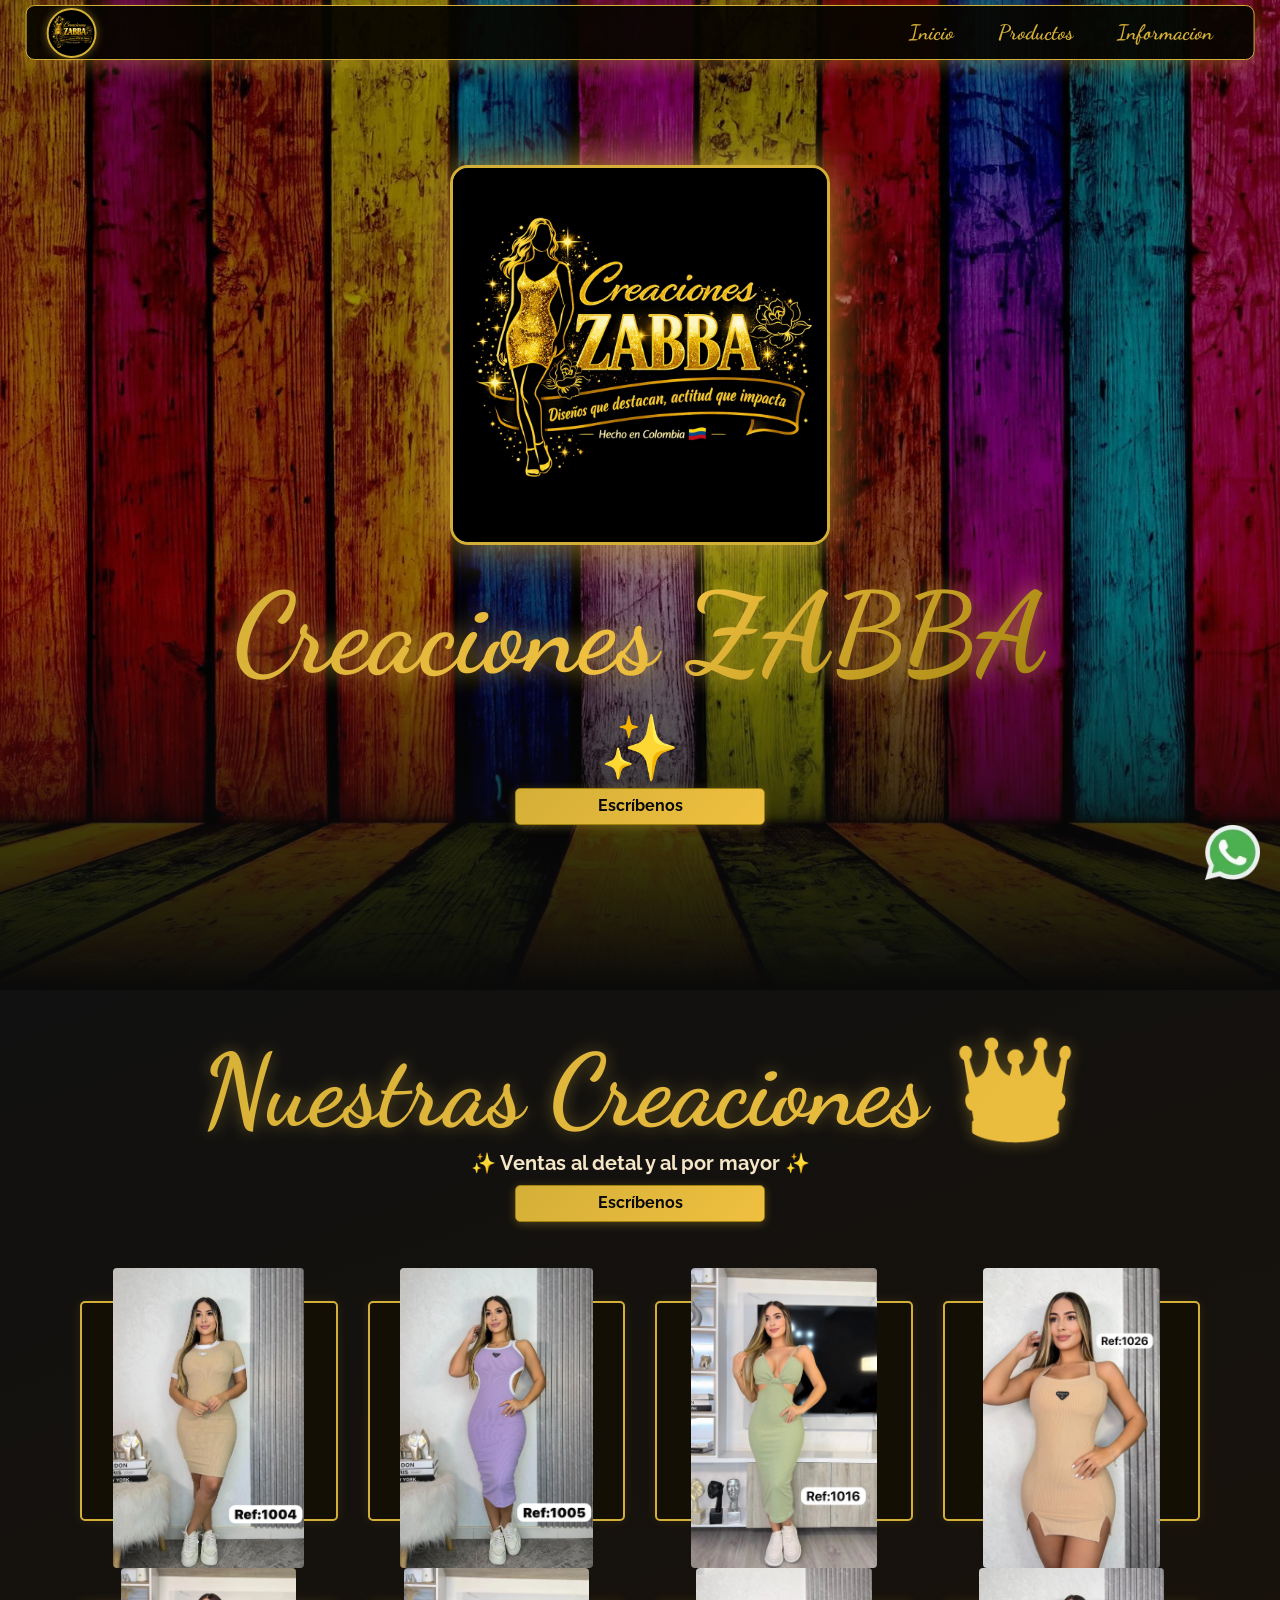
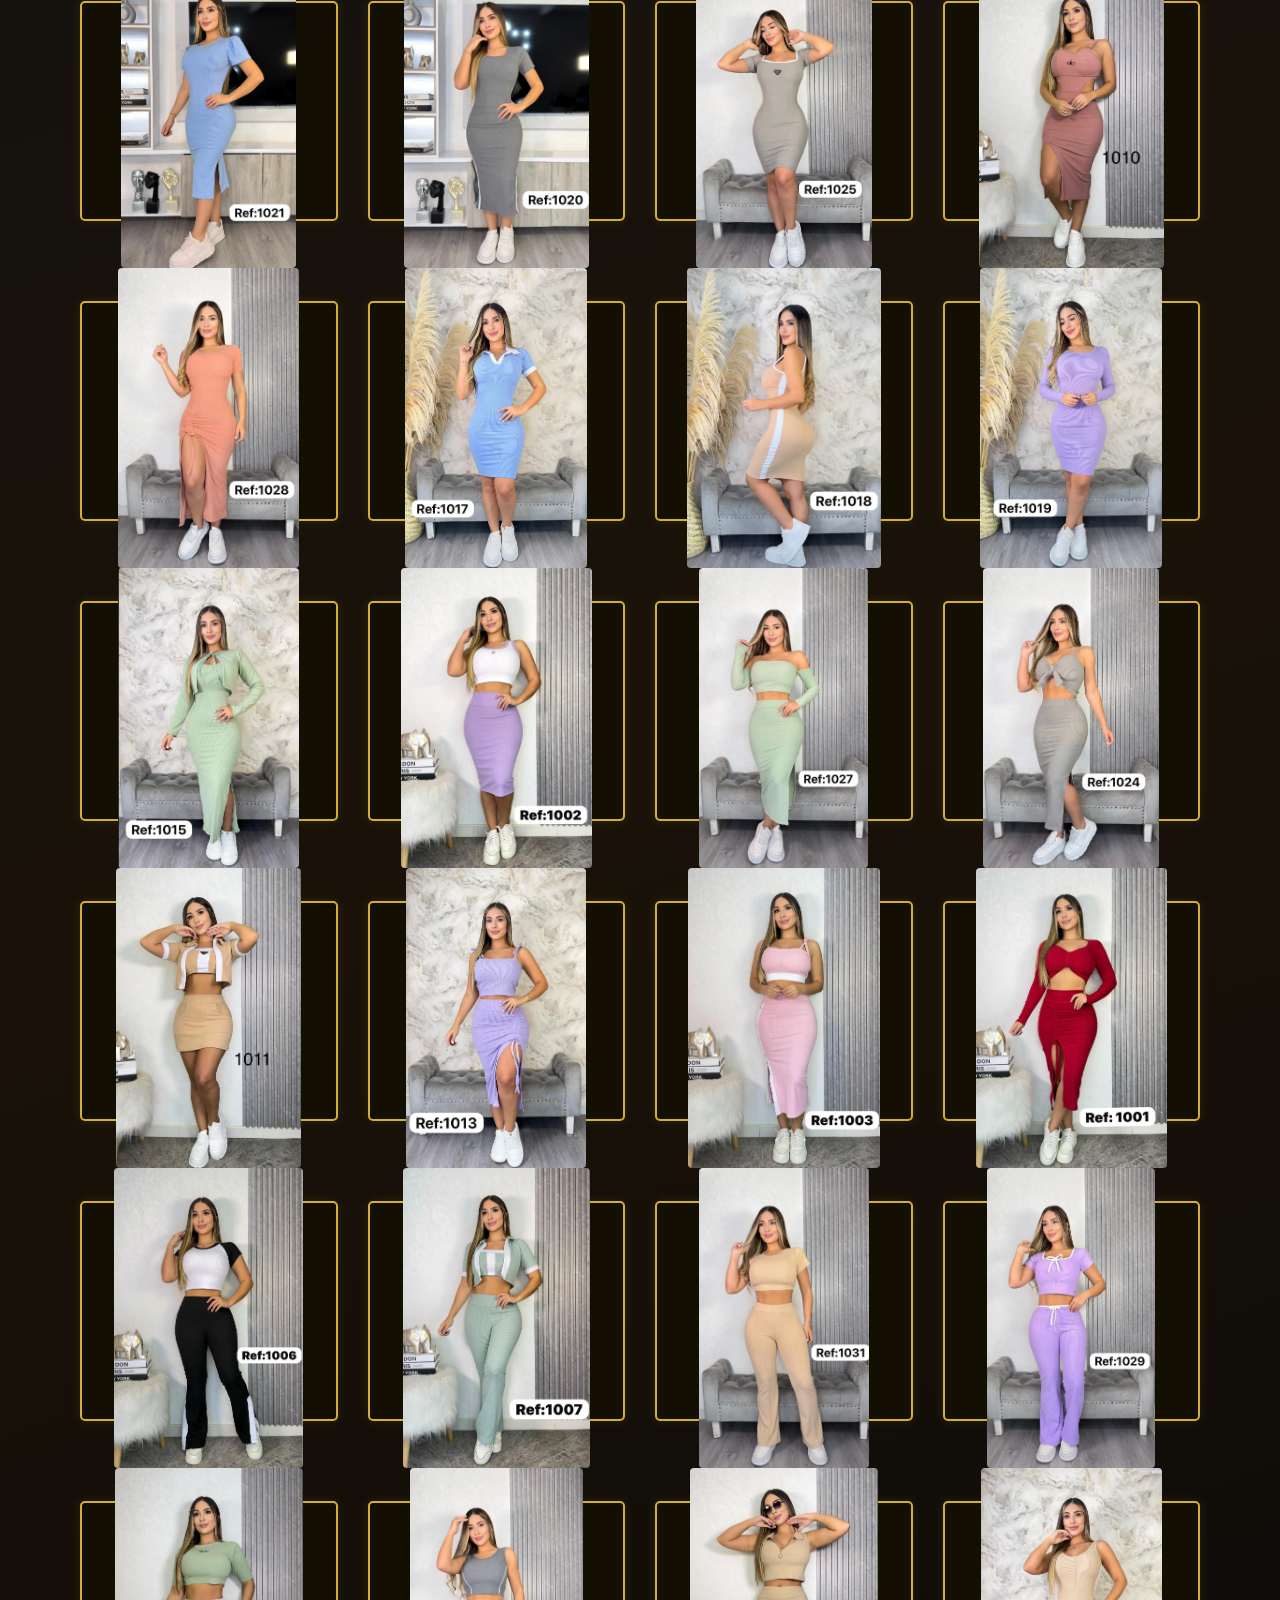
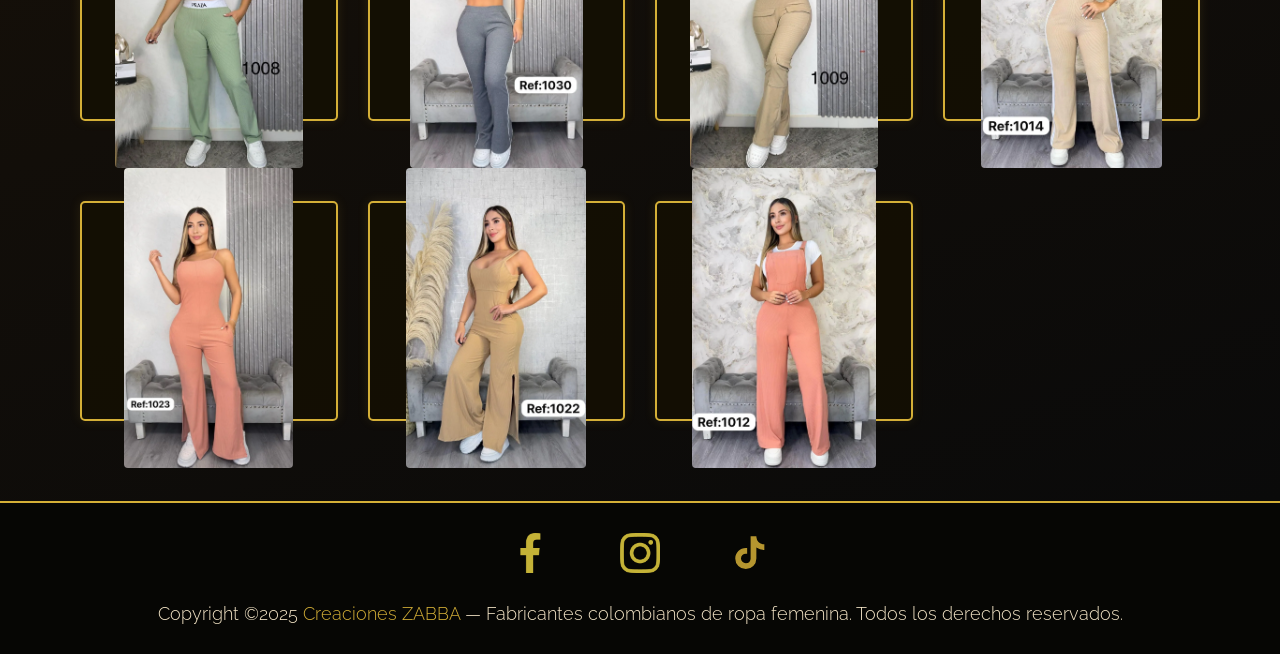
==== index.html @ 0efc77dc "Cambios de orden de tarjetas y color de verde oscuro a negro" ====
<!DOCTYPE html>
<html lang="es">
 <head>
  <meta charset="utf-8"/>
  <meta content="IE=edge" http-equiv="X-UA-Compatible"/>
  <meta content="width=device-width, initial-scale=1.0, user-scalable=no" name="viewport"/>
  <!-- ===== SEO BÁSICO ===== -->
  <title>
   Creaciones ZABBA — Diseños que destacan, actitud que impacta
  </title>
  <meta content="Creaciones ZABBA somos fabricantes de ropa femenina de alta calidad ubicados en Bogotá, Colombia. Diseños exclusivos que destacan tu estilo con actitud. Ventas al detal y al por mayor. ¡Hecho en Colombia con amor!" name="description"/>
  <meta content="ropa femenina bogota, fabricantes ropa colombia, creaciones zabba, moda mujer bogota, ropa al por mayor bogota, ropa al detal bogota, diseños exclusivos colombia, moda colombiana, fabricantes bogota" name="keywords"/>
  <meta content="Creaciones ZABBA" name="author"/>
  <meta content="index, follow" name="robots"/>
  <!-- ===== OPEN GRAPH — Facebook & Instagram ===== -->
  <meta content="website" property="og:type"/>
  <meta content="Creaciones ZABBA" property="og:site_name"/>
  <meta content="Creaciones ZABBA — Diseños que destacan, actitud que impacta" property="og:title"/>
  <meta content="Somos fabricantes colombianos de ropa femenina de alta calidad. Diseños exclusivos al detal y al por mayor. ¡Encuentra tu estilo con Creaciones ZABBA!" property="og:description"/>
  <meta content="./public/logoEmpresa.jpeg" property="og:image"/>
  <meta content="1024" property="og:image:width"/>
  <meta content="1024" property="og:image:height"/>
  <meta content="Logo Creaciones ZABBA — Diseños que destacan" property="og:image:alt"/>
  <meta content="es_CO" property="og:locale"/>
  <!-- ===== TWITTER CARD — también usada por TikTok ===== -->
  <meta content="summary_large_image" name="twitter:card"/>
  <meta content="Creaciones ZABBA — Diseños que destacan, actitud que impacta" name="twitter:title"/>
  <meta content="Fabricantes de ropa femenina en Bogotá, Colombia. Ventas al detal y al por mayor. ¡Diseños exclusivos hechos en Colombia!" name="twitter:description"/>
  <meta content="./public/logoEmpresa.jpeg" name="twitter:image"/>
  <meta content="Logo Creaciones ZABBA" name="twitter:image:alt"/>
  <!-- ===== SCHEMA.ORG — datos estructurados para Google y redes ===== -->
  <script type="application/ld+json">
   {
      "@context": "https://schema.org",
      "@type": "ClothingStore",
      "name": "Creaciones ZABBA",
      "description": "Fabricantes colombianos de ropa femenina de alta calidad. Ventas al detal y al por mayor.",
      "slogan": "Diseños que destacan, actitud que impacta",
      "image": "./public/logoEmpresa.jpeg",
      "address": { "@type": "PostalAddress", "addressCountry": "CO", "addressLocality": "Bogotá", "addressRegion": "Cundinamarca" },
      "contactPoint": {
        "@type": "ContactPoint",
        "telephone": "+57-320-3473120",
        "contactType": "sales",
        "availableLanguage": "Spanish"
      }
    }
  </script>
  <link href="./dev/Css/Style.css" rel="stylesheet"/>
  <link href="./public/logoEmpresa.jpeg" rel="shortcut icon" type="image/jpeg"/>
  <script src="https://code.jquery.com/jquery-3.6.0.min.js">
  </script>
 <base target="_blank">
</head>
 <body>
  <!--Cabezera-->
  <section class="header">
   <nav>
    <a class="logo_principal" href="#banner">
    </a>
    <a class="toggle">
     <img alt="Menu de navegacion." src="./public/assets/img/menu.webp"/>
    </a>
    <ul class="navigation">
     <li>
      <a class="logo" href="#banner">
       Inicio
      </a>
     </li>
     <li>
      <a class="logo" href="#products">
       Productos
      </a>
     </li>
     <li>
      <a class="logo" href="#links">
       Informacion
      </a>
     </li>
    </ul>
   </nav>
  </section>
  <!--Principal Banner sin ropa flotante-->
  <section class="banner" id="banner">
   <img alt="Imagen de fondo" class="fitBg" src="./public/assets/img/fondo.webp"/>
   <div class="content">
    <img alt="Creaciones ZABBA — Logo" class="banner-logo-poster" src="./public/logoEmpresa.jpeg"/>
    <h1>
     Creaciones ZABBA
    </h1>
    <h2>
     ✨
    </h2>
    <a class="button" href="https://api.whatsapp.com/send?phone=573203473120&amp;text=Hola,%20vine%20desde%20la%20p%C3%A1gina%20web%20de%20Creaciones%20ZABBA%20y%20me%20gustar%C3%ADa%20informaci%C3%B3n%20sobre%20sus%20dise%C3%B1os%20%F0%9F%91%97" target="_blank">
     Escríbenos
    </a>
   </div>
  </section>
  <!--Productos-->
  <section class="products" id="products">
   <h2 class="beauty">
    Nuestras Creaciones 👑
   </h2>
   <h4>
    ✨ Ventas al detal y al por mayor ✨
   </h4>
   <a class="button" href="https://api.whatsapp.com/send?phone=573203473120&amp;text=Hola,%20vine%20desde%20la%20p%C3%A1gina%20web%20de%20Creaciones%20ZABBA%20y%20me%20gustar%C3%ADa%20informaci%C3%B3n%20sobre%20sus%20dise%C3%B1os%20%F0%9F%91%97" target="_blank">
    Escríbenos
   </a>
   <br/>
   <div class="content">
    <div class="card card-1">
     <div class="imgBx">
      <img alt="Producto de ropa femenina 4" id="img-product-4" src="./public/producto-4.webp"/>
     </div>
     <div class="contentcard">
      <p>
       Colores disponibles:
      </p>
      <div style="display: flex; gap: 6px; margin-bottom: 10px; justify-content: center; flex-wrap: wrap;">
       <span style="width: 22px; height: 22px; border-radius: 50%; background-color: #a8c8d8; display: inline-block; border: 1px solid rgba(255,255,255,0.3);" title="Celeste">
       </span>
       <span style="width: 22px; height: 22px; border-radius: 50%; background-color: #e8c4a8; display: inline-block; border: 1px solid rgba(255,255,255,0.3);" title="Piel">
       </span>
       <span style="width: 22px; height: 22px; border-radius: 50%; background-color: #9ab88a; display: inline-block; border: 1px solid rgba(255,255,255,0.3);" title="Verde sage">
       </span>
       <span style="width: 22px; height: 22px; border-radius: 50%; background-color: #5a5a5a; display: inline-block; border: 1px solid rgba(255,255,255,0.3);" title="Gris oscuro">
       </span>
       <span style="width: 22px; height: 22px; border-radius: 50%; background-color: #c87860; display: inline-block; border: 1px solid rgba(255,255,255,0.3);" title="Coral">
       </span>
       <span style="width: 22px; height: 22px; border-radius: 50%; background-color: #b89ab8; display: inline-block; border: 1px solid rgba(255,255,255,0.3);" title="Lila">
       </span>
       <span style="width: 22px; height: 22px; border-radius: 50%; background-color: #8b5e3c; display: inline-block; border: 1px solid rgba(255,255,255,0.3);" title="Marrón">
       </span>
       <span style="width: 22px; height: 22px; border-radius: 50%; background-color: #0000; display: inline-block; border: 1px solid rgba(255,255,255,0.3);" title="Negro">
       </span>
      </div>
      <a class="button" href="https://api.whatsapp.com/send?phone=573203473120&amp;text=Hola%2C%20vine%20desde%20la%20p%C3%A1gina%20web%20de%20Creaciones%20ZABBA%20y%20estoy%20interesado%2Fa%20en%20comprar%20uno%20de%20sus%20dise%C3%B1os%20%F0%9F%9B%8D" target="_blank">
       Comprar🤑
      </a>
     </div>
    </div>
    <div class="card card-2">
     <div class="imgBx">
      <img alt="Producto de ropa femenina 5" id="img-product-5" src="./public/producto-5.webp"/>
     </div>
     <div class="contentcard">
      <p>
       Colores disponibles:
      </p>
      <div style="display: flex; gap: 6px; margin-bottom: 10px; justify-content: center; flex-wrap: wrap;">
       <span style="width: 22px; height: 22px; border-radius: 50%; background-color: #a8c8d8; display: inline-block; border: 1px solid rgba(255,255,255,0.3);" title="Celeste">
       </span>
       <span style="width: 22px; height: 22px; border-radius: 50%; background-color: #e8c4a8; display: inline-block; border: 1px solid rgba(255,255,255,0.3);" title="Piel">
       </span>
       <span style="width: 22px; height: 22px; border-radius: 50%; background-color: #9ab88a; display: inline-block; border: 1px solid rgba(255,255,255,0.3);" title="Verde sage">
       </span>
       <span style="width: 22px; height: 22px; border-radius: 50%; background-color: #5a5a5a; display: inline-block; border: 1px solid rgba(255,255,255,0.3);" title="Gris oscuro">
       </span>
       <span style="width: 22px; height: 22px; border-radius: 50%; background-color: #c87860; display: inline-block; border: 1px solid rgba(255,255,255,0.3);" title="Coral">
       </span>
       <span style="width: 22px; height: 22px; border-radius: 50%; background-color: #b89ab8; display: inline-block; border: 1px solid rgba(255,255,255,0.3);" title="Lila">
       </span>
       <span style="width: 22px; height: 22px; border-radius: 50%; background-color: #8b5e3c; display: inline-block; border: 1px solid rgba(255,255,255,0.3);" title="Marrón">
       </span>
       <span style="width: 22px; height: 22px; border-radius: 50%; background-color: #0000; display: inline-block; border: 1px solid rgba(255,255,255,0.3);" title="Negro">
       </span>
      </div>
      <a class="button" href="https://api.whatsapp.com/send?phone=573203473120&amp;text=Hola%2C%20vine%20desde%20la%20p%C3%A1gina%20web%20de%20Creaciones%20ZABBA%20y%20estoy%20interesado%2Fa%20en%20comprar%20uno%20de%20sus%20dise%C3%B1os%20%F0%9F%9B%8D" target="_blank">
       Comprar🤑
      </a>
     </div>
    </div>
    <div class="card card-3">
     <div class="imgBx">
      <img alt="Producto de ropa femenina 31" src="./public/producto-31.webp"/>
     </div>
     <div class="contentcard">
      <p>
       Colores disponibles:
      </p>
      <div style="display: flex; gap: 6px; margin-bottom: 10px; justify-content: center; flex-wrap: wrap;">
       <span style="width: 22px; height: 22px; border-radius: 50%; background-color: #a8c8d8; display: inline-block; border: 1px solid rgba(255,255,255,0.3);" title="Celeste">
       </span>
       <span style="width: 22px; height: 22px; border-radius: 50%; background-color: #e8c4a8; display: inline-block; border: 1px solid rgba(255,255,255,0.3);" title="Piel">
       </span>
       <span style="width: 22px; height: 22px; border-radius: 50%; background-color: #9ab88a; display: inline-block; border: 1px solid rgba(255,255,255,0.3);" title="Verde sage">
       </span>
       <span style="width: 22px; height: 22px; border-radius: 50%; background-color: #5a5a5a; display: inline-block; border: 1px solid rgba(255,255,255,0.3);" title="Gris oscuro">
       </span>
       <span style="width: 22px; height: 22px; border-radius: 50%; background-color: #c87860; display: inline-block; border: 1px solid rgba(255,255,255,0.3);" title="Coral">
       </span>
       <span style="width: 22px; height: 22px; border-radius: 50%; background-color: #b89ab8; display: inline-block; border: 1px solid rgba(255,255,255,0.3);" title="Lila">
       </span>
       <span style="width: 22px; height: 22px; border-radius: 50%; background-color: #8b5e3c; display: inline-block; border: 1px solid rgba(255,255,255,0.3);" title="Marrón">
       </span>
       <span style="width: 22px; height: 22px; border-radius: 50%; background-color: #0000; display: inline-block; border: 1px solid rgba(255,255,255,0.3);" title="Negro">
       </span>
      </div>
      <a class="button" href="https://api.whatsapp.com/send?phone=573203473120&amp;text=Hola%2C%20vine%20desde%20la%20p%C3%A1gina%20web%20de%20Creaciones%20ZABBA%20y%20estoy%20interesado%2Fa%20en%20comprar%20uno%20de%20sus%20dise%C3%B1os%20%F0%9F%9B%8D" target="_blank">
       Comprar🤑
      </a>
     </div>
    </div>
    <div class="card card-4">
     <div class="imgBx">
      <img alt="Producto de ropa femenina 18" src="./public/producto-18.webp"/>
     </div>
     <div class="contentcard">
      <p>
       Colores disponibles:
      </p>
      <div style="display: flex; gap: 6px; margin-bottom: 10px; justify-content: center; flex-wrap: wrap;">
       <span style="width: 22px; height: 22px; border-radius: 50%; background-color: #a8c8d8; display: inline-block; border: 1px solid rgba(255,255,255,0.3);" title="Celeste">
       </span>
       <span style="width: 22px; height: 22px; border-radius: 50%; background-color: #e8c4a8; display: inline-block; border: 1px solid rgba(255,255,255,0.3);" title="Piel">
       </span>
       <span style="width: 22px; height: 22px; border-radius: 50%; background-color: #9ab88a; display: inline-block; border: 1px solid rgba(255,255,255,0.3);" title="Verde sage">
       </span>
       <span style="width: 22px; height: 22px; border-radius: 50%; background-color: #5a5a5a; display: inline-block; border: 1px solid rgba(255,255,255,0.3);" title="Gris oscuro">
       </span>
       <span style="width: 22px; height: 22px; border-radius: 50%; background-color: #c87860; display: inline-block; border: 1px solid rgba(255,255,255,0.3);" title="Coral">
       </span>
       <span style="width: 22px; height: 22px; border-radius: 50%; background-color: #b89ab8; display: inline-block; border: 1px solid rgba(255,255,255,0.3);" title="Lila">
       </span>
       <span style="width: 22px; height: 22px; border-radius: 50%; background-color: #8b5e3c; display: inline-block; border: 1px solid rgba(255,255,255,0.3);" title="Marrón">
       </span>
       <span style="width: 22px; height: 22px; border-radius: 50%; background-color: #0000; display: inline-block; border: 1px solid rgba(255,255,255,0.3);" title="Negro">
       </span>
      </div>
      <a class="button" href="https://api.whatsapp.com/send?phone=573203473120&amp;text=Hola%2C%20vine%20desde%20la%20p%C3%A1gina%20web%20de%20Creaciones%20ZABBA%20y%20estoy%20interesado%2Fa%20en%20comprar%20uno%20de%20sus%20dise%C3%B1os%20%F0%9F%9B%8D" target="_blank">
       Comprar🤑
      </a>
     </div>
    </div>
    <div class="card card-5">
     <div class="imgBx">
      <img alt="Producto de ropa femenina 13" src="./public/producto-13.webp"/>
     </div>
     <div class="contentcard">
      <p>
       Colores disponibles:
      </p>
      <div style="display: flex; gap: 6px; margin-bottom: 10px; justify-content: center; flex-wrap: wrap;">
       <span style="width: 22px; height: 22px; border-radius: 50%; background-color: #a8c8d8; display: inline-block; border: 1px solid rgba(255,255,255,0.3);" title="Celeste">
       </span>
       <span style="width: 22px; height: 22px; border-radius: 50%; background-color: #e8c4a8; display: inline-block; border: 1px solid rgba(255,255,255,0.3);" title="Piel">
       </span>
       <span style="width: 22px; height: 22px; border-radius: 50%; background-color: #9ab88a; display: inline-block; border: 1px solid rgba(255,255,255,0.3);" title="Verde sage">
       </span>
       <span style="width: 22px; height: 22px; border-radius: 50%; background-color: #5a5a5a; display: inline-block; border: 1px solid rgba(255,255,255,0.3);" title="Gris oscuro">
       </span>
       <span style="width: 22px; height: 22px; border-radius: 50%; background-color: #c87860; display: inline-block; border: 1px solid rgba(255,255,255,0.3);" title="Coral">
       </span>
       <span style="width: 22px; height: 22px; border-radius: 50%; background-color: #b89ab8; display: inline-block; border: 1px solid rgba(255,255,255,0.3);" title="Lila">
       </span>
       <span style="width: 22px; height: 22px; border-radius: 50%; background-color: #8b5e3c; display: inline-block; border: 1px solid rgba(255,255,255,0.3);" title="Marrón">
       </span>
       <span style="width: 22px; height: 22px; border-radius: 50%; background-color: #0000; display: inline-block; border: 1px solid rgba(255,255,255,0.3);" title="Negro">
       </span>
      </div>
      <a class="button" href="https://api.whatsapp.com/send?phone=573203473120&amp;text=Hola%2C%20vine%20desde%20la%20p%C3%A1gina%20web%20de%20Creaciones%20ZABBA%20y%20estoy%20interesado%2Fa%20en%20comprar%20uno%20de%20sus%20dise%C3%B1os%20%F0%9F%9B%8D" target="_blank">
       Comprar🤑
      </a>
     </div>
    </div>
    <div class="card card-6">
     <div class="imgBx">
      <img alt="Producto de ropa femenina 12" src="./public/producto-12.webp"/>
     </div>
     <div class="contentcard">
      <p>
       Colores disponibles:
      </p>
      <div style="display: flex; gap: 6px; margin-bottom: 10px; justify-content: center; flex-wrap: wrap;">
       <span style="width: 22px; height: 22px; border-radius: 50%; background-color: #a8c8d8; display: inline-block; border: 1px solid rgba(255,255,255,0.3);" title="Celeste">
       </span>
       <span style="width: 22px; height: 22px; border-radius: 50%; background-color: #e8c4a8; display: inline-block; border: 1px solid rgba(255,255,255,0.3);" title="Piel">
       </span>
       <span style="width: 22px; height: 22px; border-radius: 50%; background-color: #9ab88a; display: inline-block; border: 1px solid rgba(255,255,255,0.3);" title="Verde sage">
       </span>
       <span style="width: 22px; height: 22px; border-radius: 50%; background-color: #5a5a5a; display: inline-block; border: 1px solid rgba(255,255,255,0.3);" title="Gris oscuro">
       </span>
       <span style="width: 22px; height: 22px; border-radius: 50%; background-color: #c87860; display: inline-block; border: 1px solid rgba(255,255,255,0.3);" title="Coral">
       </span>
       <span style="width: 22px; height: 22px; border-radius: 50%; background-color: #b89ab8; display: inline-block; border: 1px solid rgba(255,255,255,0.3);" title="Lila">
       </span>
       <span style="width: 22px; height: 22px; border-radius: 50%; background-color: #8b5e3c; display: inline-block; border: 1px solid rgba(255,255,255,0.3);" title="Marrón">
       </span>
       <span style="width: 22px; height: 22px; border-radius: 50%; background-color: #0000; display: inline-block; border: 1px solid rgba(255,255,255,0.3);" title="Negro">
       </span>
      </div>
      <a class="button" href="https://api.whatsapp.com/send?phone=573203473120&amp;text=Hola%2C%20vine%20desde%20la%20p%C3%A1gina%20web%20de%20Creaciones%20ZABBA%20y%20estoy%20interesado%2Fa%20en%20comprar%20uno%20de%20sus%20dise%C3%B1os%20%F0%9F%9B%8D" target="_blank">
       Comprar🤑
      </a>
     </div>
    </div>
    <div class="card card-7">
     <div class="imgBx">
      <img alt="Producto de ropa femenina 17" src="./public/producto-17.webp"/>
     </div>
     <div class="contentcard">
      <p>
       Colores disponibles:
      </p>
      <div style="display: flex; gap: 6px; margin-bottom: 10px; justify-content: center; flex-wrap: wrap;">
       <span style="width: 22px; height: 22px; border-radius: 50%; background-color: #a8c8d8; display: inline-block; border: 1px solid rgba(255,255,255,0.3);" title="Celeste">
       </span>
       <span style="width: 22px; height: 22px; border-radius: 50%; background-color: #e8c4a8; display: inline-block; border: 1px solid rgba(255,255,255,0.3);" title="Piel">
       </span>
       <span style="width: 22px; height: 22px; border-radius: 50%; background-color: #9ab88a; display: inline-block; border: 1px solid rgba(255,255,255,0.3);" title="Verde sage">
       </span>
       <span style="width: 22px; height: 22px; border-radius: 50%; background-color: #5a5a5a; display: inline-block; border: 1px solid rgba(255,255,255,0.3);" title="Gris oscuro">
       </span>
       <span style="width: 22px; height: 22px; border-radius: 50%; background-color: #c87860; display: inline-block; border: 1px solid rgba(255,255,255,0.3);" title="Coral">
       </span>
       <span style="width: 22px; height: 22px; border-radius: 50%; background-color: #b89ab8; display: inline-block; border: 1px solid rgba(255,255,255,0.3);" title="Lila">
       </span>
       <span style="width: 22px; height: 22px; border-radius: 50%; background-color: #8b5e3c; display: inline-block; border: 1px solid rgba(255,255,255,0.3);" title="Marrón">
       </span>
       <span style="width: 22px; height: 22px; border-radius: 50%; background-color: #0000; display: inline-block; border: 1px solid rgba(255,255,255,0.3);" title="Negro">
       </span>
      </div>
      <a class="button" href="https://api.whatsapp.com/send?phone=573203473120&amp;text=Hola%2C%20vine%20desde%20la%20p%C3%A1gina%20web%20de%20Creaciones%20ZABBA%20y%20estoy%20interesado%2Fa%20en%20comprar%20uno%20de%20sus%20dise%C3%B1os%20%F0%9F%9B%8D" target="_blank">
       Comprar🤑
      </a>
     </div>
    </div>
    <div class="card">
     <div class="imgBx">
      <img alt="Producto de ropa femenina 25" src="./public/producto-25.webp"/>
     </div>
     <div class="contentcard">
      <p>
       Colores disponibles:
      </p>
      <div style="display: flex; gap: 6px; margin-bottom: 10px; justify-content: center; flex-wrap: wrap;">
       <span style="width: 22px; height: 22px; border-radius: 50%; background-color: #a8c8d8; display: inline-block; border: 1px solid rgba(255,255,255,0.3);" title="Celeste">
       </span>
       <span style="width: 22px; height: 22px; border-radius: 50%; background-color: #e8c4a8; display: inline-block; border: 1px solid rgba(255,255,255,0.3);" title="Piel">
       </span>
       <span style="width: 22px; height: 22px; border-radius: 50%; background-color: #9ab88a; display: inline-block; border: 1px solid rgba(255,255,255,0.3);" title="Verde sage">
       </span>
       <span style="width: 22px; height: 22px; border-radius: 50%; background-color: #5a5a5a; display: inline-block; border: 1px solid rgba(255,255,255,0.3);" title="Gris oscuro">
       </span>
       <span style="width: 22px; height: 22px; border-radius: 50%; background-color: #c87860; display: inline-block; border: 1px solid rgba(255,255,255,0.3);" title="Coral">
       </span>
       <span style="width: 22px; height: 22px; border-radius: 50%; background-color: #b89ab8; display: inline-block; border: 1px solid rgba(255,255,255,0.3);" title="Lila">
       </span>
       <span style="width: 22px; height: 22px; border-radius: 50%; background-color: #8b5e3c; display: inline-block; border: 1px solid rgba(255,255,255,0.3);" title="Marrón">
       </span>
       <span style="width: 22px; height: 22px; border-radius: 50%; background-color: #0000; display: inline-block; border: 1px solid rgba(255,255,255,0.3);" title="Negro">
       </span>
      </div>
      <a class="button" href="https://api.whatsapp.com/send?phone=573203473120&amp;text=Hola%2C%20vine%20desde%20la%20p%C3%A1gina%20web%20de%20Creaciones%20ZABBA%20y%20estoy%20interesado%2Fa%20en%20comprar%20uno%20de%20sus%20dise%C3%B1os%20%F0%9F%9B%8D" target="_blank">
       Comprar🤑
      </a>
     </div>
    </div>
    <div class="card">
     <div class="imgBx">
      <img alt="Producto de ropa femenina 21" src="./public/producto-21.webp"/>
     </div>
     <div class="contentcard">
      <p>
       Colores disponibles:
      </p>
      <div style="display: flex; gap: 6px; margin-bottom: 10px; justify-content: center; flex-wrap: wrap;">
       <span style="width: 22px; height: 22px; border-radius: 50%; background-color: #a8c8d8; display: inline-block; border: 1px solid rgba(255,255,255,0.3);" title="Celeste">
       </span>
       <span style="width: 22px; height: 22px; border-radius: 50%; background-color: #e8c4a8; display: inline-block; border: 1px solid rgba(255,255,255,0.3);" title="Piel">
       </span>
       <span style="width: 22px; height: 22px; border-radius: 50%; background-color: #9ab88a; display: inline-block; border: 1px solid rgba(255,255,255,0.3);" title="Verde sage">
       </span>
       <span style="width: 22px; height: 22px; border-radius: 50%; background-color: #5a5a5a; display: inline-block; border: 1px solid rgba(255,255,255,0.3);" title="Gris oscuro">
       </span>
       <span style="width: 22px; height: 22px; border-radius: 50%; background-color: #c87860; display: inline-block; border: 1px solid rgba(255,255,255,0.3);" title="Coral">
       </span>
       <span style="width: 22px; height: 22px; border-radius: 50%; background-color: #b89ab8; display: inline-block; border: 1px solid rgba(255,255,255,0.3);" title="Lila">
       </span>
       <span style="width: 22px; height: 22px; border-radius: 50%; background-color: #8b5e3c; display: inline-block; border: 1px solid rgba(255,255,255,0.3);" title="Marrón">
       </span>
       <span style="width: 22px; height: 22px; border-radius: 50%; background-color: #0000; display: inline-block; border: 1px solid rgba(255,255,255,0.3);" title="Negro">
       </span>
      </div>
      <a class="button" href="https://api.whatsapp.com/send?phone=573203473120&amp;text=Hola%2C%20vine%20desde%20la%20p%C3%A1gina%20web%20de%20Creaciones%20ZABBA%20y%20estoy%20interesado%2Fa%20en%20comprar%20uno%20de%20sus%20dise%C3%B1os%20%F0%9F%9B%8D" target="_blank">
       Comprar🤑
      </a>
     </div>
    </div>
    <div class="card">
     <div class="imgBx">
      <img alt="Producto de ropa femenina 9" src="./public/producto-9.webp"/>
     </div>
     <div class="contentcard">
      <p>
       Colores disponibles:
      </p>
      <div style="display: flex; gap: 6px; margin-bottom: 10px; justify-content: center; flex-wrap: wrap;">
       <span style="width: 22px; height: 22px; border-radius: 50%; background-color: #a8c8d8; display: inline-block; border: 1px solid rgba(255,255,255,0.3);" title="Celeste">
       </span>
       <span style="width: 22px; height: 22px; border-radius: 50%; background-color: #e8c4a8; display: inline-block; border: 1px solid rgba(255,255,255,0.3);" title="Piel">
       </span>
       <span style="width: 22px; height: 22px; border-radius: 50%; background-color: #9ab88a; display: inline-block; border: 1px solid rgba(255,255,255,0.3);" title="Verde sage">
       </span>
       <span style="width: 22px; height: 22px; border-radius: 50%; background-color: #5a5a5a; display: inline-block; border: 1px solid rgba(255,255,255,0.3);" title="Gris oscuro">
       </span>
       <span style="width: 22px; height: 22px; border-radius: 50%; background-color: #c87860; display: inline-block; border: 1px solid rgba(255,255,255,0.3);" title="Coral">
       </span>
       <span style="width: 22px; height: 22px; border-radius: 50%; background-color: #b89ab8; display: inline-block; border: 1px solid rgba(255,255,255,0.3);" title="Lila">
       </span>
       <span style="width: 22px; height: 22px; border-radius: 50%; background-color: #8b5e3c; display: inline-block; border: 1px solid rgba(255,255,255,0.3);" title="Marrón">
       </span>
       <span style="width: 22px; height: 22px; border-radius: 50%; background-color: #0000; display: inline-block; border: 1px solid rgba(255,255,255,0.3);" title="Negro">
       </span>
      </div>
      <a class="button" href="https://api.whatsapp.com/send?phone=573203473120&amp;text=Hola%2C%20vine%20desde%20la%20p%C3%A1gina%20web%20de%20Creaciones%20ZABBA%20y%20estoy%20interesado%2Fa%20en%20comprar%20uno%20de%20sus%20dise%C3%B1os%20%F0%9F%9B%8D" target="_blank">
       Comprar🤑
      </a>
     </div>
    </div>
    <div class="card">
     <div class="imgBx">
      <img alt="Producto de ropa femenina 10" src="./public/producto-10.webp"/>
     </div>
     <div class="contentcard">
      <p>
       Colores disponibles:
      </p>
      <div style="display: flex; gap: 6px; margin-bottom: 10px; justify-content: center; flex-wrap: wrap;">
       <span style="width: 22px; height: 22px; border-radius: 50%; background-color: #a8c8d8; display: inline-block; border: 1px solid rgba(255,255,255,0.3);" title="Celeste">
       </span>
       <span style="width: 22px; height: 22px; border-radius: 50%; background-color: #e8c4a8; display: inline-block; border: 1px solid rgba(255,255,255,0.3);" title="Piel">
       </span>
       <span style="width: 22px; height: 22px; border-radius: 50%; background-color: #9ab88a; display: inline-block; border: 1px solid rgba(255,255,255,0.3);" title="Verde sage">
       </span>
       <span style="width: 22px; height: 22px; border-radius: 50%; background-color: #5a5a5a; display: inline-block; border: 1px solid rgba(255,255,255,0.3);" title="Gris oscuro">
       </span>
       <span style="width: 22px; height: 22px; border-radius: 50%; background-color: #c87860; display: inline-block; border: 1px solid rgba(255,255,255,0.3);" title="Coral">
       </span>
       <span style="width: 22px; height: 22px; border-radius: 50%; background-color: #b89ab8; display: inline-block; border: 1px solid rgba(255,255,255,0.3);" title="Lila">
       </span>
       <span style="width: 22px; height: 22px; border-radius: 50%; background-color: #8b5e3c; display: inline-block; border: 1px solid rgba(255,255,255,0.3);" title="Marrón">
       </span>
       <span style="width: 22px; height: 22px; border-radius: 50%; background-color: #0000; display: inline-block; border: 1px solid rgba(255,255,255,0.3);" title="Negro">
       </span>
      </div>
      <a class="button" href="https://api.whatsapp.com/send?phone=573203473120&amp;text=Hola%2C%20vine%20desde%20la%20p%C3%A1gina%20web%20de%20Creaciones%20ZABBA%20y%20estoy%20interesado%2Fa%20en%20comprar%20uno%20de%20sus%20dise%C3%B1os%20%F0%9F%9B%8D" target="_blank">
       Comprar🤑
      </a>
     </div>
    </div>
    <div class="card">
     <div class="imgBx">
      <img alt="Producto de ropa femenina 11" src="./public/producto-11.webp"/>
     </div>
     <div class="contentcard">
      <p>
       Colores disponibles:
      </p>
      <div style="display: flex; gap: 6px; margin-bottom: 10px; justify-content: center; flex-wrap: wrap;">
       <span style="width: 22px; height: 22px; border-radius: 50%; background-color: #a8c8d8; display: inline-block; border: 1px solid rgba(255,255,255,0.3);" title="Celeste">
       </span>
       <span style="width: 22px; height: 22px; border-radius: 50%; background-color: #e8c4a8; display: inline-block; border: 1px solid rgba(255,255,255,0.3);" title="Piel">
       </span>
       <span style="width: 22px; height: 22px; border-radius: 50%; background-color: #9ab88a; display: inline-block; border: 1px solid rgba(255,255,255,0.3);" title="Verde sage">
       </span>
       <span style="width: 22px; height: 22px; border-radius: 50%; background-color: #5a5a5a; display: inline-block; border: 1px solid rgba(255,255,255,0.3);" title="Gris oscuro">
       </span>
       <span style="width: 22px; height: 22px; border-radius: 50%; background-color: #c87860; display: inline-block; border: 1px solid rgba(255,255,255,0.3);" title="Coral">
       </span>
       <span style="width: 22px; height: 22px; border-radius: 50%; background-color: #b89ab8; display: inline-block; border: 1px solid rgba(255,255,255,0.3);" title="Lila">
       </span>
       <span style="width: 22px; height: 22px; border-radius: 50%; background-color: #8b5e3c; display: inline-block; border: 1px solid rgba(255,255,255,0.3);" title="Marrón">
       </span>
       <span style="width: 22px; height: 22px; border-radius: 50%; background-color: #0000; display: inline-block; border: 1px solid rgba(255,255,255,0.3);" title="Negro">
       </span>
      </div>
      <a class="button" href="https://api.whatsapp.com/send?phone=573203473120&amp;text=Hola%2C%20vine%20desde%20la%20p%C3%A1gina%20web%20de%20Creaciones%20ZABBA%20y%20estoy%20interesado%2Fa%20en%20comprar%20uno%20de%20sus%20dise%C3%B1os%20%F0%9F%9B%8D" target="_blank">
       Comprar🤑
      </a>
     </div>
    </div>
    <div class="card">
     <div class="imgBx">
      <img alt="Producto de ropa femenina 30" src="./public/producto-30.webp"/>
     </div>
     <div class="contentcard">
      <p>
       Colores disponibles:
      </p>
      <div style="display: flex; gap: 6px; margin-bottom: 10px; justify-content: center; flex-wrap: wrap;">
       <span style="width: 22px; height: 22px; border-radius: 50%; background-color: #a8c8d8; display: inline-block; border: 1px solid rgba(255,255,255,0.3);" title="Celeste">
       </span>
       <span style="width: 22px; height: 22px; border-radius: 50%; background-color: #e8c4a8; display: inline-block; border: 1px solid rgba(255,255,255,0.3);" title="Piel">
       </span>
       <span style="width: 22px; height: 22px; border-radius: 50%; background-color: #9ab88a; display: inline-block; border: 1px solid rgba(255,255,255,0.3);" title="Verde sage">
       </span>
       <span style="width: 22px; height: 22px; border-radius: 50%; background-color: #5a5a5a; display: inline-block; border: 1px solid rgba(255,255,255,0.3);" title="Gris oscuro">
       </span>
       <span style="width: 22px; height: 22px; border-radius: 50%; background-color: #c87860; display: inline-block; border: 1px solid rgba(255,255,255,0.3);" title="Coral">
       </span>
       <span style="width: 22px; height: 22px; border-radius: 50%; background-color: #b89ab8; display: inline-block; border: 1px solid rgba(255,255,255,0.3);" title="Lila">
       </span>
       <span style="width: 22px; height: 22px; border-radius: 50%; background-color: #8b5e3c; display: inline-block; border: 1px solid rgba(255,255,255,0.3);" title="Marrón">
       </span>
       <span style="width: 22px; height: 22px; border-radius: 50%; background-color: #0000; display: inline-block; border: 1px solid rgba(255,255,255,0.3);" title="Negro">
       </span>
      </div>
      <a class="button" href="https://api.whatsapp.com/send?phone=573203473120&amp;text=Hola%2C%20vine%20desde%20la%20p%C3%A1gina%20web%20de%20Creaciones%20ZABBA%20y%20estoy%20interesado%2Fa%20en%20comprar%20uno%20de%20sus%20dise%C3%B1os%20%F0%9F%9B%8D" target="_blank">
       Comprar🤑
      </a>
     </div>
    </div>
    <div class="card">
     <div class="imgBx">
      <img alt="Producto de ropa femenina 2" id="img-product-2" src="./public/producto-2.webp"/>
     </div>
     <div class="contentcard">
      <p>
       Colores disponibles:
      </p>
      <div style="display: flex; gap: 6px; margin-bottom: 10px; justify-content: center; flex-wrap: wrap;">
       <span style="width: 22px; height: 22px; border-radius: 50%; background-color: #a8c8d8; display: inline-block; border: 1px solid rgba(255,255,255,0.3);" title="Celeste">
       </span>
       <span style="width: 22px; height: 22px; border-radius: 50%; background-color: #e8c4a8; display: inline-block; border: 1px solid rgba(255,255,255,0.3);" title="Piel">
       </span>
       <span style="width: 22px; height: 22px; border-radius: 50%; background-color: #9ab88a; display: inline-block; border: 1px solid rgba(255,255,255,0.3);" title="Verde sage">
       </span>
       <span style="width: 22px; height: 22px; border-radius: 50%; background-color: #5a5a5a; display: inline-block; border: 1px solid rgba(255,255,255,0.3);" title="Gris oscuro">
       </span>
       <span style="width: 22px; height: 22px; border-radius: 50%; background-color: #c87860; display: inline-block; border: 1px solid rgba(255,255,255,0.3);" title="Coral">
       </span>
       <span style="width: 22px; height: 22px; border-radius: 50%; background-color: #b89ab8; display: inline-block; border: 1px solid rgba(255,255,255,0.3);" title="Lila">
       </span>
       <span style="width: 22px; height: 22px; border-radius: 50%; background-color: #8b5e3c; display: inline-block; border: 1px solid rgba(255,255,255,0.3);" title="Marrón">
       </span>
       <span style="width: 22px; height: 22px; border-radius: 50%; background-color: #0000; display: inline-block; border: 1px solid rgba(255,255,255,0.3);" title="Negro">
       </span>
      </div>
      <a class="button" href="https://api.whatsapp.com/send?phone=573203473120&amp;text=Hola%2C%20vine%20desde%20la%20p%C3%A1gina%20web%20de%20Creaciones%20ZABBA%20y%20estoy%20interesado%2Fa%20en%20comprar%20uno%20de%20sus%20dise%C3%B1os%20%F0%9F%9B%8D" target="_blank">
       Comprar🤑
      </a>
     </div>
    </div>
    <div class="card">
     <div class="imgBx">
      <img alt="Producto de ropa femenina 20" src="./public/producto-20.webp"/>
     </div>
     <div class="contentcard">
      <p>
       Colores disponibles:
      </p>
      <div style="display: flex; gap: 6px; margin-bottom: 10px; justify-content: center; flex-wrap: wrap;">
       <span style="width: 22px; height: 22px; border-radius: 50%; background-color: #a8c8d8; display: inline-block; border: 1px solid rgba(255,255,255,0.3);" title="Celeste">
       </span>
       <span style="width: 22px; height: 22px; border-radius: 50%; background-color: #e8c4a8; display: inline-block; border: 1px solid rgba(255,255,255,0.3);" title="Piel">
       </span>
       <span style="width: 22px; height: 22px; border-radius: 50%; background-color: #9ab88a; display: inline-block; border: 1px solid rgba(255,255,255,0.3);" title="Verde sage">
       </span>
       <span style="width: 22px; height: 22px; border-radius: 50%; background-color: #5a5a5a; display: inline-block; border: 1px solid rgba(255,255,255,0.3);" title="Gris oscuro">
       </span>
       <span style="width: 22px; height: 22px; border-radius: 50%; background-color: #c87860; display: inline-block; border: 1px solid rgba(255,255,255,0.3);" title="Coral">
       </span>
       <span style="width: 22px; height: 22px; border-radius: 50%; background-color: #b89ab8; display: inline-block; border: 1px solid rgba(255,255,255,0.3);" title="Lila">
       </span>
       <span style="width: 22px; height: 22px; border-radius: 50%; background-color: #8b5e3c; display: inline-block; border: 1px solid rgba(255,255,255,0.3);" title="Marrón">
       </span>
       <span style="width: 22px; height: 22px; border-radius: 50%; background-color: #0000; display: inline-block; border: 1px solid rgba(255,255,255,0.3);" title="Negro">
       </span>
      </div>
      <a class="button" href="https://api.whatsapp.com/send?phone=573203473120&amp;text=Hola%2C%20vine%20desde%20la%20p%C3%A1gina%20web%20de%20Creaciones%20ZABBA%20y%20estoy%20interesado%2Fa%20en%20comprar%20uno%20de%20sus%20dise%C3%B1os%20%F0%9F%9B%8D" target="_blank">
       Comprar🤑
      </a>
     </div>
    </div>
    <div class="card">
     <div class="imgBx">
      <img alt="Producto de ropa femenina 16" src="./public/producto-16.webp"/>
     </div>
     <div class="contentcard">
      <p>
       Colores disponibles:
      </p>
      <div style="display: flex; gap: 6px; margin-bottom: 10px; justify-content: center; flex-wrap: wrap;">
       <span style="width: 22px; height: 22px; border-radius: 50%; background-color: #a8c8d8; display: inline-block; border: 1px solid rgba(255,255,255,0.3);" title="Celeste">
       </span>
       <span style="width: 22px; height: 22px; border-radius: 50%; background-color: #e8c4a8; display: inline-block; border: 1px solid rgba(255,255,255,0.3);" title="Piel">
       </span>
       <span style="width: 22px; height: 22px; border-radius: 50%; background-color: #9ab88a; display: inline-block; border: 1px solid rgba(255,255,255,0.3);" title="Verde sage">
       </span>
       <span style="width: 22px; height: 22px; border-radius: 50%; background-color: #5a5a5a; display: inline-block; border: 1px solid rgba(255,255,255,0.3);" title="Gris oscuro">
       </span>
       <span style="width: 22px; height: 22px; border-radius: 50%; background-color: #c87860; display: inline-block; border: 1px solid rgba(255,255,255,0.3);" title="Coral">
       </span>
       <span style="width: 22px; height: 22px; border-radius: 50%; background-color: #b89ab8; display: inline-block; border: 1px solid rgba(255,255,255,0.3);" title="Lila">
       </span>
       <span style="width: 22px; height: 22px; border-radius: 50%; background-color: #8b5e3c; display: inline-block; border: 1px solid rgba(255,255,255,0.3);" title="Marrón">
       </span>
       <span style="width: 22px; height: 22px; border-radius: 50%; background-color: #0000; display: inline-block; border: 1px solid rgba(255,255,255,0.3);" title="Negro">
       </span>
      </div>
      <a class="button" href="https://api.whatsapp.com/send?phone=573203473120&amp;text=Hola%2C%20vine%20desde%20la%20p%C3%A1gina%20web%20de%20Creaciones%20ZABBA%20y%20estoy%20interesado%2Fa%20en%20comprar%20uno%20de%20sus%20dise%C3%B1os%20%F0%9F%9B%8D" target="_blank">
       Comprar🤑
      </a>
     </div>
    </div>
    <div class="card">
     <div class="imgBx">
      <img alt="Producto de ropa femenina 26" src="./public/producto-26.webp"/>
     </div>
     <div class="contentcard">
      <p>
       Colores disponibles:
      </p>
      <div style="display: flex; gap: 6px; margin-bottom: 10px; justify-content: center; flex-wrap: wrap;">
       <span style="width: 22px; height: 22px; border-radius: 50%; background-color: #a8c8d8; display: inline-block; border: 1px solid rgba(255,255,255,0.3);" title="Celeste">
       </span>
       <span style="width: 22px; height: 22px; border-radius: 50%; background-color: #e8c4a8; display: inline-block; border: 1px solid rgba(255,255,255,0.3);" title="Piel">
       </span>
       <span style="width: 22px; height: 22px; border-radius: 50%; background-color: #9ab88a; display: inline-block; border: 1px solid rgba(255,255,255,0.3);" title="Verde sage">
       </span>
       <span style="width: 22px; height: 22px; border-radius: 50%; background-color: #5a5a5a; display: inline-block; border: 1px solid rgba(255,255,255,0.3);" title="Gris oscuro">
       </span>
       <span style="width: 22px; height: 22px; border-radius: 50%; background-color: #c87860; display: inline-block; border: 1px solid rgba(255,255,255,0.3);" title="Coral">
       </span>
       <span style="width: 22px; height: 22px; border-radius: 50%; background-color: #b89ab8; display: inline-block; border: 1px solid rgba(255,255,255,0.3);" title="Lila">
       </span>
       <span style="width: 22px; height: 22px; border-radius: 50%; background-color: #8b5e3c; display: inline-block; border: 1px solid rgba(255,255,255,0.3);" title="Marrón">
       </span>
       <span style="width: 22px; height: 22px; border-radius: 50%; background-color: #0000; display: inline-block; border: 1px solid rgba(255,255,255,0.3);" title="Negro">
       </span>
      </div>
      <a class="button" href="https://api.whatsapp.com/send?phone=573203473120&amp;text=Hola%2C%20vine%20desde%20la%20p%C3%A1gina%20web%20de%20Creaciones%20ZABBA%20y%20estoy%20interesado%2Fa%20en%20comprar%20uno%20de%20sus%20dise%C3%B1os%20%F0%9F%9B%8D" target="_blank">
       Comprar🤑
      </a>
     </div>
    </div>
    <div class="card">
     <div class="imgBx">
      <img alt="Producto de ropa femenina 28" src="./public/producto-28.webp"/>
     </div>
     <div class="contentcard">
      <p>
       Colores disponibles:
      </p>
      <div style="display: flex; gap: 6px; margin-bottom: 10px; justify-content: center; flex-wrap: wrap;">
       <span style="width: 22px; height: 22px; border-radius: 50%; background-color: #a8c8d8; display: inline-block; border: 1px solid rgba(255,255,255,0.3);" title="Celeste">
       </span>
       <span style="width: 22px; height: 22px; border-radius: 50%; background-color: #e8c4a8; display: inline-block; border: 1px solid rgba(255,255,255,0.3);" title="Piel">
       </span>
       <span style="width: 22px; height: 22px; border-radius: 50%; background-color: #9ab88a; display: inline-block; border: 1px solid rgba(255,255,255,0.3);" title="Verde sage">
       </span>
       <span style="width: 22px; height: 22px; border-radius: 50%; background-color: #5a5a5a; display: inline-block; border: 1px solid rgba(255,255,255,0.3);" title="Gris oscuro">
       </span>
       <span style="width: 22px; height: 22px; border-radius: 50%; background-color: #c87860; display: inline-block; border: 1px solid rgba(255,255,255,0.3);" title="Coral">
       </span>
       <span style="width: 22px; height: 22px; border-radius: 50%; background-color: #b89ab8; display: inline-block; border: 1px solid rgba(255,255,255,0.3);" title="Lila">
       </span>
       <span style="width: 22px; height: 22px; border-radius: 50%; background-color: #8b5e3c; display: inline-block; border: 1px solid rgba(255,255,255,0.3);" title="Marrón">
       </span>
       <span style="width: 22px; height: 22px; border-radius: 50%; background-color: #0000; display: inline-block; border: 1px solid rgba(255,255,255,0.3);" title="Negro">
       </span>
      </div>
      <a class="button" href="https://api.whatsapp.com/send?phone=573203473120&amp;text=Hola%2C%20vine%20desde%20la%20p%C3%A1gina%20web%20de%20Creaciones%20ZABBA%20y%20estoy%20interesado%2Fa%20en%20comprar%20uno%20de%20sus%20dise%C3%B1os%20%F0%9F%9B%8D" target="_blank">
       Comprar🤑
      </a>
     </div>
    </div>
    <div class="card">
     <div class="imgBx">
      <img alt="Producto de ropa femenina 7" id="img-product-7" src="./public/producto-7.webp"/>
     </div>
     <div class="contentcard">
      <p>
       Colores disponibles:
      </p>
      <div style="display: flex; gap: 6px; margin-bottom: 10px; justify-content: center; flex-wrap: wrap;">
       <span style="width: 22px; height: 22px; border-radius: 50%; background-color: #a8c8d8; display: inline-block; border: 1px solid rgba(255,255,255,0.3);" title="Celeste">
       </span>
       <span style="width: 22px; height: 22px; border-radius: 50%; background-color: #e8c4a8; display: inline-block; border: 1px solid rgba(255,255,255,0.3);" title="Piel">
       </span>
       <span style="width: 22px; height: 22px; border-radius: 50%; background-color: #9ab88a; display: inline-block; border: 1px solid rgba(255,255,255,0.3);" title="Verde sage">
       </span>
       <span style="width: 22px; height: 22px; border-radius: 50%; background-color: #5a5a5a; display: inline-block; border: 1px solid rgba(255,255,255,0.3);" title="Gris oscuro">
       </span>
       <span style="width: 22px; height: 22px; border-radius: 50%; background-color: #c87860; display: inline-block; border: 1px solid rgba(255,255,255,0.3);" title="Coral">
       </span>
       <span style="width: 22px; height: 22px; border-radius: 50%; background-color: #b89ab8; display: inline-block; border: 1px solid rgba(255,255,255,0.3);" title="Lila">
       </span>
       <span style="width: 22px; height: 22px; border-radius: 50%; background-color: #8b5e3c; display: inline-block; border: 1px solid rgba(255,255,255,0.3);" title="Marrón">
       </span>
       <span style="width: 22px; height: 22px; border-radius: 50%; background-color: #0000; display: inline-block; border: 1px solid rgba(255,255,255,0.3);" title="Negro">
       </span>
      </div>
      <a class="button" href="https://api.whatsapp.com/send?phone=573203473120&amp;text=Hola%2C%20vine%20desde%20la%20p%C3%A1gina%20web%20de%20Creaciones%20ZABBA%20y%20estoy%20interesado%2Fa%20en%20comprar%20uno%20de%20sus%20dise%C3%B1os%20%F0%9F%9B%8D" target="_blank">
       Comprar🤑
      </a>
     </div>
    </div>
    <div class="card">
     <div class="imgBx">
      <img alt="Producto de ropa femenina 1" id="img-product-1" src="./public/producto-1.webp"/>
     </div>
     <div class="contentcard">
      <p>
       Colores disponibles:
      </p>
      <div style="display: flex; gap: 6px; margin-bottom: 10px; justify-content: center; flex-wrap: wrap;">
       <span style="width: 22px; height: 22px; border-radius: 50%; background-color: #a8c8d8; display: inline-block; border: 1px solid rgba(255,255,255,0.3);" title="Celeste">
       </span>
       <span style="width: 22px; height: 22px; border-radius: 50%; background-color: #e8c4a8; display: inline-block; border: 1px solid rgba(255,255,255,0.3);" title="Piel">
       </span>
       <span style="width: 22px; height: 22px; border-radius: 50%; background-color: #9ab88a; display: inline-block; border: 1px solid rgba(255,255,255,0.3);" title="Verde sage">
       </span>
       <span style="width: 22px; height: 22px; border-radius: 50%; background-color: #5a5a5a; display: inline-block; border: 1px solid rgba(255,255,255,0.3);" title="Gris oscuro">
       </span>
       <span style="width: 22px; height: 22px; border-radius: 50%; background-color: #c87860; display: inline-block; border: 1px solid rgba(255,255,255,0.3);" title="Coral">
       </span>
       <span style="width: 22px; height: 22px; border-radius: 50%; background-color: #b89ab8; display: inline-block; border: 1px solid rgba(255,255,255,0.3);" title="Lila">
       </span>
       <span style="width: 22px; height: 22px; border-radius: 50%; background-color: #8b5e3c; display: inline-block; border: 1px solid rgba(255,255,255,0.3);" title="Marrón">
       </span>
       <span style="width: 22px; height: 22px; border-radius: 50%; background-color: #0000; display: inline-block; border: 1px solid rgba(255,255,255,0.3);" title="Negro">
       </span>
      </div>
      <a class="button" href="https://api.whatsapp.com/send?phone=573203473120&amp;text=Hola%2C%20vine%20desde%20la%20p%C3%A1gina%20web%20de%20Creaciones%20ZABBA%20y%20estoy%20interesado%2Fa%20en%20comprar%20uno%20de%20sus%20dise%C3%B1os%20%F0%9F%9B%8D" target="_blank">
       Comprar🤑
      </a>
     </div>
    </div>
    <div class="card">
     <div class="imgBx">
      <img alt="Producto de ropa femenina 6" id="img-product-6" src="./public/producto-6.webp"/>
     </div>
     <div class="contentcard">
      <p>
       Colores disponibles:
      </p>
      <div style="display: flex; gap: 6px; margin-bottom: 10px; justify-content: center; flex-wrap: wrap;">
       <span style="width: 22px; height: 22px; border-radius: 50%; background-color: #a8c8d8; display: inline-block; border: 1px solid rgba(255,255,255,0.3);" title="Celeste">
       </span>
       <span style="width: 22px; height: 22px; border-radius: 50%; background-color: #e8c4a8; display: inline-block; border: 1px solid rgba(255,255,255,0.3);" title="Piel">
       </span>
       <span style="width: 22px; height: 22px; border-radius: 50%; background-color: #9ab88a; display: inline-block; border: 1px solid rgba(255,255,255,0.3);" title="Verde sage">
       </span>
       <span style="width: 22px; height: 22px; border-radius: 50%; background-color: #5a5a5a; display: inline-block; border: 1px solid rgba(255,255,255,0.3);" title="Gris oscuro">
       </span>
       <span style="width: 22px; height: 22px; border-radius: 50%; background-color: #c87860; display: inline-block; border: 1px solid rgba(255,255,255,0.3);" title="Coral">
       </span>
       <span style="width: 22px; height: 22px; border-radius: 50%; background-color: #b89ab8; display: inline-block; border: 1px solid rgba(255,255,255,0.3);" title="Lila">
       </span>
       <span style="width: 22px; height: 22px; border-radius: 50%; background-color: #8b5e3c; display: inline-block; border: 1px solid rgba(255,255,255,0.3);" title="Marrón">
       </span>
       <span style="width: 22px; height: 22px; border-radius: 50%; background-color: #0000; display: inline-block; border: 1px solid rgba(255,255,255,0.3);" title="Negro">
       </span>
      </div>
      <a class="button" href="https://api.whatsapp.com/send?phone=573203473120&amp;text=Hola%2C%20vine%20desde%20la%20p%C3%A1gina%20web%20de%20Creaciones%20ZABBA%20y%20estoy%20interesado%2Fa%20en%20comprar%20uno%20de%20sus%20dise%C3%B1os%20%F0%9F%9B%8D" target="_blank">
       Comprar🤑
      </a>
     </div>
    </div>
    <div class="card">
     <div class="imgBx">
      <img alt="Producto de ropa femenina 32" src="./public/producto-32.webp"/>
     </div>
     <div class="contentcard">
      <p>
       Colores disponibles:
      </p>
      <div style="display: flex; gap: 6px; margin-bottom: 10px; justify-content: center; flex-wrap: wrap;">
       <span style="width: 22px; height: 22px; border-radius: 50%; background-color: #a8c8d8; display: inline-block; border: 1px solid rgba(255,255,255,0.3);" title="Celeste">
       </span>
       <span style="width: 22px; height: 22px; border-radius: 50%; background-color: #e8c4a8; display: inline-block; border: 1px solid rgba(255,255,255,0.3);" title="Piel">
       </span>
       <span style="width: 22px; height: 22px; border-radius: 50%; background-color: #9ab88a; display: inline-block; border: 1px solid rgba(255,255,255,0.3);" title="Verde sage">
       </span>
       <span style="width: 22px; height: 22px; border-radius: 50%; background-color: #5a5a5a; display: inline-block; border: 1px solid rgba(255,255,255,0.3);" title="Gris oscuro">
       </span>
       <span style="width: 22px; height: 22px; border-radius: 50%; background-color: #c87860; display: inline-block; border: 1px solid rgba(255,255,255,0.3);" title="Coral">
       </span>
       <span style="width: 22px; height: 22px; border-radius: 50%; background-color: #b89ab8; display: inline-block; border: 1px solid rgba(255,255,255,0.3);" title="Lila">
       </span>
       <span style="width: 22px; height: 22px; border-radius: 50%; background-color: #8b5e3c; display: inline-block; border: 1px solid rgba(255,255,255,0.3);" title="Marrón">
       </span>
       <span style="width: 22px; height: 22px; border-radius: 50%; background-color: #0000; display: inline-block; border: 1px solid rgba(255,255,255,0.3);" title="Negro">
       </span>
      </div>
      <a class="button" href="https://api.whatsapp.com/send?phone=573203473120&amp;text=Hola%2C%20vine%20desde%20la%20p%C3%A1gina%20web%20de%20Creaciones%20ZABBA%20y%20estoy%20interesado%2Fa%20en%20comprar%20uno%20de%20sus%20dise%C3%B1os%20%F0%9F%9B%8D" target="_blank">
       Comprar🤑
      </a>
     </div>
    </div>
    <div class="card">
     <div class="imgBx">
      <img alt="Producto de ropa femenina 24" src="./public/producto-24.webp"/>
     </div>
     <div class="contentcard">
      <p>
       Colores disponibles:
      </p>
      <div style="display: flex; gap: 6px; margin-bottom: 10px; justify-content: center; flex-wrap: wrap;">
       <span style="width: 22px; height: 22px; border-radius: 50%; background-color: #a8c8d8; display: inline-block; border: 1px solid rgba(255,255,255,0.3);" title="Celeste">
       </span>
       <span style="width: 22px; height: 22px; border-radius: 50%; background-color: #e8c4a8; display: inline-block; border: 1px solid rgba(255,255,255,0.3);" title="Piel">
       </span>
       <span style="width: 22px; height: 22px; border-radius: 50%; background-color: #9ab88a; display: inline-block; border: 1px solid rgba(255,255,255,0.3);" title="Verde sage">
       </span>
       <span style="width: 22px; height: 22px; border-radius: 50%; background-color: #5a5a5a; display: inline-block; border: 1px solid rgba(255,255,255,0.3);" title="Gris oscuro">
       </span>
       <span style="width: 22px; height: 22px; border-radius: 50%; background-color: #c87860; display: inline-block; border: 1px solid rgba(255,255,255,0.3);" title="Coral">
       </span>
       <span style="width: 22px; height: 22px; border-radius: 50%; background-color: #b89ab8; display: inline-block; border: 1px solid rgba(255,255,255,0.3);" title="Lila">
       </span>
       <span style="width: 22px; height: 22px; border-radius: 50%; background-color: #8b5e3c; display: inline-block; border: 1px solid rgba(255,255,255,0.3);" title="Marrón">
       </span>
       <span style="width: 22px; height: 22px; border-radius: 50%; background-color: #0000; display: inline-block; border: 1px solid rgba(255,255,255,0.3);" title="Negro">
       </span>
      </div>
      <a class="button" href="https://api.whatsapp.com/send?phone=573203473120&amp;text=Hola%2C%20vine%20desde%20la%20p%C3%A1gina%20web%20de%20Creaciones%20ZABBA%20y%20estoy%20interesado%2Fa%20en%20comprar%20uno%20de%20sus%20dise%C3%B1os%20%F0%9F%9B%8D" target="_blank">
       Comprar🤑
      </a>
     </div>
    </div>
    <div class="card">
     <div class="imgBx">
      <img alt="Producto de ropa femenina 22" src="./public/producto-22.webp"/>
     </div>
     <div class="contentcard">
      <p>
       Colores disponibles:
      </p>
      <div style="display: flex; gap: 6px; margin-bottom: 10px; justify-content: center; flex-wrap: wrap;">
       <span style="width: 22px; height: 22px; border-radius: 50%; background-color: #a8c8d8; display: inline-block; border: 1px solid rgba(255,255,255,0.3);" title="Celeste">
       </span>
       <span style="width: 22px; height: 22px; border-radius: 50%; background-color: #e8c4a8; display: inline-block; border: 1px solid rgba(255,255,255,0.3);" title="Piel">
       </span>
       <span style="width: 22px; height: 22px; border-radius: 50%; background-color: #9ab88a; display: inline-block; border: 1px solid rgba(255,255,255,0.3);" title="Verde sage">
       </span>
       <span style="width: 22px; height: 22px; border-radius: 50%; background-color: #5a5a5a; display: inline-block; border: 1px solid rgba(255,255,255,0.3);" title="Gris oscuro">
       </span>
       <span style="width: 22px; height: 22px; border-radius: 50%; background-color: #c87860; display: inline-block; border: 1px solid rgba(255,255,255,0.3);" title="Coral">
       </span>
       <span style="width: 22px; height: 22px; border-radius: 50%; background-color: #b89ab8; display: inline-block; border: 1px solid rgba(255,255,255,0.3);" title="Lila">
       </span>
       <span style="width: 22px; height: 22px; border-radius: 50%; background-color: #8b5e3c; display: inline-block; border: 1px solid rgba(255,255,255,0.3);" title="Marrón">
       </span>
       <span style="width: 22px; height: 22px; border-radius: 50%; background-color: #0000; display: inline-block; border: 1px solid rgba(255,255,255,0.3);" title="Negro">
       </span>
      </div>
      <a class="button" href="https://api.whatsapp.com/send?phone=573203473120&amp;text=Hola%2C%20vine%20desde%20la%20p%C3%A1gina%20web%20de%20Creaciones%20ZABBA%20y%20estoy%20interesado%2Fa%20en%20comprar%20uno%20de%20sus%20dise%C3%B1os%20%F0%9F%9B%8D" target="_blank">
       Comprar🤑
      </a>
     </div>
    </div>
    <div class="card">
     <div class="imgBx">
      <img alt="Producto de ropa femenina 8" id="img-product-8" src="./public/producto-8.webp"/>
     </div>
     <div class="contentcard">
      <p>
       Colores disponibles:
      </p>
      <div style="display: flex; gap: 6px; margin-bottom: 10px; justify-content: center; flex-wrap: wrap;">
       <span style="width: 22px; height: 22px; border-radius: 50%; background-color: #a8c8d8; display: inline-block; border: 1px solid rgba(255,255,255,0.3);" title="Celeste">
       </span>
       <span style="width: 22px; height: 22px; border-radius: 50%; background-color: #e8c4a8; display: inline-block; border: 1px solid rgba(255,255,255,0.3);" title="Piel">
       </span>
       <span style="width: 22px; height: 22px; border-radius: 50%; background-color: #9ab88a; display: inline-block; border: 1px solid rgba(255,255,255,0.3);" title="Verde sage">
       </span>
       <span style="width: 22px; height: 22px; border-radius: 50%; background-color: #5a5a5a; display: inline-block; border: 1px solid rgba(255,255,255,0.3);" title="Gris oscuro">
       </span>
       <span style="width: 22px; height: 22px; border-radius: 50%; background-color: #c87860; display: inline-block; border: 1px solid rgba(255,255,255,0.3);" title="Coral">
       </span>
       <span style="width: 22px; height: 22px; border-radius: 50%; background-color: #b89ab8; display: inline-block; border: 1px solid rgba(255,255,255,0.3);" title="Lila">
       </span>
       <span style="width: 22px; height: 22px; border-radius: 50%; background-color: #8b5e3c; display: inline-block; border: 1px solid rgba(255,255,255,0.3);" title="Marrón">
       </span>
       <span style="width: 22px; height: 22px; border-radius: 50%; background-color: #0000; display: inline-block; border: 1px solid rgba(255,255,255,0.3);" title="Negro">
       </span>
      </div>
      <a class="button" href="https://api.whatsapp.com/send?phone=573203473120&amp;text=Hola%2C%20vine%20desde%20la%20p%C3%A1gina%20web%20de%20Creaciones%20ZABBA%20y%20estoy%20interesado%2Fa%20en%20comprar%20uno%20de%20sus%20dise%C3%B1os%20%F0%9F%9B%8D" target="_blank">
       Comprar🤑
      </a>
     </div>
    </div>
    <div class="card">
     <div class="imgBx">
      <img alt="Producto de ropa femenina 23" src="./public/producto-23.webp"/>
     </div>
     <div class="contentcard">
      <p>
       Colores disponibles:
      </p>
      <div style="display: flex; gap: 6px; margin-bottom: 10px; justify-content: center; flex-wrap: wrap;">
       <span style="width: 22px; height: 22px; border-radius: 50%; background-color: #a8c8d8; display: inline-block; border: 1px solid rgba(255,255,255,0.3);" title="Celeste">
       </span>
       <span style="width: 22px; height: 22px; border-radius: 50%; background-color: #e8c4a8; display: inline-block; border: 1px solid rgba(255,255,255,0.3);" title="Piel">
       </span>
       <span style="width: 22px; height: 22px; border-radius: 50%; background-color: #9ab88a; display: inline-block; border: 1px solid rgba(255,255,255,0.3);" title="Verde sage">
       </span>
       <span style="width: 22px; height: 22px; border-radius: 50%; background-color: #5a5a5a; display: inline-block; border: 1px solid rgba(255,255,255,0.3);" title="Gris oscuro">
       </span>
       <span style="width: 22px; height: 22px; border-radius: 50%; background-color: #c87860; display: inline-block; border: 1px solid rgba(255,255,255,0.3);" title="Coral">
       </span>
       <span style="width: 22px; height: 22px; border-radius: 50%; background-color: #b89ab8; display: inline-block; border: 1px solid rgba(255,255,255,0.3);" title="Lila">
       </span>
       <span style="width: 22px; height: 22px; border-radius: 50%; background-color: #8b5e3c; display: inline-block; border: 1px solid rgba(255,255,255,0.3);" title="Marrón">
       </span>
       <span style="width: 22px; height: 22px; border-radius: 50%; background-color: #0000; display: inline-block; border: 1px solid rgba(255,255,255,0.3);" title="Negro">
       </span>
      </div>
      <a class="button" href="https://api.whatsapp.com/send?phone=573203473120&amp;text=Hola%2C%20vine%20desde%20la%20p%C3%A1gina%20web%20de%20Creaciones%20ZABBA%20y%20estoy%20interesado%2Fa%20en%20comprar%20uno%20de%20sus%20dise%C3%B1os%20%F0%9F%9B%8D" target="_blank">
       Comprar🤑
      </a>
     </div>
    </div>
    <div class="card">
     <div class="imgBx">
      <img alt="Producto de ropa femenina 19" src="./public/producto-19.webp"/>
     </div>
     <div class="contentcard">
      <p>
       Colores disponibles:
      </p>
      <div style="display: flex; gap: 6px; margin-bottom: 10px; justify-content: center; flex-wrap: wrap;">
       <span style="width: 22px; height: 22px; border-radius: 50%; background-color: #a8c8d8; display: inline-block; border: 1px solid rgba(255,255,255,0.3);" title="Celeste">
       </span>
       <span style="width: 22px; height: 22px; border-radius: 50%; background-color: #e8c4a8; display: inline-block; border: 1px solid rgba(255,255,255,0.3);" title="Piel">
       </span>
       <span style="width: 22px; height: 22px; border-radius: 50%; background-color: #9ab88a; display: inline-block; border: 1px solid rgba(255,255,255,0.3);" title="Verde sage">
       </span>
       <span style="width: 22px; height: 22px; border-radius: 50%; background-color: #5a5a5a; display: inline-block; border: 1px solid rgba(255,255,255,0.3);" title="Gris oscuro">
       </span>
       <span style="width: 22px; height: 22px; border-radius: 50%; background-color: #c87860; display: inline-block; border: 1px solid rgba(255,255,255,0.3);" title="Coral">
       </span>
       <span style="width: 22px; height: 22px; border-radius: 50%; background-color: #b89ab8; display: inline-block; border: 1px solid rgba(255,255,255,0.3);" title="Lila">
       </span>
       <span style="width: 22px; height: 22px; border-radius: 50%; background-color: #8b5e3c; display: inline-block; border: 1px solid rgba(255,255,255,0.3);" title="Marrón">
       </span>
       <span style="width: 22px; height: 22px; border-radius: 50%; background-color: #0000; display: inline-block; border: 1px solid rgba(255,255,255,0.3);" title="Negro">
       </span>
      </div>
      <a class="button" href="https://api.whatsapp.com/send?phone=573203473120&amp;text=Hola%2C%20vine%20desde%20la%20p%C3%A1gina%20web%20de%20Creaciones%20ZABBA%20y%20estoy%20interesado%2Fa%20en%20comprar%20uno%20de%20sus%20dise%C3%B1os%20%F0%9F%9B%8D" target="_blank">
       Comprar🤑
      </a>
     </div>
    </div>
    <div class="card">
     <div class="imgBx">
      <img alt="Producto de ropa femenina 29" src="./public/producto-29.webp"/>
     </div>
     <div class="contentcard">
      <p>
       Colores disponibles:
      </p>
      <div style="display: flex; gap: 6px; margin-bottom: 10px; justify-content: center; flex-wrap: wrap;">
       <span style="width: 22px; height: 22px; border-radius: 50%; background-color: #a8c8d8; display: inline-block; border: 1px solid rgba(255,255,255,0.3);" title="Celeste">
       </span>
       <span style="width: 22px; height: 22px; border-radius: 50%; background-color: #e8c4a8; display: inline-block; border: 1px solid rgba(255,255,255,0.3);" title="Piel">
       </span>
       <span style="width: 22px; height: 22px; border-radius: 50%; background-color: #9ab88a; display: inline-block; border: 1px solid rgba(255,255,255,0.3);" title="Verde sage">
       </span>
       <span style="width: 22px; height: 22px; border-radius: 50%; background-color: #5a5a5a; display: inline-block; border: 1px solid rgba(255,255,255,0.3);" title="Gris oscuro">
       </span>
       <span style="width: 22px; height: 22px; border-radius: 50%; background-color: #c87860; display: inline-block; border: 1px solid rgba(255,255,255,0.3);" title="Coral">
       </span>
       <span style="width: 22px; height: 22px; border-radius: 50%; background-color: #b89ab8; display: inline-block; border: 1px solid rgba(255,255,255,0.3);" title="Lila">
       </span>
       <span style="width: 22px; height: 22px; border-radius: 50%; background-color: #8b5e3c; display: inline-block; border: 1px solid rgba(255,255,255,0.3);" title="Marrón">
       </span>
       <span style="width: 22px; height: 22px; border-radius: 50%; background-color: #0000; display: inline-block; border: 1px solid rgba(255,255,255,0.3);" title="Negro">
       </span>
      </div>
      <a class="button" href="https://api.whatsapp.com/send?phone=573203473120&amp;text=Hola%2C%20vine%20desde%20la%20p%C3%A1gina%20web%20de%20Creaciones%20ZABBA%20y%20estoy%20interesado%2Fa%20en%20comprar%20uno%20de%20sus%20dise%C3%B1os%20%F0%9F%9B%8D" target="_blank">
       Comprar🤑
      </a>
     </div>
    </div>
    <div class="card">
     <div class="imgBx">
      <img alt="Producto de ropa femenina 15" src="./public/producto-15.webp"/>
     </div>
     <div class="contentcard">
      <p>
       Colores disponibles:
      </p>
      <div style="display: flex; gap: 6px; margin-bottom: 10px; justify-content: center; flex-wrap: wrap;">
       <span style="width: 22px; height: 22px; border-radius: 50%; background-color: #a8c8d8; display: inline-block; border: 1px solid rgba(255,255,255,0.3);" title="Celeste">
       </span>
       <span style="width: 22px; height: 22px; border-radius: 50%; background-color: #e8c4a8; display: inline-block; border: 1px solid rgba(255,255,255,0.3);" title="Piel">
       </span>
       <span style="width: 22px; height: 22px; border-radius: 50%; background-color: #9ab88a; display: inline-block; border: 1px solid rgba(255,255,255,0.3);" title="Verde sage">
       </span>
       <span style="width: 22px; height: 22px; border-radius: 50%; background-color: #5a5a5a; display: inline-block; border: 1px solid rgba(255,255,255,0.3);" title="Gris oscuro">
       </span>
       <span style="width: 22px; height: 22px; border-radius: 50%; background-color: #c87860; display: inline-block; border: 1px solid rgba(255,255,255,0.3);" title="Coral">
       </span>
       <span style="width: 22px; height: 22px; border-radius: 50%; background-color: #b89ab8; display: inline-block; border: 1px solid rgba(255,255,255,0.3);" title="Lila">
       </span>
       <span style="width: 22px; height: 22px; border-radius: 50%; background-color: #8b5e3c; display: inline-block; border: 1px solid rgba(255,255,255,0.3);" title="Marrón">
       </span>
       <span style="width: 22px; height: 22px; border-radius: 50%; background-color: #0000; display: inline-block; border: 1px solid rgba(255,255,255,0.3);" title="Negro">
       </span>
      </div>
      <a class="button" href="https://api.whatsapp.com/send?phone=573203473120&amp;text=Hola%2C%20vine%20desde%20la%20p%C3%A1gina%20web%20de%20Creaciones%20ZABBA%20y%20estoy%20interesado%2Fa%20en%20comprar%20uno%20de%20sus%20dise%C3%B1os%20%F0%9F%9B%8D" target="_blank">
       Comprar🤑
      </a>
     </div>
    </div>
    <div class="card">
     <div class="imgBx">
      <img alt="Producto de ropa femenina 14" src="./public/producto-14.webp"/>
     </div>
     <div class="contentcard">
      <p>
       Colores disponibles:
      </p>
      <div style="display: flex; gap: 6px; margin-bottom: 10px; justify-content: center; flex-wrap: wrap;">
       <span style="width: 22px; height: 22px; border-radius: 50%; background-color: #a8c8d8; display: inline-block; border: 1px solid rgba(255,255,255,0.3);" title="Celeste">
       </span>
       <span style="width: 22px; height: 22px; border-radius: 50%; background-color: #e8c4a8; display: inline-block; border: 1px solid rgba(255,255,255,0.3);" title="Piel">
       </span>
       <span style="width: 22px; height: 22px; border-radius: 50%; background-color: #9ab88a; display: inline-block; border: 1px solid rgba(255,255,255,0.3);" title="Verde sage">
       </span>
       <span style="width: 22px; height: 22px; border-radius: 50%; background-color: #5a5a5a; display: inline-block; border: 1px solid rgba(255,255,255,0.3);" title="Gris oscuro">
       </span>
       <span style="width: 22px; height: 22px; border-radius: 50%; background-color: #c87860; display: inline-block; border: 1px solid rgba(255,255,255,0.3);" title="Coral">
       </span>
       <span style="width: 22px; height: 22px; border-radius: 50%; background-color: #b89ab8; display: inline-block; border: 1px solid rgba(255,255,255,0.3);" title="Lila">
       </span>
       <span style="width: 22px; height: 22px; border-radius: 50%; background-color: #8b5e3c; display: inline-block; border: 1px solid rgba(255,255,255,0.3);" title="Marrón">
       </span>
       <span style="width: 22px; height: 22px; border-radius: 50%; background-color: #0000; display: inline-block; border: 1px solid rgba(255,255,255,0.3);" title="Negro">
       </span>
      </div>
      <a class="button" href="https://api.whatsapp.com/send?phone=573203473120&amp;text=Hola%2C%20vine%20desde%20la%20p%C3%A1gina%20web%20de%20Creaciones%20ZABBA%20y%20estoy%20interesado%2Fa%20en%20comprar%20uno%20de%20sus%20dise%C3%B1os%20%F0%9F%9B%8D" target="_blank">
       Comprar🤑
      </a>
     </div>
    </div>
    <div class="card">
     <div class="imgBx">
      <img alt="Producto de ropa femenina 27" src="./public/producto-27.webp"/>
     </div>
     <div class="contentcard">
      <p>
       Colores disponibles:
      </p>
      <div style="display: flex; gap: 6px; margin-bottom: 10px; justify-content: center; flex-wrap: wrap;">
       <span style="width: 22px; height: 22px; border-radius: 50%; background-color: #a8c8d8; display: inline-block; border: 1px solid rgba(255,255,255,0.3);" title="Celeste">
       </span>
       <span style="width: 22px; height: 22px; border-radius: 50%; background-color: #e8c4a8; display: inline-block; border: 1px solid rgba(255,255,255,0.3);" title="Piel">
       </span>
       <span style="width: 22px; height: 22px; border-radius: 50%; background-color: #9ab88a; display: inline-block; border: 1px solid rgba(255,255,255,0.3);" title="Verde sage">
       </span>
       <span style="width: 22px; height: 22px; border-radius: 50%; background-color: #5a5a5a; display: inline-block; border: 1px solid rgba(255,255,255,0.3);" title="Gris oscuro">
       </span>
       <span style="width: 22px; height: 22px; border-radius: 50%; background-color: #c87860; display: inline-block; border: 1px solid rgba(255,255,255,0.3);" title="Coral">
       </span>
       <span style="width: 22px; height: 22px; border-radius: 50%; background-color: #b89ab8; display: inline-block; border: 1px solid rgba(255,255,255,0.3);" title="Lila">
       </span>
       <span style="width: 22px; height: 22px; border-radius: 50%; background-color: #8b5e3c; display: inline-block; border: 1px solid rgba(255,255,255,0.3);" title="Marrón">
       </span>
       <span style="width: 22px; height: 22px; border-radius: 50%; background-color: #0000; display: inline-block; border: 1px solid rgba(255,255,255,0.3);" title="Negro">
       </span>
      </div>
      <a class="button" href="https://api.whatsapp.com/send?phone=573203473120&amp;text=Hola%2C%20vine%20desde%20la%20p%C3%A1gina%20web%20de%20Creaciones%20ZABBA%20y%20estoy%20interesado%2Fa%20en%20comprar%20uno%20de%20sus%20dise%C3%B1os%20%F0%9F%9B%8D" target="_blank">
       Comprar🤑
      </a>
     </div>
    </div>
   </div>
  </section>
  <!--Footer sin GitHub-->
  <section class="footer" id="links">
   <ul class="sci">
    <li>
     <a aria-label="Facebook Creaciones ZABBA (próximamente)" class="social-disabled">
      <img alt="Facebook" src="./public/assets/img/facebook.webp"/>
     </a>
    </li>
    <li>
     <a aria-label="Instagram Creaciones ZABBA (próximamente)" class="social-disabled">
      <img alt="Instagram" src="./public/assets/img/instagram.webp"/>
     </a>
    </li>
    <li>
     <a aria-label="TikTok Creaciones ZABBA (próximamente)" class="tiktok-link social-disabled">
      <svg class="tiktok-icon" viewbox="0 0 24 24" xmlns="http://www.w3.org/2000/svg">
       <path d="M19.59 6.69a4.83 4.83 0 01-3.77-4.25V2h-3.45v13.67a2.89 2.89 0 01-2.88 2.5 2.89 2.89 0 01-2.89-2.89 2.89 2.89 0 012.89-2.89c.28 0 .54.04.79.1V9.01a6.33 6.33 0 00-.79-.05 6.34 6.34 0 00-6.34 6.34 6.34 6.34 0 006.34 6.34 6.34 6.34 0 006.33-6.34V8.69a8.18 8.18 0 004.78 1.52V6.76a4.85 4.85 0 01-1.01-.07z">
       </path>
      </svg>
     </a>
    </li>
   </ul>
   <a class="appWhatsapp" href="https://api.whatsapp.com/send?phone=573203473120&amp;text=Hola,%20vine%20desde%20la%20p%C3%A1gina%20web%20de%20Creaciones%20ZABBA%20y%20me%20gustar%C3%ADa%20informaci%C3%B3n%20sobre%20sus%20dise%C3%B1os%20%F0%9F%91%97" target="_blank">
    <img alt="icono de whatsapp" src="./public/assets/img/whatsapp.webp"/>
   </a>
   <h4 class="copyrightText">
    Copyright ©2025
    <a href="#banner">
     Creaciones ZABBA
    </a>
    — Fabricantes colombianos de ropa femenina. Todos los derechos reservados.
   </h4>
  </section>
  <script src="./dev/Js/main.js">
  </script>
 </body>
</html>
---- dev/Css/Style.css ----
/* =============================================
   IMPORTACIONES
   ============================================= */
@import url('https://fonts.googleapis.com/css2?family=Raleway:wght@600&display=swap');
@import url('https://fonts.googleapis.com/css2?family=Dancing+Script:wght@600&display=swap');

/* =============================================
   PALETA — CREACIONES ZABBA
   Negro: #0a0a0a  |  Dorado: #D4AF37  |  Crema: #F5E6C8
   ============================================= */

* { margin: 0; padding: 0; box-sizing: border-box; scroll-behavior: smooth; }
section { position: relative; padding: 40px; }
a { text-decoration: none; }

/* =============================================
   NAVEGACION
   ============================================= */
nav {
    padding: 0 20px;
    width: 96%;
    height: 55px;
    box-sizing: border-box;
    background: rgba(8, 6, 0, 0.93);
    border: 1px solid #D4AF37;
    box-shadow: 0 5px 20px rgba(212, 175, 55, 0.35);
    transition: .5s;
    border-radius: 9px;
    z-index: 1000000;
    position: fixed;
    top: 5px;
    left: 50%;
    transform: translateX(-50%);
    display: flex;
    align-items: center;
    justify-content: space-between;
    overflow: visible;
}

.header, .banner { font-family: 'Dancing Script', cursive; width: 100%; }

.header {
    position: absolute; top: 0; left: 0;
    z-index: 1000000; display: flex;
    justify-content: space-between;
    padding-top: 20px; padding-bottom: 20px;
    overflow: visible;
}

/* Logo navbar — solo muestra imagen */
.logo_principal {
    font-size: 0;
    display: flex;
    align-items: center;
}

.logo_principal::before {
    content: '';
    display: block;
    width: 46px; height: 46px;
    background-image: url('../../public/logoEmpresa.jpeg');
    background-size: contain;
    background-repeat: no-repeat;
    background-position: center;
    border-radius: 50%;
    border: 2px solid #D4AF37;
    box-shadow: 0 0 8px rgba(212,175,55,0.5);
}

.header .logo, .logo_principal { color: #D4AF37; }

.navigation {
    display: flex;
    position: relative;
    margin: 0;
    padding: 0;
    transition: .5s;
    align-items: center;
    gap: 4px;
}
.navigation li { list-style: none; }
.navigation li a {
    display: block;
    padding: 6px 20px;
    font-weight: bold;
    font-size: 1.3em;
    font-family: 'Dancing Script', cursive;
    transition: .5s;
    color: #D4AF37;
    white-space: nowrap;
}
.navigation li a:hover {
    background: linear-gradient(135deg, #D4AF37, #F0C040);
    color: #0a0a0a;
    border-radius: 10px;
}

.toggle {
    display: none; position: absolute; right: 40px;
    background: linear-gradient(135deg, #D4AF37, #F0C040);
    border-radius: 5px;
}
.header .toggle img { max-width: 35px; cursor: pointer; }

/* =============================================
   BANNER / HERO
   ============================================= */
.banner {
    position: relative;
    min-height: 110vh;
    display: flex;
    justify-content: center;
    align-items: center;
    background-color: #0a0a0a;
}

.banner::after {
    content: '';
    position: absolute; top: 0; left: 0;
    width: 100%; height: 100%;
    background: rgba(0,0,0,0.42);
    z-index: 0;
}

.banner::before {
    content: '';
    position: absolute; bottom: 0; left: 0;
    width: 100%; height: 400px;
    z-index: 1;
    background: linear-gradient(to top, #0a0a0a, transparent);
}

.banner .content {
    position: relative;
    max-width: 900px;
    text-align: center;
    z-index: 2;
    padding: 0 20px;
}

.banner .content a { font-family: 'Raleway', sans-serif; display: block; }

/* Poster del logo en el banner */
.banner-logo-poster {
    display: block;
    width: 380px;
    max-width: 88vw;
    height: auto;
    margin: 0 auto 22px;
    border-radius: 18px;
    border: 3px solid #D4AF37;
    box-shadow: 0 0 40px rgba(212,175,55,0.65), 0 0 80px rgba(212,175,55,0.25);
    animation: logoGlow 3s ease-in-out infinite alternate;
}

@keyframes logoGlow {
    from { box-shadow: 0 0 30px rgba(212,175,55,0.5), 0 0 60px rgba(212,175,55,0.2); }
    to   { box-shadow: 0 0 65px rgba(212,175,55,0.95), 0 0 130px rgba(212,175,55,0.4); }
}

/* Nombre tienda en el banner */
.banner .content h1 {
    background: linear-gradient(135deg, #D4AF37 0%, #F0C040 50%, #A0820D 100%);
    -webkit-background-clip: text;
    -webkit-text-fill-color: transparent;
    background-clip: text;
    font-size: 7em;
    margin-bottom: 10px;
    border-radius: 10px;
    filter: drop-shadow(0 0 12px rgba(212,175,55,0.7));
}

.banner .content h1:hover {
    filter: drop-shadow(0 0 24px rgba(212,175,55,1));
}

.banner .content h2 { color: #F5E6C8; font-size: 4em; }
.banner .content p  { color: #F5E6C8; font-size: 1.2em; }

.fitBg {
    position: absolute; top: 0; left: 0; right: 0;
    width: 100%; height: 100%; object-fit: cover;
}



/* =============================================
   BOTON GENERAL
   ============================================= */
.button {
    text-decoration: none;
    color: #0a0a0a;
    background: linear-gradient(135deg, #D4AF37, #F0C040);
    padding: 7px 1px 9px;
    border: 1px solid #A0820D;
    border-radius: 5px;
    width: 250px;
    margin: auto;
    font-weight: bold;
    transition: 0.3s;
    box-shadow: 0 2px 10px rgba(212,175,55,0.3);
}

.button:hover {
    background: linear-gradient(135deg, #F0C040, #D4AF37);
    box-shadow: 0 4px 20px rgba(212,175,55,0.65);
    transform: translateY(-2px);
}

/* =============================================
   SECCION PRODUCTOS
   ============================================= */
.beauty { font-family: 'Dancing Script', cursive; }

.products {
    text-align: center; margin: auto;
    font-family: 'Raleway', sans-serif;
    background: linear-gradient(160deg, #111111 0%, #1a1208 50%, #0a0a0a 100%);
}

.products h2 {
    font-size: 100px;
    background: linear-gradient(135deg, #D4AF37, #F0C040);
    -webkit-background-clip: text;
    -webkit-text-fill-color: transparent;
    background-clip: text;
    filter: drop-shadow(0 0 8px rgba(212,175,55,0.4));
}

.products h4 { font-size: 20px; color: #F5E6C8; margin-bottom: 10px; }
.products a  { display: block; margin: auto; width: 250px; }

/* =============================================
   GRID DE CARDS
   ============================================= */
.products .content {
    position: relative; width: 100%;
    display: grid;
    grid-template-columns: repeat(auto-fill, minmax(220px, 1fr));
    gap: 80px 30px; padding: 60px 40px 40px;
    justify-items: center;
}

/* =============================================
   CARD
   ============================================= */
.products .content .card {
    position: relative; width: 100%; max-width: 300px;
    height: 220px; border: 2px solid #D4AF37; border-radius: 5px;
    padding: 25px 7px; display: flex; flex-direction: column;
    transition: 0.2s ease-in-out;
    background: rgba(20, 15, 3, 0.88);
    box-shadow: 0 0 12px rgba(212,175,55,0.12);
}

.products .content .card:hover {
    height: 480px;
    border: 3px solid #F0C040;
    background: linear-gradient(160deg, #1a1208, #0a0a0a);
    border-radius: 5px;
    box-shadow: 0 0 35px rgba(212,175,55,0.45);
}

.products .content .card .imgBx {
    position: relative; width: 100%; max-width: 300px;
    height: 300px; top: -60px; margin: auto; z-index: 1;
    display: flex; align-items: center; justify-content: center;
}

.products .content .card .imgBx img {
    max-width: 100%; max-height: 100%;
    object-fit: contain; border-radius: 4px;
}

.products .content .card .contentcard {
    position: relative; margin-top: -120px;
    padding: 8px 15px; text-align: center;
    color: #F5E6C8; visibility: hidden; opacity: 0;
    transition: 0.2s ease-in-out;
}

.products .content .card:hover .contentcard {
    visibility: visible; opacity: 1; transition-delay: 0.1s;
}

.products .content .card .contentcard h3 {
    font-size: 25px; color: #D4AF37;
    background: rgba(10,10,10,0.7); border-radius: 7px;
    font-family: 'Dancing Script', cursive; margin-bottom: 10px;
}

.products .content .card .contentcard p { margin-bottom: 10px; color: #F5E6C8; }
.products .content .card .contentcard a {
    margin: 0 auto;
    display: flex;
    justify-content: center;
}

.products .content .card .button {
    text-decoration: none; color: #0a0a0a;
    background: linear-gradient(135deg, #D4AF37, #F0C040);
    padding: 7px 20px 9px;
    border: 1px solid #A0820D; border-radius: 5px;
    margin: 0 auto;
    font-weight: bold;
    display: block;
    text-align: center;
    width: fit-content;
}

.products .content .card:hover .imgBx img { max-width: 100%; margin-top: -40px; }
.products .content .card:hover a { margin: auto; }



/* Gradientes por card — tonos cálidos oscuros */
.card-1 { background: linear-gradient(45deg, #1a1000, #2a1f00); }
.card-2 { background: linear-gradient(45deg, #0d0d00, #1f1a00); }
.card-3 { background: linear-gradient(45deg, #1a0f00, #2a1800); }
.card-4 { background: linear-gradient(45deg, #120d00, #201800); }
.card-5 { background: linear-gradient(45deg, #0a0800, #1a1400); }
.card-6 { background: linear-gradient(45deg, #100e00, #201c00); }
.card-7 { background: linear-gradient(45deg, #1a1000, #2e2000); }

/* =============================================
   FOOTER
   ============================================= */
.footer {
    display: flex; justify-content: center; align-items: center;
    flex-direction: column;
    background-color: #060604;
    border-top: 2px solid #D4AF37;
    font-family: 'Raleway', sans-serif;
    padding: 30px 20px;
}

.footer .sci { position: relative; display: flex; }
.footer .sci li { list-style: none; }
.footer .sci li a { text-decoration: none; margin: 0 20px; }
.footer .sci {
    position: relative;
    display: flex;
    align-items: center;
    gap: 30px;
    margin-bottom: 10px;
}
.footer .sci li { list-style: none; }
.footer .sci li a { text-decoration: none; display: flex; align-items: center; justify-content: center; }

/* Íconos Facebook e Instagram — forzar dorado */
.footer .sci li a img {
    width: 40px;
    height: 40px;
    filter: brightness(0) saturate(100%) invert(78%) sepia(55%) saturate(500%) hue-rotate(5deg) brightness(95%);
    transition: 0.3s;
}
.footer .sci li a img:hover {
    filter: brightness(0) saturate(100%) invert(85%) sepia(60%) saturate(600%) hue-rotate(5deg) brightness(110%);
    transform: scale(1.18);
}

/* Redes sociales deshabilitadas — dorado sin enlace */
.social-disabled {
    cursor: default;
    pointer-events: none;
    opacity: 0.85;
}

/* TikTok SVG dorado */
.tiktok-link {
    display: flex;
    align-items: center;
    justify-content: center;
}
.tiktok-icon {
    width: 40px;
    height: 40px;
    fill: #D4AF37;
    transition: 0.3s;
}

/* WhatsApp flotante — visible en todos los dispositivos */
.appWhatsapp {
    position: fixed;
    right: 20px;
    bottom: 20px;
    width: 55px;
    height: 55px;
    z-index: 999999;
    display: flex;
    align-items: center;
    justify-content: center;
}
.appWhatsapp img {
    width: 55px;
    height: 55px;
    object-fit: contain;
}

.copyrightText {
    margin-top: 20px; font-size: 18px; font-weight: 300;
    color: #F5E6C8; text-align: center;
}
.copyrightText a { text-decoration: none; color: #D4AF37; }

/* =============================================
   ============================================= */
@media (max-width: 1200px) {
    .products .content { grid-template-columns: repeat(auto-fill, minmax(200px, 1fr)); gap: 70px 25px; padding: 50px 30px 30px; }
    .banner .content h1 { font-size: 5em; }
    .banner-logo-poster { width: 300px; }
}

/* =============================================
   RESPONSIVE — TABLETS (max 1025px)
   ============================================= */
@media (max-width: 1025px) {
    nav {
        padding: 0 10px;
        width: 92%;
        height: 48px;
        overflow: visible;
    }

    /* Menú oculto por defecto en móvil */
    .navigation {
        display: none;
        position: absolute;
        top: 48px;
        left: 0;
        width: 100%;
        background: rgba(8, 6, 0, 0.98);
        border: 1px solid #D4AF37;
        border-top: none;
        border-radius: 0 0 12px 12px;
        padding: 8px 6px;
        z-index: 9999999;
        box-shadow: 0 10px 25px rgba(0,0,0,0.7);
        flex-direction: column;
        gap: 6px;
    }

    /* Cuando JS agrega .active se muestra */
    .navigation.active {
        display: flex !important;
    }

    .navigation li {
        width: 100%;
        list-style: none;
    }

    .navigation li a {
        display: block;
        width: 100%;
        text-align: center;
        padding: 13px 0;
        color: #D4AF37 !important;
        font-size: 1.5em;
        font-family: 'Dancing Script', cursive;
        font-weight: bold;
        background: rgba(212,175,55,0.12);
        border: 1px solid rgba(212,175,55,0.3);
        border-radius: 8px;
        white-space: nowrap;
    }

    .navigation li a:hover {
        background: linear-gradient(135deg, #D4AF37, #F0C040);
        color: #0a0a0a !important;
    }

    /* Mostrar hamburguesa */
    .toggle {
        display: flex !important;
        align-items: center;
        justify-content: center;
        position: absolute;
        right: 12px;
        top: 0;
        bottom: 0;
        width: 40px;
        height: 40px;
        margin: auto 0;
        cursor: pointer;
        background: linear-gradient(135deg, #D4AF37, #F0C040);
        border-radius: 6px;
    }
    .toggle img { width: 26px; height: 26px; }

    .banner .content h1 { font-size: 4em; }
    .banner-logo-poster { width: 270px; }
    .products h2 { font-size: 3.5em; }
    .products .content { grid-template-columns: repeat(auto-fill, minmax(190px, 1fr)); gap: 70px 20px; padding: 50px 25px 30px; }
}

/* =============================================
   RESPONSIVE — TABLETS PEQUEÑAS (max 769px)
   ============================================= */
@media (max-width: 769px) {
    section { padding: 30px 20px; }
    nav { width: 95%; height: 45px; overflow: visible; }
    .navigation { top: 45px; }
    .banner .content h1 { font-size: 3em; }
    .banner .content h2 { font-size: 2.5em; }
    .banner .content p { font-size: 1em; }
    .banner-logo-poster { width: 230px; }
    .button { display: block; }
    .products h2 { font-size: 2.5em; }
    .products h4 { font-size: 1em; }
    .products a { font-size: 1em; width: 180px; }
    .products .content { grid-template-columns: repeat(auto-fill, minmax(160px, 1fr)); gap: 65px 15px; padding: 40px 15px 20px; }
    .products .content .card { height: 200px; }
    .products .content .card:hover { height: 430px; }
    .products .content .card .imgBx { height: 260px; top: -55px; }
    .footer .sci li a img { max-width: 35px; height: 35px; }
    .footer .sci gap { gap: 20px; }
}

/* =============================================
   RESPONSIVE — MÓVILES (max 480px)
   ============================================= */
@media (max-width: 480px) {
    section { padding: 20px 12px; }
    nav { width: 96%; height: 42px; padding: 0 8px; overflow: visible; }
    .navigation { top: 42px; }
    .logo_principal::before { width: 36px; height: 36px; }
    .banner .content h1 { font-size: 2.5em; }
    .banner .content h2 { font-size: 2em; }
    .banner-logo-poster { width: 200px; }
    .products h2 { font-size: 2em; }
    .products h4 { font-size: 0.95em; padding: 0 10px; }
    .products .content { grid-template-columns: repeat(2, 1fr); gap: 60px 10px; padding: 35px 10px 20px; }
    .products .content .card { max-width: 100%; height: 180px; }
    .products .content .card:hover { height: 400px; }
    .products .content .card .imgBx { height: 220px; top: -50px; }
    .products .content .card .contentcard div span { width: 16px !important; height: 16px !important; }
    .products .content .card .contentcard div { gap: 4px !important; }
    .products .content .card .button { padding: 5px 10px 7px; font-size: 0.85em; }
    .footer .sci li a img { max-width: 30px; height: 30px; }
    .footer .sci li a { margin: 0 8px; }
    .copyrightText { font-size: 13px; }
}

/* =============================================
   RESPONSIVE — MÓVILES MUY PEQUEÑOS (max 360px)
   ============================================= */
@media (max-width: 360px) {
    .banner .content h1 { font-size: 2em; }
    .products h2 { font-size: 1.6em; }
    .products .content { grid-template-columns: repeat(2, 1fr); gap: 55px 8px; padding: 30px 8px 15px; }
    .products .content .card { height: 160px; }
    .products .content .card:hover { height: 380px; }
    .products .content .card .imgBx { height: 190px; top: -45px; }
}
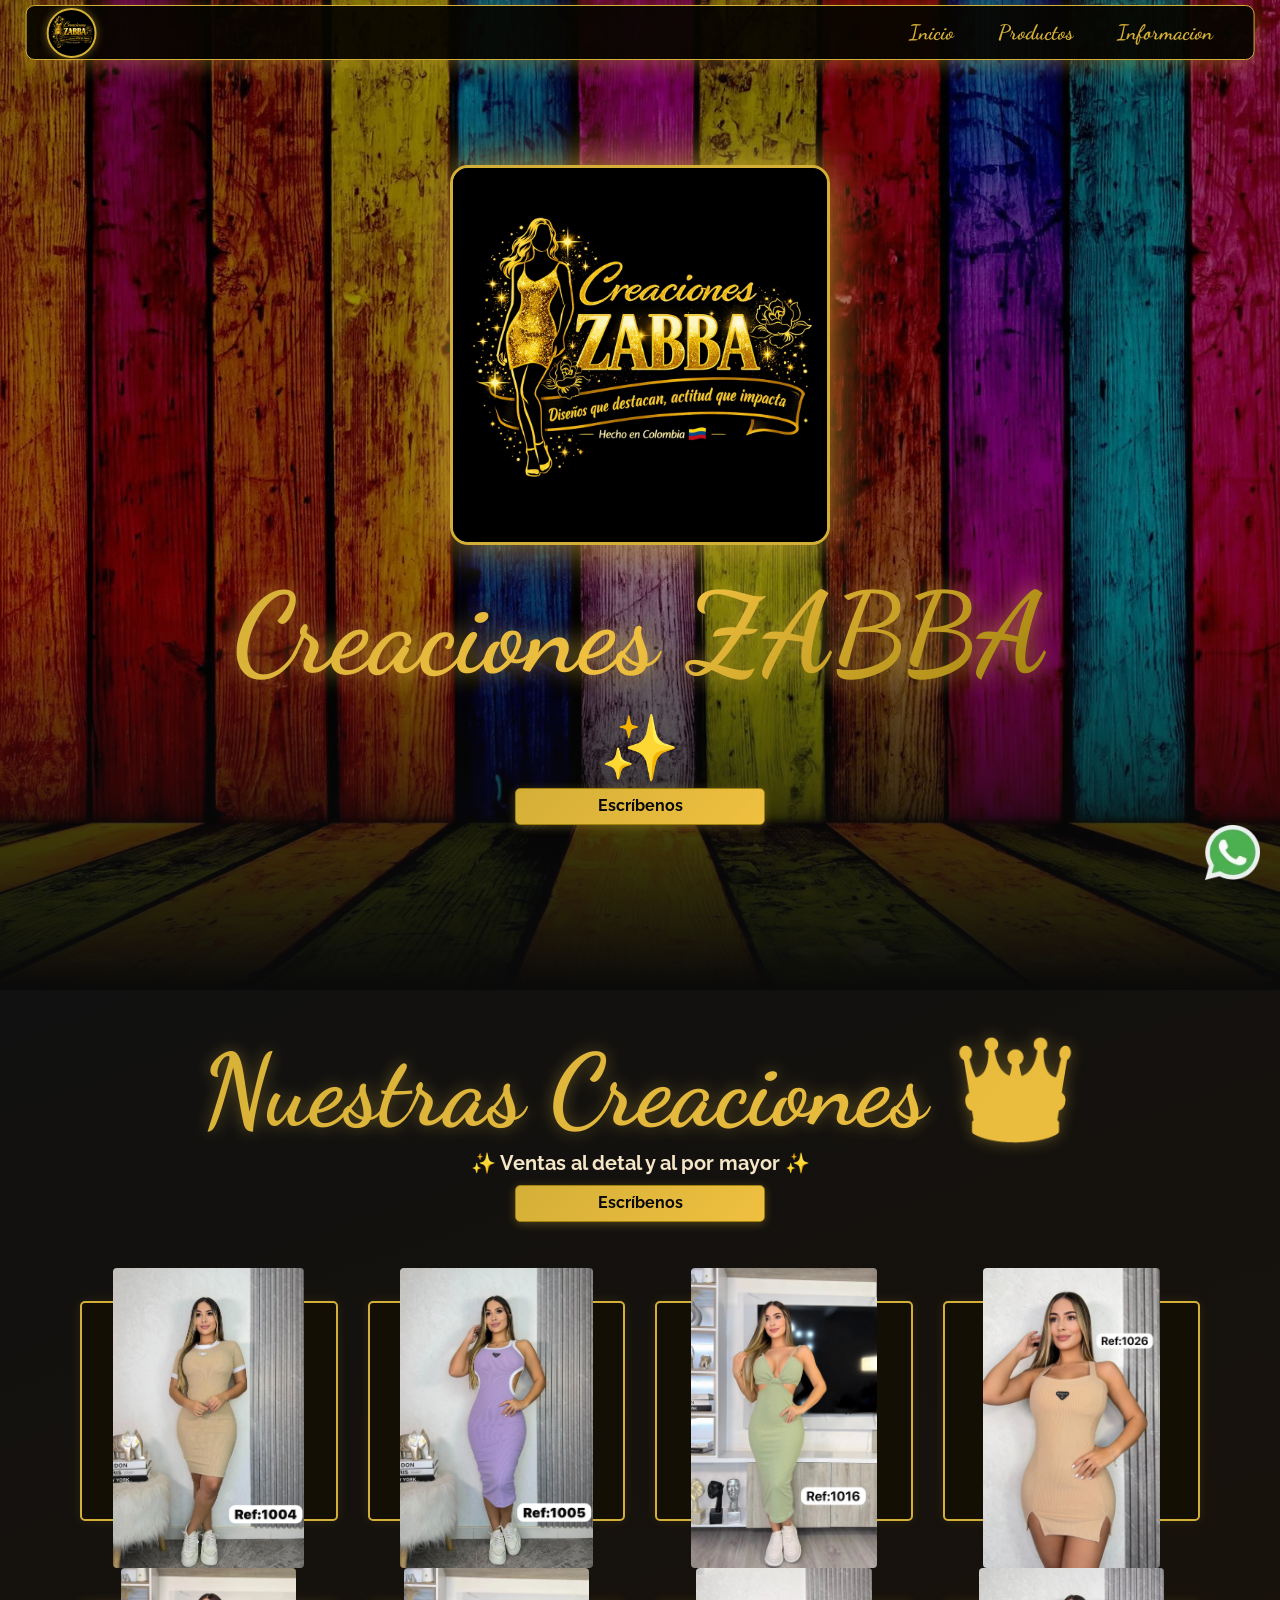
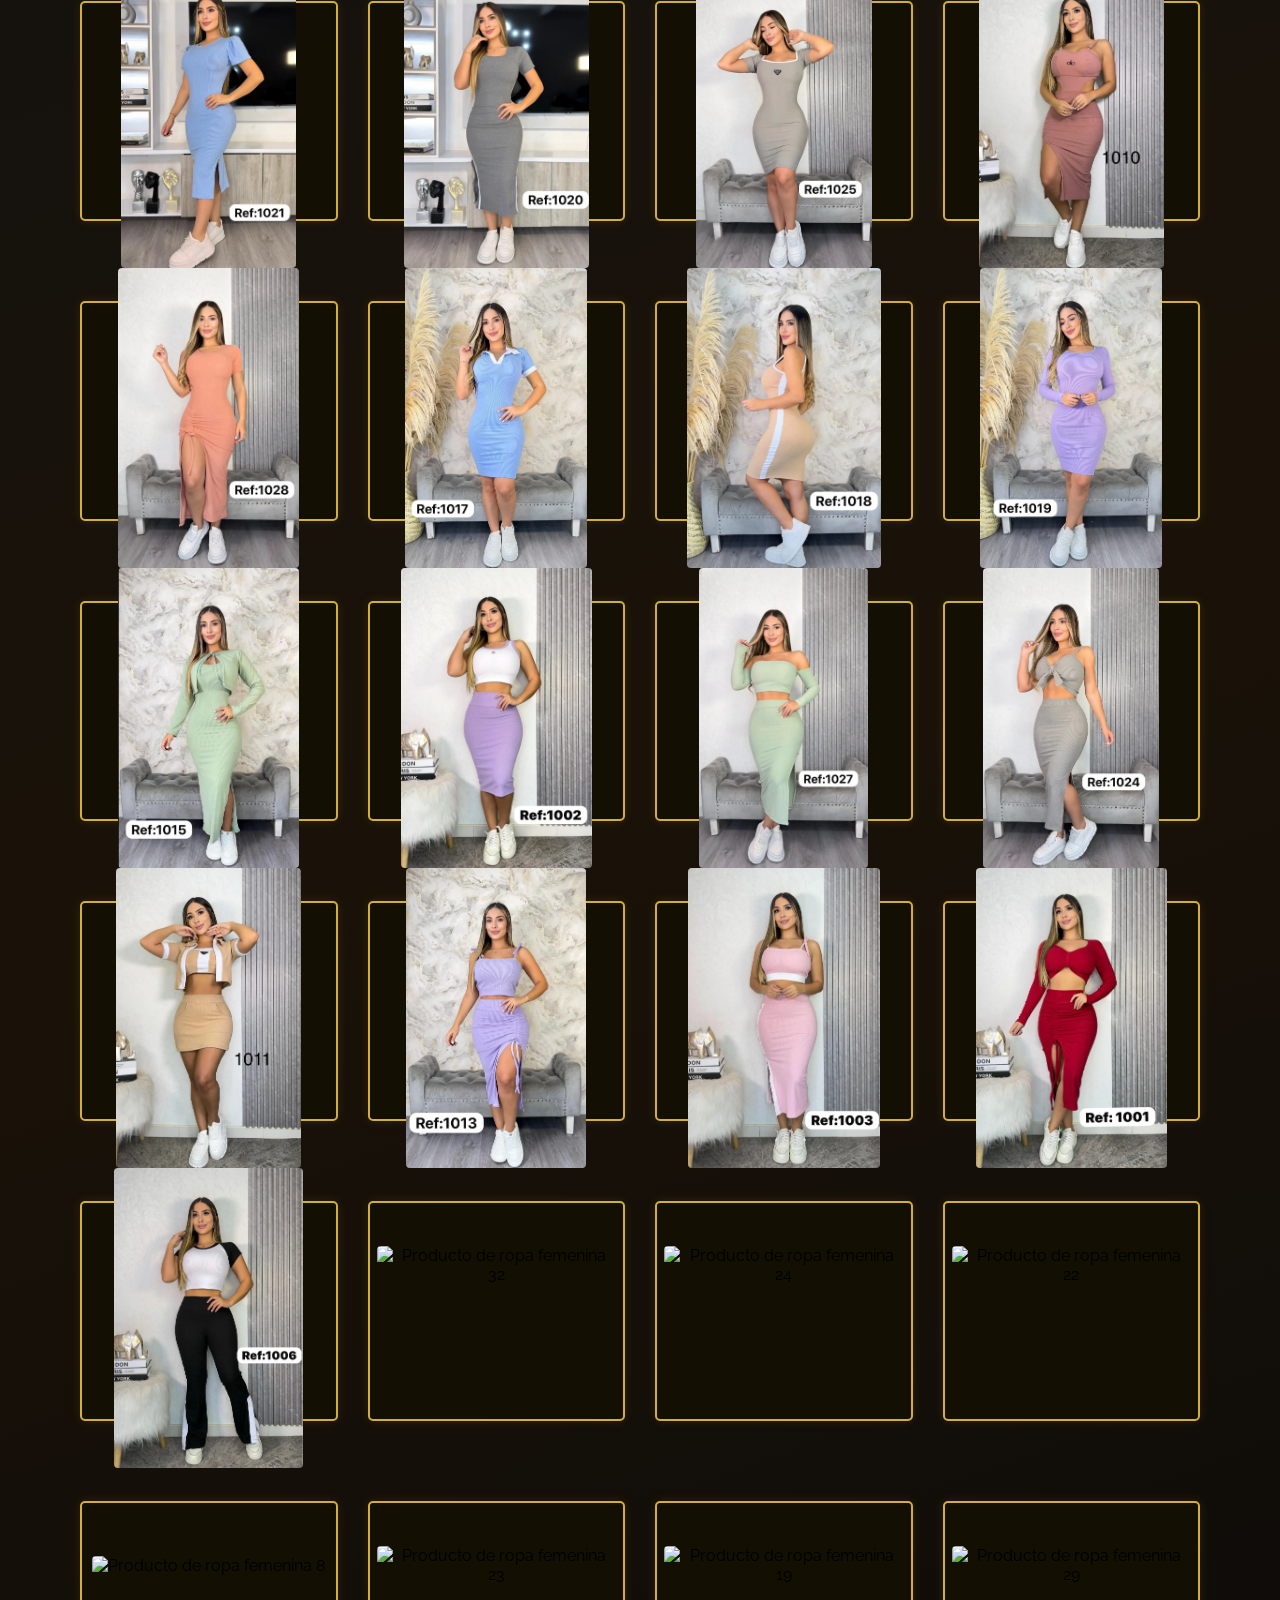
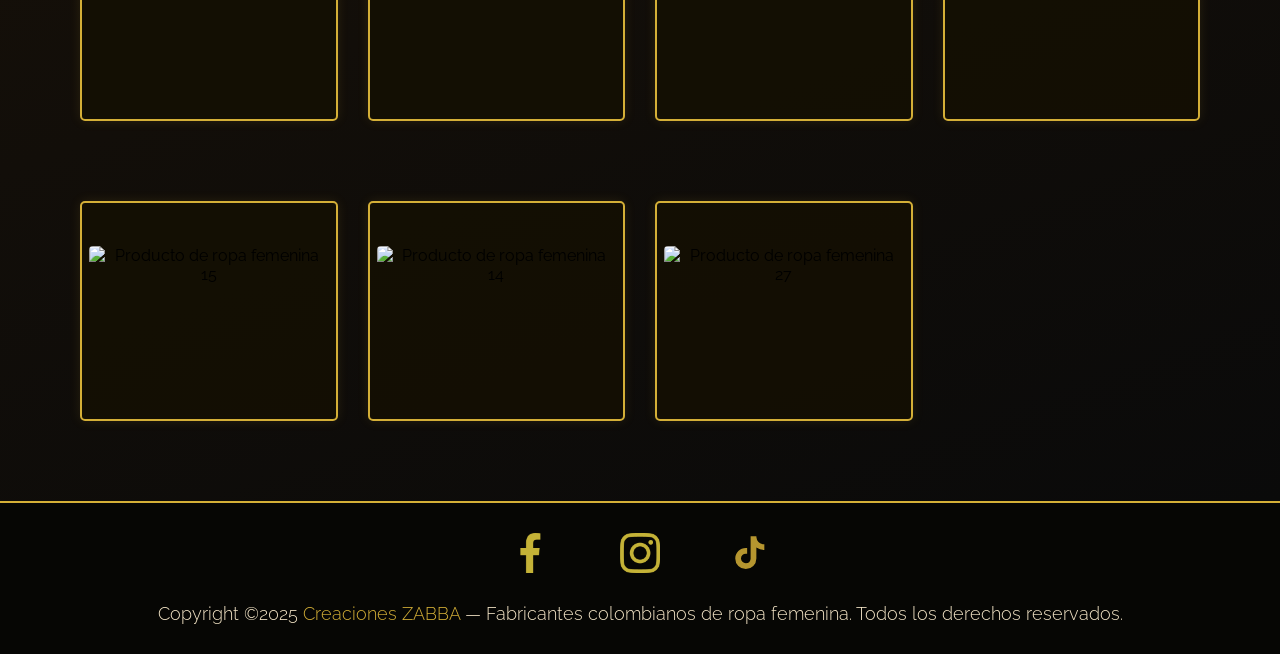
==== commit ccebca30: "feat: optimizaciones de rendimiento y actualización de documentación" ====
--- a/index.html
+++ b/index.html
@@ -46,11 +46,12 @@
       }
     }
   </script>
-  <link href="./dev/Css/Style.css" rel="stylesheet"/>
+  <link href="./dev/Css/Style.min.css" rel="stylesheet"/>
   <link href="./public/logoEmpresa.jpeg" rel="shortcut icon" type="image/jpeg"/>
-  <script src="https://code.jquery.com/jquery-3.6.0.min.js">
-  </script>
- <base target="_blank">
+  <link rel="preconnect" href="https://fonts.googleapis.com"/>
+  <link rel="preconnect" href="https://fonts.gstatic.com" crossorigin/>
+  <link href="https://fonts.googleapis.com/css2?family=Raleway:wght@600&family=Dancing+Script:wght@600&display=swap" rel="preload" as="style" onload="this.onload=null;this.rel='stylesheet'"/>
+  <noscript><link href="https://fonts.googleapis.com/css2?family=Raleway:wght@600&family=Dancing+Script:wght@600&display=swap" rel="stylesheet"/></noscript>
 </head>
  <body>
   <!--Cabezera-->
@@ -59,7 +60,7 @@
     <a class="logo_principal" href="#banner">
     </a>
     <a class="toggle">
-     <img alt="Menu de navegacion." src="./public/assets/img/menu.webp"/>
+     <img alt="Menu de navegacion." src="./public/assets/img/menu.webp" loading="lazy"/>
     </a>
     <ul class="navigation">
      <li>
@@ -111,961 +112,961 @@
    <div class="content">
     <div class="card card-1">
      <div class="imgBx">
-      <img alt="Producto de ropa femenina 4" id="img-product-4" src="./public/producto-4.webp"/>
-     </div>
-     <div class="contentcard">
-      <p>
-       Colores disponibles:
-      </p>
-      <div style="display: flex; gap: 6px; margin-bottom: 10px; justify-content: center; flex-wrap: wrap;">
-       <span style="width: 22px; height: 22px; border-radius: 50%; background-color: #a8c8d8; display: inline-block; border: 1px solid rgba(255,255,255,0.3);" title="Celeste">
-       </span>
-       <span style="width: 22px; height: 22px; border-radius: 50%; background-color: #e8c4a8; display: inline-block; border: 1px solid rgba(255,255,255,0.3);" title="Piel">
-       </span>
-       <span style="width: 22px; height: 22px; border-radius: 50%; background-color: #9ab88a; display: inline-block; border: 1px solid rgba(255,255,255,0.3);" title="Verde sage">
-       </span>
-       <span style="width: 22px; height: 22px; border-radius: 50%; background-color: #5a5a5a; display: inline-block; border: 1px solid rgba(255,255,255,0.3);" title="Gris oscuro">
-       </span>
-       <span style="width: 22px; height: 22px; border-radius: 50%; background-color: #c87860; display: inline-block; border: 1px solid rgba(255,255,255,0.3);" title="Coral">
-       </span>
-       <span style="width: 22px; height: 22px; border-radius: 50%; background-color: #b89ab8; display: inline-block; border: 1px solid rgba(255,255,255,0.3);" title="Lila">
-       </span>
-       <span style="width: 22px; height: 22px; border-radius: 50%; background-color: #8b5e3c; display: inline-block; border: 1px solid rgba(255,255,255,0.3);" title="Marrón">
-       </span>
-       <span style="width: 22px; height: 22px; border-radius: 50%; background-color: #0000; display: inline-block; border: 1px solid rgba(255,255,255,0.3);" title="Negro">
-       </span>
-      </div>
-      <a class="button" href="https://api.whatsapp.com/send?phone=573203473120&amp;text=Hola%2C%20vine%20desde%20la%20p%C3%A1gina%20web%20de%20Creaciones%20ZABBA%20y%20estoy%20interesado%2Fa%20en%20comprar%20uno%20de%20sus%20dise%C3%B1os%20%F0%9F%9B%8D" target="_blank">
+      <img alt="Producto de ropa femenina 4" id="img-product-4" src="./public/producto-4.webp" loading="lazy"/>
+     </div>
+     <div class="contentcard">
+      <p>
+       Colores disponibles:
+      </p>
+      <div style="display: flex; gap: 6px; margin-bottom: 10px; justify-content: center; flex-wrap: wrap;">
+       <span class="color-swatch" style="background-color: #a8c8d8;" title="Celeste">
+       </span>
+       <span class="color-swatch" style="background-color: #e8c4a8;" title="Piel">
+       </span>
+       <span class="color-swatch" style="background-color: #9ab88a;" title="Verde sage">
+       </span>
+       <span class="color-swatch" style="background-color: #5a5a5a;" title="Gris oscuro">
+       </span>
+       <span class="color-swatch" style="background-color: #c87860;" title="Coral">
+       </span>
+       <span class="color-swatch" style="background-color: #b89ab8;" title="Lila">
+       </span>
+       <span class="color-swatch" style="background-color: #8b5e3c;" title="Marrón">
+       </span>
+       <span class="color-swatch" style="background-color: #0000;" title="Negro">
+       </span>
+      </div>
+      <a class="button" href="https://api.whatsapp.com/send?phone=573203473120&amp;text=Hola%20me%20interesa%20este%20producto%20%F0%9F%9B%8D" target="_blank">
        Comprar🤑
       </a>
      </div>
     </div>
     <div class="card card-2">
      <div class="imgBx">
-      <img alt="Producto de ropa femenina 5" id="img-product-5" src="./public/producto-5.webp"/>
-     </div>
-     <div class="contentcard">
-      <p>
-       Colores disponibles:
-      </p>
-      <div style="display: flex; gap: 6px; margin-bottom: 10px; justify-content: center; flex-wrap: wrap;">
-       <span style="width: 22px; height: 22px; border-radius: 50%; background-color: #a8c8d8; display: inline-block; border: 1px solid rgba(255,255,255,0.3);" title="Celeste">
-       </span>
-       <span style="width: 22px; height: 22px; border-radius: 50%; background-color: #e8c4a8; display: inline-block; border: 1px solid rgba(255,255,255,0.3);" title="Piel">
-       </span>
-       <span style="width: 22px; height: 22px; border-radius: 50%; background-color: #9ab88a; display: inline-block; border: 1px solid rgba(255,255,255,0.3);" title="Verde sage">
-       </span>
-       <span style="width: 22px; height: 22px; border-radius: 50%; background-color: #5a5a5a; display: inline-block; border: 1px solid rgba(255,255,255,0.3);" title="Gris oscuro">
-       </span>
-       <span style="width: 22px; height: 22px; border-radius: 50%; background-color: #c87860; display: inline-block; border: 1px solid rgba(255,255,255,0.3);" title="Coral">
-       </span>
-       <span style="width: 22px; height: 22px; border-radius: 50%; background-color: #b89ab8; display: inline-block; border: 1px solid rgba(255,255,255,0.3);" title="Lila">
-       </span>
-       <span style="width: 22px; height: 22px; border-radius: 50%; background-color: #8b5e3c; display: inline-block; border: 1px solid rgba(255,255,255,0.3);" title="Marrón">
-       </span>
-       <span style="width: 22px; height: 22px; border-radius: 50%; background-color: #0000; display: inline-block; border: 1px solid rgba(255,255,255,0.3);" title="Negro">
-       </span>
-      </div>
-      <a class="button" href="https://api.whatsapp.com/send?phone=573203473120&amp;text=Hola%2C%20vine%20desde%20la%20p%C3%A1gina%20web%20de%20Creaciones%20ZABBA%20y%20estoy%20interesado%2Fa%20en%20comprar%20uno%20de%20sus%20dise%C3%B1os%20%F0%9F%9B%8D" target="_blank">
+      <img alt="Producto de ropa femenina 5" id="img-product-5" src="./public/producto-5.webp" loading="lazy"/>
+     </div>
+     <div class="contentcard">
+      <p>
+       Colores disponibles:
+      </p>
+      <div style="display: flex; gap: 6px; margin-bottom: 10px; justify-content: center; flex-wrap: wrap;">
+       <span class="color-swatch" style="background-color: #a8c8d8;" title="Celeste">
+       </span>
+       <span class="color-swatch" style="background-color: #e8c4a8;" title="Piel">
+       </span>
+       <span class="color-swatch" style="background-color: #9ab88a;" title="Verde sage">
+       </span>
+       <span class="color-swatch" style="background-color: #5a5a5a;" title="Gris oscuro">
+       </span>
+       <span class="color-swatch" style="background-color: #c87860;" title="Coral">
+       </span>
+       <span class="color-swatch" style="background-color: #b89ab8;" title="Lila">
+       </span>
+       <span class="color-swatch" style="background-color: #8b5e3c;" title="Marrón">
+       </span>
+       <span class="color-swatch" style="background-color: #0000;" title="Negro">
+       </span>
+      </div>
+      <a class="button" href="https://api.whatsapp.com/send?phone=573203473120&amp;text=Hola%20me%20interesa%20este%20producto%20%F0%9F%9B%8D" target="_blank">
        Comprar🤑
       </a>
      </div>
     </div>
     <div class="card card-3">
      <div class="imgBx">
-      <img alt="Producto de ropa femenina 31" src="./public/producto-31.webp"/>
-     </div>
-     <div class="contentcard">
-      <p>
-       Colores disponibles:
-      </p>
-      <div style="display: flex; gap: 6px; margin-bottom: 10px; justify-content: center; flex-wrap: wrap;">
-       <span style="width: 22px; height: 22px; border-radius: 50%; background-color: #a8c8d8; display: inline-block; border: 1px solid rgba(255,255,255,0.3);" title="Celeste">
-       </span>
-       <span style="width: 22px; height: 22px; border-radius: 50%; background-color: #e8c4a8; display: inline-block; border: 1px solid rgba(255,255,255,0.3);" title="Piel">
-       </span>
-       <span style="width: 22px; height: 22px; border-radius: 50%; background-color: #9ab88a; display: inline-block; border: 1px solid rgba(255,255,255,0.3);" title="Verde sage">
-       </span>
-       <span style="width: 22px; height: 22px; border-radius: 50%; background-color: #5a5a5a; display: inline-block; border: 1px solid rgba(255,255,255,0.3);" title="Gris oscuro">
-       </span>
-       <span style="width: 22px; height: 22px; border-radius: 50%; background-color: #c87860; display: inline-block; border: 1px solid rgba(255,255,255,0.3);" title="Coral">
-       </span>
-       <span style="width: 22px; height: 22px; border-radius: 50%; background-color: #b89ab8; display: inline-block; border: 1px solid rgba(255,255,255,0.3);" title="Lila">
-       </span>
-       <span style="width: 22px; height: 22px; border-radius: 50%; background-color: #8b5e3c; display: inline-block; border: 1px solid rgba(255,255,255,0.3);" title="Marrón">
-       </span>
-       <span style="width: 22px; height: 22px; border-radius: 50%; background-color: #0000; display: inline-block; border: 1px solid rgba(255,255,255,0.3);" title="Negro">
-       </span>
-      </div>
-      <a class="button" href="https://api.whatsapp.com/send?phone=573203473120&amp;text=Hola%2C%20vine%20desde%20la%20p%C3%A1gina%20web%20de%20Creaciones%20ZABBA%20y%20estoy%20interesado%2Fa%20en%20comprar%20uno%20de%20sus%20dise%C3%B1os%20%F0%9F%9B%8D" target="_blank">
+      <img alt="Producto de ropa femenina 31" src="./public/producto-31.webp" loading="lazy"/>
+     </div>
+     <div class="contentcard">
+      <p>
+       Colores disponibles:
+      </p>
+      <div style="display: flex; gap: 6px; margin-bottom: 10px; justify-content: center; flex-wrap: wrap;">
+       <span class="color-swatch" style="background-color: #a8c8d8;" title="Celeste">
+       </span>
+       <span class="color-swatch" style="background-color: #e8c4a8;" title="Piel">
+       </span>
+       <span class="color-swatch" style="background-color: #9ab88a;" title="Verde sage">
+       </span>
+       <span class="color-swatch" style="background-color: #5a5a5a;" title="Gris oscuro">
+       </span>
+       <span class="color-swatch" style="background-color: #c87860;" title="Coral">
+       </span>
+       <span class="color-swatch" style="background-color: #b89ab8;" title="Lila">
+       </span>
+       <span class="color-swatch" style="background-color: #8b5e3c;" title="Marrón">
+       </span>
+       <span class="color-swatch" style="background-color: #0000;" title="Negro">
+       </span>
+      </div>
+      <a class="button" href="https://api.whatsapp.com/send?phone=573203473120&amp;text=Hola%20me%20interesa%20este%20producto%20%F0%9F%9B%8D" target="_blank">
        Comprar🤑
       </a>
      </div>
     </div>
     <div class="card card-4">
      <div class="imgBx">
-      <img alt="Producto de ropa femenina 18" src="./public/producto-18.webp"/>
-     </div>
-     <div class="contentcard">
-      <p>
-       Colores disponibles:
-      </p>
-      <div style="display: flex; gap: 6px; margin-bottom: 10px; justify-content: center; flex-wrap: wrap;">
-       <span style="width: 22px; height: 22px; border-radius: 50%; background-color: #a8c8d8; display: inline-block; border: 1px solid rgba(255,255,255,0.3);" title="Celeste">
-       </span>
-       <span style="width: 22px; height: 22px; border-radius: 50%; background-color: #e8c4a8; display: inline-block; border: 1px solid rgba(255,255,255,0.3);" title="Piel">
-       </span>
-       <span style="width: 22px; height: 22px; border-radius: 50%; background-color: #9ab88a; display: inline-block; border: 1px solid rgba(255,255,255,0.3);" title="Verde sage">
-       </span>
-       <span style="width: 22px; height: 22px; border-radius: 50%; background-color: #5a5a5a; display: inline-block; border: 1px solid rgba(255,255,255,0.3);" title="Gris oscuro">
-       </span>
-       <span style="width: 22px; height: 22px; border-radius: 50%; background-color: #c87860; display: inline-block; border: 1px solid rgba(255,255,255,0.3);" title="Coral">
-       </span>
-       <span style="width: 22px; height: 22px; border-radius: 50%; background-color: #b89ab8; display: inline-block; border: 1px solid rgba(255,255,255,0.3);" title="Lila">
-       </span>
-       <span style="width: 22px; height: 22px; border-radius: 50%; background-color: #8b5e3c; display: inline-block; border: 1px solid rgba(255,255,255,0.3);" title="Marrón">
-       </span>
-       <span style="width: 22px; height: 22px; border-radius: 50%; background-color: #0000; display: inline-block; border: 1px solid rgba(255,255,255,0.3);" title="Negro">
-       </span>
-      </div>
-      <a class="button" href="https://api.whatsapp.com/send?phone=573203473120&amp;text=Hola%2C%20vine%20desde%20la%20p%C3%A1gina%20web%20de%20Creaciones%20ZABBA%20y%20estoy%20interesado%2Fa%20en%20comprar%20uno%20de%20sus%20dise%C3%B1os%20%F0%9F%9B%8D" target="_blank">
+      <img alt="Producto de ropa femenina 18" src="./public/producto-18.webp" loading="lazy"/>
+     </div>
+     <div class="contentcard">
+      <p>
+       Colores disponibles:
+      </p>
+      <div style="display: flex; gap: 6px; margin-bottom: 10px; justify-content: center; flex-wrap: wrap;">
+       <span class="color-swatch" style="background-color: #a8c8d8;" title="Celeste">
+       </span>
+       <span class="color-swatch" style="background-color: #e8c4a8;" title="Piel">
+       </span>
+       <span class="color-swatch" style="background-color: #9ab88a;" title="Verde sage">
+       </span>
+       <span class="color-swatch" style="background-color: #5a5a5a;" title="Gris oscuro">
+       </span>
+       <span class="color-swatch" style="background-color: #c87860;" title="Coral">
+       </span>
+       <span class="color-swatch" style="background-color: #b89ab8;" title="Lila">
+       </span>
+       <span class="color-swatch" style="background-color: #8b5e3c;" title="Marrón">
+       </span>
+       <span class="color-swatch" style="background-color: #0000;" title="Negro">
+       </span>
+      </div>
+      <a class="button" href="https://api.whatsapp.com/send?phone=573203473120&amp;text=Hola%20me%20interesa%20este%20producto%20%F0%9F%9B%8D" target="_blank">
        Comprar🤑
       </a>
      </div>
     </div>
     <div class="card card-5">
      <div class="imgBx">
-      <img alt="Producto de ropa femenina 13" src="./public/producto-13.webp"/>
-     </div>
-     <div class="contentcard">
-      <p>
-       Colores disponibles:
-      </p>
-      <div style="display: flex; gap: 6px; margin-bottom: 10px; justify-content: center; flex-wrap: wrap;">
-       <span style="width: 22px; height: 22px; border-radius: 50%; background-color: #a8c8d8; display: inline-block; border: 1px solid rgba(255,255,255,0.3);" title="Celeste">
-       </span>
-       <span style="width: 22px; height: 22px; border-radius: 50%; background-color: #e8c4a8; display: inline-block; border: 1px solid rgba(255,255,255,0.3);" title="Piel">
-       </span>
-       <span style="width: 22px; height: 22px; border-radius: 50%; background-color: #9ab88a; display: inline-block; border: 1px solid rgba(255,255,255,0.3);" title="Verde sage">
-       </span>
-       <span style="width: 22px; height: 22px; border-radius: 50%; background-color: #5a5a5a; display: inline-block; border: 1px solid rgba(255,255,255,0.3);" title="Gris oscuro">
-       </span>
-       <span style="width: 22px; height: 22px; border-radius: 50%; background-color: #c87860; display: inline-block; border: 1px solid rgba(255,255,255,0.3);" title="Coral">
-       </span>
-       <span style="width: 22px; height: 22px; border-radius: 50%; background-color: #b89ab8; display: inline-block; border: 1px solid rgba(255,255,255,0.3);" title="Lila">
-       </span>
-       <span style="width: 22px; height: 22px; border-radius: 50%; background-color: #8b5e3c; display: inline-block; border: 1px solid rgba(255,255,255,0.3);" title="Marrón">
-       </span>
-       <span style="width: 22px; height: 22px; border-radius: 50%; background-color: #0000; display: inline-block; border: 1px solid rgba(255,255,255,0.3);" title="Negro">
-       </span>
-      </div>
-      <a class="button" href="https://api.whatsapp.com/send?phone=573203473120&amp;text=Hola%2C%20vine%20desde%20la%20p%C3%A1gina%20web%20de%20Creaciones%20ZABBA%20y%20estoy%20interesado%2Fa%20en%20comprar%20uno%20de%20sus%20dise%C3%B1os%20%F0%9F%9B%8D" target="_blank">
+      <img alt="Producto de ropa femenina 13" src="./public/producto-13.webp" loading="lazy"/>
+     </div>
+     <div class="contentcard">
+      <p>
+       Colores disponibles:
+      </p>
+      <div style="display: flex; gap: 6px; margin-bottom: 10px; justify-content: center; flex-wrap: wrap;">
+       <span class="color-swatch" style="background-color: #a8c8d8;" title="Celeste">
+       </span>
+       <span class="color-swatch" style="background-color: #e8c4a8;" title="Piel">
+       </span>
+       <span class="color-swatch" style="background-color: #9ab88a;" title="Verde sage">
+       </span>
+       <span class="color-swatch" style="background-color: #5a5a5a;" title="Gris oscuro">
+       </span>
+       <span class="color-swatch" style="background-color: #c87860;" title="Coral">
+       </span>
+       <span class="color-swatch" style="background-color: #b89ab8;" title="Lila">
+       </span>
+       <span class="color-swatch" style="background-color: #8b5e3c;" title="Marrón">
+       </span>
+       <span class="color-swatch" style="background-color: #0000;" title="Negro">
+       </span>
+      </div>
+      <a class="button" href="https://api.whatsapp.com/send?phone=573203473120&amp;text=Hola%20me%20interesa%20este%20producto%20%F0%9F%9B%8D" target="_blank">
        Comprar🤑
       </a>
      </div>
     </div>
     <div class="card card-6">
      <div class="imgBx">
-      <img alt="Producto de ropa femenina 12" src="./public/producto-12.webp"/>
-     </div>
-     <div class="contentcard">
-      <p>
-       Colores disponibles:
-      </p>
-      <div style="display: flex; gap: 6px; margin-bottom: 10px; justify-content: center; flex-wrap: wrap;">
-       <span style="width: 22px; height: 22px; border-radius: 50%; background-color: #a8c8d8; display: inline-block; border: 1px solid rgba(255,255,255,0.3);" title="Celeste">
-       </span>
-       <span style="width: 22px; height: 22px; border-radius: 50%; background-color: #e8c4a8; display: inline-block; border: 1px solid rgba(255,255,255,0.3);" title="Piel">
-       </span>
-       <span style="width: 22px; height: 22px; border-radius: 50%; background-color: #9ab88a; display: inline-block; border: 1px solid rgba(255,255,255,0.3);" title="Verde sage">
-       </span>
-       <span style="width: 22px; height: 22px; border-radius: 50%; background-color: #5a5a5a; display: inline-block; border: 1px solid rgba(255,255,255,0.3);" title="Gris oscuro">
-       </span>
-       <span style="width: 22px; height: 22px; border-radius: 50%; background-color: #c87860; display: inline-block; border: 1px solid rgba(255,255,255,0.3);" title="Coral">
-       </span>
-       <span style="width: 22px; height: 22px; border-radius: 50%; background-color: #b89ab8; display: inline-block; border: 1px solid rgba(255,255,255,0.3);" title="Lila">
-       </span>
-       <span style="width: 22px; height: 22px; border-radius: 50%; background-color: #8b5e3c; display: inline-block; border: 1px solid rgba(255,255,255,0.3);" title="Marrón">
-       </span>
-       <span style="width: 22px; height: 22px; border-radius: 50%; background-color: #0000; display: inline-block; border: 1px solid rgba(255,255,255,0.3);" title="Negro">
-       </span>
-      </div>
-      <a class="button" href="https://api.whatsapp.com/send?phone=573203473120&amp;text=Hola%2C%20vine%20desde%20la%20p%C3%A1gina%20web%20de%20Creaciones%20ZABBA%20y%20estoy%20interesado%2Fa%20en%20comprar%20uno%20de%20sus%20dise%C3%B1os%20%F0%9F%9B%8D" target="_blank">
+      <img alt="Producto de ropa femenina 12" src="./public/producto-12.webp" loading="lazy"/>
+     </div>
+     <div class="contentcard">
+      <p>
+       Colores disponibles:
+      </p>
+      <div style="display: flex; gap: 6px; margin-bottom: 10px; justify-content: center; flex-wrap: wrap;">
+       <span class="color-swatch" style="background-color: #a8c8d8;" title="Celeste">
+       </span>
+       <span class="color-swatch" style="background-color: #e8c4a8;" title="Piel">
+       </span>
+       <span class="color-swatch" style="background-color: #9ab88a;" title="Verde sage">
+       </span>
+       <span class="color-swatch" style="background-color: #5a5a5a;" title="Gris oscuro">
+       </span>
+       <span class="color-swatch" style="background-color: #c87860;" title="Coral">
+       </span>
+       <span class="color-swatch" style="background-color: #b89ab8;" title="Lila">
+       </span>
+       <span class="color-swatch" style="background-color: #8b5e3c;" title="Marrón">
+       </span>
+       <span class="color-swatch" style="background-color: #0000;" title="Negro">
+       </span>
+      </div>
+      <a class="button" href="https://api.whatsapp.com/send?phone=573203473120&amp;text=Hola%20me%20interesa%20este%20producto%20%F0%9F%9B%8D" target="_blank">
        Comprar🤑
       </a>
      </div>
     </div>
     <div class="card card-7">
      <div class="imgBx">
-      <img alt="Producto de ropa femenina 17" src="./public/producto-17.webp"/>
-     </div>
-     <div class="contentcard">
-      <p>
-       Colores disponibles:
-      </p>
-      <div style="display: flex; gap: 6px; margin-bottom: 10px; justify-content: center; flex-wrap: wrap;">
-       <span style="width: 22px; height: 22px; border-radius: 50%; background-color: #a8c8d8; display: inline-block; border: 1px solid rgba(255,255,255,0.3);" title="Celeste">
-       </span>
-       <span style="width: 22px; height: 22px; border-radius: 50%; background-color: #e8c4a8; display: inline-block; border: 1px solid rgba(255,255,255,0.3);" title="Piel">
-       </span>
-       <span style="width: 22px; height: 22px; border-radius: 50%; background-color: #9ab88a; display: inline-block; border: 1px solid rgba(255,255,255,0.3);" title="Verde sage">
-       </span>
-       <span style="width: 22px; height: 22px; border-radius: 50%; background-color: #5a5a5a; display: inline-block; border: 1px solid rgba(255,255,255,0.3);" title="Gris oscuro">
-       </span>
-       <span style="width: 22px; height: 22px; border-radius: 50%; background-color: #c87860; display: inline-block; border: 1px solid rgba(255,255,255,0.3);" title="Coral">
-       </span>
-       <span style="width: 22px; height: 22px; border-radius: 50%; background-color: #b89ab8; display: inline-block; border: 1px solid rgba(255,255,255,0.3);" title="Lila">
-       </span>
-       <span style="width: 22px; height: 22px; border-radius: 50%; background-color: #8b5e3c; display: inline-block; border: 1px solid rgba(255,255,255,0.3);" title="Marrón">
-       </span>
-       <span style="width: 22px; height: 22px; border-radius: 50%; background-color: #0000; display: inline-block; border: 1px solid rgba(255,255,255,0.3);" title="Negro">
-       </span>
-      </div>
-      <a class="button" href="https://api.whatsapp.com/send?phone=573203473120&amp;text=Hola%2C%20vine%20desde%20la%20p%C3%A1gina%20web%20de%20Creaciones%20ZABBA%20y%20estoy%20interesado%2Fa%20en%20comprar%20uno%20de%20sus%20dise%C3%B1os%20%F0%9F%9B%8D" target="_blank">
-       Comprar🤑
-      </a>
-     </div>
-    </div>
-    <div class="card">
-     <div class="imgBx">
-      <img alt="Producto de ropa femenina 25" src="./public/producto-25.webp"/>
-     </div>
-     <div class="contentcard">
-      <p>
-       Colores disponibles:
-      </p>
-      <div style="display: flex; gap: 6px; margin-bottom: 10px; justify-content: center; flex-wrap: wrap;">
-       <span style="width: 22px; height: 22px; border-radius: 50%; background-color: #a8c8d8; display: inline-block; border: 1px solid rgba(255,255,255,0.3);" title="Celeste">
-       </span>
-       <span style="width: 22px; height: 22px; border-radius: 50%; background-color: #e8c4a8; display: inline-block; border: 1px solid rgba(255,255,255,0.3);" title="Piel">
-       </span>
-       <span style="width: 22px; height: 22px; border-radius: 50%; background-color: #9ab88a; display: inline-block; border: 1px solid rgba(255,255,255,0.3);" title="Verde sage">
-       </span>
-       <span style="width: 22px; height: 22px; border-radius: 50%; background-color: #5a5a5a; display: inline-block; border: 1px solid rgba(255,255,255,0.3);" title="Gris oscuro">
-       </span>
-       <span style="width: 22px; height: 22px; border-radius: 50%; background-color: #c87860; display: inline-block; border: 1px solid rgba(255,255,255,0.3);" title="Coral">
-       </span>
-       <span style="width: 22px; height: 22px; border-radius: 50%; background-color: #b89ab8; display: inline-block; border: 1px solid rgba(255,255,255,0.3);" title="Lila">
-       </span>
-       <span style="width: 22px; height: 22px; border-radius: 50%; background-color: #8b5e3c; display: inline-block; border: 1px solid rgba(255,255,255,0.3);" title="Marrón">
-       </span>
-       <span style="width: 22px; height: 22px; border-radius: 50%; background-color: #0000; display: inline-block; border: 1px solid rgba(255,255,255,0.3);" title="Negro">
-       </span>
-      </div>
-      <a class="button" href="https://api.whatsapp.com/send?phone=573203473120&amp;text=Hola%2C%20vine%20desde%20la%20p%C3%A1gina%20web%20de%20Creaciones%20ZABBA%20y%20estoy%20interesado%2Fa%20en%20comprar%20uno%20de%20sus%20dise%C3%B1os%20%F0%9F%9B%8D" target="_blank">
-       Comprar🤑
-      </a>
-     </div>
-    </div>
-    <div class="card">
-     <div class="imgBx">
-      <img alt="Producto de ropa femenina 21" src="./public/producto-21.webp"/>
-     </div>
-     <div class="contentcard">
-      <p>
-       Colores disponibles:
-      </p>
-      <div style="display: flex; gap: 6px; margin-bottom: 10px; justify-content: center; flex-wrap: wrap;">
-       <span style="width: 22px; height: 22px; border-radius: 50%; background-color: #a8c8d8; display: inline-block; border: 1px solid rgba(255,255,255,0.3);" title="Celeste">
-       </span>
-       <span style="width: 22px; height: 22px; border-radius: 50%; background-color: #e8c4a8; display: inline-block; border: 1px solid rgba(255,255,255,0.3);" title="Piel">
-       </span>
-       <span style="width: 22px; height: 22px; border-radius: 50%; background-color: #9ab88a; display: inline-block; border: 1px solid rgba(255,255,255,0.3);" title="Verde sage">
-       </span>
-       <span style="width: 22px; height: 22px; border-radius: 50%; background-color: #5a5a5a; display: inline-block; border: 1px solid rgba(255,255,255,0.3);" title="Gris oscuro">
-       </span>
-       <span style="width: 22px; height: 22px; border-radius: 50%; background-color: #c87860; display: inline-block; border: 1px solid rgba(255,255,255,0.3);" title="Coral">
-       </span>
-       <span style="width: 22px; height: 22px; border-radius: 50%; background-color: #b89ab8; display: inline-block; border: 1px solid rgba(255,255,255,0.3);" title="Lila">
-       </span>
-       <span style="width: 22px; height: 22px; border-radius: 50%; background-color: #8b5e3c; display: inline-block; border: 1px solid rgba(255,255,255,0.3);" title="Marrón">
-       </span>
-       <span style="width: 22px; height: 22px; border-radius: 50%; background-color: #0000; display: inline-block; border: 1px solid rgba(255,255,255,0.3);" title="Negro">
-       </span>
-      </div>
-      <a class="button" href="https://api.whatsapp.com/send?phone=573203473120&amp;text=Hola%2C%20vine%20desde%20la%20p%C3%A1gina%20web%20de%20Creaciones%20ZABBA%20y%20estoy%20interesado%2Fa%20en%20comprar%20uno%20de%20sus%20dise%C3%B1os%20%F0%9F%9B%8D" target="_blank">
-       Comprar🤑
-      </a>
-     </div>
-    </div>
-    <div class="card">
-     <div class="imgBx">
-      <img alt="Producto de ropa femenina 9" src="./public/producto-9.webp"/>
-     </div>
-     <div class="contentcard">
-      <p>
-       Colores disponibles:
-      </p>
-      <div style="display: flex; gap: 6px; margin-bottom: 10px; justify-content: center; flex-wrap: wrap;">
-       <span style="width: 22px; height: 22px; border-radius: 50%; background-color: #a8c8d8; display: inline-block; border: 1px solid rgba(255,255,255,0.3);" title="Celeste">
-       </span>
-       <span style="width: 22px; height: 22px; border-radius: 50%; background-color: #e8c4a8; display: inline-block; border: 1px solid rgba(255,255,255,0.3);" title="Piel">
-       </span>
-       <span style="width: 22px; height: 22px; border-radius: 50%; background-color: #9ab88a; display: inline-block; border: 1px solid rgba(255,255,255,0.3);" title="Verde sage">
-       </span>
-       <span style="width: 22px; height: 22px; border-radius: 50%; background-color: #5a5a5a; display: inline-block; border: 1px solid rgba(255,255,255,0.3);" title="Gris oscuro">
-       </span>
-       <span style="width: 22px; height: 22px; border-radius: 50%; background-color: #c87860; display: inline-block; border: 1px solid rgba(255,255,255,0.3);" title="Coral">
-       </span>
-       <span style="width: 22px; height: 22px; border-radius: 50%; background-color: #b89ab8; display: inline-block; border: 1px solid rgba(255,255,255,0.3);" title="Lila">
-       </span>
-       <span style="width: 22px; height: 22px; border-radius: 50%; background-color: #8b5e3c; display: inline-block; border: 1px solid rgba(255,255,255,0.3);" title="Marrón">
-       </span>
-       <span style="width: 22px; height: 22px; border-radius: 50%; background-color: #0000; display: inline-block; border: 1px solid rgba(255,255,255,0.3);" title="Negro">
-       </span>
-      </div>
-      <a class="button" href="https://api.whatsapp.com/send?phone=573203473120&amp;text=Hola%2C%20vine%20desde%20la%20p%C3%A1gina%20web%20de%20Creaciones%20ZABBA%20y%20estoy%20interesado%2Fa%20en%20comprar%20uno%20de%20sus%20dise%C3%B1os%20%F0%9F%9B%8D" target="_blank">
-       Comprar🤑
-      </a>
-     </div>
-    </div>
-    <div class="card">
-     <div class="imgBx">
-      <img alt="Producto de ropa femenina 10" src="./public/producto-10.webp"/>
-     </div>
-     <div class="contentcard">
-      <p>
-       Colores disponibles:
-      </p>
-      <div style="display: flex; gap: 6px; margin-bottom: 10px; justify-content: center; flex-wrap: wrap;">
-       <span style="width: 22px; height: 22px; border-radius: 50%; background-color: #a8c8d8; display: inline-block; border: 1px solid rgba(255,255,255,0.3);" title="Celeste">
-       </span>
-       <span style="width: 22px; height: 22px; border-radius: 50%; background-color: #e8c4a8; display: inline-block; border: 1px solid rgba(255,255,255,0.3);" title="Piel">
-       </span>
-       <span style="width: 22px; height: 22px; border-radius: 50%; background-color: #9ab88a; display: inline-block; border: 1px solid rgba(255,255,255,0.3);" title="Verde sage">
-       </span>
-       <span style="width: 22px; height: 22px; border-radius: 50%; background-color: #5a5a5a; display: inline-block; border: 1px solid rgba(255,255,255,0.3);" title="Gris oscuro">
-       </span>
-       <span style="width: 22px; height: 22px; border-radius: 50%; background-color: #c87860; display: inline-block; border: 1px solid rgba(255,255,255,0.3);" title="Coral">
-       </span>
-       <span style="width: 22px; height: 22px; border-radius: 50%; background-color: #b89ab8; display: inline-block; border: 1px solid rgba(255,255,255,0.3);" title="Lila">
-       </span>
-       <span style="width: 22px; height: 22px; border-radius: 50%; background-color: #8b5e3c; display: inline-block; border: 1px solid rgba(255,255,255,0.3);" title="Marrón">
-       </span>
-       <span style="width: 22px; height: 22px; border-radius: 50%; background-color: #0000; display: inline-block; border: 1px solid rgba(255,255,255,0.3);" title="Negro">
-       </span>
-      </div>
-      <a class="button" href="https://api.whatsapp.com/send?phone=573203473120&amp;text=Hola%2C%20vine%20desde%20la%20p%C3%A1gina%20web%20de%20Creaciones%20ZABBA%20y%20estoy%20interesado%2Fa%20en%20comprar%20uno%20de%20sus%20dise%C3%B1os%20%F0%9F%9B%8D" target="_blank">
-       Comprar🤑
-      </a>
-     </div>
-    </div>
-    <div class="card">
-     <div class="imgBx">
-      <img alt="Producto de ropa femenina 11" src="./public/producto-11.webp"/>
-     </div>
-     <div class="contentcard">
-      <p>
-       Colores disponibles:
-      </p>
-      <div style="display: flex; gap: 6px; margin-bottom: 10px; justify-content: center; flex-wrap: wrap;">
-       <span style="width: 22px; height: 22px; border-radius: 50%; background-color: #a8c8d8; display: inline-block; border: 1px solid rgba(255,255,255,0.3);" title="Celeste">
-       </span>
-       <span style="width: 22px; height: 22px; border-radius: 50%; background-color: #e8c4a8; display: inline-block; border: 1px solid rgba(255,255,255,0.3);" title="Piel">
-       </span>
-       <span style="width: 22px; height: 22px; border-radius: 50%; background-color: #9ab88a; display: inline-block; border: 1px solid rgba(255,255,255,0.3);" title="Verde sage">
-       </span>
-       <span style="width: 22px; height: 22px; border-radius: 50%; background-color: #5a5a5a; display: inline-block; border: 1px solid rgba(255,255,255,0.3);" title="Gris oscuro">
-       </span>
-       <span style="width: 22px; height: 22px; border-radius: 50%; background-color: #c87860; display: inline-block; border: 1px solid rgba(255,255,255,0.3);" title="Coral">
-       </span>
-       <span style="width: 22px; height: 22px; border-radius: 50%; background-color: #b89ab8; display: inline-block; border: 1px solid rgba(255,255,255,0.3);" title="Lila">
-       </span>
-       <span style="width: 22px; height: 22px; border-radius: 50%; background-color: #8b5e3c; display: inline-block; border: 1px solid rgba(255,255,255,0.3);" title="Marrón">
-       </span>
-       <span style="width: 22px; height: 22px; border-radius: 50%; background-color: #0000; display: inline-block; border: 1px solid rgba(255,255,255,0.3);" title="Negro">
-       </span>
-      </div>
-      <a class="button" href="https://api.whatsapp.com/send?phone=573203473120&amp;text=Hola%2C%20vine%20desde%20la%20p%C3%A1gina%20web%20de%20Creaciones%20ZABBA%20y%20estoy%20interesado%2Fa%20en%20comprar%20uno%20de%20sus%20dise%C3%B1os%20%F0%9F%9B%8D" target="_blank">
-       Comprar🤑
-      </a>
-     </div>
-    </div>
-    <div class="card">
-     <div class="imgBx">
-      <img alt="Producto de ropa femenina 30" src="./public/producto-30.webp"/>
-     </div>
-     <div class="contentcard">
-      <p>
-       Colores disponibles:
-      </p>
-      <div style="display: flex; gap: 6px; margin-bottom: 10px; justify-content: center; flex-wrap: wrap;">
-       <span style="width: 22px; height: 22px; border-radius: 50%; background-color: #a8c8d8; display: inline-block; border: 1px solid rgba(255,255,255,0.3);" title="Celeste">
-       </span>
-       <span style="width: 22px; height: 22px; border-radius: 50%; background-color: #e8c4a8; display: inline-block; border: 1px solid rgba(255,255,255,0.3);" title="Piel">
-       </span>
-       <span style="width: 22px; height: 22px; border-radius: 50%; background-color: #9ab88a; display: inline-block; border: 1px solid rgba(255,255,255,0.3);" title="Verde sage">
-       </span>
-       <span style="width: 22px; height: 22px; border-radius: 50%; background-color: #5a5a5a; display: inline-block; border: 1px solid rgba(255,255,255,0.3);" title="Gris oscuro">
-       </span>
-       <span style="width: 22px; height: 22px; border-radius: 50%; background-color: #c87860; display: inline-block; border: 1px solid rgba(255,255,255,0.3);" title="Coral">
-       </span>
-       <span style="width: 22px; height: 22px; border-radius: 50%; background-color: #b89ab8; display: inline-block; border: 1px solid rgba(255,255,255,0.3);" title="Lila">
-       </span>
-       <span style="width: 22px; height: 22px; border-radius: 50%; background-color: #8b5e3c; display: inline-block; border: 1px solid rgba(255,255,255,0.3);" title="Marrón">
-       </span>
-       <span style="width: 22px; height: 22px; border-radius: 50%; background-color: #0000; display: inline-block; border: 1px solid rgba(255,255,255,0.3);" title="Negro">
-       </span>
-      </div>
-      <a class="button" href="https://api.whatsapp.com/send?phone=573203473120&amp;text=Hola%2C%20vine%20desde%20la%20p%C3%A1gina%20web%20de%20Creaciones%20ZABBA%20y%20estoy%20interesado%2Fa%20en%20comprar%20uno%20de%20sus%20dise%C3%B1os%20%F0%9F%9B%8D" target="_blank">
-       Comprar🤑
-      </a>
-     </div>
-    </div>
-    <div class="card">
-     <div class="imgBx">
-      <img alt="Producto de ropa femenina 2" id="img-product-2" src="./public/producto-2.webp"/>
-     </div>
-     <div class="contentcard">
-      <p>
-       Colores disponibles:
-      </p>
-      <div style="display: flex; gap: 6px; margin-bottom: 10px; justify-content: center; flex-wrap: wrap;">
-       <span style="width: 22px; height: 22px; border-radius: 50%; background-color: #a8c8d8; display: inline-block; border: 1px solid rgba(255,255,255,0.3);" title="Celeste">
-       </span>
-       <span style="width: 22px; height: 22px; border-radius: 50%; background-color: #e8c4a8; display: inline-block; border: 1px solid rgba(255,255,255,0.3);" title="Piel">
-       </span>
-       <span style="width: 22px; height: 22px; border-radius: 50%; background-color: #9ab88a; display: inline-block; border: 1px solid rgba(255,255,255,0.3);" title="Verde sage">
-       </span>
-       <span style="width: 22px; height: 22px; border-radius: 50%; background-color: #5a5a5a; display: inline-block; border: 1px solid rgba(255,255,255,0.3);" title="Gris oscuro">
-       </span>
-       <span style="width: 22px; height: 22px; border-radius: 50%; background-color: #c87860; display: inline-block; border: 1px solid rgba(255,255,255,0.3);" title="Coral">
-       </span>
-       <span style="width: 22px; height: 22px; border-radius: 50%; background-color: #b89ab8; display: inline-block; border: 1px solid rgba(255,255,255,0.3);" title="Lila">
-       </span>
-       <span style="width: 22px; height: 22px; border-radius: 50%; background-color: #8b5e3c; display: inline-block; border: 1px solid rgba(255,255,255,0.3);" title="Marrón">
-       </span>
-       <span style="width: 22px; height: 22px; border-radius: 50%; background-color: #0000; display: inline-block; border: 1px solid rgba(255,255,255,0.3);" title="Negro">
-       </span>
-      </div>
-      <a class="button" href="https://api.whatsapp.com/send?phone=573203473120&amp;text=Hola%2C%20vine%20desde%20la%20p%C3%A1gina%20web%20de%20Creaciones%20ZABBA%20y%20estoy%20interesado%2Fa%20en%20comprar%20uno%20de%20sus%20dise%C3%B1os%20%F0%9F%9B%8D" target="_blank">
-       Comprar🤑
-      </a>
-     </div>
-    </div>
-    <div class="card">
-     <div class="imgBx">
-      <img alt="Producto de ropa femenina 20" src="./public/producto-20.webp"/>
-     </div>
-     <div class="contentcard">
-      <p>
-       Colores disponibles:
-      </p>
-      <div style="display: flex; gap: 6px; margin-bottom: 10px; justify-content: center; flex-wrap: wrap;">
-       <span style="width: 22px; height: 22px; border-radius: 50%; background-color: #a8c8d8; display: inline-block; border: 1px solid rgba(255,255,255,0.3);" title="Celeste">
-       </span>
-       <span style="width: 22px; height: 22px; border-radius: 50%; background-color: #e8c4a8; display: inline-block; border: 1px solid rgba(255,255,255,0.3);" title="Piel">
-       </span>
-       <span style="width: 22px; height: 22px; border-radius: 50%; background-color: #9ab88a; display: inline-block; border: 1px solid rgba(255,255,255,0.3);" title="Verde sage">
-       </span>
-       <span style="width: 22px; height: 22px; border-radius: 50%; background-color: #5a5a5a; display: inline-block; border: 1px solid rgba(255,255,255,0.3);" title="Gris oscuro">
-       </span>
-       <span style="width: 22px; height: 22px; border-radius: 50%; background-color: #c87860; display: inline-block; border: 1px solid rgba(255,255,255,0.3);" title="Coral">
-       </span>
-       <span style="width: 22px; height: 22px; border-radius: 50%; background-color: #b89ab8; display: inline-block; border: 1px solid rgba(255,255,255,0.3);" title="Lila">
-       </span>
-       <span style="width: 22px; height: 22px; border-radius: 50%; background-color: #8b5e3c; display: inline-block; border: 1px solid rgba(255,255,255,0.3);" title="Marrón">
-       </span>
-       <span style="width: 22px; height: 22px; border-radius: 50%; background-color: #0000; display: inline-block; border: 1px solid rgba(255,255,255,0.3);" title="Negro">
-       </span>
-      </div>
-      <a class="button" href="https://api.whatsapp.com/send?phone=573203473120&amp;text=Hola%2C%20vine%20desde%20la%20p%C3%A1gina%20web%20de%20Creaciones%20ZABBA%20y%20estoy%20interesado%2Fa%20en%20comprar%20uno%20de%20sus%20dise%C3%B1os%20%F0%9F%9B%8D" target="_blank">
-       Comprar🤑
-      </a>
-     </div>
-    </div>
-    <div class="card">
-     <div class="imgBx">
-      <img alt="Producto de ropa femenina 16" src="./public/producto-16.webp"/>
-     </div>
-     <div class="contentcard">
-      <p>
-       Colores disponibles:
-      </p>
-      <div style="display: flex; gap: 6px; margin-bottom: 10px; justify-content: center; flex-wrap: wrap;">
-       <span style="width: 22px; height: 22px; border-radius: 50%; background-color: #a8c8d8; display: inline-block; border: 1px solid rgba(255,255,255,0.3);" title="Celeste">
-       </span>
-       <span style="width: 22px; height: 22px; border-radius: 50%; background-color: #e8c4a8; display: inline-block; border: 1px solid rgba(255,255,255,0.3);" title="Piel">
-       </span>
-       <span style="width: 22px; height: 22px; border-radius: 50%; background-color: #9ab88a; display: inline-block; border: 1px solid rgba(255,255,255,0.3);" title="Verde sage">
-       </span>
-       <span style="width: 22px; height: 22px; border-radius: 50%; background-color: #5a5a5a; display: inline-block; border: 1px solid rgba(255,255,255,0.3);" title="Gris oscuro">
-       </span>
-       <span style="width: 22px; height: 22px; border-radius: 50%; background-color: #c87860; display: inline-block; border: 1px solid rgba(255,255,255,0.3);" title="Coral">
-       </span>
-       <span style="width: 22px; height: 22px; border-radius: 50%; background-color: #b89ab8; display: inline-block; border: 1px solid rgba(255,255,255,0.3);" title="Lila">
-       </span>
-       <span style="width: 22px; height: 22px; border-radius: 50%; background-color: #8b5e3c; display: inline-block; border: 1px solid rgba(255,255,255,0.3);" title="Marrón">
-       </span>
-       <span style="width: 22px; height: 22px; border-radius: 50%; background-color: #0000; display: inline-block; border: 1px solid rgba(255,255,255,0.3);" title="Negro">
-       </span>
-      </div>
-      <a class="button" href="https://api.whatsapp.com/send?phone=573203473120&amp;text=Hola%2C%20vine%20desde%20la%20p%C3%A1gina%20web%20de%20Creaciones%20ZABBA%20y%20estoy%20interesado%2Fa%20en%20comprar%20uno%20de%20sus%20dise%C3%B1os%20%F0%9F%9B%8D" target="_blank">
-       Comprar🤑
-      </a>
-     </div>
-    </div>
-    <div class="card">
-     <div class="imgBx">
-      <img alt="Producto de ropa femenina 26" src="./public/producto-26.webp"/>
-     </div>
-     <div class="contentcard">
-      <p>
-       Colores disponibles:
-      </p>
-      <div style="display: flex; gap: 6px; margin-bottom: 10px; justify-content: center; flex-wrap: wrap;">
-       <span style="width: 22px; height: 22px; border-radius: 50%; background-color: #a8c8d8; display: inline-block; border: 1px solid rgba(255,255,255,0.3);" title="Celeste">
-       </span>
-       <span style="width: 22px; height: 22px; border-radius: 50%; background-color: #e8c4a8; display: inline-block; border: 1px solid rgba(255,255,255,0.3);" title="Piel">
-       </span>
-       <span style="width: 22px; height: 22px; border-radius: 50%; background-color: #9ab88a; display: inline-block; border: 1px solid rgba(255,255,255,0.3);" title="Verde sage">
-       </span>
-       <span style="width: 22px; height: 22px; border-radius: 50%; background-color: #5a5a5a; display: inline-block; border: 1px solid rgba(255,255,255,0.3);" title="Gris oscuro">
-       </span>
-       <span style="width: 22px; height: 22px; border-radius: 50%; background-color: #c87860; display: inline-block; border: 1px solid rgba(255,255,255,0.3);" title="Coral">
-       </span>
-       <span style="width: 22px; height: 22px; border-radius: 50%; background-color: #b89ab8; display: inline-block; border: 1px solid rgba(255,255,255,0.3);" title="Lila">
-       </span>
-       <span style="width: 22px; height: 22px; border-radius: 50%; background-color: #8b5e3c; display: inline-block; border: 1px solid rgba(255,255,255,0.3);" title="Marrón">
-       </span>
-       <span style="width: 22px; height: 22px; border-radius: 50%; background-color: #0000; display: inline-block; border: 1px solid rgba(255,255,255,0.3);" title="Negro">
-       </span>
-      </div>
-      <a class="button" href="https://api.whatsapp.com/send?phone=573203473120&amp;text=Hola%2C%20vine%20desde%20la%20p%C3%A1gina%20web%20de%20Creaciones%20ZABBA%20y%20estoy%20interesado%2Fa%20en%20comprar%20uno%20de%20sus%20dise%C3%B1os%20%F0%9F%9B%8D" target="_blank">
-       Comprar🤑
-      </a>
-     </div>
-    </div>
-    <div class="card">
-     <div class="imgBx">
-      <img alt="Producto de ropa femenina 28" src="./public/producto-28.webp"/>
-     </div>
-     <div class="contentcard">
-      <p>
-       Colores disponibles:
-      </p>
-      <div style="display: flex; gap: 6px; margin-bottom: 10px; justify-content: center; flex-wrap: wrap;">
-       <span style="width: 22px; height: 22px; border-radius: 50%; background-color: #a8c8d8; display: inline-block; border: 1px solid rgba(255,255,255,0.3);" title="Celeste">
-       </span>
-       <span style="width: 22px; height: 22px; border-radius: 50%; background-color: #e8c4a8; display: inline-block; border: 1px solid rgba(255,255,255,0.3);" title="Piel">
-       </span>
-       <span style="width: 22px; height: 22px; border-radius: 50%; background-color: #9ab88a; display: inline-block; border: 1px solid rgba(255,255,255,0.3);" title="Verde sage">
-       </span>
-       <span style="width: 22px; height: 22px; border-radius: 50%; background-color: #5a5a5a; display: inline-block; border: 1px solid rgba(255,255,255,0.3);" title="Gris oscuro">
-       </span>
-       <span style="width: 22px; height: 22px; border-radius: 50%; background-color: #c87860; display: inline-block; border: 1px solid rgba(255,255,255,0.3);" title="Coral">
-       </span>
-       <span style="width: 22px; height: 22px; border-radius: 50%; background-color: #b89ab8; display: inline-block; border: 1px solid rgba(255,255,255,0.3);" title="Lila">
-       </span>
-       <span style="width: 22px; height: 22px; border-radius: 50%; background-color: #8b5e3c; display: inline-block; border: 1px solid rgba(255,255,255,0.3);" title="Marrón">
-       </span>
-       <span style="width: 22px; height: 22px; border-radius: 50%; background-color: #0000; display: inline-block; border: 1px solid rgba(255,255,255,0.3);" title="Negro">
-       </span>
-      </div>
-      <a class="button" href="https://api.whatsapp.com/send?phone=573203473120&amp;text=Hola%2C%20vine%20desde%20la%20p%C3%A1gina%20web%20de%20Creaciones%20ZABBA%20y%20estoy%20interesado%2Fa%20en%20comprar%20uno%20de%20sus%20dise%C3%B1os%20%F0%9F%9B%8D" target="_blank">
-       Comprar🤑
-      </a>
-     </div>
-    </div>
-    <div class="card">
-     <div class="imgBx">
-      <img alt="Producto de ropa femenina 7" id="img-product-7" src="./public/producto-7.webp"/>
-     </div>
-     <div class="contentcard">
-      <p>
-       Colores disponibles:
-      </p>
-      <div style="display: flex; gap: 6px; margin-bottom: 10px; justify-content: center; flex-wrap: wrap;">
-       <span style="width: 22px; height: 22px; border-radius: 50%; background-color: #a8c8d8; display: inline-block; border: 1px solid rgba(255,255,255,0.3);" title="Celeste">
-       </span>
-       <span style="width: 22px; height: 22px; border-radius: 50%; background-color: #e8c4a8; display: inline-block; border: 1px solid rgba(255,255,255,0.3);" title="Piel">
-       </span>
-       <span style="width: 22px; height: 22px; border-radius: 50%; background-color: #9ab88a; display: inline-block; border: 1px solid rgba(255,255,255,0.3);" title="Verde sage">
-       </span>
-       <span style="width: 22px; height: 22px; border-radius: 50%; background-color: #5a5a5a; display: inline-block; border: 1px solid rgba(255,255,255,0.3);" title="Gris oscuro">
-       </span>
-       <span style="width: 22px; height: 22px; border-radius: 50%; background-color: #c87860; display: inline-block; border: 1px solid rgba(255,255,255,0.3);" title="Coral">
-       </span>
-       <span style="width: 22px; height: 22px; border-radius: 50%; background-color: #b89ab8; display: inline-block; border: 1px solid rgba(255,255,255,0.3);" title="Lila">
-       </span>
-       <span style="width: 22px; height: 22px; border-radius: 50%; background-color: #8b5e3c; display: inline-block; border: 1px solid rgba(255,255,255,0.3);" title="Marrón">
-       </span>
-       <span style="width: 22px; height: 22px; border-radius: 50%; background-color: #0000; display: inline-block; border: 1px solid rgba(255,255,255,0.3);" title="Negro">
-       </span>
-      </div>
-      <a class="button" href="https://api.whatsapp.com/send?phone=573203473120&amp;text=Hola%2C%20vine%20desde%20la%20p%C3%A1gina%20web%20de%20Creaciones%20ZABBA%20y%20estoy%20interesado%2Fa%20en%20comprar%20uno%20de%20sus%20dise%C3%B1os%20%F0%9F%9B%8D" target="_blank">
-       Comprar🤑
-      </a>
-     </div>
-    </div>
-    <div class="card">
-     <div class="imgBx">
-      <img alt="Producto de ropa femenina 1" id="img-product-1" src="./public/producto-1.webp"/>
-     </div>
-     <div class="contentcard">
-      <p>
-       Colores disponibles:
-      </p>
-      <div style="display: flex; gap: 6px; margin-bottom: 10px; justify-content: center; flex-wrap: wrap;">
-       <span style="width: 22px; height: 22px; border-radius: 50%; background-color: #a8c8d8; display: inline-block; border: 1px solid rgba(255,255,255,0.3);" title="Celeste">
-       </span>
-       <span style="width: 22px; height: 22px; border-radius: 50%; background-color: #e8c4a8; display: inline-block; border: 1px solid rgba(255,255,255,0.3);" title="Piel">
-       </span>
-       <span style="width: 22px; height: 22px; border-radius: 50%; background-color: #9ab88a; display: inline-block; border: 1px solid rgba(255,255,255,0.3);" title="Verde sage">
-       </span>
-       <span style="width: 22px; height: 22px; border-radius: 50%; background-color: #5a5a5a; display: inline-block; border: 1px solid rgba(255,255,255,0.3);" title="Gris oscuro">
-       </span>
-       <span style="width: 22px; height: 22px; border-radius: 50%; background-color: #c87860; display: inline-block; border: 1px solid rgba(255,255,255,0.3);" title="Coral">
-       </span>
-       <span style="width: 22px; height: 22px; border-radius: 50%; background-color: #b89ab8; display: inline-block; border: 1px solid rgba(255,255,255,0.3);" title="Lila">
-       </span>
-       <span style="width: 22px; height: 22px; border-radius: 50%; background-color: #8b5e3c; display: inline-block; border: 1px solid rgba(255,255,255,0.3);" title="Marrón">
-       </span>
-       <span style="width: 22px; height: 22px; border-radius: 50%; background-color: #0000; display: inline-block; border: 1px solid rgba(255,255,255,0.3);" title="Negro">
-       </span>
-      </div>
-      <a class="button" href="https://api.whatsapp.com/send?phone=573203473120&amp;text=Hola%2C%20vine%20desde%20la%20p%C3%A1gina%20web%20de%20Creaciones%20ZABBA%20y%20estoy%20interesado%2Fa%20en%20comprar%20uno%20de%20sus%20dise%C3%B1os%20%F0%9F%9B%8D" target="_blank">
-       Comprar🤑
-      </a>
-     </div>
-    </div>
-    <div class="card">
-     <div class="imgBx">
-      <img alt="Producto de ropa femenina 6" id="img-product-6" src="./public/producto-6.webp"/>
-     </div>
-     <div class="contentcard">
-      <p>
-       Colores disponibles:
-      </p>
-      <div style="display: flex; gap: 6px; margin-bottom: 10px; justify-content: center; flex-wrap: wrap;">
-       <span style="width: 22px; height: 22px; border-radius: 50%; background-color: #a8c8d8; display: inline-block; border: 1px solid rgba(255,255,255,0.3);" title="Celeste">
-       </span>
-       <span style="width: 22px; height: 22px; border-radius: 50%; background-color: #e8c4a8; display: inline-block; border: 1px solid rgba(255,255,255,0.3);" title="Piel">
-       </span>
-       <span style="width: 22px; height: 22px; border-radius: 50%; background-color: #9ab88a; display: inline-block; border: 1px solid rgba(255,255,255,0.3);" title="Verde sage">
-       </span>
-       <span style="width: 22px; height: 22px; border-radius: 50%; background-color: #5a5a5a; display: inline-block; border: 1px solid rgba(255,255,255,0.3);" title="Gris oscuro">
-       </span>
-       <span style="width: 22px; height: 22px; border-radius: 50%; background-color: #c87860; display: inline-block; border: 1px solid rgba(255,255,255,0.3);" title="Coral">
-       </span>
-       <span style="width: 22px; height: 22px; border-radius: 50%; background-color: #b89ab8; display: inline-block; border: 1px solid rgba(255,255,255,0.3);" title="Lila">
-       </span>
-       <span style="width: 22px; height: 22px; border-radius: 50%; background-color: #8b5e3c; display: inline-block; border: 1px solid rgba(255,255,255,0.3);" title="Marrón">
-       </span>
-       <span style="width: 22px; height: 22px; border-radius: 50%; background-color: #0000; display: inline-block; border: 1px solid rgba(255,255,255,0.3);" title="Negro">
-       </span>
-      </div>
-      <a class="button" href="https://api.whatsapp.com/send?phone=573203473120&amp;text=Hola%2C%20vine%20desde%20la%20p%C3%A1gina%20web%20de%20Creaciones%20ZABBA%20y%20estoy%20interesado%2Fa%20en%20comprar%20uno%20de%20sus%20dise%C3%B1os%20%F0%9F%9B%8D" target="_blank">
-       Comprar🤑
-      </a>
-     </div>
-    </div>
-    <div class="card">
-     <div class="imgBx">
-      <img alt="Producto de ropa femenina 32" src="./public/producto-32.webp"/>
-     </div>
-     <div class="contentcard">
-      <p>
-       Colores disponibles:
-      </p>
-      <div style="display: flex; gap: 6px; margin-bottom: 10px; justify-content: center; flex-wrap: wrap;">
-       <span style="width: 22px; height: 22px; border-radius: 50%; background-color: #a8c8d8; display: inline-block; border: 1px solid rgba(255,255,255,0.3);" title="Celeste">
-       </span>
-       <span style="width: 22px; height: 22px; border-radius: 50%; background-color: #e8c4a8; display: inline-block; border: 1px solid rgba(255,255,255,0.3);" title="Piel">
-       </span>
-       <span style="width: 22px; height: 22px; border-radius: 50%; background-color: #9ab88a; display: inline-block; border: 1px solid rgba(255,255,255,0.3);" title="Verde sage">
-       </span>
-       <span style="width: 22px; height: 22px; border-radius: 50%; background-color: #5a5a5a; display: inline-block; border: 1px solid rgba(255,255,255,0.3);" title="Gris oscuro">
-       </span>
-       <span style="width: 22px; height: 22px; border-radius: 50%; background-color: #c87860; display: inline-block; border: 1px solid rgba(255,255,255,0.3);" title="Coral">
-       </span>
-       <span style="width: 22px; height: 22px; border-radius: 50%; background-color: #b89ab8; display: inline-block; border: 1px solid rgba(255,255,255,0.3);" title="Lila">
-       </span>
-       <span style="width: 22px; height: 22px; border-radius: 50%; background-color: #8b5e3c; display: inline-block; border: 1px solid rgba(255,255,255,0.3);" title="Marrón">
-       </span>
-       <span style="width: 22px; height: 22px; border-radius: 50%; background-color: #0000; display: inline-block; border: 1px solid rgba(255,255,255,0.3);" title="Negro">
-       </span>
-      </div>
-      <a class="button" href="https://api.whatsapp.com/send?phone=573203473120&amp;text=Hola%2C%20vine%20desde%20la%20p%C3%A1gina%20web%20de%20Creaciones%20ZABBA%20y%20estoy%20interesado%2Fa%20en%20comprar%20uno%20de%20sus%20dise%C3%B1os%20%F0%9F%9B%8D" target="_blank">
-       Comprar🤑
-      </a>
-     </div>
-    </div>
-    <div class="card">
-     <div class="imgBx">
-      <img alt="Producto de ropa femenina 24" src="./public/producto-24.webp"/>
-     </div>
-     <div class="contentcard">
-      <p>
-       Colores disponibles:
-      </p>
-      <div style="display: flex; gap: 6px; margin-bottom: 10px; justify-content: center; flex-wrap: wrap;">
-       <span style="width: 22px; height: 22px; border-radius: 50%; background-color: #a8c8d8; display: inline-block; border: 1px solid rgba(255,255,255,0.3);" title="Celeste">
-       </span>
-       <span style="width: 22px; height: 22px; border-radius: 50%; background-color: #e8c4a8; display: inline-block; border: 1px solid rgba(255,255,255,0.3);" title="Piel">
-       </span>
-       <span style="width: 22px; height: 22px; border-radius: 50%; background-color: #9ab88a; display: inline-block; border: 1px solid rgba(255,255,255,0.3);" title="Verde sage">
-       </span>
-       <span style="width: 22px; height: 22px; border-radius: 50%; background-color: #5a5a5a; display: inline-block; border: 1px solid rgba(255,255,255,0.3);" title="Gris oscuro">
-       </span>
-       <span style="width: 22px; height: 22px; border-radius: 50%; background-color: #c87860; display: inline-block; border: 1px solid rgba(255,255,255,0.3);" title="Coral">
-       </span>
-       <span style="width: 22px; height: 22px; border-radius: 50%; background-color: #b89ab8; display: inline-block; border: 1px solid rgba(255,255,255,0.3);" title="Lila">
-       </span>
-       <span style="width: 22px; height: 22px; border-radius: 50%; background-color: #8b5e3c; display: inline-block; border: 1px solid rgba(255,255,255,0.3);" title="Marrón">
-       </span>
-       <span style="width: 22px; height: 22px; border-radius: 50%; background-color: #0000; display: inline-block; border: 1px solid rgba(255,255,255,0.3);" title="Negro">
-       </span>
-      </div>
-      <a class="button" href="https://api.whatsapp.com/send?phone=573203473120&amp;text=Hola%2C%20vine%20desde%20la%20p%C3%A1gina%20web%20de%20Creaciones%20ZABBA%20y%20estoy%20interesado%2Fa%20en%20comprar%20uno%20de%20sus%20dise%C3%B1os%20%F0%9F%9B%8D" target="_blank">
-       Comprar🤑
-      </a>
-     </div>
-    </div>
-    <div class="card">
-     <div class="imgBx">
-      <img alt="Producto de ropa femenina 22" src="./public/producto-22.webp"/>
-     </div>
-     <div class="contentcard">
-      <p>
-       Colores disponibles:
-      </p>
-      <div style="display: flex; gap: 6px; margin-bottom: 10px; justify-content: center; flex-wrap: wrap;">
-       <span style="width: 22px; height: 22px; border-radius: 50%; background-color: #a8c8d8; display: inline-block; border: 1px solid rgba(255,255,255,0.3);" title="Celeste">
-       </span>
-       <span style="width: 22px; height: 22px; border-radius: 50%; background-color: #e8c4a8; display: inline-block; border: 1px solid rgba(255,255,255,0.3);" title="Piel">
-       </span>
-       <span style="width: 22px; height: 22px; border-radius: 50%; background-color: #9ab88a; display: inline-block; border: 1px solid rgba(255,255,255,0.3);" title="Verde sage">
-       </span>
-       <span style="width: 22px; height: 22px; border-radius: 50%; background-color: #5a5a5a; display: inline-block; border: 1px solid rgba(255,255,255,0.3);" title="Gris oscuro">
-       </span>
-       <span style="width: 22px; height: 22px; border-radius: 50%; background-color: #c87860; display: inline-block; border: 1px solid rgba(255,255,255,0.3);" title="Coral">
-       </span>
-       <span style="width: 22px; height: 22px; border-radius: 50%; background-color: #b89ab8; display: inline-block; border: 1px solid rgba(255,255,255,0.3);" title="Lila">
-       </span>
-       <span style="width: 22px; height: 22px; border-radius: 50%; background-color: #8b5e3c; display: inline-block; border: 1px solid rgba(255,255,255,0.3);" title="Marrón">
-       </span>
-       <span style="width: 22px; height: 22px; border-radius: 50%; background-color: #0000; display: inline-block; border: 1px solid rgba(255,255,255,0.3);" title="Negro">
-       </span>
-      </div>
-      <a class="button" href="https://api.whatsapp.com/send?phone=573203473120&amp;text=Hola%2C%20vine%20desde%20la%20p%C3%A1gina%20web%20de%20Creaciones%20ZABBA%20y%20estoy%20interesado%2Fa%20en%20comprar%20uno%20de%20sus%20dise%C3%B1os%20%F0%9F%9B%8D" target="_blank">
-       Comprar🤑
-      </a>
-     </div>
-    </div>
-    <div class="card">
-     <div class="imgBx">
-      <img alt="Producto de ropa femenina 8" id="img-product-8" src="./public/producto-8.webp"/>
-     </div>
-     <div class="contentcard">
-      <p>
-       Colores disponibles:
-      </p>
-      <div style="display: flex; gap: 6px; margin-bottom: 10px; justify-content: center; flex-wrap: wrap;">
-       <span style="width: 22px; height: 22px; border-radius: 50%; background-color: #a8c8d8; display: inline-block; border: 1px solid rgba(255,255,255,0.3);" title="Celeste">
-       </span>
-       <span style="width: 22px; height: 22px; border-radius: 50%; background-color: #e8c4a8; display: inline-block; border: 1px solid rgba(255,255,255,0.3);" title="Piel">
-       </span>
-       <span style="width: 22px; height: 22px; border-radius: 50%; background-color: #9ab88a; display: inline-block; border: 1px solid rgba(255,255,255,0.3);" title="Verde sage">
-       </span>
-       <span style="width: 22px; height: 22px; border-radius: 50%; background-color: #5a5a5a; display: inline-block; border: 1px solid rgba(255,255,255,0.3);" title="Gris oscuro">
-       </span>
-       <span style="width: 22px; height: 22px; border-radius: 50%; background-color: #c87860; display: inline-block; border: 1px solid rgba(255,255,255,0.3);" title="Coral">
-       </span>
-       <span style="width: 22px; height: 22px; border-radius: 50%; background-color: #b89ab8; display: inline-block; border: 1px solid rgba(255,255,255,0.3);" title="Lila">
-       </span>
-       <span style="width: 22px; height: 22px; border-radius: 50%; background-color: #8b5e3c; display: inline-block; border: 1px solid rgba(255,255,255,0.3);" title="Marrón">
-       </span>
-       <span style="width: 22px; height: 22px; border-radius: 50%; background-color: #0000; display: inline-block; border: 1px solid rgba(255,255,255,0.3);" title="Negro">
-       </span>
-      </div>
-      <a class="button" href="https://api.whatsapp.com/send?phone=573203473120&amp;text=Hola%2C%20vine%20desde%20la%20p%C3%A1gina%20web%20de%20Creaciones%20ZABBA%20y%20estoy%20interesado%2Fa%20en%20comprar%20uno%20de%20sus%20dise%C3%B1os%20%F0%9F%9B%8D" target="_blank">
-       Comprar🤑
-      </a>
-     </div>
-    </div>
-    <div class="card">
-     <div class="imgBx">
-      <img alt="Producto de ropa femenina 23" src="./public/producto-23.webp"/>
-     </div>
-     <div class="contentcard">
-      <p>
-       Colores disponibles:
-      </p>
-      <div style="display: flex; gap: 6px; margin-bottom: 10px; justify-content: center; flex-wrap: wrap;">
-       <span style="width: 22px; height: 22px; border-radius: 50%; background-color: #a8c8d8; display: inline-block; border: 1px solid rgba(255,255,255,0.3);" title="Celeste">
-       </span>
-       <span style="width: 22px; height: 22px; border-radius: 50%; background-color: #e8c4a8; display: inline-block; border: 1px solid rgba(255,255,255,0.3);" title="Piel">
-       </span>
-       <span style="width: 22px; height: 22px; border-radius: 50%; background-color: #9ab88a; display: inline-block; border: 1px solid rgba(255,255,255,0.3);" title="Verde sage">
-       </span>
-       <span style="width: 22px; height: 22px; border-radius: 50%; background-color: #5a5a5a; display: inline-block; border: 1px solid rgba(255,255,255,0.3);" title="Gris oscuro">
-       </span>
-       <span style="width: 22px; height: 22px; border-radius: 50%; background-color: #c87860; display: inline-block; border: 1px solid rgba(255,255,255,0.3);" title="Coral">
-       </span>
-       <span style="width: 22px; height: 22px; border-radius: 50%; background-color: #b89ab8; display: inline-block; border: 1px solid rgba(255,255,255,0.3);" title="Lila">
-       </span>
-       <span style="width: 22px; height: 22px; border-radius: 50%; background-color: #8b5e3c; display: inline-block; border: 1px solid rgba(255,255,255,0.3);" title="Marrón">
-       </span>
-       <span style="width: 22px; height: 22px; border-radius: 50%; background-color: #0000; display: inline-block; border: 1px solid rgba(255,255,255,0.3);" title="Negro">
-       </span>
-      </div>
-      <a class="button" href="https://api.whatsapp.com/send?phone=573203473120&amp;text=Hola%2C%20vine%20desde%20la%20p%C3%A1gina%20web%20de%20Creaciones%20ZABBA%20y%20estoy%20interesado%2Fa%20en%20comprar%20uno%20de%20sus%20dise%C3%B1os%20%F0%9F%9B%8D" target="_blank">
-       Comprar🤑
-      </a>
-     </div>
-    </div>
-    <div class="card">
-     <div class="imgBx">
-      <img alt="Producto de ropa femenina 19" src="./public/producto-19.webp"/>
-     </div>
-     <div class="contentcard">
-      <p>
-       Colores disponibles:
-      </p>
-      <div style="display: flex; gap: 6px; margin-bottom: 10px; justify-content: center; flex-wrap: wrap;">
-       <span style="width: 22px; height: 22px; border-radius: 50%; background-color: #a8c8d8; display: inline-block; border: 1px solid rgba(255,255,255,0.3);" title="Celeste">
-       </span>
-       <span style="width: 22px; height: 22px; border-radius: 50%; background-color: #e8c4a8; display: inline-block; border: 1px solid rgba(255,255,255,0.3);" title="Piel">
-       </span>
-       <span style="width: 22px; height: 22px; border-radius: 50%; background-color: #9ab88a; display: inline-block; border: 1px solid rgba(255,255,255,0.3);" title="Verde sage">
-       </span>
-       <span style="width: 22px; height: 22px; border-radius: 50%; background-color: #5a5a5a; display: inline-block; border: 1px solid rgba(255,255,255,0.3);" title="Gris oscuro">
-       </span>
-       <span style="width: 22px; height: 22px; border-radius: 50%; background-color: #c87860; display: inline-block; border: 1px solid rgba(255,255,255,0.3);" title="Coral">
-       </span>
-       <span style="width: 22px; height: 22px; border-radius: 50%; background-color: #b89ab8; display: inline-block; border: 1px solid rgba(255,255,255,0.3);" title="Lila">
-       </span>
-       <span style="width: 22px; height: 22px; border-radius: 50%; background-color: #8b5e3c; display: inline-block; border: 1px solid rgba(255,255,255,0.3);" title="Marrón">
-       </span>
-       <span style="width: 22px; height: 22px; border-radius: 50%; background-color: #0000; display: inline-block; border: 1px solid rgba(255,255,255,0.3);" title="Negro">
-       </span>
-      </div>
-      <a class="button" href="https://api.whatsapp.com/send?phone=573203473120&amp;text=Hola%2C%20vine%20desde%20la%20p%C3%A1gina%20web%20de%20Creaciones%20ZABBA%20y%20estoy%20interesado%2Fa%20en%20comprar%20uno%20de%20sus%20dise%C3%B1os%20%F0%9F%9B%8D" target="_blank">
-       Comprar🤑
-      </a>
-     </div>
-    </div>
-    <div class="card">
-     <div class="imgBx">
-      <img alt="Producto de ropa femenina 29" src="./public/producto-29.webp"/>
-     </div>
-     <div class="contentcard">
-      <p>
-       Colores disponibles:
-      </p>
-      <div style="display: flex; gap: 6px; margin-bottom: 10px; justify-content: center; flex-wrap: wrap;">
-       <span style="width: 22px; height: 22px; border-radius: 50%; background-color: #a8c8d8; display: inline-block; border: 1px solid rgba(255,255,255,0.3);" title="Celeste">
-       </span>
-       <span style="width: 22px; height: 22px; border-radius: 50%; background-color: #e8c4a8; display: inline-block; border: 1px solid rgba(255,255,255,0.3);" title="Piel">
-       </span>
-       <span style="width: 22px; height: 22px; border-radius: 50%; background-color: #9ab88a; display: inline-block; border: 1px solid rgba(255,255,255,0.3);" title="Verde sage">
-       </span>
-       <span style="width: 22px; height: 22px; border-radius: 50%; background-color: #5a5a5a; display: inline-block; border: 1px solid rgba(255,255,255,0.3);" title="Gris oscuro">
-       </span>
-       <span style="width: 22px; height: 22px; border-radius: 50%; background-color: #c87860; display: inline-block; border: 1px solid rgba(255,255,255,0.3);" title="Coral">
-       </span>
-       <span style="width: 22px; height: 22px; border-radius: 50%; background-color: #b89ab8; display: inline-block; border: 1px solid rgba(255,255,255,0.3);" title="Lila">
-       </span>
-       <span style="width: 22px; height: 22px; border-radius: 50%; background-color: #8b5e3c; display: inline-block; border: 1px solid rgba(255,255,255,0.3);" title="Marrón">
-       </span>
-       <span style="width: 22px; height: 22px; border-radius: 50%; background-color: #0000; display: inline-block; border: 1px solid rgba(255,255,255,0.3);" title="Negro">
-       </span>
-      </div>
-      <a class="button" href="https://api.whatsapp.com/send?phone=573203473120&amp;text=Hola%2C%20vine%20desde%20la%20p%C3%A1gina%20web%20de%20Creaciones%20ZABBA%20y%20estoy%20interesado%2Fa%20en%20comprar%20uno%20de%20sus%20dise%C3%B1os%20%F0%9F%9B%8D" target="_blank">
-       Comprar🤑
-      </a>
-     </div>
-    </div>
-    <div class="card">
-     <div class="imgBx">
-      <img alt="Producto de ropa femenina 15" src="./public/producto-15.webp"/>
-     </div>
-     <div class="contentcard">
-      <p>
-       Colores disponibles:
-      </p>
-      <div style="display: flex; gap: 6px; margin-bottom: 10px; justify-content: center; flex-wrap: wrap;">
-       <span style="width: 22px; height: 22px; border-radius: 50%; background-color: #a8c8d8; display: inline-block; border: 1px solid rgba(255,255,255,0.3);" title="Celeste">
-       </span>
-       <span style="width: 22px; height: 22px; border-radius: 50%; background-color: #e8c4a8; display: inline-block; border: 1px solid rgba(255,255,255,0.3);" title="Piel">
-       </span>
-       <span style="width: 22px; height: 22px; border-radius: 50%; background-color: #9ab88a; display: inline-block; border: 1px solid rgba(255,255,255,0.3);" title="Verde sage">
-       </span>
-       <span style="width: 22px; height: 22px; border-radius: 50%; background-color: #5a5a5a; display: inline-block; border: 1px solid rgba(255,255,255,0.3);" title="Gris oscuro">
-       </span>
-       <span style="width: 22px; height: 22px; border-radius: 50%; background-color: #c87860; display: inline-block; border: 1px solid rgba(255,255,255,0.3);" title="Coral">
-       </span>
-       <span style="width: 22px; height: 22px; border-radius: 50%; background-color: #b89ab8; display: inline-block; border: 1px solid rgba(255,255,255,0.3);" title="Lila">
-       </span>
-       <span style="width: 22px; height: 22px; border-radius: 50%; background-color: #8b5e3c; display: inline-block; border: 1px solid rgba(255,255,255,0.3);" title="Marrón">
-       </span>
-       <span style="width: 22px; height: 22px; border-radius: 50%; background-color: #0000; display: inline-block; border: 1px solid rgba(255,255,255,0.3);" title="Negro">
-       </span>
-      </div>
-      <a class="button" href="https://api.whatsapp.com/send?phone=573203473120&amp;text=Hola%2C%20vine%20desde%20la%20p%C3%A1gina%20web%20de%20Creaciones%20ZABBA%20y%20estoy%20interesado%2Fa%20en%20comprar%20uno%20de%20sus%20dise%C3%B1os%20%F0%9F%9B%8D" target="_blank">
-       Comprar🤑
-      </a>
-     </div>
-    </div>
-    <div class="card">
-     <div class="imgBx">
-      <img alt="Producto de ropa femenina 14" src="./public/producto-14.webp"/>
-     </div>
-     <div class="contentcard">
-      <p>
-       Colores disponibles:
-      </p>
-      <div style="display: flex; gap: 6px; margin-bottom: 10px; justify-content: center; flex-wrap: wrap;">
-       <span style="width: 22px; height: 22px; border-radius: 50%; background-color: #a8c8d8; display: inline-block; border: 1px solid rgba(255,255,255,0.3);" title="Celeste">
-       </span>
-       <span style="width: 22px; height: 22px; border-radius: 50%; background-color: #e8c4a8; display: inline-block; border: 1px solid rgba(255,255,255,0.3);" title="Piel">
-       </span>
-       <span style="width: 22px; height: 22px; border-radius: 50%; background-color: #9ab88a; display: inline-block; border: 1px solid rgba(255,255,255,0.3);" title="Verde sage">
-       </span>
-       <span style="width: 22px; height: 22px; border-radius: 50%; background-color: #5a5a5a; display: inline-block; border: 1px solid rgba(255,255,255,0.3);" title="Gris oscuro">
-       </span>
-       <span style="width: 22px; height: 22px; border-radius: 50%; background-color: #c87860; display: inline-block; border: 1px solid rgba(255,255,255,0.3);" title="Coral">
-       </span>
-       <span style="width: 22px; height: 22px; border-radius: 50%; background-color: #b89ab8; display: inline-block; border: 1px solid rgba(255,255,255,0.3);" title="Lila">
-       </span>
-       <span style="width: 22px; height: 22px; border-radius: 50%; background-color: #8b5e3c; display: inline-block; border: 1px solid rgba(255,255,255,0.3);" title="Marrón">
-       </span>
-       <span style="width: 22px; height: 22px; border-radius: 50%; background-color: #0000; display: inline-block; border: 1px solid rgba(255,255,255,0.3);" title="Negro">
-       </span>
-      </div>
-      <a class="button" href="https://api.whatsapp.com/send?phone=573203473120&amp;text=Hola%2C%20vine%20desde%20la%20p%C3%A1gina%20web%20de%20Creaciones%20ZABBA%20y%20estoy%20interesado%2Fa%20en%20comprar%20uno%20de%20sus%20dise%C3%B1os%20%F0%9F%9B%8D" target="_blank">
-       Comprar🤑
-      </a>
-     </div>
-    </div>
-    <div class="card">
-     <div class="imgBx">
-      <img alt="Producto de ropa femenina 27" src="./public/producto-27.webp"/>
-     </div>
-     <div class="contentcard">
-      <p>
-       Colores disponibles:
-      </p>
-      <div style="display: flex; gap: 6px; margin-bottom: 10px; justify-content: center; flex-wrap: wrap;">
-       <span style="width: 22px; height: 22px; border-radius: 50%; background-color: #a8c8d8; display: inline-block; border: 1px solid rgba(255,255,255,0.3);" title="Celeste">
-       </span>
-       <span style="width: 22px; height: 22px; border-radius: 50%; background-color: #e8c4a8; display: inline-block; border: 1px solid rgba(255,255,255,0.3);" title="Piel">
-       </span>
-       <span style="width: 22px; height: 22px; border-radius: 50%; background-color: #9ab88a; display: inline-block; border: 1px solid rgba(255,255,255,0.3);" title="Verde sage">
-       </span>
-       <span style="width: 22px; height: 22px; border-radius: 50%; background-color: #5a5a5a; display: inline-block; border: 1px solid rgba(255,255,255,0.3);" title="Gris oscuro">
-       </span>
-       <span style="width: 22px; height: 22px; border-radius: 50%; background-color: #c87860; display: inline-block; border: 1px solid rgba(255,255,255,0.3);" title="Coral">
-       </span>
-       <span style="width: 22px; height: 22px; border-radius: 50%; background-color: #b89ab8; display: inline-block; border: 1px solid rgba(255,255,255,0.3);" title="Lila">
-       </span>
-       <span style="width: 22px; height: 22px; border-radius: 50%; background-color: #8b5e3c; display: inline-block; border: 1px solid rgba(255,255,255,0.3);" title="Marrón">
-       </span>
-       <span style="width: 22px; height: 22px; border-radius: 50%; background-color: #0000; display: inline-block; border: 1px solid rgba(255,255,255,0.3);" title="Negro">
-       </span>
-      </div>
-      <a class="button" href="https://api.whatsapp.com/send?phone=573203473120&amp;text=Hola%2C%20vine%20desde%20la%20p%C3%A1gina%20web%20de%20Creaciones%20ZABBA%20y%20estoy%20interesado%2Fa%20en%20comprar%20uno%20de%20sus%20dise%C3%B1os%20%F0%9F%9B%8D" target="_blank">
+      <img alt="Producto de ropa femenina 17" src="./public/producto-17.webp" loading="lazy"/>
+     </div>
+     <div class="contentcard">
+      <p>
+       Colores disponibles:
+      </p>
+      <div style="display: flex; gap: 6px; margin-bottom: 10px; justify-content: center; flex-wrap: wrap;">
+       <span class="color-swatch" style="background-color: #a8c8d8;" title="Celeste">
+       </span>
+       <span class="color-swatch" style="background-color: #e8c4a8;" title="Piel">
+       </span>
+       <span class="color-swatch" style="background-color: #9ab88a;" title="Verde sage">
+       </span>
+       <span class="color-swatch" style="background-color: #5a5a5a;" title="Gris oscuro">
+       </span>
+       <span class="color-swatch" style="background-color: #c87860;" title="Coral">
+       </span>
+       <span class="color-swatch" style="background-color: #b89ab8;" title="Lila">
+       </span>
+       <span class="color-swatch" style="background-color: #8b5e3c;" title="Marrón">
+       </span>
+       <span class="color-swatch" style="background-color: #0000;" title="Negro">
+       </span>
+      </div>
+      <a class="button" href="https://api.whatsapp.com/send?phone=573203473120&amp;text=Hola%20me%20interesa%20este%20producto%20%F0%9F%9B%8D" target="_blank">
+       Comprar🤑
+      </a>
+     </div>
+    </div>
+    <div class="card">
+     <div class="imgBx">
+      <img alt="Producto de ropa femenina 25" src="./public/producto-25.webp" loading="lazy"/>
+     </div>
+     <div class="contentcard">
+      <p>
+       Colores disponibles:
+      </p>
+      <div style="display: flex; gap: 6px; margin-bottom: 10px; justify-content: center; flex-wrap: wrap;">
+       <span class="color-swatch" style="background-color: #a8c8d8;" title="Celeste">
+       </span>
+       <span class="color-swatch" style="background-color: #e8c4a8;" title="Piel">
+       </span>
+       <span class="color-swatch" style="background-color: #9ab88a;" title="Verde sage">
+       </span>
+       <span class="color-swatch" style="background-color: #5a5a5a;" title="Gris oscuro">
+       </span>
+       <span class="color-swatch" style="background-color: #c87860;" title="Coral">
+       </span>
+       <span class="color-swatch" style="background-color: #b89ab8;" title="Lila">
+       </span>
+       <span class="color-swatch" style="background-color: #8b5e3c;" title="Marrón">
+       </span>
+       <span class="color-swatch" style="background-color: #0000;" title="Negro">
+       </span>
+      </div>
+      <a class="button" href="https://api.whatsapp.com/send?phone=573203473120&amp;text=Hola%20me%20interesa%20este%20producto%20%F0%9F%9B%8D" target="_blank">
+       Comprar🤑
+      </a>
+     </div>
+    </div>
+    <div class="card">
+     <div class="imgBx">
+      <img alt="Producto de ropa femenina 21" src="./public/producto-21.webp" loading="lazy"/>
+     </div>
+     <div class="contentcard">
+      <p>
+       Colores disponibles:
+      </p>
+      <div style="display: flex; gap: 6px; margin-bottom: 10px; justify-content: center; flex-wrap: wrap;">
+       <span class="color-swatch" style="background-color: #a8c8d8;" title="Celeste">
+       </span>
+       <span class="color-swatch" style="background-color: #e8c4a8;" title="Piel">
+       </span>
+       <span class="color-swatch" style="background-color: #9ab88a;" title="Verde sage">
+       </span>
+       <span class="color-swatch" style="background-color: #5a5a5a;" title="Gris oscuro">
+       </span>
+       <span class="color-swatch" style="background-color: #c87860;" title="Coral">
+       </span>
+       <span class="color-swatch" style="background-color: #b89ab8;" title="Lila">
+       </span>
+       <span class="color-swatch" style="background-color: #8b5e3c;" title="Marrón">
+       </span>
+       <span class="color-swatch" style="background-color: #0000;" title="Negro">
+       </span>
+      </div>
+      <a class="button" href="https://api.whatsapp.com/send?phone=573203473120&amp;text=Hola%20me%20interesa%20este%20producto%20%F0%9F%9B%8D" target="_blank">
+       Comprar🤑
+      </a>
+     </div>
+    </div>
+    <div class="card">
+     <div class="imgBx">
+      <img alt="Producto de ropa femenina 9" src="./public/producto-9.webp" loading="lazy"/>
+     </div>
+     <div class="contentcard">
+      <p>
+       Colores disponibles:
+      </p>
+      <div style="display: flex; gap: 6px; margin-bottom: 10px; justify-content: center; flex-wrap: wrap;">
+       <span class="color-swatch" style="background-color: #a8c8d8;" title="Celeste">
+       </span>
+       <span class="color-swatch" style="background-color: #e8c4a8;" title="Piel">
+       </span>
+       <span class="color-swatch" style="background-color: #9ab88a;" title="Verde sage">
+       </span>
+       <span class="color-swatch" style="background-color: #5a5a5a;" title="Gris oscuro">
+       </span>
+       <span class="color-swatch" style="background-color: #c87860;" title="Coral">
+       </span>
+       <span class="color-swatch" style="background-color: #b89ab8;" title="Lila">
+       </span>
+       <span class="color-swatch" style="background-color: #8b5e3c;" title="Marrón">
+       </span>
+       <span class="color-swatch" style="background-color: #0000;" title="Negro">
+       </span>
+      </div>
+      <a class="button" href="https://api.whatsapp.com/send?phone=573203473120&amp;text=Hola%20me%20interesa%20este%20producto%20%F0%9F%9B%8D" target="_blank">
+       Comprar🤑
+      </a>
+     </div>
+    </div>
+    <div class="card">
+     <div class="imgBx">
+      <img alt="Producto de ropa femenina 10" src="./public/producto-10.webp" loading="lazy"/>
+     </div>
+     <div class="contentcard">
+      <p>
+       Colores disponibles:
+      </p>
+      <div style="display: flex; gap: 6px; margin-bottom: 10px; justify-content: center; flex-wrap: wrap;">
+       <span class="color-swatch" style="background-color: #a8c8d8;" title="Celeste">
+       </span>
+       <span class="color-swatch" style="background-color: #e8c4a8;" title="Piel">
+       </span>
+       <span class="color-swatch" style="background-color: #9ab88a;" title="Verde sage">
+       </span>
+       <span class="color-swatch" style="background-color: #5a5a5a;" title="Gris oscuro">
+       </span>
+       <span class="color-swatch" style="background-color: #c87860;" title="Coral">
+       </span>
+       <span class="color-swatch" style="background-color: #b89ab8;" title="Lila">
+       </span>
+       <span class="color-swatch" style="background-color: #8b5e3c;" title="Marrón">
+       </span>
+       <span class="color-swatch" style="background-color: #0000;" title="Negro">
+       </span>
+      </div>
+      <a class="button" href="https://api.whatsapp.com/send?phone=573203473120&amp;text=Hola%20me%20interesa%20este%20producto%20%F0%9F%9B%8D" target="_blank">
+       Comprar🤑
+      </a>
+     </div>
+    </div>
+    <div class="card">
+     <div class="imgBx">
+      <img alt="Producto de ropa femenina 11" src="./public/producto-11.webp" loading="lazy"/>
+     </div>
+     <div class="contentcard">
+      <p>
+       Colores disponibles:
+      </p>
+      <div style="display: flex; gap: 6px; margin-bottom: 10px; justify-content: center; flex-wrap: wrap;">
+       <span class="color-swatch" style="background-color: #a8c8d8;" title="Celeste">
+       </span>
+       <span class="color-swatch" style="background-color: #e8c4a8;" title="Piel">
+       </span>
+       <span class="color-swatch" style="background-color: #9ab88a;" title="Verde sage">
+       </span>
+       <span class="color-swatch" style="background-color: #5a5a5a;" title="Gris oscuro">
+       </span>
+       <span class="color-swatch" style="background-color: #c87860;" title="Coral">
+       </span>
+       <span class="color-swatch" style="background-color: #b89ab8;" title="Lila">
+       </span>
+       <span class="color-swatch" style="background-color: #8b5e3c;" title="Marrón">
+       </span>
+       <span class="color-swatch" style="background-color: #0000;" title="Negro">
+       </span>
+      </div>
+      <a class="button" href="https://api.whatsapp.com/send?phone=573203473120&amp;text=Hola%20me%20interesa%20este%20producto%20%F0%9F%9B%8D" target="_blank">
+       Comprar🤑
+      </a>
+     </div>
+    </div>
+    <div class="card">
+     <div class="imgBx">
+      <img alt="Producto de ropa femenina 30" src="./public/producto-30.webp" loading="lazy"/>
+     </div>
+     <div class="contentcard">
+      <p>
+       Colores disponibles:
+      </p>
+      <div style="display: flex; gap: 6px; margin-bottom: 10px; justify-content: center; flex-wrap: wrap;">
+       <span class="color-swatch" style="background-color: #a8c8d8;" title="Celeste">
+       </span>
+       <span class="color-swatch" style="background-color: #e8c4a8;" title="Piel">
+       </span>
+       <span class="color-swatch" style="background-color: #9ab88a;" title="Verde sage">
+       </span>
+       <span class="color-swatch" style="background-color: #5a5a5a;" title="Gris oscuro">
+       </span>
+       <span class="color-swatch" style="background-color: #c87860;" title="Coral">
+       </span>
+       <span class="color-swatch" style="background-color: #b89ab8;" title="Lila">
+       </span>
+       <span class="color-swatch" style="background-color: #8b5e3c;" title="Marrón">
+       </span>
+       <span class="color-swatch" style="background-color: #0000;" title="Negro">
+       </span>
+      </div>
+      <a class="button" href="https://api.whatsapp.com/send?phone=573203473120&amp;text=Hola%20me%20interesa%20este%20producto%20%F0%9F%9B%8D" target="_blank">
+       Comprar🤑
+      </a>
+     </div>
+    </div>
+    <div class="card">
+     <div class="imgBx">
+      <img alt="Producto de ropa femenina 2" id="img-product-2" src="./public/producto-2.webp" loading="lazy"/>
+     </div>
+     <div class="contentcard">
+      <p>
+       Colores disponibles:
+      </p>
+      <div style="display: flex; gap: 6px; margin-bottom: 10px; justify-content: center; flex-wrap: wrap;">
+       <span class="color-swatch" style="background-color: #a8c8d8;" title="Celeste">
+       </span>
+       <span class="color-swatch" style="background-color: #e8c4a8;" title="Piel">
+       </span>
+       <span class="color-swatch" style="background-color: #9ab88a;" title="Verde sage">
+       </span>
+       <span class="color-swatch" style="background-color: #5a5a5a;" title="Gris oscuro">
+       </span>
+       <span class="color-swatch" style="background-color: #c87860;" title="Coral">
+       </span>
+       <span class="color-swatch" style="background-color: #b89ab8;" title="Lila">
+       </span>
+       <span class="color-swatch" style="background-color: #8b5e3c;" title="Marrón">
+       </span>
+       <span class="color-swatch" style="background-color: #0000;" title="Negro">
+       </span>
+      </div>
+      <a class="button" href="https://api.whatsapp.com/send?phone=573203473120&amp;text=Hola%20me%20interesa%20este%20producto%20%F0%9F%9B%8D" target="_blank">
+       Comprar🤑
+      </a>
+     </div>
+    </div>
+    <div class="card">
+     <div class="imgBx">
+      <img alt="Producto de ropa femenina 20" src="./public/producto-20.webp" loading="lazy"/>
+     </div>
+     <div class="contentcard">
+      <p>
+       Colores disponibles:
+      </p>
+      <div style="display: flex; gap: 6px; margin-bottom: 10px; justify-content: center; flex-wrap: wrap;">
+       <span class="color-swatch" style="background-color: #a8c8d8;" title="Celeste">
+       </span>
+       <span class="color-swatch" style="background-color: #e8c4a8;" title="Piel">
+       </span>
+       <span class="color-swatch" style="background-color: #9ab88a;" title="Verde sage">
+       </span>
+       <span class="color-swatch" style="background-color: #5a5a5a;" title="Gris oscuro">
+       </span>
+       <span class="color-swatch" style="background-color: #c87860;" title="Coral">
+       </span>
+       <span class="color-swatch" style="background-color: #b89ab8;" title="Lila">
+       </span>
+       <span class="color-swatch" style="background-color: #8b5e3c;" title="Marrón">
+       </span>
+       <span class="color-swatch" style="background-color: #0000;" title="Negro">
+       </span>
+      </div>
+      <a class="button" href="https://api.whatsapp.com/send?phone=573203473120&amp;text=Hola%20me%20interesa%20este%20producto%20%F0%9F%9B%8D" target="_blank">
+       Comprar🤑
+      </a>
+     </div>
+    </div>
+    <div class="card">
+     <div class="imgBx">
+      <img alt="Producto de ropa femenina 16" src="./public/producto-16.webp" loading="lazy"/>
+     </div>
+     <div class="contentcard">
+      <p>
+       Colores disponibles:
+      </p>
+      <div style="display: flex; gap: 6px; margin-bottom: 10px; justify-content: center; flex-wrap: wrap;">
+       <span class="color-swatch" style="background-color: #a8c8d8;" title="Celeste">
+       </span>
+       <span class="color-swatch" style="background-color: #e8c4a8;" title="Piel">
+       </span>
+       <span class="color-swatch" style="background-color: #9ab88a;" title="Verde sage">
+       </span>
+       <span class="color-swatch" style="background-color: #5a5a5a;" title="Gris oscuro">
+       </span>
+       <span class="color-swatch" style="background-color: #c87860;" title="Coral">
+       </span>
+       <span class="color-swatch" style="background-color: #b89ab8;" title="Lila">
+       </span>
+       <span class="color-swatch" style="background-color: #8b5e3c;" title="Marrón">
+       </span>
+       <span class="color-swatch" style="background-color: #0000;" title="Negro">
+       </span>
+      </div>
+      <a class="button" href="https://api.whatsapp.com/send?phone=573203473120&amp;text=Hola%20me%20interesa%20este%20producto%20%F0%9F%9B%8D" target="_blank">
+       Comprar🤑
+      </a>
+     </div>
+    </div>
+    <div class="card">
+     <div class="imgBx">
+      <img alt="Producto de ropa femenina 26" src="./public/producto-26.webp" loading="lazy"/>
+     </div>
+     <div class="contentcard">
+      <p>
+       Colores disponibles:
+      </p>
+      <div style="display: flex; gap: 6px; margin-bottom: 10px; justify-content: center; flex-wrap: wrap;">
+       <span class="color-swatch" style="background-color: #a8c8d8;" title="Celeste">
+       </span>
+       <span class="color-swatch" style="background-color: #e8c4a8;" title="Piel">
+       </span>
+       <span class="color-swatch" style="background-color: #9ab88a;" title="Verde sage">
+       </span>
+       <span class="color-swatch" style="background-color: #5a5a5a;" title="Gris oscuro">
+       </span>
+       <span class="color-swatch" style="background-color: #c87860;" title="Coral">
+       </span>
+       <span class="color-swatch" style="background-color: #b89ab8;" title="Lila">
+       </span>
+       <span class="color-swatch" style="background-color: #8b5e3c;" title="Marrón">
+       </span>
+       <span class="color-swatch" style="background-color: #0000;" title="Negro">
+       </span>
+      </div>
+      <a class="button" href="https://api.whatsapp.com/send?phone=573203473120&amp;text=Hola%20me%20interesa%20este%20producto%20%F0%9F%9B%8D" target="_blank">
+       Comprar🤑
+      </a>
+     </div>
+    </div>
+    <div class="card">
+     <div class="imgBx">
+      <img alt="Producto de ropa femenina 28" src="./public/producto-28.webp" loading="lazy"/>
+     </div>
+     <div class="contentcard">
+      <p>
+       Colores disponibles:
+      </p>
+      <div style="display: flex; gap: 6px; margin-bottom: 10px; justify-content: center; flex-wrap: wrap;">
+       <span class="color-swatch" style="background-color: #a8c8d8;" title="Celeste">
+       </span>
+       <span class="color-swatch" style="background-color: #e8c4a8;" title="Piel">
+       </span>
+       <span class="color-swatch" style="background-color: #9ab88a;" title="Verde sage">
+       </span>
+       <span class="color-swatch" style="background-color: #5a5a5a;" title="Gris oscuro">
+       </span>
+       <span class="color-swatch" style="background-color: #c87860;" title="Coral">
+       </span>
+       <span class="color-swatch" style="background-color: #b89ab8;" title="Lila">
+       </span>
+       <span class="color-swatch" style="background-color: #8b5e3c;" title="Marrón">
+       </span>
+       <span class="color-swatch" style="background-color: #0000;" title="Negro">
+       </span>
+      </div>
+      <a class="button" href="https://api.whatsapp.com/send?phone=573203473120&amp;text=Hola%20me%20interesa%20este%20producto%20%F0%9F%9B%8D" target="_blank">
+       Comprar🤑
+      </a>
+     </div>
+    </div>
+    <div class="card">
+     <div class="imgBx">
+      <img alt="Producto de ropa femenina 7" id="img-product-7" src="./public/producto-7.webp" loading="lazy"/>
+     </div>
+     <div class="contentcard">
+      <p>
+       Colores disponibles:
+      </p>
+      <div style="display: flex; gap: 6px; margin-bottom: 10px; justify-content: center; flex-wrap: wrap;">
+       <span class="color-swatch" style="background-color: #a8c8d8;" title="Celeste">
+       </span>
+       <span class="color-swatch" style="background-color: #e8c4a8;" title="Piel">
+       </span>
+       <span class="color-swatch" style="background-color: #9ab88a;" title="Verde sage">
+       </span>
+       <span class="color-swatch" style="background-color: #5a5a5a;" title="Gris oscuro">
+       </span>
+       <span class="color-swatch" style="background-color: #c87860;" title="Coral">
+       </span>
+       <span class="color-swatch" style="background-color: #b89ab8;" title="Lila">
+       </span>
+       <span class="color-swatch" style="background-color: #8b5e3c;" title="Marrón">
+       </span>
+       <span class="color-swatch" style="background-color: #0000;" title="Negro">
+       </span>
+      </div>
+      <a class="button" href="https://api.whatsapp.com/send?phone=573203473120&amp;text=Hola%20me%20interesa%20este%20producto%20%F0%9F%9B%8D" target="_blank">
+       Comprar🤑
+      </a>
+     </div>
+    </div>
+    <div class="card">
+     <div class="imgBx">
+      <img alt="Producto de ropa femenina 1" id="img-product-1" src="./public/producto-1.webp" loading="lazy"/>
+     </div>
+     <div class="contentcard">
+      <p>
+       Colores disponibles:
+      </p>
+      <div style="display: flex; gap: 6px; margin-bottom: 10px; justify-content: center; flex-wrap: wrap;">
+       <span class="color-swatch" style="background-color: #a8c8d8;" title="Celeste">
+       </span>
+       <span class="color-swatch" style="background-color: #e8c4a8;" title="Piel">
+       </span>
+       <span class="color-swatch" style="background-color: #9ab88a;" title="Verde sage">
+       </span>
+       <span class="color-swatch" style="background-color: #5a5a5a;" title="Gris oscuro">
+       </span>
+       <span class="color-swatch" style="background-color: #c87860;" title="Coral">
+       </span>
+       <span class="color-swatch" style="background-color: #b89ab8;" title="Lila">
+       </span>
+       <span class="color-swatch" style="background-color: #8b5e3c;" title="Marrón">
+       </span>
+       <span class="color-swatch" style="background-color: #0000;" title="Negro">
+       </span>
+      </div>
+      <a class="button" href="https://api.whatsapp.com/send?phone=573203473120&amp;text=Hola%20me%20interesa%20este%20producto%20%F0%9F%9B%8D" target="_blank">
+       Comprar🤑
+      </a>
+     </div>
+    </div>
+    <div class="card">
+     <div class="imgBx">
+      <img alt="Producto de ropa femenina 6" id="img-product-6" src="./public/producto-6.webp" loading="lazy"/>
+     </div>
+     <div class="contentcard">
+      <p>
+       Colores disponibles:
+      </p>
+      <div style="display: flex; gap: 6px; margin-bottom: 10px; justify-content: center; flex-wrap: wrap;">
+       <span class="color-swatch" style="background-color: #a8c8d8;" title="Celeste">
+       </span>
+       <span class="color-swatch" style="background-color: #e8c4a8;" title="Piel">
+       </span>
+       <span class="color-swatch" style="background-color: #9ab88a;" title="Verde sage">
+       </span>
+       <span class="color-swatch" style="background-color: #5a5a5a;" title="Gris oscuro">
+       </span>
+       <span class="color-swatch" style="background-color: #c87860;" title="Coral">
+       </span>
+       <span class="color-swatch" style="background-color: #b89ab8;" title="Lila">
+       </span>
+       <span class="color-swatch" style="background-color: #8b5e3c;" title="Marrón">
+       </span>
+       <span class="color-swatch" style="background-color: #0000;" title="Negro">
+       </span>
+      </div>
+      <a class="button" href="https://api.whatsapp.com/send?phone=573203473120&amp;text=Hola%20me%20interesa%20este%20producto%20%F0%9F%9B%8D" target="_blank">
+       Comprar🤑
+      </a>
+     </div>
+    </div>
+    <div class="card">
+     <div class="imgBx">
+      <img alt="Producto de ropa femenina 32" src="./public/produto-32.webp" loading="lazy"/>
+     </div>
+     <div class="contentcard">
+      <p>
+       Colores disponibles:
+      </p>
+      <div style="display: flex; gap: 6px; margin-bottom: 10px; justify-content: center; flex-wrap: wrap;">
+       <span class="color-swatch" style="background-color: #a8c8d8;" title="Celeste">
+       </span>
+       <span class="color-swatch" style="background-color: #e8c4a8;" title="Piel">
+       </span>
+       <span class="color-swatch" style="background-color: #9ab88a;" title="Verde sage">
+       </span>
+       <span class="color-swatch" style="background-color: #5a5a5a;" title="Gris oscuro">
+       </span>
+       <span class="color-swatch" style="background-color: #c87860;" title="Coral">
+       </span>
+       <span class="color-swatch" style="background-color: #b89ab8;" title="Lila">
+       </span>
+       <span class="color-swatch" style="background-color: #8b5e3c;" title="Marrón">
+       </span>
+       <span class="color-swatch" style="background-color: #0000;" title="Negro">
+       </span>
+      </div>
+      <a class="button" href="https://api.whatsapp.com/send?phone=573203473120&amp;text=Hola%20me%20interesa%20este%20producto%20%F0%9F%9B%8D" target="_blank">
+       Comprar🤑
+      </a>
+     </div>
+    </div>
+    <div class="card">
+     <div class="imgBx">
+      <img alt="Producto de ropa femenina 24" src="./public/produto-24.webp" loading="lazy"/>
+     </div>
+     <div class="contentcard">
+      <p>
+       Colores disponibles:
+      </p>
+      <div style="display: flex; gap: 6px; margin-bottom: 10px; justify-content: center; flex-wrap: wrap;">
+       <span class="color-swatch" style="background-color: #a8c8d8;" title="Celeste">
+       </span>
+       <span class="color-swatch" style="background-color: #e8c4a8;" title="Piel">
+       </span>
+       <span class="color-swatch" style="background-color: #9ab88a;" title="Verde sage">
+       </span>
+       <span class="color-swatch" style="background-color: #5a5a5a;" title="Gris oscuro">
+       </span>
+       <span class="color-swatch" style="background-color: #c87860;" title="Coral">
+       </span>
+       <span class="color-swatch" style="background-color: #b89ab8;" title="Lila">
+       </span>
+       <span class="color-swatch" style="background-color: #8b5e3c;" title="Marrón">
+       </span>
+       <span class="color-swatch" style="background-color: #0000;" title="Negro">
+       </span>
+      </div>
+      <a class="button" href="https://api.whatsapp.com/send?phone=573203473120&amp;text=Hola%20me%20interesa%20este%20producto%20%F0%9F%9B%8D" target="_blank">
+       Comprar🤑
+      </a>
+     </div>
+    </div>
+    <div class="card">
+     <div class="imgBx">
+      <img alt="Producto de ropa femenina 22" src="./public/produto-22.webp" loading="lazy"/>
+     </div>
+     <div class="contentcard">
+      <p>
+       Colores disponibles:
+      </p>
+      <div style="display: flex; gap: 6px; margin-bottom: 10px; justify-content: center; flex-wrap: wrap;">
+       <span class="color-swatch" style="background-color: #a8c8d8;" title="Celeste">
+       </span>
+       <span class="color-swatch" style="background-color: #e8c4a8;" title="Piel">
+       </span>
+       <span class="color-swatch" style="background-color: #9ab88a;" title="Verde sage">
+       </span>
+       <span class="color-swatch" style="background-color: #5a5a5a;" title="Gris oscuro">
+       </span>
+       <span class="color-swatch" style="background-color: #c87860;" title="Coral">
+       </span>
+       <span class="color-swatch" style="background-color: #b89ab8;" title="Lila">
+       </span>
+       <span class="color-swatch" style="background-color: #8b5e3c;" title="Marrón">
+       </span>
+       <span class="color-swatch" style="background-color: #0000;" title="Negro">
+       </span>
+      </div>
+      <a class="button" href="https://api.whatsapp.com/send?phone=573203473120&amp;text=Hola%20me%20interesa%20este%20producto%20%F0%9F%9B%8D" target="_blank">
+       Comprar🤑
+      </a>
+     </div>
+    </div>
+    <div class="card">
+     <div class="imgBx">
+      <img alt="Producto de ropa femenina 8" id="img-product-8" src="./public/produto-8.webp" loading="lazy"/>
+     </div>
+     <div class="contentcard">
+      <p>
+       Colores disponibles:
+      </p>
+      <div style="display: flex; gap: 6px; margin-bottom: 10px; justify-content: center; flex-wrap: wrap;">
+       <span class="color-swatch" style="background-color: #a8c8d8;" title="Celeste">
+       </span>
+       <span class="color-swatch" style="background-color: #e8c4a8;" title="Piel">
+       </span>
+       <span class="color-swatch" style="background-color: #9ab88a;" title="Verde sage">
+       </span>
+       <span class="color-swatch" style="background-color: #5a5a5a;" title="Gris oscuro">
+       </span>
+       <span class="color-swatch" style="background-color: #c87860;" title="Coral">
+       </span>
+       <span class="color-swatch" style="background-color: #b89ab8;" title="Lila">
+       </span>
+       <span class="color-swatch" style="background-color: #8b5e3c;" title="Marrón">
+       </span>
+       <span class="color-swatch" style="background-color: #0000;" title="Negro">
+       </span>
+      </div>
+      <a class="button" href="https://api.whatsapp.com/send?phone=573203473120&amp;text=Hola%20me%20interesa%20este%20producto%20%F0%9F%9B%8D" target="_blank">
+       Comprar🤑
+      </a>
+     </div>
+    </div>
+    <div class="card">
+     <div class="imgBx">
+      <img alt="Producto de ropa femenina 23" src="./public/produto-23.webp" loading="lazy"/>
+     </div>
+     <div class="contentcard">
+      <p>
+       Colores disponibles:
+      </p>
+      <div style="display: flex; gap: 6px; margin-bottom: 10px; justify-content: center; flex-wrap: wrap;">
+       <span class="color-swatch" style="background-color: #a8c8d8;" title="Celeste">
+       </span>
+       <span class="color-swatch" style="background-color: #e8c4a8;" title="Piel">
+       </span>
+       <span class="color-swatch" style="background-color: #9ab88a;" title="Verde sage">
+       </span>
+       <span class="color-swatch" style="background-color: #5a5a5a;" title="Gris oscuro">
+       </span>
+       <span class="color-swatch" style="background-color: #c87860;" title="Coral">
+       </span>
+       <span class="color-swatch" style="background-color: #b89ab8;" title="Lila">
+       </span>
+       <span class="color-swatch" style="background-color: #8b5e3c;" title="Marrón">
+       </span>
+       <span class="color-swatch" style="background-color: #0000;" title="Negro">
+       </span>
+      </div>
+      <a class="button" href="https://api.whatsapp.com/send?phone=573203473120&amp;text=Hola%20me%20interesa%20este%20producto%20%F0%9F%9B%8D" target="_blank">
+       Comprar🤑
+      </a>
+     </div>
+    </div>
+    <div class="card">
+     <div class="imgBx">
+      <img alt="Producto de ropa femenina 19" src="./public/produto-19.webp" loading="lazy"/>
+     </div>
+     <div class="contentcard">
+      <p>
+       Colores disponibles:
+      </p>
+      <div style="display: flex; gap: 6px; margin-bottom: 10px; justify-content: center; flex-wrap: wrap;">
+       <span class="color-swatch" style="background-color: #a8c8d8;" title="Celeste">
+       </span>
+       <span class="color-swatch" style="background-color: #e8c4a8;" title="Piel">
+       </span>
+       <span class="color-swatch" style="background-color: #9ab88a;" title="Verde sage">
+       </span>
+       <span class="color-swatch" style="background-color: #5a5a5a;" title="Gris oscuro">
+       </span>
+       <span class="color-swatch" style="background-color: #c87860;" title="Coral">
+       </span>
+       <span class="color-swatch" style="background-color: #b89ab8;" title="Lila">
+       </span>
+       <span class="color-swatch" style="background-color: #8b5e3c;" title="Marrón">
+       </span>
+       <span class="color-swatch" style="background-color: #0000;" title="Negro">
+       </span>
+      </div>
+      <a class="button" href="https://api.whatsapp.com/send?phone=573203473120&amp;text=Hola%20me%20interesa%20este%20producto%20%F0%9F%9B%8D" target="_blank">
+       Comprar🤑
+      </a>
+     </div>
+    </div>
+    <div class="card">
+     <div class="imgBx">
+      <img alt="Producto de ropa femenina 29" src="./public/produto-29.webp" loading="lazy"/>
+     </div>
+     <div class="contentcard">
+      <p>
+       Colores disponibles:
+      </p>
+      <div style="display: flex; gap: 6px; margin-bottom: 10px; justify-content: center; flex-wrap: wrap;">
+       <span class="color-swatch" style="background-color: #a8c8d8;" title="Celeste">
+       </span>
+       <span class="color-swatch" style="background-color: #e8c4a8;" title="Piel">
+       </span>
+       <span class="color-swatch" style="background-color: #9ab88a;" title="Verde sage">
+       </span>
+       <span class="color-swatch" style="background-color: #5a5a5a;" title="Gris oscuro">
+       </span>
+       <span class="color-swatch" style="background-color: #c87860;" title="Coral">
+       </span>
+       <span class="color-swatch" style="background-color: #b89ab8;" title="Lila">
+       </span>
+       <span class="color-swatch" style="background-color: #8b5e3c;" title="Marrón">
+       </span>
+       <span class="color-swatch" style="background-color: #0000;" title="Negro">
+       </span>
+      </div>
+      <a class="button" href="https://api.whatsapp.com/send?phone=573203473120&amp;text=Hola%20me%20interesa%20este%20producto%20%F0%9F%9B%8D" target="_blank">
+       Comprar🤑
+      </a>
+     </div>
+    </div>
+    <div class="card">
+     <div class="imgBx">
+      <img alt="Producto de ropa femenina 15" src="./public/produto-15.webp" loading="lazy"/>
+     </div>
+     <div class="contentcard">
+      <p>
+       Colores disponibles:
+      </p>
+      <div style="display: flex; gap: 6px; margin-bottom: 10px; justify-content: center; flex-wrap: wrap;">
+       <span class="color-swatch" style="background-color: #a8c8d8;" title="Celeste">
+       </span>
+       <span class="color-swatch" style="background-color: #e8c4a8;" title="Piel">
+       </span>
+       <span class="color-swatch" style="background-color: #9ab88a;" title="Verde sage">
+       </span>
+       <span class="color-swatch" style="background-color: #5a5a5a;" title="Gris oscuro">
+       </span>
+       <span class="color-swatch" style="background-color: #c87860;" title="Coral">
+       </span>
+       <span class="color-swatch" style="background-color: #b89ab8;" title="Lila">
+       </span>
+       <span class="color-swatch" style="background-color: #8b5e3c;" title="Marrón">
+       </span>
+       <span class="color-swatch" style="background-color: #0000;" title="Negro">
+       </span>
+      </div>
+      <a class="button" href="https://api.whatsapp.com/send?phone=573203473120&amp;text=Hola%20me%20interesa%20este%20producto%20%F0%9F%9B%8D" target="_blank">
+       Comprar🤑
+      </a>
+     </div>
+    </div>
+    <div class="card">
+     <div class="imgBx">
+      <img alt="Producto de ropa femenina 14" src="./public/produto-14.webp" loading="lazy"/>
+     </div>
+     <div class="contentcard">
+      <p>
+       Colores disponibles:
+      </p>
+      <div style="display: flex; gap: 6px; margin-bottom: 10px; justify-content: center; flex-wrap: wrap;">
+       <span class="color-swatch" style="background-color: #a8c8d8;" title="Celeste">
+       </span>
+       <span class="color-swatch" style="background-color: #e8c4a8;" title="Piel">
+       </span>
+       <span class="color-swatch" style="background-color: #9ab88a;" title="Verde sage">
+       </span>
+       <span class="color-swatch" style="background-color: #5a5a5a;" title="Gris oscuro">
+       </span>
+       <span class="color-swatch" style="background-color: #c87860;" title="Coral">
+       </span>
+       <span class="color-swatch" style="background-color: #b89ab8;" title="Lila">
+       </span>
+       <span class="color-swatch" style="background-color: #8b5e3c;" title="Marrón">
+       </span>
+       <span class="color-swatch" style="background-color: #0000;" title="Negro">
+       </span>
+      </div>
+      <a class="button" href="https://api.whatsapp.com/send?phone=573203473120&amp;text=Hola%20me%20interesa%20este%20producto%20%F0%9F%9B%8D" target="_blank">
+       Comprar🤑
+      </a>
+     </div>
+    </div>
+    <div class="card">
+     <div class="imgBx">
+      <img alt="Producto de ropa femenina 27" src="./public/produto-27.webp" loading="lazy"/>
+     </div>
+     <div class="contentcard">
+      <p>
+       Colores disponibles:
+      </p>
+      <div style="display: flex; gap: 6px; margin-bottom: 10px; justify-content: center; flex-wrap: wrap;">
+       <span class="color-swatch" style="background-color: #a8c8d8;" title="Celeste">
+       </span>
+       <span class="color-swatch" style="background-color: #e8c4a8;" title="Piel">
+       </span>
+       <span class="color-swatch" style="background-color: #9ab88a;" title="Verde sage">
+       </span>
+       <span class="color-swatch" style="background-color: #5a5a5a;" title="Gris oscuro">
+       </span>
+       <span class="color-swatch" style="background-color: #c87860;" title="Coral">
+       </span>
+       <span class="color-swatch" style="background-color: #b89ab8;" title="Lila">
+       </span>
+       <span class="color-swatch" style="background-color: #8b5e3c;" title="Marrón">
+       </span>
+       <span class="color-swatch" style="background-color: #0000;" title="Negro">
+       </span>
+      </div>
+      <a class="button" href="https://api.whatsapp.com/send?phone=573203473120&amp;text=Hola%20me%20interesa%20este%20producto%20%F0%9F%9B%8D" target="_blank">
        Comprar🤑
       </a>
      </div>
@@ -1077,12 +1078,12 @@
    <ul class="sci">
     <li>
      <a aria-label="Facebook Creaciones ZABBA (próximamente)" class="social-disabled">
-      <img alt="Facebook" src="./public/assets/img/facebook.webp"/>
+      <img alt="Facebook" src="./public/assets/img/facebook.webp" loading="lazy"/>
      </a>
     </li>
     <li>
      <a aria-label="Instagram Creaciones ZABBA (próximamente)" class="social-disabled">
-      <img alt="Instagram" src="./public/assets/img/instagram.webp"/>
+      <img alt="Instagram" src="./public/assets/img/instagram.webp" loading="lazy"/>
      </a>
     </li>
     <li>
@@ -1095,7 +1096,7 @@
     </li>
    </ul>
    <a class="appWhatsapp" href="https://api.whatsapp.com/send?phone=573203473120&amp;text=Hola,%20vine%20desde%20la%20p%C3%A1gina%20web%20de%20Creaciones%20ZABBA%20y%20me%20gustar%C3%ADa%20informaci%C3%B3n%20sobre%20sus%20dise%C3%B1os%20%F0%9F%91%97" target="_blank">
-    <img alt="icono de whatsapp" src="./public/assets/img/whatsapp.webp"/>
+    <img alt="icono de whatsapp" src="./public/assets/img/whatsapp.webp" loading="lazy"/>
    </a>
    <h4 class="copyrightText">
     Copyright ©2025
@@ -1105,7 +1106,12 @@
     — Fabricantes colombianos de ropa femenina. Todos los derechos reservados.
    </h4>
   </section>
-  <script src="./dev/Js/main.js">
-  </script>
+  <script src="./dev/Js/main.js" defer>
  </body>
-</html>+</html>
+
+
+
+
+
+
--- a/dev/Css/Style.min.css
+++ b/dev/Css/Style.min.css
@@ -0,0 +1 @@
+@import url('https://fonts.googleapis.com/css2?family=Raleway:wght@600&display=swap');@import url('https://fonts.googleapis.com/css2?family=Dancing+Script:wght@600&display=swap');*{margin:0;padding:0;box-sizing:border-box;scroll-behavior:smooth}section{position:relative;padding:40px}a{text-decoration:none}nav{padding:0 20px;width:96%;height:55px;box-sizing:border-box;background:rgba(8,6,0,.93);border:1px solid #D4AF37;box-shadow:0 5px 20px rgba(212,175,55,.35);transition:.5s;border-radius:9px;z-index:1000000;position:fixed;top:5px;left:50%;transform:translateX(-50%);display:flex;align-items:center;justify-content:space-between;overflow:visible}.header,.banner{font-family:'Dancing Script',cursive;width:100%}.header{position:absolute;top:0;left:0;z-index:1000000;display:flex;justify-content:space-between;padding-top:20px;padding-bottom:20px;overflow:visible}.logo_principal{font-size:0;display:flex;align-items:center}.logo_principal::before{content:'';display:block;width:46px;height:46px;background-image:url('../../public/logoEmpresa.jpeg');background-size:contain;background-repeat:no-repeat;background-position:center;border-radius:50%;border:2px solid #D4AF37;box-shadow:0 0 8px rgba(212,175,55,.5)}.header .logo,.logo_principal{color:#D4AF37}.navigation{display:flex;position:relative;margin:0;padding:0;transition:.5s;align-items:center;gap:4px}.navigation li{list-style:none}.navigation li a{display:block;padding:6px 20px;font-weight:bold;font-size:1.3em;font-family:'Dancing Script',cursive;transition:.5s;color:#D4AF37;white-space:nowrap}.navigation li a:hover{background:linear-gradient(135deg,#D4AF37,#F0C040);color:#0a0a0a;border-radius:10px}.toggle{display:none;position:absolute;right:40px;background:linear-gradient(135deg,#D4AF37,#F0C040);border-radius:5px}.header .toggle img{max-width:35px;cursor:pointer}.banner{position:relative;min-height:110vh;display:flex;justify-content:center;align-items:center;background-color:#0a0a0a}.banner::after{content:'';position:absolute;top:0;left:0;width:100%;height:100%;background:rgba(0,0,0,.42);z-index:0}.banner::before{content:'';position:absolute;bottom:0;left:0;width:100%;height:400px;z-index:1;background:linear-gradient(to top,#0a0a0a,transparent)}.banner .content{position:relative;max-width:900px;text-align:center;z-index:2;padding:0 20px}.banner .content a{font-family:'Raleway',sans-serif;display:block}.banner-logo-poster{display:block;width:380px;max-width:88vw;height:auto;margin:0 auto 22px;border-radius:18px;border:3px solid #D4AF37;box-shadow:0 0 40px rgba(212,175,55,.65),0 0 80px rgba(212,175,55,.25);animation:logoGlow 3s ease-in-out infinite alternate}@keyframes logoGlow{from{box-shadow:0 0 30px rgba(212,175,55,.5),0 0 60px rgba(212,175,55,.2)}to{box-shadow:0 0 65px rgba(212,175,55,.95),0 0 130px rgba(212,175,55,.4)}}.banner .content h1{background:linear-gradient(135deg,#D4AF37 0%,#F0C040 50%,#A0820D 100%);-webkit-background-clip:text;-webkit-text-fill-color:transparent;background-clip:text;font-size:7em;margin-bottom:10px;border-radius:10px;filter:drop-shadow(0 0 12px rgba(212,175,55,.7))}.banner .content h1:hover{filter:drop-shadow(0 0 24px rgba(212,175,55,1))}.banner .content h2{color:#F5E6C8;font-size:4em}.banner .content p{color:#F5E6C8;font-size:1.2em}.fitBg{position:absolute;top:0;left:0;right:0;width:100%;height:100%;object-fit:cover}.button{text-decoration:none;color:#0a0a0a;background:linear-gradient(135deg,#D4AF37,#F0C040);padding:7px 1px 9px;border:1px solid #A0820D;border-radius:5px;width:250px;margin:auto;font-weight:bold;transition:0.3s;box-shadow:0 2px 10px rgba(212,175,55,.3)}.button:hover{background:linear-gradient(135deg,#F0C040,#D4AF37);box-shadow:0 4px 20px rgba(212,175,55,.65);transform:translateY(-2px)}.beauty{font-family:'Dancing Script',cursive}.products{text-align:center;margin:auto;font-family:'Raleway',sans-serif;background:linear-gradient(160deg,#111111 0%,#1a1208 50%,#0a0a0a 100%)}.products h2{font-size:100px;background:linear-gradient(135deg,#D4AF37,#F0C040);-webkit-background-clip:text;-webkit-text-fill-color:transparent;background-clip:text;filter:drop-shadow(0 0 8px rgba(212,175,55,.4))}.products h4{font-size:20px;color:#F5E6C8;margin-bottom:10px}.products a{display:block;margin:auto;width:250px}.products .content{position:relative;width:100%;display:grid;grid-template-columns:repeat(auto-fill,minmax(220px,1fr));gap:80px 30px;padding:60px 40px 40px;justify-items:center}.products .content .card{position:relative;width:100%;max-width:300px;height:220px;border:2px solid #D4AF37;border-radius:5px;padding:25px 7px;display:flex;flex-direction:column;transition:0.2s ease-in-out;background:rgba(20,15,3,.88);box-shadow:0 0 12px rgba(212,175,55,.12)}.products .content .card:hover{height:480px;border:3px solid #F0C040;background:linear-gradient(160deg,#1a1208,#0a0a0a);border-radius:5px;box-shadow:0 0 35px rgba(212,175,55,.45)}.products .content .card .imgBx{position:relative;width:100%;max-width:300px;height:300px;top:-60px;margin:auto;z-index:1;display:flex;align-items:center;justify-content:center}.products .content .card .imgBx img{max-width:100%;max-height:100%;object-fit:contain;border-radius:4px}.products .content .card .contentcard{position:relative;margin-top:-120px;padding:8px 15px;text-align:center;color:#F5E6C8;visibility:hidden;opacity:0;transition:0.2s ease-in-out}.products .content .card:hover .contentcard{visibility:visible;opacity:1;transition-delay:0.1s}.products .content .card .contentcard h3{font-size:25px;color:#D4AF37;background:rgba(10,10,10,.7);border-radius:7px;font-family:'Dancing Script',cursive;margin-bottom:10px}.products .content .card .contentcard p{margin-bottom:10px;color:#F5E6C8}.products .content .card .contentcard a{margin:0 auto;display:flex;justify-content:center}.products .content .card .button{text-decoration:none;color:#0a0a0a;background:linear-gradient(135deg,#D4AF37,#F0C040);padding:7px 20px 9px;border:1px solid #A0820D;border-radius:5px;margin:0 auto;font-weight:bold;display:block;text-align:center;width:fit-content}.products .content .card:hover .imgBx img{max-width:100%;margin-top:-40px}.products .content .card:hover a{margin:auto}.card-1{background:linear-gradient(45deg,#1a1000,#2a1f00)}.card-2{background:linear-gradient(45deg,#0d0d00,#1f1a00)}.card-3{background:linear-gradient(45deg,#1a0f00,#2a1800)}.card-4{background:linear-gradient(45deg,#120d00,#201800)}.card-5{background:linear-gradient(45deg,#0a0800,#1a1400)}.card-6{background:linear-gradient(45deg,#100e00,#201c00)}.card-7{background:linear-gradient(45deg,#1a1000,#2e2000)}.footer{display:flex;justify-content:center;align-items:center;flex-direction:column;background-color:#060604;border-top:2px solid #D4AF37;font-family:'Raleway',sans-serif;padding:30px 20px}.footer .sci{position:relative;display:flex}.footer .sci li{list-style:none}.footer .sci li a{text-decoration:none;margin:0 20px}.footer .sci{position:relative;display:flex;align-items:center;gap:30px;margin-bottom:10px}.footer .sci li{list-style:none}.footer .sci li a{text-decoration:none;display:flex;align-items:center;justify-content:center}.footer .sci li a img{width:40px;height:40px;filter:brightness(0) saturate(100%) invert(78%) sepia(55%) saturate(500%) hue-rotate(5deg) brightness(95%);transition:0.3s}.footer .sci li a img:hover{filter:brightness(0) saturate(100%) invert(85%) sepia(60%) saturate(600%) hue-rotate(5deg) brightness(110%);transform:scale(1.18)}.social-disabled{cursor:default;pointer-events:none;opacity:.85}.tiktok-link{display:flex;align-items:center;justify-content:center}.tiktok-icon{width:40px;height:40px;fill:#D4AF37;transition:0.3s}.appWhatsapp{position:fixed;right:20px;bottom:20px;width:55px;height:55px;z-index:999999;display:flex;align-items:center;justify-content:center}.appWhatsapp img{width:55px;height:55px;object-fit:contain}.copyrightText{margin-top:20px;font-size:18px;font-weight:300;color:#F5E6C8;text-align:center}.copyrightText a{text-decoration:none;color:#D4AF37}@media (max-width:1200px){.products .content{grid-template-columns:repeat(auto-fill,minmax(200px,1fr));gap:70px 25px;padding:50px 30px 30px}.banner .content h1{font-size:5em}.banner-logo-poster{width:300px}}@media (max-width:1025px){nav{padding:0 10px;width:92%;height:48px;overflow:visible}.navigation{display:none;position:absolute;top:48px;left:0;width:100%;background:rgba(8,6,0,.98);border:1px solid #D4AF37;border-top:none;border-radius:0 0 12px 12px;padding:8px 6px;z-index:9999999;box-shadow:0 10px 25px rgba(0,0,0,.7);flex-direction:column;gap:6px}.navigation.active{display:flex !important}.navigation li{width:100%;list-style:none}.navigation li a{display:block;width:100%;text-align:center;padding:13px 0;color:#D4AF37 !important;font-size:1.5em;font-family:'Dancing Script',cursive;font-weight:bold;background:rgba(212,175,55,.12);border:1px solid rgba(212,175,55,.3);border-radius:8px;white-space:nowrap}.navigation li a:hover{background:linear-gradient(135deg,#D4AF37,#F0C040);color:#0a0a0a !important}.toggle{display:flex !important;align-items:center;justify-content:center;position:absolute;right:12px;top:0;bottom:0;width:40px;height:40px;margin:0 auto;cursor:pointer;background:linear-gradient(135deg,#D4AF37,#F0C040);border-radius:6px}.toggle img{width:26px;height:26px}.banner .content h1{font-size:4em}.banner-logo-poster{width:270px}.products h2{font-size:3.5em}.products .content{grid-template-columns:repeat(auto-fill,minmax(190px,1fr));gap:70px 20px;padding:50px 25px 30px}}@media (max-width:769px){section{padding:30px 20px}nav{width:95%;height:45px;overflow:visible}.navigation{top:45px}.banner .content h1{font-size:3em}.banner .content h2{font-size:2.5em}.banner .content p{font-size:1em}.banner-logo-poster{width:230px}.button{display:block}.products h2{font-size:2.5em}.products h4{font-size:1em}.products a{font-size:1em;width:180px}.products .content{grid-template-columns:repeat(auto-fill,minmax(160px,1fr));gap:65px 15px;padding:40px 15px 20px}.products .content .card{height:200px}.products .content .card:hover{height:430px}.products .content .card .imgBx{height:260px;top:-55px}.footer .sci li a img{max-width:35px;height:35px}.footer .sci gap{gap:20px}}@media (max-width:480px){section{padding:20px 12px}nav{width:96%;height:42px;padding:0 8px;overflow:visible}.navigation{top:42px}.logo_principal::before{width:36px;height:36px}.banner .content h1{font-size:2.5em}.banner .content h2{font-size:2em}.banner-logo-poster{width:200px}.products h2{font-size:2em}.products h4{font-size:.95em;padding:0 10px}.products .content{grid-template-columns:repeat(2,1fr);gap:60px 10px;padding:35px 10px 20px}.products .content .card{max-width:100%;height:180px}.products .content .card:hover{height:400px}.products .content .card .imgBx{height:220px;top:-50px}.products .content .card .contentcard div span{width:16px !important;height:16px !important}.products .content .card .contentcard div{gap:4px !important}.products .content .card .button{padding:5px 10px 7px;font-size:.85em}.footer .sci li a img{max-width:30px;height:30px}.footer .sci li a{margin:0 8px}.copyrightText{font-size:13px}}@media (max-width:360px){.banner .content h1{font-size:2em}.products h2{font-size:1.6em}.products .content{grid-template-columns:repeat(2,1fr);gap:55px 8px;padding:30px 8px 15px}.products .content .card{height:160px}.products .content .card:hover{height:380px}.products .content .card .imgBx{height:190px;top:-45px}}
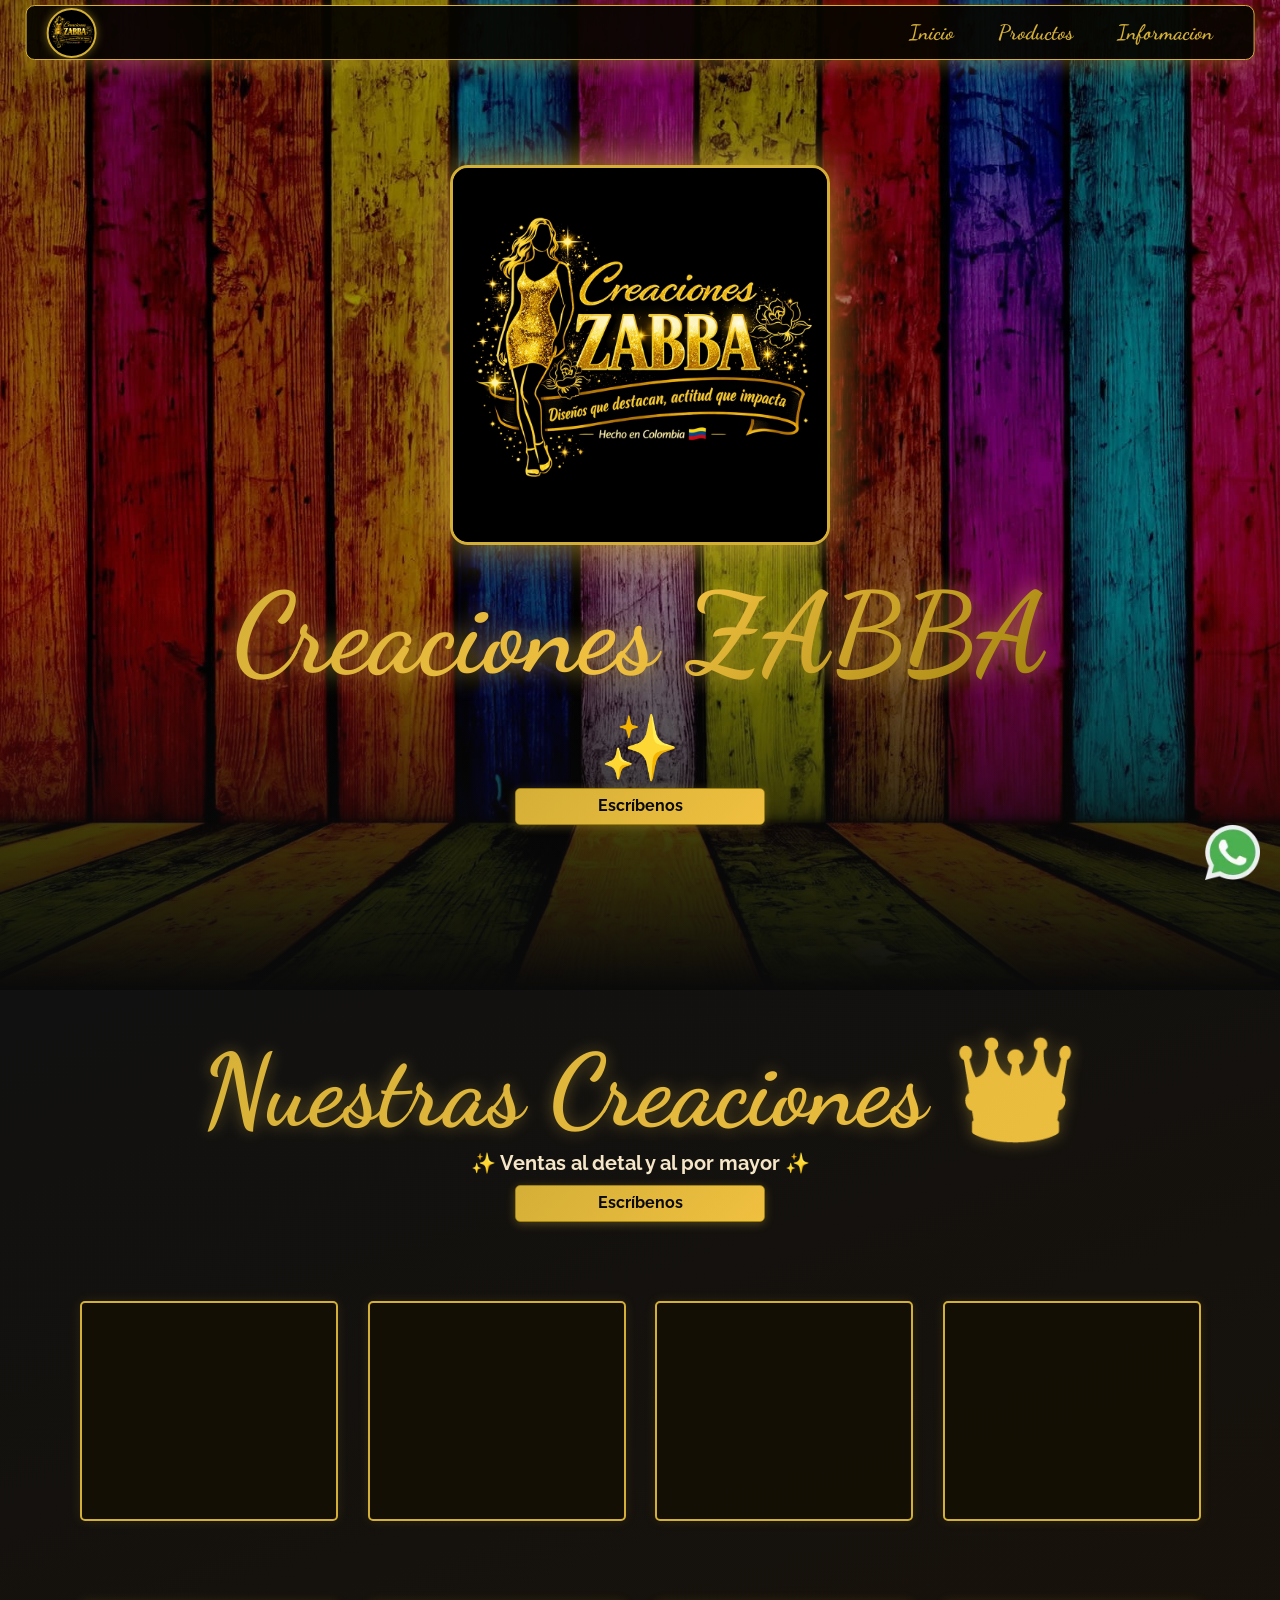
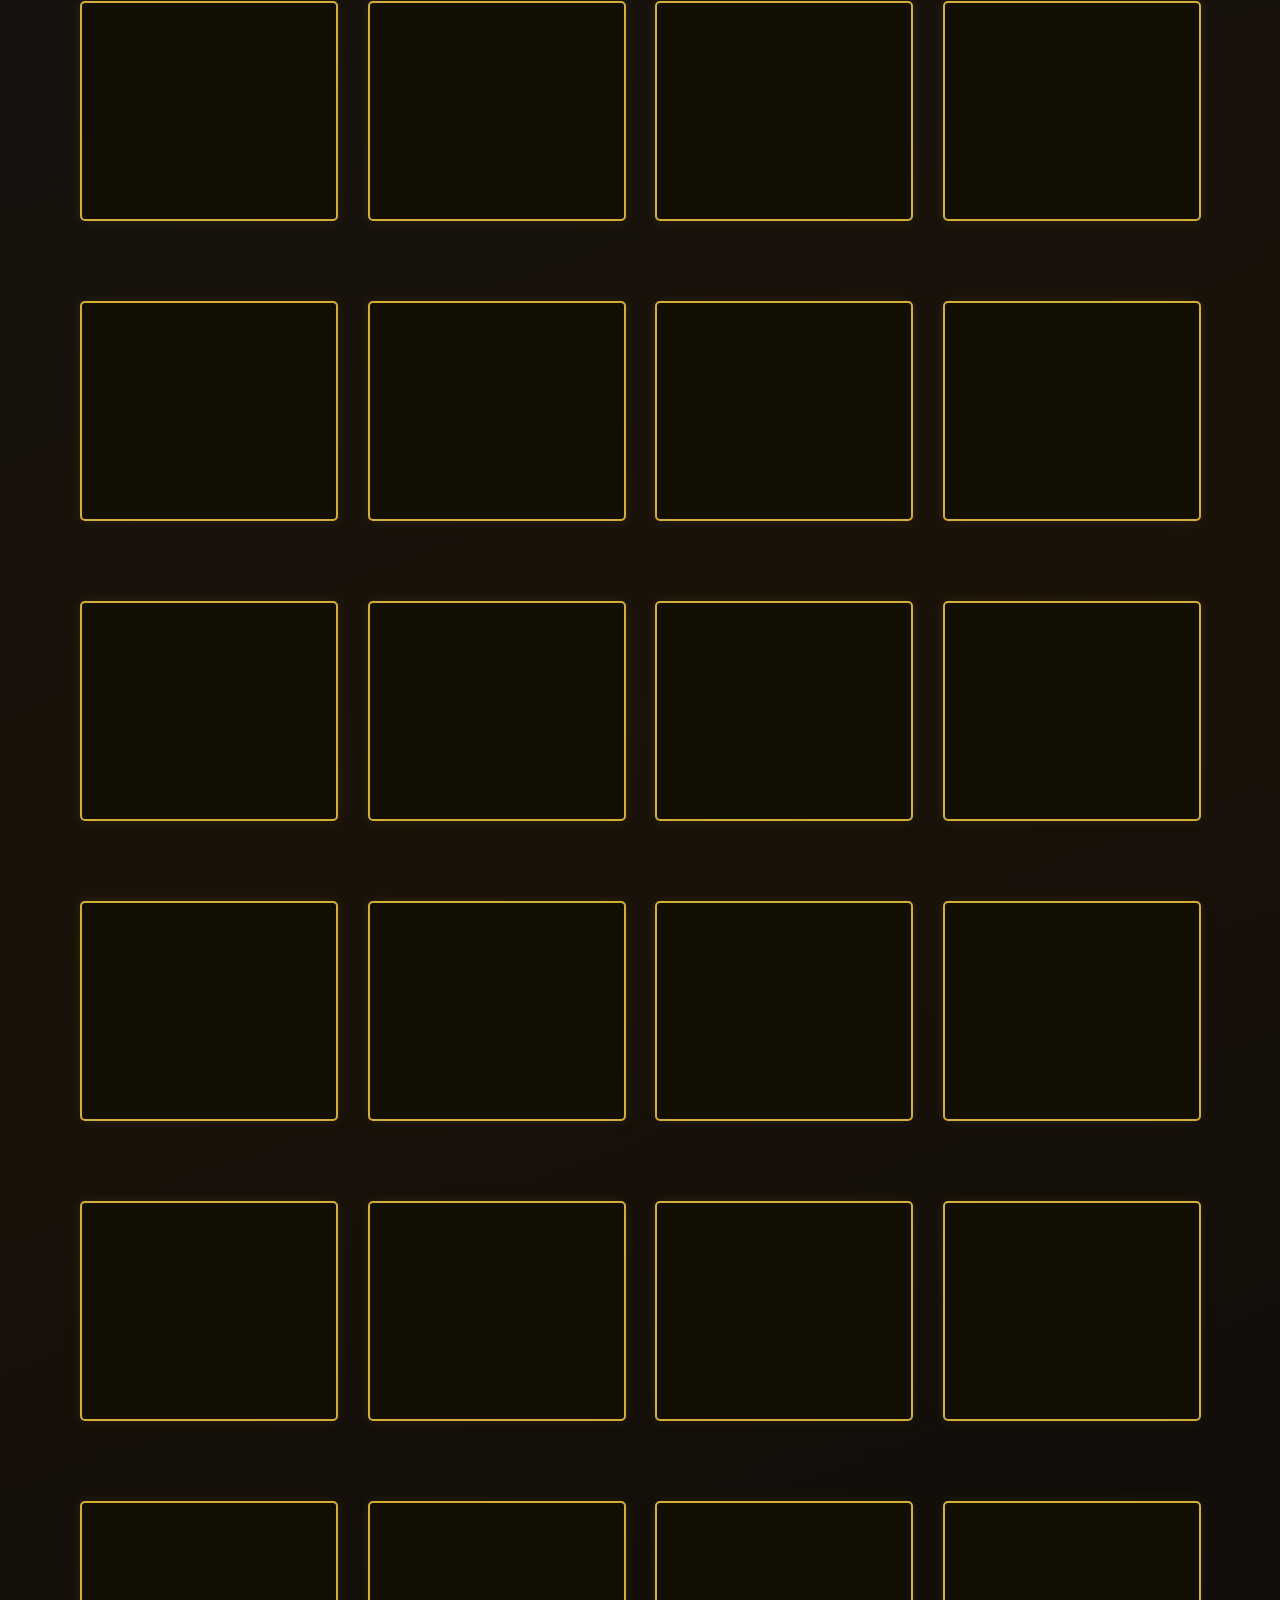
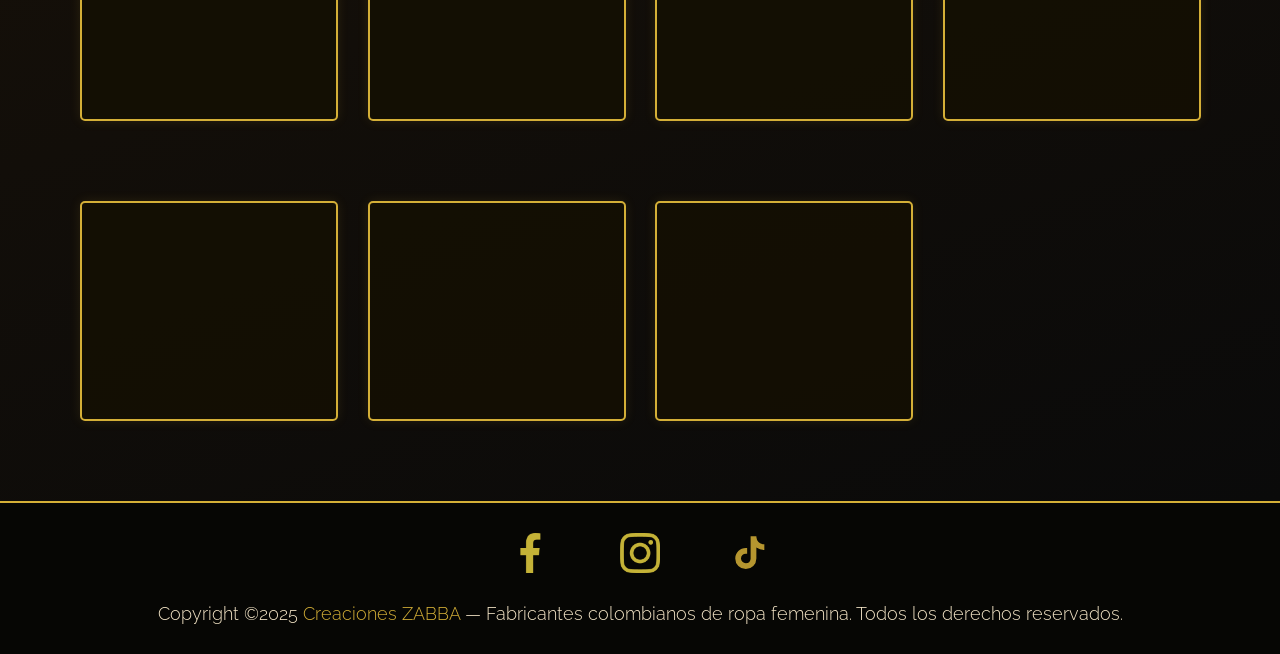
==== commit e789672a: "Feat: Mensajes dinámicos WhatsApp con saludos por hora y referencias de producto - Agregar función g" ====
--- a/index.html
+++ b/index.html
@@ -92,7 +92,7 @@
     <h2>
      ✨
     </h2>
-    <a class="button" href="https://api.whatsapp.com/send?phone=573203473120&amp;text=Hola,%20vine%20desde%20la%20p%C3%A1gina%20web%20de%20Creaciones%20ZABBA%20y%20me%20gustar%C3%ADa%20informaci%C3%B3n%20sobre%20sus%20dise%C3%B1os%20%F0%9F%91%97" target="_blank">
+    <a class="button" href="javascript:void(0);" onclick="sendWhatsAppGeneral();">
      Escríbenos
     </a>
    </div>
@@ -105,7 +105,7 @@
    <h4>
     ✨ Ventas al detal y al por mayor ✨
    </h4>
-   <a class="button" href="https://api.whatsapp.com/send?phone=573203473120&amp;text=Hola,%20vine%20desde%20la%20p%C3%A1gina%20web%20de%20Creaciones%20ZABBA%20y%20me%20gustar%C3%ADa%20informaci%C3%B3n%20sobre%20sus%20dise%C3%B1os%20%F0%9F%91%97" target="_blank">
+   <a class="button" href="javascript:void(0);" onclick="sendWhatsAppGeneral();">
     Escríbenos
    </a>
    <br/>
@@ -133,10 +133,10 @@
        </span>
        <span class="color-swatch" style="background-color: #8b5e3c;" title="Marrón">
        </span>
-       <span class="color-swatch" style="background-color: #0000;" title="Negro">
-       </span>
-      </div>
-      <a class="button" href="https://api.whatsapp.com/send?phone=573203473120&amp;text=Hola%20me%20interesa%20este%20producto%20%F0%9F%9B%8D" target="_blank">
+       <span class="color-swatch" style="background-color: #000;" title="Negro">
+       </span>
+      </div>
+      <a class="button" href="javascript:void(0);" onclick="sendWhatsAppMessage(this);">
        Comprar🤑
       </a>
      </div>
@@ -164,10 +164,10 @@
        </span>
        <span class="color-swatch" style="background-color: #8b5e3c;" title="Marrón">
        </span>
-       <span class="color-swatch" style="background-color: #0000;" title="Negro">
-       </span>
-      </div>
-      <a class="button" href="https://api.whatsapp.com/send?phone=573203473120&amp;text=Hola%20me%20interesa%20este%20producto%20%F0%9F%9B%8D" target="_blank">
+       <span class="color-swatch" style="background-color: #000;" title="Negro">
+       </span>
+      </div>
+      <a class="button" href="javascript:void(0);" onclick="sendWhatsAppMessage(this);">
        Comprar🤑
       </a>
      </div>
@@ -195,10 +195,10 @@
        </span>
        <span class="color-swatch" style="background-color: #8b5e3c;" title="Marrón">
        </span>
-       <span class="color-swatch" style="background-color: #0000;" title="Negro">
-       </span>
-      </div>
-      <a class="button" href="https://api.whatsapp.com/send?phone=573203473120&amp;text=Hola%20me%20interesa%20este%20producto%20%F0%9F%9B%8D" target="_blank">
+       <span class="color-swatch" style="background-color: #000;" title="Negro">
+       </span>
+      </div>
+      <a class="button" href="javascript:void(0);" onclick="sendWhatsAppMessage(this);">
        Comprar🤑
       </a>
      </div>
@@ -226,10 +226,10 @@
        </span>
        <span class="color-swatch" style="background-color: #8b5e3c;" title="Marrón">
        </span>
-       <span class="color-swatch" style="background-color: #0000;" title="Negro">
-       </span>
-      </div>
-      <a class="button" href="https://api.whatsapp.com/send?phone=573203473120&amp;text=Hola%20me%20interesa%20este%20producto%20%F0%9F%9B%8D" target="_blank">
+       <span class="color-swatch" style="background-color: #000;" title="Negro">
+       </span>
+      </div>
+      <a class="button" href="javascript:void(0);" onclick="sendWhatsAppMessage(this);">
        Comprar🤑
       </a>
      </div>
@@ -257,10 +257,10 @@
        </span>
        <span class="color-swatch" style="background-color: #8b5e3c;" title="Marrón">
        </span>
-       <span class="color-swatch" style="background-color: #0000;" title="Negro">
-       </span>
-      </div>
-      <a class="button" href="https://api.whatsapp.com/send?phone=573203473120&amp;text=Hola%20me%20interesa%20este%20producto%20%F0%9F%9B%8D" target="_blank">
+       <span class="color-swatch" style="background-color: #000;" title="Negro">
+       </span>
+      </div>
+      <a class="button" href="javascript:void(0);" onclick="sendWhatsAppMessage(this);">
        Comprar🤑
       </a>
      </div>
@@ -288,10 +288,10 @@
        </span>
        <span class="color-swatch" style="background-color: #8b5e3c;" title="Marrón">
        </span>
-       <span class="color-swatch" style="background-color: #0000;" title="Negro">
-       </span>
-      </div>
-      <a class="button" href="https://api.whatsapp.com/send?phone=573203473120&amp;text=Hola%20me%20interesa%20este%20producto%20%F0%9F%9B%8D" target="_blank">
+       <span class="color-swatch" style="background-color: #000;" title="Negro">
+       </span>
+      </div>
+      <a class="button" href="javascript:void(0);" onclick="sendWhatsAppMessage(this);">
        Comprar🤑
       </a>
      </div>
@@ -319,10 +319,10 @@
        </span>
        <span class="color-swatch" style="background-color: #8b5e3c;" title="Marrón">
        </span>
-       <span class="color-swatch" style="background-color: #0000;" title="Negro">
-       </span>
-      </div>
-      <a class="button" href="https://api.whatsapp.com/send?phone=573203473120&amp;text=Hola%20me%20interesa%20este%20producto%20%F0%9F%9B%8D" target="_blank">
+       <span class="color-swatch" style="background-color: #000;" title="Negro">
+       </span>
+      </div>
+      <a class="button" href="javascript:void(0);" onclick="sendWhatsAppMessage(this);">
        Comprar🤑
       </a>
      </div>
@@ -350,10 +350,10 @@
        </span>
        <span class="color-swatch" style="background-color: #8b5e3c;" title="Marrón">
        </span>
-       <span class="color-swatch" style="background-color: #0000;" title="Negro">
-       </span>
-      </div>
-      <a class="button" href="https://api.whatsapp.com/send?phone=573203473120&amp;text=Hola%20me%20interesa%20este%20producto%20%F0%9F%9B%8D" target="_blank">
+       <span class="color-swatch" style="background-color: #000;" title="Negro">
+       </span>
+      </div>
+      <a class="button" href="javascript:void(0);" onclick="sendWhatsAppMessage(this);">
        Comprar🤑
       </a>
      </div>
@@ -381,10 +381,10 @@
        </span>
        <span class="color-swatch" style="background-color: #8b5e3c;" title="Marrón">
        </span>
-       <span class="color-swatch" style="background-color: #0000;" title="Negro">
-       </span>
-      </div>
-      <a class="button" href="https://api.whatsapp.com/send?phone=573203473120&amp;text=Hola%20me%20interesa%20este%20producto%20%F0%9F%9B%8D" target="_blank">
+       <span class="color-swatch" style="background-color: #000;" title="Negro">
+       </span>
+      </div>
+      <a class="button" href="javascript:void(0);" onclick="sendWhatsAppMessage(this);">
        Comprar🤑
       </a>
      </div>
@@ -412,10 +412,10 @@
        </span>
        <span class="color-swatch" style="background-color: #8b5e3c;" title="Marrón">
        </span>
-       <span class="color-swatch" style="background-color: #0000;" title="Negro">
-       </span>
-      </div>
-      <a class="button" href="https://api.whatsapp.com/send?phone=573203473120&amp;text=Hola%20me%20interesa%20este%20producto%20%F0%9F%9B%8D" target="_blank">
+       <span class="color-swatch" style="background-color: #000;" title="Negro">
+       </span>
+      </div>
+      <a class="button" href="javascript:void(0);" onclick="sendWhatsAppMessage(this);">
        Comprar🤑
       </a>
      </div>
@@ -443,10 +443,10 @@
        </span>
        <span class="color-swatch" style="background-color: #8b5e3c;" title="Marrón">
        </span>
-       <span class="color-swatch" style="background-color: #0000;" title="Negro">
-       </span>
-      </div>
-      <a class="button" href="https://api.whatsapp.com/send?phone=573203473120&amp;text=Hola%20me%20interesa%20este%20producto%20%F0%9F%9B%8D" target="_blank">
+       <span class="color-swatch" style="background-color: #000;" title="Negro">
+       </span>
+      </div>
+      <a class="button" href="javascript:void(0);" onclick="sendWhatsAppMessage(this);">
        Comprar🤑
       </a>
      </div>
@@ -474,10 +474,10 @@
        </span>
        <span class="color-swatch" style="background-color: #8b5e3c;" title="Marrón">
        </span>
-       <span class="color-swatch" style="background-color: #0000;" title="Negro">
-       </span>
-      </div>
-      <a class="button" href="https://api.whatsapp.com/send?phone=573203473120&amp;text=Hola%20me%20interesa%20este%20producto%20%F0%9F%9B%8D" target="_blank">
+       <span class="color-swatch" style="background-color: #000;" title="Negro">
+       </span>
+      </div>
+      <a class="button" href="javascript:void(0);" onclick="sendWhatsAppMessage(this);">
        Comprar🤑
       </a>
      </div>
@@ -505,10 +505,10 @@
        </span>
        <span class="color-swatch" style="background-color: #8b5e3c;" title="Marrón">
        </span>
-       <span class="color-swatch" style="background-color: #0000;" title="Negro">
-       </span>
-      </div>
-      <a class="button" href="https://api.whatsapp.com/send?phone=573203473120&amp;text=Hola%20me%20interesa%20este%20producto%20%F0%9F%9B%8D" target="_blank">
+       <span class="color-swatch" style="background-color: #000;" title="Negro">
+       </span>
+      </div>
+      <a class="button" href="javascript:void(0);" onclick="sendWhatsAppMessage(this);">
        Comprar🤑
       </a>
      </div>
@@ -536,10 +536,10 @@
        </span>
        <span class="color-swatch" style="background-color: #8b5e3c;" title="Marrón">
        </span>
-       <span class="color-swatch" style="background-color: #0000;" title="Negro">
-       </span>
-      </div>
-      <a class="button" href="https://api.whatsapp.com/send?phone=573203473120&amp;text=Hola%20me%20interesa%20este%20producto%20%F0%9F%9B%8D" target="_blank">
+       <span class="color-swatch" style="background-color: #000;" title="Negro">
+       </span>
+      </div>
+      <a class="button" href="javascript:void(0);" onclick="sendWhatsAppMessage(this);">
        Comprar🤑
       </a>
      </div>
@@ -567,10 +567,10 @@
        </span>
        <span class="color-swatch" style="background-color: #8b5e3c;" title="Marrón">
        </span>
-       <span class="color-swatch" style="background-color: #0000;" title="Negro">
-       </span>
-      </div>
-      <a class="button" href="https://api.whatsapp.com/send?phone=573203473120&amp;text=Hola%20me%20interesa%20este%20producto%20%F0%9F%9B%8D" target="_blank">
+       <span class="color-swatch" style="background-color: #000;" title="Negro">
+       </span>
+      </div>
+      <a class="button" href="javascript:void(0);" onclick="sendWhatsAppMessage(this);">
        Comprar🤑
       </a>
      </div>
@@ -598,10 +598,10 @@
        </span>
        <span class="color-swatch" style="background-color: #8b5e3c;" title="Marrón">
        </span>
-       <span class="color-swatch" style="background-color: #0000;" title="Negro">
-       </span>
-      </div>
-      <a class="button" href="https://api.whatsapp.com/send?phone=573203473120&amp;text=Hola%20me%20interesa%20este%20producto%20%F0%9F%9B%8D" target="_blank">
+       <span class="color-swatch" style="background-color: #000;" title="Negro">
+       </span>
+      </div>
+      <a class="button" href="javascript:void(0);" onclick="sendWhatsAppMessage(this);">
        Comprar🤑
       </a>
      </div>
@@ -629,10 +629,10 @@
        </span>
        <span class="color-swatch" style="background-color: #8b5e3c;" title="Marrón">
        </span>
-       <span class="color-swatch" style="background-color: #0000;" title="Negro">
-       </span>
-      </div>
-      <a class="button" href="https://api.whatsapp.com/send?phone=573203473120&amp;text=Hola%20me%20interesa%20este%20producto%20%F0%9F%9B%8D" target="_blank">
+       <span class="color-swatch" style="background-color: #000;" title="Negro">
+       </span>
+      </div>
+      <a class="button" href="javascript:void(0);" onclick="sendWhatsAppMessage(this);">
        Comprar🤑
       </a>
      </div>
@@ -660,10 +660,10 @@
        </span>
        <span class="color-swatch" style="background-color: #8b5e3c;" title="Marrón">
        </span>
-       <span class="color-swatch" style="background-color: #0000;" title="Negro">
-       </span>
-      </div>
-      <a class="button" href="https://api.whatsapp.com/send?phone=573203473120&amp;text=Hola%20me%20interesa%20este%20producto%20%F0%9F%9B%8D" target="_blank">
+       <span class="color-swatch" style="background-color: #000;" title="Negro">
+       </span>
+      </div>
+      <a class="button" href="javascript:void(0);" onclick="sendWhatsAppMessage(this);">
        Comprar🤑
       </a>
      </div>
@@ -691,10 +691,10 @@
        </span>
        <span class="color-swatch" style="background-color: #8b5e3c;" title="Marrón">
        </span>
-       <span class="color-swatch" style="background-color: #0000;" title="Negro">
-       </span>
-      </div>
-      <a class="button" href="https://api.whatsapp.com/send?phone=573203473120&amp;text=Hola%20me%20interesa%20este%20producto%20%F0%9F%9B%8D" target="_blank">
+       <span class="color-swatch" style="background-color: #000;" title="Negro">
+       </span>
+      </div>
+      <a class="button" href="javascript:void(0);" onclick="sendWhatsAppMessage(this);">
        Comprar🤑
       </a>
      </div>
@@ -722,10 +722,10 @@
        </span>
        <span class="color-swatch" style="background-color: #8b5e3c;" title="Marrón">
        </span>
-       <span class="color-swatch" style="background-color: #0000;" title="Negro">
-       </span>
-      </div>
-      <a class="button" href="https://api.whatsapp.com/send?phone=573203473120&amp;text=Hola%20me%20interesa%20este%20producto%20%F0%9F%9B%8D" target="_blank">
+       <span class="color-swatch" style="background-color: #000;" title="Negro">
+       </span>
+      </div>
+      <a class="button" href="javascript:void(0);" onclick="sendWhatsAppMessage(this);">
        Comprar🤑
       </a>
      </div>
@@ -753,320 +753,320 @@
        </span>
        <span class="color-swatch" style="background-color: #8b5e3c;" title="Marrón">
        </span>
-       <span class="color-swatch" style="background-color: #0000;" title="Negro">
-       </span>
-      </div>
-      <a class="button" href="https://api.whatsapp.com/send?phone=573203473120&amp;text=Hola%20me%20interesa%20este%20producto%20%F0%9F%9B%8D" target="_blank">
-       Comprar🤑
-      </a>
-     </div>
-    </div>
-    <div class="card">
-     <div class="imgBx">
-      <img alt="Producto de ropa femenina 32" src="./public/produto-32.webp" loading="lazy"/>
-     </div>
-     <div class="contentcard">
-      <p>
-       Colores disponibles:
-      </p>
-      <div style="display: flex; gap: 6px; margin-bottom: 10px; justify-content: center; flex-wrap: wrap;">
-       <span class="color-swatch" style="background-color: #a8c8d8;" title="Celeste">
-       </span>
-       <span class="color-swatch" style="background-color: #e8c4a8;" title="Piel">
-       </span>
-       <span class="color-swatch" style="background-color: #9ab88a;" title="Verde sage">
-       </span>
-       <span class="color-swatch" style="background-color: #5a5a5a;" title="Gris oscuro">
-       </span>
-       <span class="color-swatch" style="background-color: #c87860;" title="Coral">
-       </span>
-       <span class="color-swatch" style="background-color: #b89ab8;" title="Lila">
-       </span>
-       <span class="color-swatch" style="background-color: #8b5e3c;" title="Marrón">
-       </span>
-       <span class="color-swatch" style="background-color: #0000;" title="Negro">
-       </span>
-      </div>
-      <a class="button" href="https://api.whatsapp.com/send?phone=573203473120&amp;text=Hola%20me%20interesa%20este%20producto%20%F0%9F%9B%8D" target="_blank">
-       Comprar🤑
-      </a>
-     </div>
-    </div>
-    <div class="card">
-     <div class="imgBx">
-      <img alt="Producto de ropa femenina 24" src="./public/produto-24.webp" loading="lazy"/>
-     </div>
-     <div class="contentcard">
-      <p>
-       Colores disponibles:
-      </p>
-      <div style="display: flex; gap: 6px; margin-bottom: 10px; justify-content: center; flex-wrap: wrap;">
-       <span class="color-swatch" style="background-color: #a8c8d8;" title="Celeste">
-       </span>
-       <span class="color-swatch" style="background-color: #e8c4a8;" title="Piel">
-       </span>
-       <span class="color-swatch" style="background-color: #9ab88a;" title="Verde sage">
-       </span>
-       <span class="color-swatch" style="background-color: #5a5a5a;" title="Gris oscuro">
-       </span>
-       <span class="color-swatch" style="background-color: #c87860;" title="Coral">
-       </span>
-       <span class="color-swatch" style="background-color: #b89ab8;" title="Lila">
-       </span>
-       <span class="color-swatch" style="background-color: #8b5e3c;" title="Marrón">
-       </span>
-       <span class="color-swatch" style="background-color: #0000;" title="Negro">
-       </span>
-      </div>
-      <a class="button" href="https://api.whatsapp.com/send?phone=573203473120&amp;text=Hola%20me%20interesa%20este%20producto%20%F0%9F%9B%8D" target="_blank">
-       Comprar🤑
-      </a>
-     </div>
-    </div>
-    <div class="card">
-     <div class="imgBx">
-      <img alt="Producto de ropa femenina 22" src="./public/produto-22.webp" loading="lazy"/>
-     </div>
-     <div class="contentcard">
-      <p>
-       Colores disponibles:
-      </p>
-      <div style="display: flex; gap: 6px; margin-bottom: 10px; justify-content: center; flex-wrap: wrap;">
-       <span class="color-swatch" style="background-color: #a8c8d8;" title="Celeste">
-       </span>
-       <span class="color-swatch" style="background-color: #e8c4a8;" title="Piel">
-       </span>
-       <span class="color-swatch" style="background-color: #9ab88a;" title="Verde sage">
-       </span>
-       <span class="color-swatch" style="background-color: #5a5a5a;" title="Gris oscuro">
-       </span>
-       <span class="color-swatch" style="background-color: #c87860;" title="Coral">
-       </span>
-       <span class="color-swatch" style="background-color: #b89ab8;" title="Lila">
-       </span>
-       <span class="color-swatch" style="background-color: #8b5e3c;" title="Marrón">
-       </span>
-       <span class="color-swatch" style="background-color: #0000;" title="Negro">
-       </span>
-      </div>
-      <a class="button" href="https://api.whatsapp.com/send?phone=573203473120&amp;text=Hola%20me%20interesa%20este%20producto%20%F0%9F%9B%8D" target="_blank">
-       Comprar🤑
-      </a>
-     </div>
-    </div>
-    <div class="card">
-     <div class="imgBx">
-      <img alt="Producto de ropa femenina 8" id="img-product-8" src="./public/produto-8.webp" loading="lazy"/>
-     </div>
-     <div class="contentcard">
-      <p>
-       Colores disponibles:
-      </p>
-      <div style="display: flex; gap: 6px; margin-bottom: 10px; justify-content: center; flex-wrap: wrap;">
-       <span class="color-swatch" style="background-color: #a8c8d8;" title="Celeste">
-       </span>
-       <span class="color-swatch" style="background-color: #e8c4a8;" title="Piel">
-       </span>
-       <span class="color-swatch" style="background-color: #9ab88a;" title="Verde sage">
-       </span>
-       <span class="color-swatch" style="background-color: #5a5a5a;" title="Gris oscuro">
-       </span>
-       <span class="color-swatch" style="background-color: #c87860;" title="Coral">
-       </span>
-       <span class="color-swatch" style="background-color: #b89ab8;" title="Lila">
-       </span>
-       <span class="color-swatch" style="background-color: #8b5e3c;" title="Marrón">
-       </span>
-       <span class="color-swatch" style="background-color: #0000;" title="Negro">
-       </span>
-      </div>
-      <a class="button" href="https://api.whatsapp.com/send?phone=573203473120&amp;text=Hola%20me%20interesa%20este%20producto%20%F0%9F%9B%8D" target="_blank">
-       Comprar🤑
-      </a>
-     </div>
-    </div>
-    <div class="card">
-     <div class="imgBx">
-      <img alt="Producto de ropa femenina 23" src="./public/produto-23.webp" loading="lazy"/>
-     </div>
-     <div class="contentcard">
-      <p>
-       Colores disponibles:
-      </p>
-      <div style="display: flex; gap: 6px; margin-bottom: 10px; justify-content: center; flex-wrap: wrap;">
-       <span class="color-swatch" style="background-color: #a8c8d8;" title="Celeste">
-       </span>
-       <span class="color-swatch" style="background-color: #e8c4a8;" title="Piel">
-       </span>
-       <span class="color-swatch" style="background-color: #9ab88a;" title="Verde sage">
-       </span>
-       <span class="color-swatch" style="background-color: #5a5a5a;" title="Gris oscuro">
-       </span>
-       <span class="color-swatch" style="background-color: #c87860;" title="Coral">
-       </span>
-       <span class="color-swatch" style="background-color: #b89ab8;" title="Lila">
-       </span>
-       <span class="color-swatch" style="background-color: #8b5e3c;" title="Marrón">
-       </span>
-       <span class="color-swatch" style="background-color: #0000;" title="Negro">
-       </span>
-      </div>
-      <a class="button" href="https://api.whatsapp.com/send?phone=573203473120&amp;text=Hola%20me%20interesa%20este%20producto%20%F0%9F%9B%8D" target="_blank">
-       Comprar🤑
-      </a>
-     </div>
-    </div>
-    <div class="card">
-     <div class="imgBx">
-      <img alt="Producto de ropa femenina 19" src="./public/produto-19.webp" loading="lazy"/>
-     </div>
-     <div class="contentcard">
-      <p>
-       Colores disponibles:
-      </p>
-      <div style="display: flex; gap: 6px; margin-bottom: 10px; justify-content: center; flex-wrap: wrap;">
-       <span class="color-swatch" style="background-color: #a8c8d8;" title="Celeste">
-       </span>
-       <span class="color-swatch" style="background-color: #e8c4a8;" title="Piel">
-       </span>
-       <span class="color-swatch" style="background-color: #9ab88a;" title="Verde sage">
-       </span>
-       <span class="color-swatch" style="background-color: #5a5a5a;" title="Gris oscuro">
-       </span>
-       <span class="color-swatch" style="background-color: #c87860;" title="Coral">
-       </span>
-       <span class="color-swatch" style="background-color: #b89ab8;" title="Lila">
-       </span>
-       <span class="color-swatch" style="background-color: #8b5e3c;" title="Marrón">
-       </span>
-       <span class="color-swatch" style="background-color: #0000;" title="Negro">
-       </span>
-      </div>
-      <a class="button" href="https://api.whatsapp.com/send?phone=573203473120&amp;text=Hola%20me%20interesa%20este%20producto%20%F0%9F%9B%8D" target="_blank">
-       Comprar🤑
-      </a>
-     </div>
-    </div>
-    <div class="card">
-     <div class="imgBx">
-      <img alt="Producto de ropa femenina 29" src="./public/produto-29.webp" loading="lazy"/>
-     </div>
-     <div class="contentcard">
-      <p>
-       Colores disponibles:
-      </p>
-      <div style="display: flex; gap: 6px; margin-bottom: 10px; justify-content: center; flex-wrap: wrap;">
-       <span class="color-swatch" style="background-color: #a8c8d8;" title="Celeste">
-       </span>
-       <span class="color-swatch" style="background-color: #e8c4a8;" title="Piel">
-       </span>
-       <span class="color-swatch" style="background-color: #9ab88a;" title="Verde sage">
-       </span>
-       <span class="color-swatch" style="background-color: #5a5a5a;" title="Gris oscuro">
-       </span>
-       <span class="color-swatch" style="background-color: #c87860;" title="Coral">
-       </span>
-       <span class="color-swatch" style="background-color: #b89ab8;" title="Lila">
-       </span>
-       <span class="color-swatch" style="background-color: #8b5e3c;" title="Marrón">
-       </span>
-       <span class="color-swatch" style="background-color: #0000;" title="Negro">
-       </span>
-      </div>
-      <a class="button" href="https://api.whatsapp.com/send?phone=573203473120&amp;text=Hola%20me%20interesa%20este%20producto%20%F0%9F%9B%8D" target="_blank">
-       Comprar🤑
-      </a>
-     </div>
-    </div>
-    <div class="card">
-     <div class="imgBx">
-      <img alt="Producto de ropa femenina 15" src="./public/produto-15.webp" loading="lazy"/>
-     </div>
-     <div class="contentcard">
-      <p>
-       Colores disponibles:
-      </p>
-      <div style="display: flex; gap: 6px; margin-bottom: 10px; justify-content: center; flex-wrap: wrap;">
-       <span class="color-swatch" style="background-color: #a8c8d8;" title="Celeste">
-       </span>
-       <span class="color-swatch" style="background-color: #e8c4a8;" title="Piel">
-       </span>
-       <span class="color-swatch" style="background-color: #9ab88a;" title="Verde sage">
-       </span>
-       <span class="color-swatch" style="background-color: #5a5a5a;" title="Gris oscuro">
-       </span>
-       <span class="color-swatch" style="background-color: #c87860;" title="Coral">
-       </span>
-       <span class="color-swatch" style="background-color: #b89ab8;" title="Lila">
-       </span>
-       <span class="color-swatch" style="background-color: #8b5e3c;" title="Marrón">
-       </span>
-       <span class="color-swatch" style="background-color: #0000;" title="Negro">
-       </span>
-      </div>
-      <a class="button" href="https://api.whatsapp.com/send?phone=573203473120&amp;text=Hola%20me%20interesa%20este%20producto%20%F0%9F%9B%8D" target="_blank">
-       Comprar🤑
-      </a>
-     </div>
-    </div>
-    <div class="card">
-     <div class="imgBx">
-      <img alt="Producto de ropa femenina 14" src="./public/produto-14.webp" loading="lazy"/>
-     </div>
-     <div class="contentcard">
-      <p>
-       Colores disponibles:
-      </p>
-      <div style="display: flex; gap: 6px; margin-bottom: 10px; justify-content: center; flex-wrap: wrap;">
-       <span class="color-swatch" style="background-color: #a8c8d8;" title="Celeste">
-       </span>
-       <span class="color-swatch" style="background-color: #e8c4a8;" title="Piel">
-       </span>
-       <span class="color-swatch" style="background-color: #9ab88a;" title="Verde sage">
-       </span>
-       <span class="color-swatch" style="background-color: #5a5a5a;" title="Gris oscuro">
-       </span>
-       <span class="color-swatch" style="background-color: #c87860;" title="Coral">
-       </span>
-       <span class="color-swatch" style="background-color: #b89ab8;" title="Lila">
-       </span>
-       <span class="color-swatch" style="background-color: #8b5e3c;" title="Marrón">
-       </span>
-       <span class="color-swatch" style="background-color: #0000;" title="Negro">
-       </span>
-      </div>
-      <a class="button" href="https://api.whatsapp.com/send?phone=573203473120&amp;text=Hola%20me%20interesa%20este%20producto%20%F0%9F%9B%8D" target="_blank">
-       Comprar🤑
-      </a>
-     </div>
-    </div>
-    <div class="card">
-     <div class="imgBx">
-      <img alt="Producto de ropa femenina 27" src="./public/produto-27.webp" loading="lazy"/>
-     </div>
-     <div class="contentcard">
-      <p>
-       Colores disponibles:
-      </p>
-      <div style="display: flex; gap: 6px; margin-bottom: 10px; justify-content: center; flex-wrap: wrap;">
-       <span class="color-swatch" style="background-color: #a8c8d8;" title="Celeste">
-       </span>
-       <span class="color-swatch" style="background-color: #e8c4a8;" title="Piel">
-       </span>
-       <span class="color-swatch" style="background-color: #9ab88a;" title="Verde sage">
-       </span>
-       <span class="color-swatch" style="background-color: #5a5a5a;" title="Gris oscuro">
-       </span>
-       <span class="color-swatch" style="background-color: #c87860;" title="Coral">
-       </span>
-       <span class="color-swatch" style="background-color: #b89ab8;" title="Lila">
-       </span>
-       <span class="color-swatch" style="background-color: #8b5e3c;" title="Marrón">
-       </span>
-       <span class="color-swatch" style="background-color: #0000;" title="Negro">
-       </span>
-      </div>
-      <a class="button" href="https://api.whatsapp.com/send?phone=573203473120&amp;text=Hola%20me%20interesa%20este%20producto%20%F0%9F%9B%8D" target="_blank">
+       <span class="color-swatch" style="background-color: #000;" title="Negro">
+       </span>
+      </div>
+      <a class="button" href="javascript:void(0);" onclick="sendWhatsAppMessage(this);">
+       Comprar🤑
+      </a>
+     </div>
+    </div>
+    <div class="card">
+     <div class="imgBx">
+      <img alt="Producto de ropa femenina 32" src="./public/producto-32.webp" loading="lazy"/>
+     </div>
+     <div class="contentcard">
+      <p>
+       Colores disponibles:
+      </p>
+      <div style="display: flex; gap: 6px; margin-bottom: 10px; justify-content: center; flex-wrap: wrap;">
+       <span class="color-swatch" style="background-color: #a8c8d8;" title="Celeste">
+       </span>
+       <span class="color-swatch" style="background-color: #e8c4a8;" title="Piel">
+       </span>
+       <span class="color-swatch" style="background-color: #9ab88a;" title="Verde sage">
+       </span>
+       <span class="color-swatch" style="background-color: #5a5a5a;" title="Gris oscuro">
+       </span>
+       <span class="color-swatch" style="background-color: #c87860;" title="Coral">
+       </span>
+       <span class="color-swatch" style="background-color: #b89ab8;" title="Lila">
+       </span>
+       <span class="color-swatch" style="background-color: #8b5e3c;" title="Marrón">
+       </span>
+       <span class="color-swatch" style="background-color: #000;" title="Negro">
+       </span>
+      </div>
+      <a class="button" href="javascript:void(0);" onclick="sendWhatsAppMessage(this);">
+       Comprar🤑
+      </a>
+     </div>
+    </div>
+    <div class="card">
+     <div class="imgBx">
+      <img alt="Producto de ropa femenina 24" src="./public/producto-24.webp" loading="lazy"/>
+     </div>
+     <div class="contentcard">
+      <p>
+       Colores disponibles:
+      </p>
+      <div style="display: flex; gap: 6px; margin-bottom: 10px; justify-content: center; flex-wrap: wrap;">
+       <span class="color-swatch" style="background-color: #a8c8d8;" title="Celeste">
+       </span>
+       <span class="color-swatch" style="background-color: #e8c4a8;" title="Piel">
+       </span>
+       <span class="color-swatch" style="background-color: #9ab88a;" title="Verde sage">
+       </span>
+       <span class="color-swatch" style="background-color: #5a5a5a;" title="Gris oscuro">
+       </span>
+       <span class="color-swatch" style="background-color: #c87860;" title="Coral">
+       </span>
+       <span class="color-swatch" style="background-color: #b89ab8;" title="Lila">
+       </span>
+       <span class="color-swatch" style="background-color: #8b5e3c;" title="Marrón">
+       </span>
+       <span class="color-swatch" style="background-color: #000;" title="Negro">
+       </span>
+      </div>
+      <a class="button" href="javascript:void(0);" onclick="sendWhatsAppMessage(this);">
+       Comprar🤑
+      </a>
+     </div>
+    </div>
+    <div class="card">
+     <div class="imgBx">
+      <img alt="Producto de ropa femenina 22" src="./public/producto-22.webp" loading="lazy"/>
+     </div>
+     <div class="contentcard">
+      <p>
+       Colores disponibles:
+      </p>
+      <div style="display: flex; gap: 6px; margin-bottom: 10px; justify-content: center; flex-wrap: wrap;">
+       <span class="color-swatch" style="background-color: #a8c8d8;" title="Celeste">
+       </span>
+       <span class="color-swatch" style="background-color: #e8c4a8;" title="Piel">
+       </span>
+       <span class="color-swatch" style="background-color: #9ab88a;" title="Verde sage">
+       </span>
+       <span class="color-swatch" style="background-color: #5a5a5a;" title="Gris oscuro">
+       </span>
+       <span class="color-swatch" style="background-color: #c87860;" title="Coral">
+       </span>
+       <span class="color-swatch" style="background-color: #b89ab8;" title="Lila">
+       </span>
+       <span class="color-swatch" style="background-color: #8b5e3c;" title="Marrón">
+       </span>
+       <span class="color-swatch" style="background-color: #000;" title="Negro">
+       </span>
+      </div>
+      <a class="button" href="javascript:void(0);" onclick="sendWhatsAppMessage(this);">
+       Comprar🤑
+      </a>
+     </div>
+    </div>
+    <div class="card">
+     <div class="imgBx">
+      <img alt="Producto de ropa femenina 8" id="img-product-8" src="./public/producto-8.webp" loading="lazy"/>
+     </div>
+     <div class="contentcard">
+      <p>
+       Colores disponibles:
+      </p>
+      <div style="display: flex; gap: 6px; margin-bottom: 10px; justify-content: center; flex-wrap: wrap;">
+       <span class="color-swatch" style="background-color: #a8c8d8;" title="Celeste">
+       </span>
+       <span class="color-swatch" style="background-color: #e8c4a8;" title="Piel">
+       </span>
+       <span class="color-swatch" style="background-color: #9ab88a;" title="Verde sage">
+       </span>
+       <span class="color-swatch" style="background-color: #5a5a5a;" title="Gris oscuro">
+       </span>
+       <span class="color-swatch" style="background-color: #c87860;" title="Coral">
+       </span>
+       <span class="color-swatch" style="background-color: #b89ab8;" title="Lila">
+       </span>
+       <span class="color-swatch" style="background-color: #8b5e3c;" title="Marrón">
+       </span>
+       <span class="color-swatch" style="background-color: #000;" title="Negro">
+       </span>
+      </div>
+      <a class="button" href="javascript:void(0);" onclick="sendWhatsAppMessage(this);">
+       Comprar🤑
+      </a>
+     </div>
+    </div>
+    <div class="card">
+     <div class="imgBx">
+      <img alt="Producto de ropa femenina 23" src="./public/producto-23.webp" loading="lazy"/>
+     </div>
+     <div class="contentcard">
+      <p>
+       Colores disponibles:
+      </p>
+      <div style="display: flex; gap: 6px; margin-bottom: 10px; justify-content: center; flex-wrap: wrap;">
+       <span class="color-swatch" style="background-color: #a8c8d8;" title="Celeste">
+       </span>
+       <span class="color-swatch" style="background-color: #e8c4a8;" title="Piel">
+       </span>
+       <span class="color-swatch" style="background-color: #9ab88a;" title="Verde sage">
+       </span>
+       <span class="color-swatch" style="background-color: #5a5a5a;" title="Gris oscuro">
+       </span>
+       <span class="color-swatch" style="background-color: #c87860;" title="Coral">
+       </span>
+       <span class="color-swatch" style="background-color: #b89ab8;" title="Lila">
+       </span>
+       <span class="color-swatch" style="background-color: #8b5e3c;" title="Marrón">
+       </span>
+       <span class="color-swatch" style="background-color: #000;" title="Negro">
+       </span>
+      </div>
+      <a class="button" href="javascript:void(0);" onclick="sendWhatsAppMessage(this);">
+       Comprar🤑
+      </a>
+     </div>
+    </div>
+    <div class="card">
+     <div class="imgBx">
+      <img alt="Producto de ropa femenina 19" src="./public/producto-19.webp" loading="lazy"/>
+     </div>
+     <div class="contentcard">
+      <p>
+       Colores disponibles:
+      </p>
+      <div style="display: flex; gap: 6px; margin-bottom: 10px; justify-content: center; flex-wrap: wrap;">
+       <span class="color-swatch" style="background-color: #a8c8d8;" title="Celeste">
+       </span>
+       <span class="color-swatch" style="background-color: #e8c4a8;" title="Piel">
+       </span>
+       <span class="color-swatch" style="background-color: #9ab88a;" title="Verde sage">
+       </span>
+       <span class="color-swatch" style="background-color: #5a5a5a;" title="Gris oscuro">
+       </span>
+       <span class="color-swatch" style="background-color: #c87860;" title="Coral">
+       </span>
+       <span class="color-swatch" style="background-color: #b89ab8;" title="Lila">
+       </span>
+       <span class="color-swatch" style="background-color: #8b5e3c;" title="Marrón">
+       </span>
+       <span class="color-swatch" style="background-color: #000;" title="Negro">
+       </span>
+      </div>
+      <a class="button" href="javascript:void(0);" onclick="sendWhatsAppMessage(this);">
+       Comprar🤑
+      </a>
+     </div>
+    </div>
+    <div class="card">
+     <div class="imgBx">
+      <img alt="Producto de ropa femenina 29" src="./public/producto-29.webp" loading="lazy"/>
+     </div>
+     <div class="contentcard">
+      <p>
+       Colores disponibles:
+      </p>
+      <div style="display: flex; gap: 6px; margin-bottom: 10px; justify-content: center; flex-wrap: wrap;">
+       <span class="color-swatch" style="background-color: #a8c8d8;" title="Celeste">
+       </span>
+       <span class="color-swatch" style="background-color: #e8c4a8;" title="Piel">
+       </span>
+       <span class="color-swatch" style="background-color: #9ab88a;" title="Verde sage">
+       </span>
+       <span class="color-swatch" style="background-color: #5a5a5a;" title="Gris oscuro">
+       </span>
+       <span class="color-swatch" style="background-color: #c87860;" title="Coral">
+       </span>
+       <span class="color-swatch" style="background-color: #b89ab8;" title="Lila">
+       </span>
+       <span class="color-swatch" style="background-color: #8b5e3c;" title="Marrón">
+       </span>
+       <span class="color-swatch" style="background-color: #000;" title="Negro">
+       </span>
+      </div>
+      <a class="button" href="javascript:void(0);" onclick="sendWhatsAppMessage(this);">
+       Comprar🤑
+      </a>
+     </div>
+    </div>
+    <div class="card">
+     <div class="imgBx">
+      <img alt="Producto de ropa femenina 15" src="./public/producto-15.webp" loading="lazy"/>
+     </div>
+     <div class="contentcard">
+      <p>
+       Colores disponibles:
+      </p>
+      <div style="display: flex; gap: 6px; margin-bottom: 10px; justify-content: center; flex-wrap: wrap;">
+       <span class="color-swatch" style="background-color: #a8c8d8;" title="Celeste">
+       </span>
+       <span class="color-swatch" style="background-color: #e8c4a8;" title="Piel">
+       </span>
+       <span class="color-swatch" style="background-color: #9ab88a;" title="Verde sage">
+       </span>
+       <span class="color-swatch" style="background-color: #5a5a5a;" title="Gris oscuro">
+       </span>
+       <span class="color-swatch" style="background-color: #c87860;" title="Coral">
+       </span>
+       <span class="color-swatch" style="background-color: #b89ab8;" title="Lila">
+       </span>
+       <span class="color-swatch" style="background-color: #8b5e3c;" title="Marrón">
+       </span>
+       <span class="color-swatch" style="background-color: #000;" title="Negro">
+       </span>
+      </div>
+      <a class="button" href="javascript:void(0);" onclick="sendWhatsAppMessage(this);">
+       Comprar🤑
+      </a>
+     </div>
+    </div>
+    <div class="card">
+     <div class="imgBx">
+      <img alt="Producto de ropa femenina 14" src="./public/producto-14.webp" loading="lazy"/>
+     </div>
+     <div class="contentcard">
+      <p>
+       Colores disponibles:
+      </p>
+      <div style="display: flex; gap: 6px; margin-bottom: 10px; justify-content: center; flex-wrap: wrap;">
+       <span class="color-swatch" style="background-color: #a8c8d8;" title="Celeste">
+       </span>
+       <span class="color-swatch" style="background-color: #e8c4a8;" title="Piel">
+       </span>
+       <span class="color-swatch" style="background-color: #9ab88a;" title="Verde sage">
+       </span>
+       <span class="color-swatch" style="background-color: #5a5a5a;" title="Gris oscuro">
+       </span>
+       <span class="color-swatch" style="background-color: #c87860;" title="Coral">
+       </span>
+       <span class="color-swatch" style="background-color: #b89ab8;" title="Lila">
+       </span>
+       <span class="color-swatch" style="background-color: #8b5e3c;" title="Marrón">
+       </span>
+       <span class="color-swatch" style="background-color: #000;" title="Negro">
+       </span>
+      </div>
+      <a class="button" href="javascript:void(0);" onclick="sendWhatsAppMessage(this);">
+       Comprar🤑
+      </a>
+     </div>
+    </div>
+    <div class="card">
+     <div class="imgBx">
+      <img alt="Producto de ropa femenina 27" src="./public/producto-27.webp" loading="lazy"/>
+     </div>
+     <div class="contentcard">
+      <p>
+       Colores disponibles:
+      </p>
+      <div style="display: flex; gap: 6px; margin-bottom: 10px; justify-content: center; flex-wrap: wrap;">
+       <span class="color-swatch" style="background-color: #a8c8d8;" title="Celeste">
+       </span>
+       <span class="color-swatch" style="background-color: #e8c4a8;" title="Piel">
+       </span>
+       <span class="color-swatch" style="background-color: #9ab88a;" title="Verde sage">
+       </span>
+       <span class="color-swatch" style="background-color: #5a5a5a;" title="Gris oscuro">
+       </span>
+       <span class="color-swatch" style="background-color: #c87860;" title="Coral">
+       </span>
+       <span class="color-swatch" style="background-color: #b89ab8;" title="Lila">
+       </span>
+       <span class="color-swatch" style="background-color: #8b5e3c;" title="Marrón">
+       </span>
+       <span class="color-swatch" style="background-color: #000;" title="Negro">
+       </span>
+      </div>
+      <a class="button" href="javascript:void(0);" onclick="sendWhatsAppMessage(this);">
        Comprar🤑
       </a>
      </div>
@@ -1115,3 +1115,6 @@
 
 
 
+
+
+
--- a/dev/Css/Style.min.css
+++ b/dev/Css/Style.min.css
@@ -1 +1 @@
-@import url('https://fonts.googleapis.com/css2?family=Raleway:wght@600&display=swap');@import url('https://fonts.googleapis.com/css2?family=Dancing+Script:wght@600&display=swap');*{margin:0;padding:0;box-sizing:border-box;scroll-behavior:smooth}section{position:relative;padding:40px}a{text-decoration:none}nav{padding:0 20px;width:96%;height:55px;box-sizing:border-box;background:rgba(8,6,0,.93);border:1px solid #D4AF37;box-shadow:0 5px 20px rgba(212,175,55,.35);transition:.5s;border-radius:9px;z-index:1000000;position:fixed;top:5px;left:50%;transform:translateX(-50%);display:flex;align-items:center;justify-content:space-between;overflow:visible}.header,.banner{font-family:'Dancing Script',cursive;width:100%}.header{position:absolute;top:0;left:0;z-index:1000000;display:flex;justify-content:space-between;padding-top:20px;padding-bottom:20px;overflow:visible}.logo_principal{font-size:0;display:flex;align-items:center}.logo_principal::before{content:'';display:block;width:46px;height:46px;background-image:url('../../public/logoEmpresa.jpeg');background-size:contain;background-repeat:no-repeat;background-position:center;border-radius:50%;border:2px solid #D4AF37;box-shadow:0 0 8px rgba(212,175,55,.5)}.header .logo,.logo_principal{color:#D4AF37}.navigation{display:flex;position:relative;margin:0;padding:0;transition:.5s;align-items:center;gap:4px}.navigation li{list-style:none}.navigation li a{display:block;padding:6px 20px;font-weight:bold;font-size:1.3em;font-family:'Dancing Script',cursive;transition:.5s;color:#D4AF37;white-space:nowrap}.navigation li a:hover{background:linear-gradient(135deg,#D4AF37,#F0C040);color:#0a0a0a;border-radius:10px}.toggle{display:none;position:absolute;right:40px;background:linear-gradient(135deg,#D4AF37,#F0C040);border-radius:5px}.header .toggle img{max-width:35px;cursor:pointer}.banner{position:relative;min-height:110vh;display:flex;justify-content:center;align-items:center;background-color:#0a0a0a}.banner::after{content:'';position:absolute;top:0;left:0;width:100%;height:100%;background:rgba(0,0,0,.42);z-index:0}.banner::before{content:'';position:absolute;bottom:0;left:0;width:100%;height:400px;z-index:1;background:linear-gradient(to top,#0a0a0a,transparent)}.banner .content{position:relative;max-width:900px;text-align:center;z-index:2;padding:0 20px}.banner .content a{font-family:'Raleway',sans-serif;display:block}.banner-logo-poster{display:block;width:380px;max-width:88vw;height:auto;margin:0 auto 22px;border-radius:18px;border:3px solid #D4AF37;box-shadow:0 0 40px rgba(212,175,55,.65),0 0 80px rgba(212,175,55,.25);animation:logoGlow 3s ease-in-out infinite alternate}@keyframes logoGlow{from{box-shadow:0 0 30px rgba(212,175,55,.5),0 0 60px rgba(212,175,55,.2)}to{box-shadow:0 0 65px rgba(212,175,55,.95),0 0 130px rgba(212,175,55,.4)}}.banner .content h1{background:linear-gradient(135deg,#D4AF37 0%,#F0C040 50%,#A0820D 100%);-webkit-background-clip:text;-webkit-text-fill-color:transparent;background-clip:text;font-size:7em;margin-bottom:10px;border-radius:10px;filter:drop-shadow(0 0 12px rgba(212,175,55,.7))}.banner .content h1:hover{filter:drop-shadow(0 0 24px rgba(212,175,55,1))}.banner .content h2{color:#F5E6C8;font-size:4em}.banner .content p{color:#F5E6C8;font-size:1.2em}.fitBg{position:absolute;top:0;left:0;right:0;width:100%;height:100%;object-fit:cover}.button{text-decoration:none;color:#0a0a0a;background:linear-gradient(135deg,#D4AF37,#F0C040);padding:7px 1px 9px;border:1px solid #A0820D;border-radius:5px;width:250px;margin:auto;font-weight:bold;transition:0.3s;box-shadow:0 2px 10px rgba(212,175,55,.3)}.button:hover{background:linear-gradient(135deg,#F0C040,#D4AF37);box-shadow:0 4px 20px rgba(212,175,55,.65);transform:translateY(-2px)}.beauty{font-family:'Dancing Script',cursive}.products{text-align:center;margin:auto;font-family:'Raleway',sans-serif;background:linear-gradient(160deg,#111111 0%,#1a1208 50%,#0a0a0a 100%)}.products h2{font-size:100px;background:linear-gradient(135deg,#D4AF37,#F0C040);-webkit-background-clip:text;-webkit-text-fill-color:transparent;background-clip:text;filter:drop-shadow(0 0 8px rgba(212,175,55,.4))}.products h4{font-size:20px;color:#F5E6C8;margin-bottom:10px}.products a{display:block;margin:auto;width:250px}.products .content{position:relative;width:100%;display:grid;grid-template-columns:repeat(auto-fill,minmax(220px,1fr));gap:80px 30px;padding:60px 40px 40px;justify-items:center}.products .content .card{position:relative;width:100%;max-width:300px;height:220px;border:2px solid #D4AF37;border-radius:5px;padding:25px 7px;display:flex;flex-direction:column;transition:0.2s ease-in-out;background:rgba(20,15,3,.88);box-shadow:0 0 12px rgba(212,175,55,.12)}.products .content .card:hover{height:480px;border:3px solid #F0C040;background:linear-gradient(160deg,#1a1208,#0a0a0a);border-radius:5px;box-shadow:0 0 35px rgba(212,175,55,.45)}.products .content .card .imgBx{position:relative;width:100%;max-width:300px;height:300px;top:-60px;margin:auto;z-index:1;display:flex;align-items:center;justify-content:center}.products .content .card .imgBx img{max-width:100%;max-height:100%;object-fit:contain;border-radius:4px}.products .content .card .contentcard{position:relative;margin-top:-120px;padding:8px 15px;text-align:center;color:#F5E6C8;visibility:hidden;opacity:0;transition:0.2s ease-in-out}.products .content .card:hover .contentcard{visibility:visible;opacity:1;transition-delay:0.1s}.products .content .card .contentcard h3{font-size:25px;color:#D4AF37;background:rgba(10,10,10,.7);border-radius:7px;font-family:'Dancing Script',cursive;margin-bottom:10px}.products .content .card .contentcard p{margin-bottom:10px;color:#F5E6C8}.products .content .card .contentcard a{margin:0 auto;display:flex;justify-content:center}.products .content .card .button{text-decoration:none;color:#0a0a0a;background:linear-gradient(135deg,#D4AF37,#F0C040);padding:7px 20px 9px;border:1px solid #A0820D;border-radius:5px;margin:0 auto;font-weight:bold;display:block;text-align:center;width:fit-content}.products .content .card:hover .imgBx img{max-width:100%;margin-top:-40px}.products .content .card:hover a{margin:auto}.card-1{background:linear-gradient(45deg,#1a1000,#2a1f00)}.card-2{background:linear-gradient(45deg,#0d0d00,#1f1a00)}.card-3{background:linear-gradient(45deg,#1a0f00,#2a1800)}.card-4{background:linear-gradient(45deg,#120d00,#201800)}.card-5{background:linear-gradient(45deg,#0a0800,#1a1400)}.card-6{background:linear-gradient(45deg,#100e00,#201c00)}.card-7{background:linear-gradient(45deg,#1a1000,#2e2000)}.footer{display:flex;justify-content:center;align-items:center;flex-direction:column;background-color:#060604;border-top:2px solid #D4AF37;font-family:'Raleway',sans-serif;padding:30px 20px}.footer .sci{position:relative;display:flex}.footer .sci li{list-style:none}.footer .sci li a{text-decoration:none;margin:0 20px}.footer .sci{position:relative;display:flex;align-items:center;gap:30px;margin-bottom:10px}.footer .sci li{list-style:none}.footer .sci li a{text-decoration:none;display:flex;align-items:center;justify-content:center}.footer .sci li a img{width:40px;height:40px;filter:brightness(0) saturate(100%) invert(78%) sepia(55%) saturate(500%) hue-rotate(5deg) brightness(95%);transition:0.3s}.footer .sci li a img:hover{filter:brightness(0) saturate(100%) invert(85%) sepia(60%) saturate(600%) hue-rotate(5deg) brightness(110%);transform:scale(1.18)}.social-disabled{cursor:default;pointer-events:none;opacity:.85}.tiktok-link{display:flex;align-items:center;justify-content:center}.tiktok-icon{width:40px;height:40px;fill:#D4AF37;transition:0.3s}.appWhatsapp{position:fixed;right:20px;bottom:20px;width:55px;height:55px;z-index:999999;display:flex;align-items:center;justify-content:center}.appWhatsapp img{width:55px;height:55px;object-fit:contain}.copyrightText{margin-top:20px;font-size:18px;font-weight:300;color:#F5E6C8;text-align:center}.copyrightText a{text-decoration:none;color:#D4AF37}@media (max-width:1200px){.products .content{grid-template-columns:repeat(auto-fill,minmax(200px,1fr));gap:70px 25px;padding:50px 30px 30px}.banner .content h1{font-size:5em}.banner-logo-poster{width:300px}}@media (max-width:1025px){nav{padding:0 10px;width:92%;height:48px;overflow:visible}.navigation{display:none;position:absolute;top:48px;left:0;width:100%;background:rgba(8,6,0,.98);border:1px solid #D4AF37;border-top:none;border-radius:0 0 12px 12px;padding:8px 6px;z-index:9999999;box-shadow:0 10px 25px rgba(0,0,0,.7);flex-direction:column;gap:6px}.navigation.active{display:flex !important}.navigation li{width:100%;list-style:none}.navigation li a{display:block;width:100%;text-align:center;padding:13px 0;color:#D4AF37 !important;font-size:1.5em;font-family:'Dancing Script',cursive;font-weight:bold;background:rgba(212,175,55,.12);border:1px solid rgba(212,175,55,.3);border-radius:8px;white-space:nowrap}.navigation li a:hover{background:linear-gradient(135deg,#D4AF37,#F0C040);color:#0a0a0a !important}.toggle{display:flex !important;align-items:center;justify-content:center;position:absolute;right:12px;top:0;bottom:0;width:40px;height:40px;margin:0 auto;cursor:pointer;background:linear-gradient(135deg,#D4AF37,#F0C040);border-radius:6px}.toggle img{width:26px;height:26px}.banner .content h1{font-size:4em}.banner-logo-poster{width:270px}.products h2{font-size:3.5em}.products .content{grid-template-columns:repeat(auto-fill,minmax(190px,1fr));gap:70px 20px;padding:50px 25px 30px}}@media (max-width:769px){section{padding:30px 20px}nav{width:95%;height:45px;overflow:visible}.navigation{top:45px}.banner .content h1{font-size:3em}.banner .content h2{font-size:2.5em}.banner .content p{font-size:1em}.banner-logo-poster{width:230px}.button{display:block}.products h2{font-size:2.5em}.products h4{font-size:1em}.products a{font-size:1em;width:180px}.products .content{grid-template-columns:repeat(auto-fill,minmax(160px,1fr));gap:65px 15px;padding:40px 15px 20px}.products .content .card{height:200px}.products .content .card:hover{height:430px}.products .content .card .imgBx{height:260px;top:-55px}.footer .sci li a img{max-width:35px;height:35px}.footer .sci gap{gap:20px}}@media (max-width:480px){section{padding:20px 12px}nav{width:96%;height:42px;padding:0 8px;overflow:visible}.navigation{top:42px}.logo_principal::before{width:36px;height:36px}.banner .content h1{font-size:2.5em}.banner .content h2{font-size:2em}.banner-logo-poster{width:200px}.products h2{font-size:2em}.products h4{font-size:.95em;padding:0 10px}.products .content{grid-template-columns:repeat(2,1fr);gap:60px 10px;padding:35px 10px 20px}.products .content .card{max-width:100%;height:180px}.products .content .card:hover{height:400px}.products .content .card .imgBx{height:220px;top:-50px}.products .content .card .contentcard div span{width:16px !important;height:16px !important}.products .content .card .contentcard div{gap:4px !important}.products .content .card .button{padding:5px 10px 7px;font-size:.85em}.footer .sci li a img{max-width:30px;height:30px}.footer .sci li a{margin:0 8px}.copyrightText{font-size:13px}}@media (max-width:360px){.banner .content h1{font-size:2em}.products h2{font-size:1.6em}.products .content{grid-template-columns:repeat(2,1fr);gap:55px 8px;padding:30px 8px 15px}.products .content .card{height:160px}.products .content .card:hover{height:380px}.products .content .card .imgBx{height:190px;top:-45px}}+/* ============================================= IMPORTACIONES ============================================= */ /* Fonts are preloaded in HTML - avoid duplicate imports */ /* ============================================= PALETA — CREACIONES ZABBA Negro:#0a0a0a | Dorado:#D4AF37 | Crema:#F5E6C8 ============================================= */ *{margin:0;padding:0;box-sizing:border-box;scroll-behavior:smooth;}section{position:relative;padding:40px;}a{text-decoration:none;}/* ============================================= NAVEGACION ============================================= */ nav{padding:0 20px;width:96%;height:55px;box-sizing:border-box;background:rgba(8,6,0,0.93);border:1px solid #D4AF37;box-shadow:0 5px 20px rgba(212,175,55,0.35);transition:.5s;border-radius:9px;z-index:1000000;position:fixed;top:5px;left:50%;transform:translateX(-50%);display:flex;align-items:center;justify-content:space-between;overflow:visible;}.header,.banner{font-family:'Dancing Script',cursive;width:100%;}.header{position:absolute;top:0;left:0;z-index:1000000;display:flex;justify-content:space-between;padding-top:20px;padding-bottom:20px;overflow:visible;}/* Logo navbar — solo muestra imagen */ .logo_principal{font-size:0;display:flex;align-items:center;}.logo_principal::before{content:'';display:block;width:46px;height:46px;background-image:url('../../public/logoEmpresa.jpeg');background-size:contain;background-repeat:no-repeat;background-position:center;border-radius:50%;border:2px solid #D4AF37;box-shadow:0 0 8px rgba(212,175,55,0.5);}.header .logo,.logo_principal{color:#D4AF37;}.navigation{display:flex;position:relative;margin:0;padding:0;transition:.5s;align-items:center;gap:4px;}.navigation li{list-style:none;}.navigation li a{display:block;padding:6px 20px;font-weight:bold;font-size:1.3em;font-family:'Dancing Script',cursive;transition:.5s;color:#D4AF37;white-space:nowrap;}.navigation li a:hover{background:linear-gradient(135deg,#D4AF37,#F0C040);color:#0a0a0a;border-radius:10px;}.toggle{display:none;position:absolute;right:40px;background:linear-gradient(135deg,#D4AF37,#F0C040);border-radius:5px;}.header .toggle img{max-width:35px;cursor:pointer;}/* ============================================= BANNER / HERO ============================================= */ .banner{position:relative;min-height:110vh;display:flex;justify-content:center;align-items:center;background-color:#0a0a0a;}.banner::after{content:'';position:absolute;top:0;left:0;width:100%;height:100%;background:rgba(0,0,0,0.42);z-index:0;}.banner::before{content:'';position:absolute;bottom:0;left:0;width:100%;height:400px;z-index:1;background:linear-gradient(to top,#0a0a0a,transparent);}.banner .content{position:relative;max-width:900px;text-align:center;z-index:2;padding:0 20px;}.banner .content a{font-family:'Raleway',sans-serif;display:block;}/* Poster del logo en el banner */ .banner-logo-poster{display:block;width:380px;max-width:88vw;height:auto;margin:0 auto 22px;border-radius:18px;border:3px solid #D4AF37;box-shadow:0 0 40px rgba(212,175,55,0.65),0 0 80px rgba(212,175,55,0.25);animation:logoGlow 3s ease-in-out infinite alternate;}@keyframes logoGlow{from{box-shadow:0 0 30px rgba(212,175,55,0.5),0 0 60px rgba(212,175,55,0.2);}to{box-shadow:0 0 65px rgba(212,175,55,0.95),0 0 130px rgba(212,175,55,0.4);}}/* ============================================= COLOR SWATCHES — Reusable class for product colors ============================================= */ .color-swatch{width:22px;height:22px;border-radius:50%;display:inline-block;border:1px solid rgba(255,255,255,0.3);box-shadow:inset 0 0 0 1px rgba(255,255,255,0.12);}/* Nombre tienda en el banner */ .banner .content h1{background:linear-gradient(135deg,#D4AF37 0%,#F0C040 50%,#A0820D 100%);-webkit-background-clip:text;-webkit-text-fill-color:transparent;background-clip:text;font-size:7em;margin-bottom:10px;border-radius:10px;filter:drop-shadow(0 0 12px rgba(212,175,55,0.7));will-change:filter;transition:filter 0.3s ease-out;}.banner .content h2{color:#F5E6C8;font-size:4em;}.banner .content p{color:#F5E6C8;font-size:1.2em;}.fitBg{position:absolute;top:0;left:0;right:0;width:100%;height:100%;object-fit:cover;}/* ============================================= BOTON GENERAL ============================================= */ .button{text-decoration:none;color:#0a0a0a;background:linear-gradient(135deg,#D4AF37,#F0C040);padding:7px 1px 9px;border:1px solid #A0820D;border-radius:5px;width:250px;margin:auto;font-weight:bold;transition:transform 0.3s ease-out,box-shadow 0.3s ease-out;box-shadow:0 2px 10px rgba(212,175,55,0.3);will-change:transform,box-shadow;}.button:hover{background:linear-gradient(135deg,#F0C040,#D4AF37);box-shadow:0 4px 20px rgba(212,175,55,0.65);transform:translateY(-2px);}/* ============================================= SECCION PRODUCTOS ============================================= */ .beauty{font-family:'Dancing Script',cursive;}.products{text-align:center;margin:auto;font-family:'Raleway',sans-serif;background:linear-gradient(160deg,#111111 0%,#1a1208 50%,#0a0a0a 100%);}.products h2{font-size:100px;background:linear-gradient(135deg,#D4AF37,#F0C040);-webkit-background-clip:text;-webkit-text-fill-color:transparent;background-clip:text;filter:drop-shadow(0 0 8px rgba(212,175,55,0.4));}.products h4{font-size:20px;color:#F5E6C8;margin-bottom:10px;}.products a{display:block;margin:auto;width:250px;}/* ============================================= GRID DE CARDS ============================================= */ .products .content{position:relative;width:100%;display:grid;grid-template-columns:repeat(auto-fill,minmax(220px,1fr));gap:80px 30px;padding:60px 40px 40px;justify-items:center;}/* ============================================= CARD ============================================= */ .products .content .card{position:relative;width:100%;max-width:300px;height:220px;border:2px solid #D4AF37;border-radius:5px;padding:25px 7px;display:flex;flex-direction:column;transition:0.2s ease-in-out;background:rgba(20,15,3,0.88);box-shadow:0 0 12px rgba(212,175,55,0.12);}.products .content .card:hover{height:480px;border:3px solid #F0C040;background:linear-gradient(160deg,#1a1208,#0a0a0a);border-radius:5px;box-shadow:0 0 35px rgba(212,175,55,0.45);}.products .content .card .imgBx{position:relative;width:100%;max-width:300px;height:300px;top:-60px;margin:auto;z-index:1;display:flex;align-items:center;justify-content:center;}.products .content .card .imgBx img{max-width:100%;max-height:100%;object-fit:contain;border-radius:4px;}.products .content .card .contentcard{position:relative;margin-top:-120px;padding:8px 15px;text-align:center;color:#F5E6C8;visibility:hidden;opacity:0;transition:0.2s ease-in-out;}.products .content .card:hover .contentcard{visibility:visible;opacity:1;transition-delay:0.1s;}.products .content .card .contentcard h3{font-size:25px;color:#D4AF37;background:rgba(10,10,10,0.7);border-radius:7px;font-family:'Dancing Script',cursive;margin-bottom:10px;}.products .content .card .contentcard p{margin-bottom:10px;color:#F5E6C8;}.products .content .card .contentcard a{margin:0 auto;display:flex;justify-content:center;}/* Performance optimization:reduce reflow/repaint */ .products .content .card{content-visibility:auto;}.products .content .card .button{text-decoration:none;color:#0a0a0a;background:linear-gradient(135deg,#D4AF37,#F0C040);padding:7px 20px 9px;border:1px solid #A0820D;border-radius:5px;margin:0 auto;font-weight:bold;display:block;text-align:center;width:fit-content;}.products .content .card:hover .imgBx img{max-width:100%;margin-top:-40px;}.products .content .card:hover a{margin:auto;}/* Gradientes por card — tonos cálidos oscuros */ .card-1{background:linear-gradient(45deg,#1a1000,#2a1f00);}.card-2{background:linear-gradient(45deg,#0d0d00,#1f1a00);}.card-3{background:linear-gradient(45deg,#1a0f00,#2a1800);}.card-4{background:linear-gradient(45deg,#120d00,#201800);}.card-5{background:linear-gradient(45deg,#0a0800,#1a1400);}.card-6{background:linear-gradient(45deg,#100e00,#201c00);}.card-7{background:linear-gradient(45deg,#1a1000,#2e2000);}/* ============================================= FOOTER ============================================= */ .footer{display:flex;justify-content:center;align-items:center;flex-direction:column;background-color:#060604;border-top:2px solid #D4AF37;font-family:'Raleway',sans-serif;padding:30px 20px;}.footer .sci{position:relative;display:flex;}.footer .sci li{list-style:none;}.footer .sci li a{text-decoration:none;margin:0 20px;}.footer .sci{position:relative;display:flex;align-items:center;gap:30px;margin-bottom:10px;}.footer .sci li{list-style:none;}.footer .sci li a{text-decoration:none;display:flex;align-items:center;justify-content:center;}/* Íconos Facebook e Instagram — forzar dorado */ .footer .sci li a img{width:40px;height:40px;filter:brightness(0) saturate(100%) invert(78%) sepia(55%) saturate(500%) hue-rotate(5deg) brightness(95%);transition:0.3s;}.footer .sci li a img:hover{filter:brightness(0) saturate(100%) invert(85%) sepia(60%) saturate(600%) hue-rotate(5deg) brightness(110%);transform:scale(1.18);}/* Redes sociales deshabilitadas — dorado sin enlace */ .social-disabled{cursor:default;pointer-events:none;opacity:0.85;}/* TikTok SVG dorado */ .tiktok-link{display:flex;align-items:center;justify-content:center;}.tiktok-icon{width:40px;height:40px;fill:#D4AF37;transition:0.3s;}/* WhatsApp flotante — visible en todos los dispositivos */ .appWhatsapp{position:fixed;right:20px;bottom:20px;width:55px;height:55px;z-index:999999;display:flex;align-items:center;justify-content:center;}.appWhatsapp img{width:55px;height:55px;object-fit:contain;}.copyrightText{margin-top:20px;font-size:18px;font-weight:300;color:#F5E6C8;text-align:center;}.copyrightText a{text-decoration:none;color:#D4AF37;}/* ============================================= ============================================= */ @media (max-width:1200px){.products .content{grid-template-columns:repeat(auto-fill,minmax(200px,1fr));gap:70px 25px;padding:50px 30px 30px;}.banner .content h1{font-size:5em;}.banner-logo-poster{width:300px;}}/* ============================================= RESPONSIVE — TABLETS (max 1025px) ============================================= */ @media (max-width:1025px){nav{padding:0 10px;width:92%;height:48px;overflow:visible;}/* Menú oculto por defecto en móvil */ .navigation{display:none;position:absolute;top:48px;left:0;width:100%;background:rgba(8,6,0,0.98);border:1px solid #D4AF37;border-top:none;border-radius:0 0 12px 12px;padding:8px 6px;z-index:9999999;box-shadow:0 10px 25px rgba(0,0,0,0.7);flex-direction:column;gap:6px;}/* Cuando JS agrega .active se muestra */ .navigation.active{display:flex !important;}.navigation li{width:100%;list-style:none;}.navigation li a{display:block;width:100%;text-align:center;padding:13px 0;color:#D4AF37 !important;font-size:1.5em;font-family:'Dancing Script',cursive;font-weight:bold;background:rgba(212,175,55,0.12);border:1px solid rgba(212,175,55,0.3);border-radius:8px;white-space:nowrap;}.navigation li a:hover{background:linear-gradient(135deg,#D4AF37,#F0C040);color:#0a0a0a !important;}/* Mostrar hamburguesa */ .toggle{display:flex !important;align-items:center;justify-content:center;position:absolute;right:12px;top:0;bottom:0;width:40px;height:40px;margin:auto 0;cursor:pointer;background:linear-gradient(135deg,#D4AF37,#F0C040);border-radius:6px;}.toggle img{width:26px;height:26px;}.banner .content h1{font-size:4em;}.banner-logo-poster{width:270px;}.products h2{font-size:3.5em;}.products .content{grid-template-columns:repeat(auto-fill,minmax(190px,1fr));gap:70px 20px;padding:50px 25px 30px;}}/* ============================================= RESPONSIVE — TABLETS PEQUEÑAS (max 769px) ============================================= */ @media (max-width:769px){section{padding:30px 20px;}nav{width:95%;height:45px;overflow:visible;}.navigation{top:45px;}.banner .content h1{font-size:3em;}.banner .content h2{font-size:2.5em;}.banner .content p{font-size:1em;}.banner-logo-poster{width:230px;}.button{display:block;}.products h2{font-size:2.5em;}.products h4{font-size:1em;}.products a{font-size:1em;width:180px;}.products .content{grid-template-columns:repeat(auto-fill,minmax(160px,1fr));gap:65px 15px;padding:40px 15px 20px;}.products .content .card{height:200px;}.products .content .card:hover{height:430px;}.products .content .card .imgBx{height:260px;top:-55px;}.footer .sci li a img{max-width:35px;height:35px;}.footer .sci gap{gap:20px;}}/* ============================================= RESPONSIVE — MÓVILES (max 480px) ============================================= */ @media (max-width:480px){section{padding:20px 12px;}nav{width:96%;height:42px;padding:0 8px;overflow:visible;}.navigation{top:42px;}.logo_principal::before{width:36px;height:36px;}.banner .content h1{font-size:2.5em;}.banner .content h2{font-size:2em;}.banner-logo-poster{width:200px;}.products h2{font-size:2em;}.products h4{font-size:0.95em;padding:0 10px;}.products .content{grid-template-columns:repeat(2,1fr);gap:60px 10px;padding:35px 10px 20px;}.products .content .card{max-width:100%;height:180px;}.products .content .card:hover{height:400px;}.products .content .card .imgBx{height:220px;top:-50px;}.products .content .card .contentcard div span{width:16px !important;height:16px !important;}.products .content .card .contentcard div{gap:4px !important;}.products .content .card .button{padding:5px 10px 7px;font-size:0.85em;}.footer .sci li a img{max-width:30px;height:30px;}.footer .sci li a{margin:0 8px;}.copyrightText{font-size:13px;}}/* ============================================= RESPONSIVE — MÓVILES MUY PEQUEÑOS (max 360px) ============================================= */ @media (max-width:360px){.banner .content h1{font-size:2em;}.products h2{font-size:1.6em;}.products .content{grid-template-columns:repeat(2,1fr);gap:55px 8px;padding:30px 8px 15px;}.products .content .card{height:160px;}.products .content .card:hover{height:380px;}.products .content .card .imgBx{height:190px;top:-45px;}}
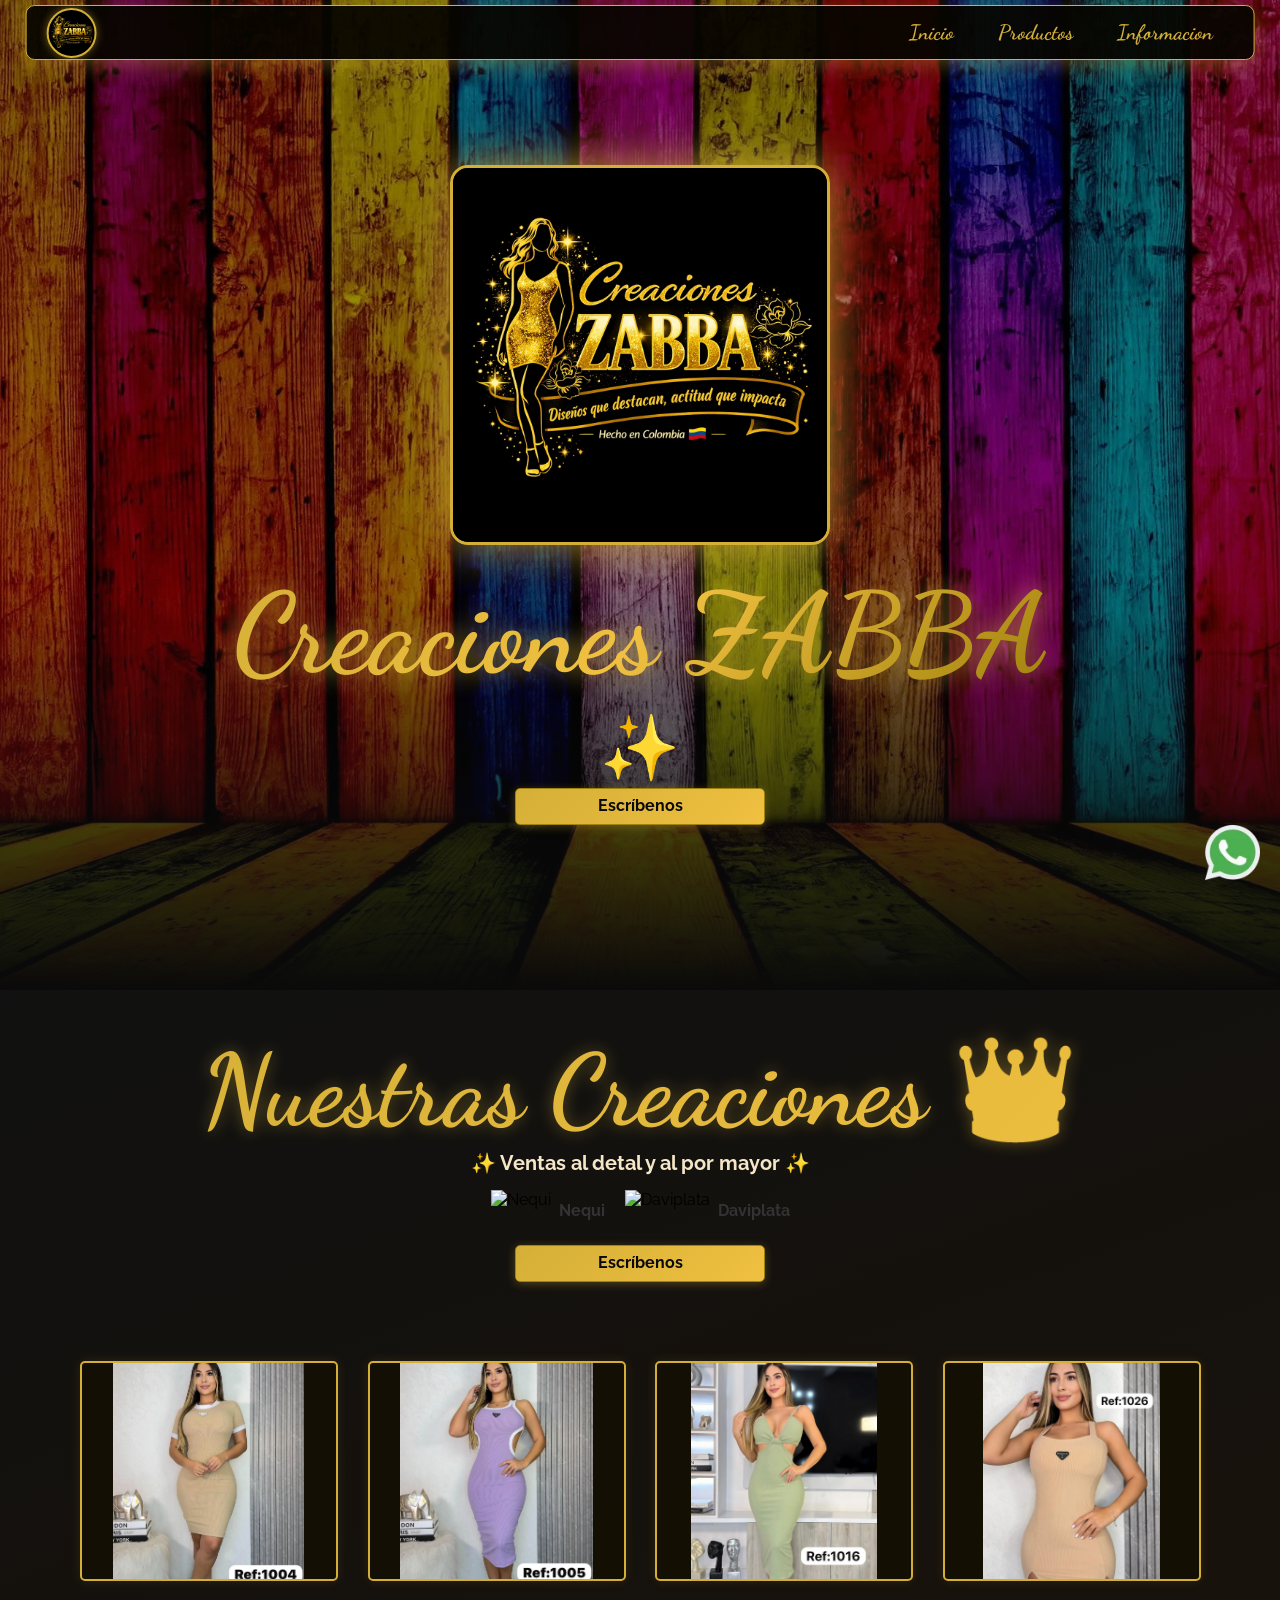
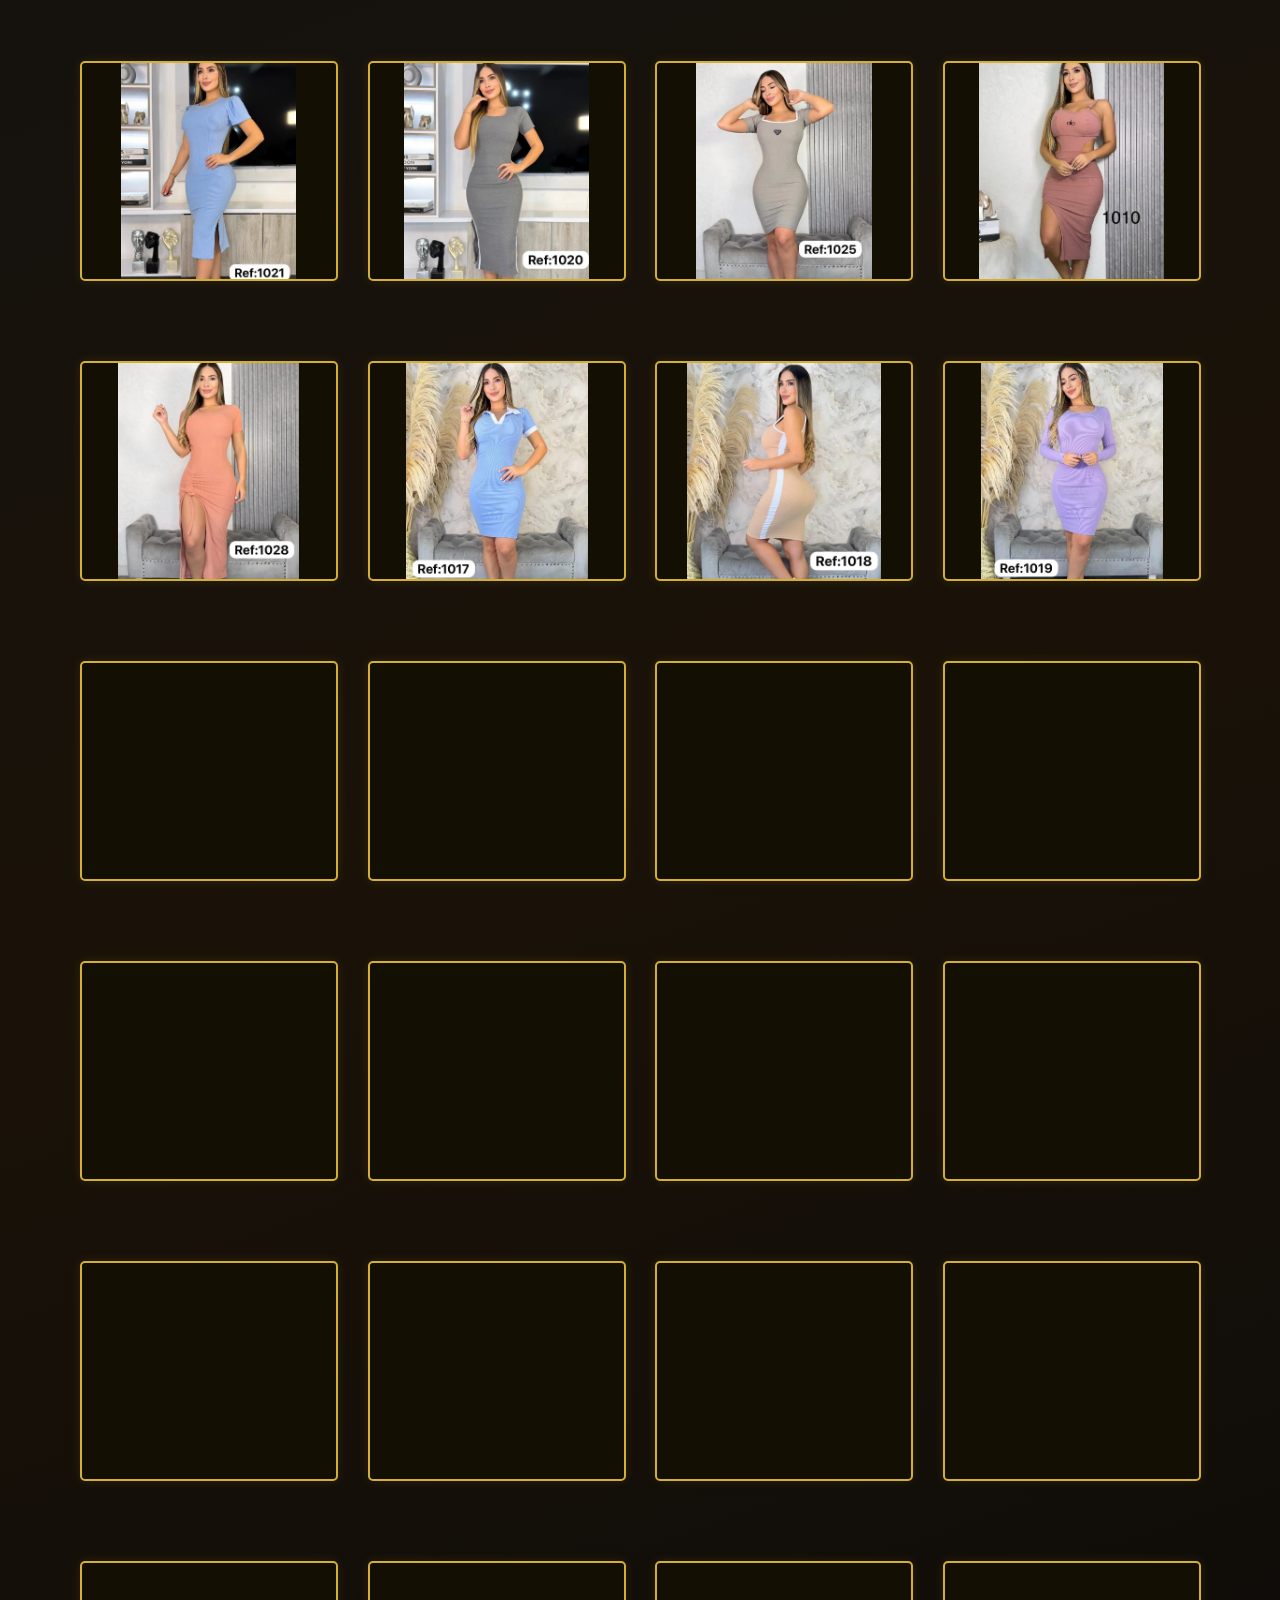
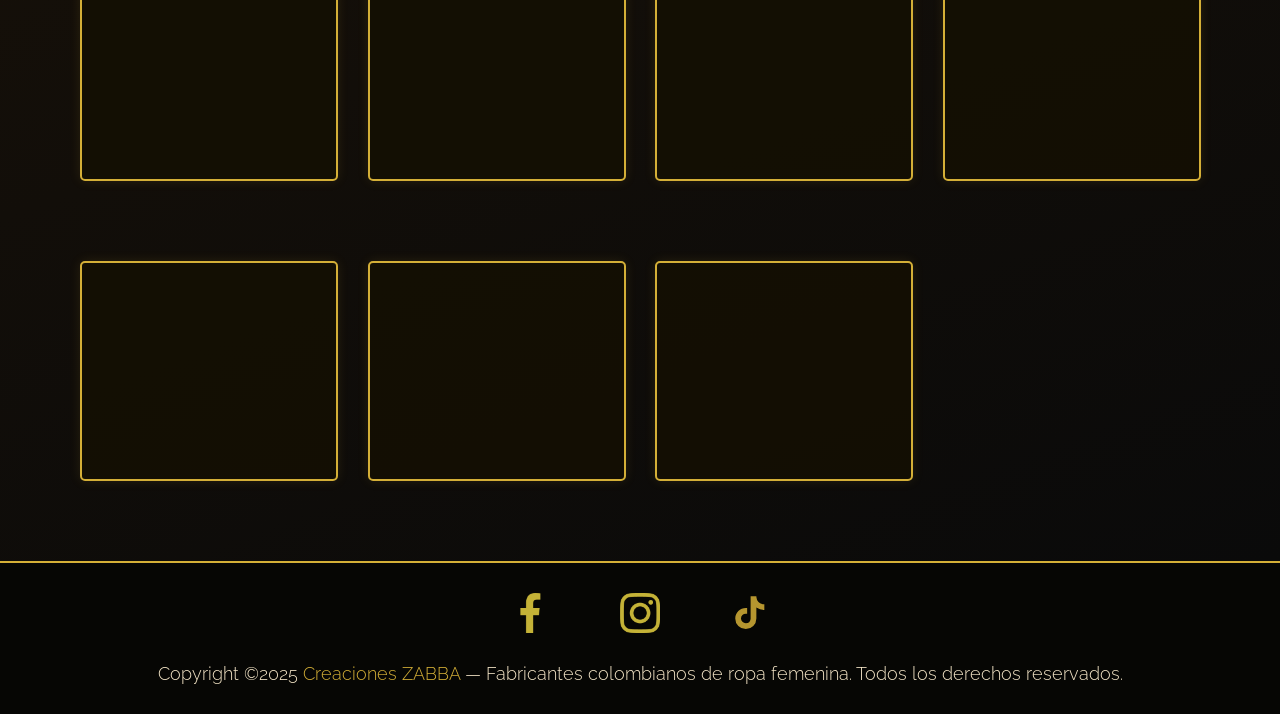
==== commit a360f403: "actualizacion precios y metodos de pagos" ====
--- a/index.html
+++ b/index.html
@@ -1,4 +1,4 @@
-<!DOCTYPE html>
+﻿<!DOCTYPE html>
 <html lang="es">
  <head>
   <meta charset="utf-8"/>
@@ -81,7 +81,7 @@
     </ul>
    </nav>
   </section>
-  <!--Principal Banner sin ropa flotante-->
+  <!--Principal Banner-->
   <section class="banner" id="banner">
    <img alt="Imagen de fondo" class="fitBg" src="./public/assets/img/fondo.webp"/>
    <div class="content">
@@ -105,948 +105,988 @@
    <h4>
     ✨ Ventas al detal y al por mayor ✨
    </h4>
+   <div style="display: flex; justify-content: center; align-items: center; gap: 20px; margin: 15px 0; flex-wrap: wrap;">
+    <span style="display: flex; align-items: center; gap: 8px;">
+     <img src="./public/assets/img/nequi-logo.png" alt="Nequi" style="height: 40px; width: auto;" loading="lazy"/>
+     <span style="font-weight: bold; color: #333;">Nequi</span>
+    </span>
+    <span style="display: flex; align-items: center; gap: 8px;">
+     <img src="./public/assets/img/daviplata-logo.png" alt="Daviplata" style="height: 40px; width: auto;" loading="lazy"/>
+     <span style="font-weight: bold; color: #333;">Daviplata</span>
+    </span>
+   </div>
    <a class="button" href="javascript:void(0);" onclick="sendWhatsAppGeneral();">
     Escríbenos
    </a>
    <br/>
    <div class="content">
-    <div class="card card-1">
-     <div class="imgBx">
-      <img alt="Producto de ropa femenina 4" id="img-product-4" src="./public/producto-4.webp" loading="lazy"/>
-     </div>
-     <div class="contentcard">
-      <p>
-       Colores disponibles:
-      </p>
-      <div style="display: flex; gap: 6px; margin-bottom: 10px; justify-content: center; flex-wrap: wrap;">
-       <span class="color-swatch" style="background-color: #a8c8d8;" title="Celeste">
-       </span>
-       <span class="color-swatch" style="background-color: #e8c4a8;" title="Piel">
-       </span>
-       <span class="color-swatch" style="background-color: #9ab88a;" title="Verde sage">
-       </span>
-       <span class="color-swatch" style="background-color: #5a5a5a;" title="Gris oscuro">
-       </span>
-       <span class="color-swatch" style="background-color: #c87860;" title="Coral">
-       </span>
-       <span class="color-swatch" style="background-color: #b89ab8;" title="Lila">
-       </span>
-       <span class="color-swatch" style="background-color: #8b5e3c;" title="Marrón">
-       </span>
-       <span class="color-swatch" style="background-color: #000;" title="Negro">
-       </span>
-      </div>
-      <a class="button" href="javascript:void(0);" onclick="sendWhatsAppMessage(this);">
-       Comprar🤑
-      </a>
-     </div>
-    </div>
-    <div class="card card-2">
-     <div class="imgBx">
-      <img alt="Producto de ropa femenina 5" id="img-product-5" src="./public/producto-5.webp" loading="lazy"/>
-     </div>
-     <div class="contentcard">
-      <p>
-       Colores disponibles:
-      </p>
-      <div style="display: flex; gap: 6px; margin-bottom: 10px; justify-content: center; flex-wrap: wrap;">
-       <span class="color-swatch" style="background-color: #a8c8d8;" title="Celeste">
-       </span>
-       <span class="color-swatch" style="background-color: #e8c4a8;" title="Piel">
-       </span>
-       <span class="color-swatch" style="background-color: #9ab88a;" title="Verde sage">
-       </span>
-       <span class="color-swatch" style="background-color: #5a5a5a;" title="Gris oscuro">
-       </span>
-       <span class="color-swatch" style="background-color: #c87860;" title="Coral">
-       </span>
-       <span class="color-swatch" style="background-color: #b89ab8;" title="Lila">
-       </span>
-       <span class="color-swatch" style="background-color: #8b5e3c;" title="Marrón">
-       </span>
-       <span class="color-swatch" style="background-color: #000;" title="Negro">
-       </span>
-      </div>
-      <a class="button" href="javascript:void(0);" onclick="sendWhatsAppMessage(this);">
-       Comprar🤑
-      </a>
-     </div>
-    </div>
-    <div class="card card-3">
-     <div class="imgBx">
-      <img alt="Producto de ropa femenina 31" src="./public/producto-31.webp" loading="lazy"/>
-     </div>
-     <div class="contentcard">
-      <p>
-       Colores disponibles:
-      </p>
-      <div style="display: flex; gap: 6px; margin-bottom: 10px; justify-content: center; flex-wrap: wrap;">
-       <span class="color-swatch" style="background-color: #a8c8d8;" title="Celeste">
-       </span>
-       <span class="color-swatch" style="background-color: #e8c4a8;" title="Piel">
-       </span>
-       <span class="color-swatch" style="background-color: #9ab88a;" title="Verde sage">
-       </span>
-       <span class="color-swatch" style="background-color: #5a5a5a;" title="Gris oscuro">
-       </span>
-       <span class="color-swatch" style="background-color: #c87860;" title="Coral">
-       </span>
-       <span class="color-swatch" style="background-color: #b89ab8;" title="Lila">
-       </span>
-       <span class="color-swatch" style="background-color: #8b5e3c;" title="Marrón">
-       </span>
-       <span class="color-swatch" style="background-color: #000;" title="Negro">
-       </span>
-      </div>
-      <a class="button" href="javascript:void(0);" onclick="sendWhatsAppMessage(this);">
-       Comprar🤑
-      </a>
-     </div>
-    </div>
-    <div class="card card-4">
-     <div class="imgBx">
-      <img alt="Producto de ropa femenina 18" src="./public/producto-18.webp" loading="lazy"/>
-     </div>
-     <div class="contentcard">
-      <p>
-       Colores disponibles:
-      </p>
-      <div style="display: flex; gap: 6px; margin-bottom: 10px; justify-content: center; flex-wrap: wrap;">
-       <span class="color-swatch" style="background-color: #a8c8d8;" title="Celeste">
-       </span>
-       <span class="color-swatch" style="background-color: #e8c4a8;" title="Piel">
-       </span>
-       <span class="color-swatch" style="background-color: #9ab88a;" title="Verde sage">
-       </span>
-       <span class="color-swatch" style="background-color: #5a5a5a;" title="Gris oscuro">
-       </span>
-       <span class="color-swatch" style="background-color: #c87860;" title="Coral">
-       </span>
-       <span class="color-swatch" style="background-color: #b89ab8;" title="Lila">
-       </span>
-       <span class="color-swatch" style="background-color: #8b5e3c;" title="Marrón">
-       </span>
-       <span class="color-swatch" style="background-color: #000;" title="Negro">
-       </span>
-      </div>
-      <a class="button" href="javascript:void(0);" onclick="sendWhatsAppMessage(this);">
-       Comprar🤑
-      </a>
-     </div>
-    </div>
-    <div class="card card-5">
-     <div class="imgBx">
-      <img alt="Producto de ropa femenina 13" src="./public/producto-13.webp" loading="lazy"/>
-     </div>
-     <div class="contentcard">
-      <p>
-       Colores disponibles:
-      </p>
-      <div style="display: flex; gap: 6px; margin-bottom: 10px; justify-content: center; flex-wrap: wrap;">
-       <span class="color-swatch" style="background-color: #a8c8d8;" title="Celeste">
-       </span>
-       <span class="color-swatch" style="background-color: #e8c4a8;" title="Piel">
-       </span>
-       <span class="color-swatch" style="background-color: #9ab88a;" title="Verde sage">
-       </span>
-       <span class="color-swatch" style="background-color: #5a5a5a;" title="Gris oscuro">
-       </span>
-       <span class="color-swatch" style="background-color: #c87860;" title="Coral">
-       </span>
-       <span class="color-swatch" style="background-color: #b89ab8;" title="Lila">
-       </span>
-       <span class="color-swatch" style="background-color: #8b5e3c;" title="Marrón">
-       </span>
-       <span class="color-swatch" style="background-color: #000;" title="Negro">
-       </span>
-      </div>
-      <a class="button" href="javascript:void(0);" onclick="sendWhatsAppMessage(this);">
-       Comprar🤑
-      </a>
-     </div>
-    </div>
-    <div class="card card-6">
-     <div class="imgBx">
-      <img alt="Producto de ropa femenina 12" src="./public/producto-12.webp" loading="lazy"/>
-     </div>
-     <div class="contentcard">
-      <p>
-       Colores disponibles:
-      </p>
-      <div style="display: flex; gap: 6px; margin-bottom: 10px; justify-content: center; flex-wrap: wrap;">
-       <span class="color-swatch" style="background-color: #a8c8d8;" title="Celeste">
-       </span>
-       <span class="color-swatch" style="background-color: #e8c4a8;" title="Piel">
-       </span>
-       <span class="color-swatch" style="background-color: #9ab88a;" title="Verde sage">
-       </span>
-       <span class="color-swatch" style="background-color: #5a5a5a;" title="Gris oscuro">
-       </span>
-       <span class="color-swatch" style="background-color: #c87860;" title="Coral">
-       </span>
-       <span class="color-swatch" style="background-color: #b89ab8;" title="Lila">
-       </span>
-       <span class="color-swatch" style="background-color: #8b5e3c;" title="Marrón">
-       </span>
-       <span class="color-swatch" style="background-color: #000;" title="Negro">
-       </span>
-      </div>
-      <a class="button" href="javascript:void(0);" onclick="sendWhatsAppMessage(this);">
-       Comprar🤑
-      </a>
-     </div>
-    </div>
-    <div class="card card-7">
-     <div class="imgBx">
-      <img alt="Producto de ropa femenina 17" src="./public/producto-17.webp" loading="lazy"/>
-     </div>
-     <div class="contentcard">
-      <p>
-       Colores disponibles:
-      </p>
-      <div style="display: flex; gap: 6px; margin-bottom: 10px; justify-content: center; flex-wrap: wrap;">
-       <span class="color-swatch" style="background-color: #a8c8d8;" title="Celeste">
-       </span>
-       <span class="color-swatch" style="background-color: #e8c4a8;" title="Piel">
-       </span>
-       <span class="color-swatch" style="background-color: #9ab88a;" title="Verde sage">
-       </span>
-       <span class="color-swatch" style="background-color: #5a5a5a;" title="Gris oscuro">
-       </span>
-       <span class="color-swatch" style="background-color: #c87860;" title="Coral">
-       </span>
-       <span class="color-swatch" style="background-color: #b89ab8;" title="Lila">
-       </span>
-       <span class="color-swatch" style="background-color: #8b5e3c;" title="Marrón">
-       </span>
-       <span class="color-swatch" style="background-color: #000;" title="Negro">
-       </span>
-      </div>
-      <a class="button" href="javascript:void(0);" onclick="sendWhatsAppMessage(this);">
-       Comprar🤑
-      </a>
-     </div>
-    </div>
-    <div class="card">
-     <div class="imgBx">
-      <img alt="Producto de ropa femenina 25" src="./public/producto-25.webp" loading="lazy"/>
-     </div>
-     <div class="contentcard">
-      <p>
-       Colores disponibles:
-      </p>
-      <div style="display: flex; gap: 6px; margin-bottom: 10px; justify-content: center; flex-wrap: wrap;">
-       <span class="color-swatch" style="background-color: #a8c8d8;" title="Celeste">
-       </span>
-       <span class="color-swatch" style="background-color: #e8c4a8;" title="Piel">
-       </span>
-       <span class="color-swatch" style="background-color: #9ab88a;" title="Verde sage">
-       </span>
-       <span class="color-swatch" style="background-color: #5a5a5a;" title="Gris oscuro">
-       </span>
-       <span class="color-swatch" style="background-color: #c87860;" title="Coral">
-       </span>
-       <span class="color-swatch" style="background-color: #b89ab8;" title="Lila">
-       </span>
-       <span class="color-swatch" style="background-color: #8b5e3c;" title="Marrón">
-       </span>
-       <span class="color-swatch" style="background-color: #000;" title="Negro">
-       </span>
-      </div>
-      <a class="button" href="javascript:void(0);" onclick="sendWhatsAppMessage(this);">
-       Comprar🤑
-      </a>
-     </div>
-    </div>
-    <div class="card">
-     <div class="imgBx">
-      <img alt="Producto de ropa femenina 21" src="./public/producto-21.webp" loading="lazy"/>
-     </div>
-     <div class="contentcard">
-      <p>
-       Colores disponibles:
-      </p>
-      <div style="display: flex; gap: 6px; margin-bottom: 10px; justify-content: center; flex-wrap: wrap;">
-       <span class="color-swatch" style="background-color: #a8c8d8;" title="Celeste">
-       </span>
-       <span class="color-swatch" style="background-color: #e8c4a8;" title="Piel">
-       </span>
-       <span class="color-swatch" style="background-color: #9ab88a;" title="Verde sage">
-       </span>
-       <span class="color-swatch" style="background-color: #5a5a5a;" title="Gris oscuro">
-       </span>
-       <span class="color-swatch" style="background-color: #c87860;" title="Coral">
-       </span>
-       <span class="color-swatch" style="background-color: #b89ab8;" title="Lila">
-       </span>
-       <span class="color-swatch" style="background-color: #8b5e3c;" title="Marrón">
-       </span>
-       <span class="color-swatch" style="background-color: #000;" title="Negro">
-       </span>
-      </div>
-      <a class="button" href="javascript:void(0);" onclick="sendWhatsAppMessage(this);">
-       Comprar🤑
-      </a>
-     </div>
-    </div>
-    <div class="card">
-     <div class="imgBx">
-      <img alt="Producto de ropa femenina 9" src="./public/producto-9.webp" loading="lazy"/>
-     </div>
-     <div class="contentcard">
-      <p>
-       Colores disponibles:
-      </p>
-      <div style="display: flex; gap: 6px; margin-bottom: 10px; justify-content: center; flex-wrap: wrap;">
-       <span class="color-swatch" style="background-color: #a8c8d8;" title="Celeste">
-       </span>
-       <span class="color-swatch" style="background-color: #e8c4a8;" title="Piel">
-       </span>
-       <span class="color-swatch" style="background-color: #9ab88a;" title="Verde sage">
-       </span>
-       <span class="color-swatch" style="background-color: #5a5a5a;" title="Gris oscuro">
-       </span>
-       <span class="color-swatch" style="background-color: #c87860;" title="Coral">
-       </span>
-       <span class="color-swatch" style="background-color: #b89ab8;" title="Lila">
-       </span>
-       <span class="color-swatch" style="background-color: #8b5e3c;" title="Marrón">
-       </span>
-       <span class="color-swatch" style="background-color: #000;" title="Negro">
-       </span>
-      </div>
-      <a class="button" href="javascript:void(0);" onclick="sendWhatsAppMessage(this);">
-       Comprar🤑
-      </a>
-     </div>
-    </div>
-    <div class="card">
-     <div class="imgBx">
-      <img alt="Producto de ropa femenina 10" src="./public/producto-10.webp" loading="lazy"/>
-     </div>
-     <div class="contentcard">
-      <p>
-       Colores disponibles:
-      </p>
-      <div style="display: flex; gap: 6px; margin-bottom: 10px; justify-content: center; flex-wrap: wrap;">
-       <span class="color-swatch" style="background-color: #a8c8d8;" title="Celeste">
-       </span>
-       <span class="color-swatch" style="background-color: #e8c4a8;" title="Piel">
-       </span>
-       <span class="color-swatch" style="background-color: #9ab88a;" title="Verde sage">
-       </span>
-       <span class="color-swatch" style="background-color: #5a5a5a;" title="Gris oscuro">
-       </span>
-       <span class="color-swatch" style="background-color: #c87860;" title="Coral">
-       </span>
-       <span class="color-swatch" style="background-color: #b89ab8;" title="Lila">
-       </span>
-       <span class="color-swatch" style="background-color: #8b5e3c;" title="Marrón">
-       </span>
-       <span class="color-swatch" style="background-color: #000;" title="Negro">
-       </span>
-      </div>
-      <a class="button" href="javascript:void(0);" onclick="sendWhatsAppMessage(this);">
-       Comprar🤑
-      </a>
-     </div>
-    </div>
-    <div class="card">
-     <div class="imgBx">
-      <img alt="Producto de ropa femenina 11" src="./public/producto-11.webp" loading="lazy"/>
-     </div>
-     <div class="contentcard">
-      <p>
-       Colores disponibles:
-      </p>
-      <div style="display: flex; gap: 6px; margin-bottom: 10px; justify-content: center; flex-wrap: wrap;">
-       <span class="color-swatch" style="background-color: #a8c8d8;" title="Celeste">
-       </span>
-       <span class="color-swatch" style="background-color: #e8c4a8;" title="Piel">
-       </span>
-       <span class="color-swatch" style="background-color: #9ab88a;" title="Verde sage">
-       </span>
-       <span class="color-swatch" style="background-color: #5a5a5a;" title="Gris oscuro">
-       </span>
-       <span class="color-swatch" style="background-color: #c87860;" title="Coral">
-       </span>
-       <span class="color-swatch" style="background-color: #b89ab8;" title="Lila">
-       </span>
-       <span class="color-swatch" style="background-color: #8b5e3c;" title="Marrón">
-       </span>
-       <span class="color-swatch" style="background-color: #000;" title="Negro">
-       </span>
-      </div>
-      <a class="button" href="javascript:void(0);" onclick="sendWhatsAppMessage(this);">
-       Comprar🤑
-      </a>
-     </div>
-    </div>
-    <div class="card">
-     <div class="imgBx">
-      <img alt="Producto de ropa femenina 30" src="./public/producto-30.webp" loading="lazy"/>
-     </div>
-     <div class="contentcard">
-      <p>
-       Colores disponibles:
-      </p>
-      <div style="display: flex; gap: 6px; margin-bottom: 10px; justify-content: center; flex-wrap: wrap;">
-       <span class="color-swatch" style="background-color: #a8c8d8;" title="Celeste">
-       </span>
-       <span class="color-swatch" style="background-color: #e8c4a8;" title="Piel">
-       </span>
-       <span class="color-swatch" style="background-color: #9ab88a;" title="Verde sage">
-       </span>
-       <span class="color-swatch" style="background-color: #5a5a5a;" title="Gris oscuro">
-       </span>
-       <span class="color-swatch" style="background-color: #c87860;" title="Coral">
-       </span>
-       <span class="color-swatch" style="background-color: #b89ab8;" title="Lila">
-       </span>
-       <span class="color-swatch" style="background-color: #8b5e3c;" title="Marrón">
-       </span>
-       <span class="color-swatch" style="background-color: #000;" title="Negro">
-       </span>
-      </div>
-      <a class="button" href="javascript:void(0);" onclick="sendWhatsAppMessage(this);">
-       Comprar🤑
-      </a>
-     </div>
-    </div>
-    <div class="card">
-     <div class="imgBx">
-      <img alt="Producto de ropa femenina 2" id="img-product-2" src="./public/producto-2.webp" loading="lazy"/>
-     </div>
-     <div class="contentcard">
-      <p>
-       Colores disponibles:
-      </p>
-      <div style="display: flex; gap: 6px; margin-bottom: 10px; justify-content: center; flex-wrap: wrap;">
-       <span class="color-swatch" style="background-color: #a8c8d8;" title="Celeste">
-       </span>
-       <span class="color-swatch" style="background-color: #e8c4a8;" title="Piel">
-       </span>
-       <span class="color-swatch" style="background-color: #9ab88a;" title="Verde sage">
-       </span>
-       <span class="color-swatch" style="background-color: #5a5a5a;" title="Gris oscuro">
-       </span>
-       <span class="color-swatch" style="background-color: #c87860;" title="Coral">
-       </span>
-       <span class="color-swatch" style="background-color: #b89ab8;" title="Lila">
-       </span>
-       <span class="color-swatch" style="background-color: #8b5e3c;" title="Marrón">
-       </span>
-       <span class="color-swatch" style="background-color: #000;" title="Negro">
-       </span>
-      </div>
-      <a class="button" href="javascript:void(0);" onclick="sendWhatsAppMessage(this);">
-       Comprar🤑
-      </a>
-     </div>
-    </div>
-    <div class="card">
-     <div class="imgBx">
-      <img alt="Producto de ropa femenina 20" src="./public/producto-20.webp" loading="lazy"/>
-     </div>
-     <div class="contentcard">
-      <p>
-       Colores disponibles:
-      </p>
-      <div style="display: flex; gap: 6px; margin-bottom: 10px; justify-content: center; flex-wrap: wrap;">
-       <span class="color-swatch" style="background-color: #a8c8d8;" title="Celeste">
-       </span>
-       <span class="color-swatch" style="background-color: #e8c4a8;" title="Piel">
-       </span>
-       <span class="color-swatch" style="background-color: #9ab88a;" title="Verde sage">
-       </span>
-       <span class="color-swatch" style="background-color: #5a5a5a;" title="Gris oscuro">
-       </span>
-       <span class="color-swatch" style="background-color: #c87860;" title="Coral">
-       </span>
-       <span class="color-swatch" style="background-color: #b89ab8;" title="Lila">
-       </span>
-       <span class="color-swatch" style="background-color: #8b5e3c;" title="Marrón">
-       </span>
-       <span class="color-swatch" style="background-color: #000;" title="Negro">
-       </span>
-      </div>
-      <a class="button" href="javascript:void(0);" onclick="sendWhatsAppMessage(this);">
-       Comprar🤑
-      </a>
-     </div>
-    </div>
-    <div class="card">
-     <div class="imgBx">
-      <img alt="Producto de ropa femenina 16" src="./public/producto-16.webp" loading="lazy"/>
-     </div>
-     <div class="contentcard">
-      <p>
-       Colores disponibles:
-      </p>
-      <div style="display: flex; gap: 6px; margin-bottom: 10px; justify-content: center; flex-wrap: wrap;">
-       <span class="color-swatch" style="background-color: #a8c8d8;" title="Celeste">
-       </span>
-       <span class="color-swatch" style="background-color: #e8c4a8;" title="Piel">
-       </span>
-       <span class="color-swatch" style="background-color: #9ab88a;" title="Verde sage">
-       </span>
-       <span class="color-swatch" style="background-color: #5a5a5a;" title="Gris oscuro">
-       </span>
-       <span class="color-swatch" style="background-color: #c87860;" title="Coral">
-       </span>
-       <span class="color-swatch" style="background-color: #b89ab8;" title="Lila">
-       </span>
-       <span class="color-swatch" style="background-color: #8b5e3c;" title="Marrón">
-       </span>
-       <span class="color-swatch" style="background-color: #000;" title="Negro">
-       </span>
-      </div>
-      <a class="button" href="javascript:void(0);" onclick="sendWhatsAppMessage(this);">
-       Comprar🤑
-      </a>
-     </div>
-    </div>
-    <div class="card">
-     <div class="imgBx">
-      <img alt="Producto de ropa femenina 26" src="./public/producto-26.webp" loading="lazy"/>
-     </div>
-     <div class="contentcard">
-      <p>
-       Colores disponibles:
-      </p>
-      <div style="display: flex; gap: 6px; margin-bottom: 10px; justify-content: center; flex-wrap: wrap;">
-       <span class="color-swatch" style="background-color: #a8c8d8;" title="Celeste">
-       </span>
-       <span class="color-swatch" style="background-color: #e8c4a8;" title="Piel">
-       </span>
-       <span class="color-swatch" style="background-color: #9ab88a;" title="Verde sage">
-       </span>
-       <span class="color-swatch" style="background-color: #5a5a5a;" title="Gris oscuro">
-       </span>
-       <span class="color-swatch" style="background-color: #c87860;" title="Coral">
-       </span>
-       <span class="color-swatch" style="background-color: #b89ab8;" title="Lila">
-       </span>
-       <span class="color-swatch" style="background-color: #8b5e3c;" title="Marrón">
-       </span>
-       <span class="color-swatch" style="background-color: #000;" title="Negro">
-       </span>
-      </div>
-      <a class="button" href="javascript:void(0);" onclick="sendWhatsAppMessage(this);">
-       Comprar🤑
-      </a>
-     </div>
-    </div>
-    <div class="card">
-     <div class="imgBx">
-      <img alt="Producto de ropa femenina 28" src="./public/producto-28.webp" loading="lazy"/>
-     </div>
-     <div class="contentcard">
-      <p>
-       Colores disponibles:
-      </p>
-      <div style="display: flex; gap: 6px; margin-bottom: 10px; justify-content: center; flex-wrap: wrap;">
-       <span class="color-swatch" style="background-color: #a8c8d8;" title="Celeste">
-       </span>
-       <span class="color-swatch" style="background-color: #e8c4a8;" title="Piel">
-       </span>
-       <span class="color-swatch" style="background-color: #9ab88a;" title="Verde sage">
-       </span>
-       <span class="color-swatch" style="background-color: #5a5a5a;" title="Gris oscuro">
-       </span>
-       <span class="color-swatch" style="background-color: #c87860;" title="Coral">
-       </span>
-       <span class="color-swatch" style="background-color: #b89ab8;" title="Lila">
-       </span>
-       <span class="color-swatch" style="background-color: #8b5e3c;" title="Marrón">
-       </span>
-       <span class="color-swatch" style="background-color: #000;" title="Negro">
-       </span>
-      </div>
-      <a class="button" href="javascript:void(0);" onclick="sendWhatsAppMessage(this);">
-       Comprar🤑
-      </a>
-     </div>
-    </div>
-    <div class="card">
-     <div class="imgBx">
-      <img alt="Producto de ropa femenina 7" id="img-product-7" src="./public/producto-7.webp" loading="lazy"/>
-     </div>
-     <div class="contentcard">
-      <p>
-       Colores disponibles:
-      </p>
-      <div style="display: flex; gap: 6px; margin-bottom: 10px; justify-content: center; flex-wrap: wrap;">
-       <span class="color-swatch" style="background-color: #a8c8d8;" title="Celeste">
-       </span>
-       <span class="color-swatch" style="background-color: #e8c4a8;" title="Piel">
-       </span>
-       <span class="color-swatch" style="background-color: #9ab88a;" title="Verde sage">
-       </span>
-       <span class="color-swatch" style="background-color: #5a5a5a;" title="Gris oscuro">
-       </span>
-       <span class="color-swatch" style="background-color: #c87860;" title="Coral">
-       </span>
-       <span class="color-swatch" style="background-color: #b89ab8;" title="Lila">
-       </span>
-       <span class="color-swatch" style="background-color: #8b5e3c;" title="Marrón">
-       </span>
-       <span class="color-swatch" style="background-color: #000;" title="Negro">
-       </span>
-      </div>
-      <a class="button" href="javascript:void(0);" onclick="sendWhatsAppMessage(this);">
-       Comprar🤑
-      </a>
-     </div>
-    </div>
-    <div class="card">
-     <div class="imgBx">
-      <img alt="Producto de ropa femenina 1" id="img-product-1" src="./public/producto-1.webp" loading="lazy"/>
-     </div>
-     <div class="contentcard">
-      <p>
-       Colores disponibles:
-      </p>
-      <div style="display: flex; gap: 6px; margin-bottom: 10px; justify-content: center; flex-wrap: wrap;">
-       <span class="color-swatch" style="background-color: #a8c8d8;" title="Celeste">
-       </span>
-       <span class="color-swatch" style="background-color: #e8c4a8;" title="Piel">
-       </span>
-       <span class="color-swatch" style="background-color: #9ab88a;" title="Verde sage">
-       </span>
-       <span class="color-swatch" style="background-color: #5a5a5a;" title="Gris oscuro">
-       </span>
-       <span class="color-swatch" style="background-color: #c87860;" title="Coral">
-       </span>
-       <span class="color-swatch" style="background-color: #b89ab8;" title="Lila">
-       </span>
-       <span class="color-swatch" style="background-color: #8b5e3c;" title="Marrón">
-       </span>
-       <span class="color-swatch" style="background-color: #000;" title="Negro">
-       </span>
-      </div>
-      <a class="button" href="javascript:void(0);" onclick="sendWhatsAppMessage(this);">
-       Comprar🤑
-      </a>
-     </div>
-    </div>
-    <div class="card">
-     <div class="imgBx">
-      <img alt="Producto de ropa femenina 6" id="img-product-6" src="./public/producto-6.webp" loading="lazy"/>
-     </div>
-     <div class="contentcard">
-      <p>
-       Colores disponibles:
-      </p>
-      <div style="display: flex; gap: 6px; margin-bottom: 10px; justify-content: center; flex-wrap: wrap;">
-       <span class="color-swatch" style="background-color: #a8c8d8;" title="Celeste">
-       </span>
-       <span class="color-swatch" style="background-color: #e8c4a8;" title="Piel">
-       </span>
-       <span class="color-swatch" style="background-color: #9ab88a;" title="Verde sage">
-       </span>
-       <span class="color-swatch" style="background-color: #5a5a5a;" title="Gris oscuro">
-       </span>
-       <span class="color-swatch" style="background-color: #c87860;" title="Coral">
-       </span>
-       <span class="color-swatch" style="background-color: #b89ab8;" title="Lila">
-       </span>
-       <span class="color-swatch" style="background-color: #8b5e3c;" title="Marrón">
-       </span>
-       <span class="color-swatch" style="background-color: #000;" title="Negro">
-       </span>
-      </div>
-      <a class="button" href="javascript:void(0);" onclick="sendWhatsAppMessage(this);">
-       Comprar🤑
-      </a>
-     </div>
-    </div>
-    <div class="card">
-     <div class="imgBx">
-      <img alt="Producto de ropa femenina 32" src="./public/producto-32.webp" loading="lazy"/>
-     </div>
-     <div class="contentcard">
-      <p>
-       Colores disponibles:
-      </p>
-      <div style="display: flex; gap: 6px; margin-bottom: 10px; justify-content: center; flex-wrap: wrap;">
-       <span class="color-swatch" style="background-color: #a8c8d8;" title="Celeste">
-       </span>
-       <span class="color-swatch" style="background-color: #e8c4a8;" title="Piel">
-       </span>
-       <span class="color-swatch" style="background-color: #9ab88a;" title="Verde sage">
-       </span>
-       <span class="color-swatch" style="background-color: #5a5a5a;" title="Gris oscuro">
-       </span>
-       <span class="color-swatch" style="background-color: #c87860;" title="Coral">
-       </span>
-       <span class="color-swatch" style="background-color: #b89ab8;" title="Lila">
-       </span>
-       <span class="color-swatch" style="background-color: #8b5e3c;" title="Marrón">
-       </span>
-       <span class="color-swatch" style="background-color: #000;" title="Negro">
-       </span>
-      </div>
-      <a class="button" href="javascript:void(0);" onclick="sendWhatsAppMessage(this);">
-       Comprar🤑
-      </a>
-     </div>
-    </div>
-    <div class="card">
-     <div class="imgBx">
-      <img alt="Producto de ropa femenina 24" src="./public/producto-24.webp" loading="lazy"/>
-     </div>
-     <div class="contentcard">
-      <p>
-       Colores disponibles:
-      </p>
-      <div style="display: flex; gap: 6px; margin-bottom: 10px; justify-content: center; flex-wrap: wrap;">
-       <span class="color-swatch" style="background-color: #a8c8d8;" title="Celeste">
-       </span>
-       <span class="color-swatch" style="background-color: #e8c4a8;" title="Piel">
-       </span>
-       <span class="color-swatch" style="background-color: #9ab88a;" title="Verde sage">
-       </span>
-       <span class="color-swatch" style="background-color: #5a5a5a;" title="Gris oscuro">
-       </span>
-       <span class="color-swatch" style="background-color: #c87860;" title="Coral">
-       </span>
-       <span class="color-swatch" style="background-color: #b89ab8;" title="Lila">
-       </span>
-       <span class="color-swatch" style="background-color: #8b5e3c;" title="Marrón">
-       </span>
-       <span class="color-swatch" style="background-color: #000;" title="Negro">
-       </span>
-      </div>
-      <a class="button" href="javascript:void(0);" onclick="sendWhatsAppMessage(this);">
-       Comprar🤑
-      </a>
-     </div>
-    </div>
-    <div class="card">
-     <div class="imgBx">
-      <img alt="Producto de ropa femenina 22" src="./public/producto-22.webp" loading="lazy"/>
-     </div>
-     <div class="contentcard">
-      <p>
-       Colores disponibles:
-      </p>
-      <div style="display: flex; gap: 6px; margin-bottom: 10px; justify-content: center; flex-wrap: wrap;">
-       <span class="color-swatch" style="background-color: #a8c8d8;" title="Celeste">
-       </span>
-       <span class="color-swatch" style="background-color: #e8c4a8;" title="Piel">
-       </span>
-       <span class="color-swatch" style="background-color: #9ab88a;" title="Verde sage">
-       </span>
-       <span class="color-swatch" style="background-color: #5a5a5a;" title="Gris oscuro">
-       </span>
-       <span class="color-swatch" style="background-color: #c87860;" title="Coral">
-       </span>
-       <span class="color-swatch" style="background-color: #b89ab8;" title="Lila">
-       </span>
-       <span class="color-swatch" style="background-color: #8b5e3c;" title="Marrón">
-       </span>
-       <span class="color-swatch" style="background-color: #000;" title="Negro">
-       </span>
-      </div>
-      <a class="button" href="javascript:void(0);" onclick="sendWhatsAppMessage(this);">
-       Comprar🤑
-      </a>
-     </div>
-    </div>
-    <div class="card">
-     <div class="imgBx">
-      <img alt="Producto de ropa femenina 8" id="img-product-8" src="./public/producto-8.webp" loading="lazy"/>
-     </div>
-     <div class="contentcard">
-      <p>
-       Colores disponibles:
-      </p>
-      <div style="display: flex; gap: 6px; margin-bottom: 10px; justify-content: center; flex-wrap: wrap;">
-       <span class="color-swatch" style="background-color: #a8c8d8;" title="Celeste">
-       </span>
-       <span class="color-swatch" style="background-color: #e8c4a8;" title="Piel">
-       </span>
-       <span class="color-swatch" style="background-color: #9ab88a;" title="Verde sage">
-       </span>
-       <span class="color-swatch" style="background-color: #5a5a5a;" title="Gris oscuro">
-       </span>
-       <span class="color-swatch" style="background-color: #c87860;" title="Coral">
-       </span>
-       <span class="color-swatch" style="background-color: #b89ab8;" title="Lila">
-       </span>
-       <span class="color-swatch" style="background-color: #8b5e3c;" title="Marrón">
-       </span>
-       <span class="color-swatch" style="background-color: #000;" title="Negro">
-       </span>
-      </div>
-      <a class="button" href="javascript:void(0);" onclick="sendWhatsAppMessage(this);">
-       Comprar🤑
-      </a>
-     </div>
-    </div>
-    <div class="card">
-     <div class="imgBx">
-      <img alt="Producto de ropa femenina 23" src="./public/producto-23.webp" loading="lazy"/>
-     </div>
-     <div class="contentcard">
-      <p>
-       Colores disponibles:
-      </p>
-      <div style="display: flex; gap: 6px; margin-bottom: 10px; justify-content: center; flex-wrap: wrap;">
-       <span class="color-swatch" style="background-color: #a8c8d8;" title="Celeste">
-       </span>
-       <span class="color-swatch" style="background-color: #e8c4a8;" title="Piel">
-       </span>
-       <span class="color-swatch" style="background-color: #9ab88a;" title="Verde sage">
-       </span>
-       <span class="color-swatch" style="background-color: #5a5a5a;" title="Gris oscuro">
-       </span>
-       <span class="color-swatch" style="background-color: #c87860;" title="Coral">
-       </span>
-       <span class="color-swatch" style="background-color: #b89ab8;" title="Lila">
-       </span>
-       <span class="color-swatch" style="background-color: #8b5e3c;" title="Marrón">
-       </span>
-       <span class="color-swatch" style="background-color: #000;" title="Negro">
-       </span>
-      </div>
-      <a class="button" href="javascript:void(0);" onclick="sendWhatsAppMessage(this);">
-       Comprar🤑
-      </a>
-     </div>
-    </div>
-    <div class="card">
-     <div class="imgBx">
-      <img alt="Producto de ropa femenina 19" src="./public/producto-19.webp" loading="lazy"/>
-     </div>
-     <div class="contentcard">
-      <p>
-       Colores disponibles:
-      </p>
-      <div style="display: flex; gap: 6px; margin-bottom: 10px; justify-content: center; flex-wrap: wrap;">
-       <span class="color-swatch" style="background-color: #a8c8d8;" title="Celeste">
-       </span>
-       <span class="color-swatch" style="background-color: #e8c4a8;" title="Piel">
-       </span>
-       <span class="color-swatch" style="background-color: #9ab88a;" title="Verde sage">
-       </span>
-       <span class="color-swatch" style="background-color: #5a5a5a;" title="Gris oscuro">
-       </span>
-       <span class="color-swatch" style="background-color: #c87860;" title="Coral">
-       </span>
-       <span class="color-swatch" style="background-color: #b89ab8;" title="Lila">
-       </span>
-       <span class="color-swatch" style="background-color: #8b5e3c;" title="Marrón">
-       </span>
-       <span class="color-swatch" style="background-color: #000;" title="Negro">
-       </span>
-      </div>
-      <a class="button" href="javascript:void(0);" onclick="sendWhatsAppMessage(this);">
-       Comprar🤑
-      </a>
-     </div>
-    </div>
-    <div class="card">
-     <div class="imgBx">
-      <img alt="Producto de ropa femenina 29" src="./public/producto-29.webp" loading="lazy"/>
-     </div>
-     <div class="contentcard">
-      <p>
-       Colores disponibles:
-      </p>
-      <div style="display: flex; gap: 6px; margin-bottom: 10px; justify-content: center; flex-wrap: wrap;">
-       <span class="color-swatch" style="background-color: #a8c8d8;" title="Celeste">
-       </span>
-       <span class="color-swatch" style="background-color: #e8c4a8;" title="Piel">
-       </span>
-       <span class="color-swatch" style="background-color: #9ab88a;" title="Verde sage">
-       </span>
-       <span class="color-swatch" style="background-color: #5a5a5a;" title="Gris oscuro">
-       </span>
-       <span class="color-swatch" style="background-color: #c87860;" title="Coral">
-       </span>
-       <span class="color-swatch" style="background-color: #b89ab8;" title="Lila">
-       </span>
-       <span class="color-swatch" style="background-color: #8b5e3c;" title="Marrón">
-       </span>
-       <span class="color-swatch" style="background-color: #000;" title="Negro">
-       </span>
-      </div>
-      <a class="button" href="javascript:void(0);" onclick="sendWhatsAppMessage(this);">
-       Comprar🤑
-      </a>
-     </div>
-    </div>
-    <div class="card">
-     <div class="imgBx">
-      <img alt="Producto de ropa femenina 15" src="./public/producto-15.webp" loading="lazy"/>
-     </div>
-     <div class="contentcard">
-      <p>
-       Colores disponibles:
-      </p>
-      <div style="display: flex; gap: 6px; margin-bottom: 10px; justify-content: center; flex-wrap: wrap;">
-       <span class="color-swatch" style="background-color: #a8c8d8;" title="Celeste">
-       </span>
-       <span class="color-swatch" style="background-color: #e8c4a8;" title="Piel">
-       </span>
-       <span class="color-swatch" style="background-color: #9ab88a;" title="Verde sage">
-       </span>
-       <span class="color-swatch" style="background-color: #5a5a5a;" title="Gris oscuro">
-       </span>
-       <span class="color-swatch" style="background-color: #c87860;" title="Coral">
-       </span>
-       <span class="color-swatch" style="background-color: #b89ab8;" title="Lila">
-       </span>
-       <span class="color-swatch" style="background-color: #8b5e3c;" title="Marrón">
-       </span>
-       <span class="color-swatch" style="background-color: #000;" title="Negro">
-       </span>
-      </div>
-      <a class="button" href="javascript:void(0);" onclick="sendWhatsAppMessage(this);">
-       Comprar🤑
-      </a>
-     </div>
-    </div>
-    <div class="card">
-     <div class="imgBx">
-      <img alt="Producto de ropa femenina 14" src="./public/producto-14.webp" loading="lazy"/>
-     </div>
-     <div class="contentcard">
-      <p>
-       Colores disponibles:
-      </p>
-      <div style="display: flex; gap: 6px; margin-bottom: 10px; justify-content: center; flex-wrap: wrap;">
-       <span class="color-swatch" style="background-color: #a8c8d8;" title="Celeste">
-       </span>
-       <span class="color-swatch" style="background-color: #e8c4a8;" title="Piel">
-       </span>
-       <span class="color-swatch" style="background-color: #9ab88a;" title="Verde sage">
-       </span>
-       <span class="color-swatch" style="background-color: #5a5a5a;" title="Gris oscuro">
-       </span>
-       <span class="color-swatch" style="background-color: #c87860;" title="Coral">
-       </span>
-       <span class="color-swatch" style="background-color: #b89ab8;" title="Lila">
-       </span>
-       <span class="color-swatch" style="background-color: #8b5e3c;" title="Marrón">
-       </span>
-       <span class="color-swatch" style="background-color: #000;" title="Negro">
-       </span>
-      </div>
-      <a class="button" href="javascript:void(0);" onclick="sendWhatsAppMessage(this);">
-       Comprar🤑
-      </a>
-     </div>
-    </div>
-    <div class="card">
-     <div class="imgBx">
-      <img alt="Producto de ropa femenina 27" src="./public/producto-27.webp" loading="lazy"/>
-     </div>
-     <div class="contentcard">
-      <p>
-       Colores disponibles:
+    <div class="card card-1" data-ref="1004">
+     <div class="imgBx">
+      <img alt="Producto de ropa femenina 4" id="img-product-1004" src="./public/producto-4.webp" loading="lazy"/>
+     </div>
+     <div class="contentcard">
+      <p>
+       Colores disponibles ref:1004
+       $ 45.000 
+      </p>
+      <div style="display: flex; gap: 6px; margin-bottom: 10px; justify-content: center; flex-wrap: wrap;">
+       <span class="color-swatch" style="background-color: #a8c8d8;" title="Celeste">
+       </span>
+       <span class="color-swatch" style="background-color: #e8c4a8;" title="Piel">
+       </span>
+       <span class="color-swatch" style="background-color: #9ab88a;" title="Verde sage">
+       </span>
+       <span class="color-swatch" style="background-color: #5a5a5a;" title="Gris oscuro">
+       </span>
+       <span class="color-swatch" style="background-color: #c87860;" title="Coral">
+       </span>
+       <span class="color-swatch" style="background-color: #b89ab8;" title="Lila">
+       </span>
+       <span class="color-swatch" style="background-color: #8b5e3c;" title="Marrón">
+       </span>
+       <span class="color-swatch" style="background-color: #000;" title="Negro">
+       </span>
+      </div>
+      <a class="button" href="javascript:void(0);" onclick="sendWhatsAppMessage(this);">
+       Comprar🤑
+      </a>
+     </div>
+    </div>
+    <div class="card card-2" data-ref="1005">
+     <div class="imgBx">
+      <img alt="Producto de ropa femenina 5" id="img-product-1005" src="./public/producto-5.webp" loading="lazy"/>
+     </div>
+     <div class="contentcard">
+      <p>
+       Colores disponibles ref:10053
+       $ 45.000 
+      </p>
+      <div style="display: flex; gap: 6px; margin-bottom: 10px; justify-content: center; flex-wrap: wrap;">
+       <span class="color-swatch" style="background-color: #a8c8d8;" title="Celeste">
+       </span>
+       <span class="color-swatch" style="background-color: #e8c4a8;" title="Piel">
+       </span>
+       <span class="color-swatch" style="background-color: #9ab88a;" title="Verde sage">
+       </span>
+       <span class="color-swatch" style="background-color: #5a5a5a;" title="Gris oscuro">
+       </span>
+       <span class="color-swatch" style="background-color: #c87860;" title="Coral">
+       </span>
+       <span class="color-swatch" style="background-color: #b89ab8;" title="Lila">
+       </span>
+       <span class="color-swatch" style="background-color: #8b5e3c;" title="Marrón">
+       </span>
+       <span class="color-swatch" style="background-color: #000;" title="Negro">
+       </span>
+      </div>
+      <a class="button" href="javascript:void(0);" onclick="sendWhatsAppMessage(this);">
+       Comprar🤑
+      </a>
+     </div>
+    </div>
+    <div class="card card-3" data-ref="1016">
+     <div class="imgBx">
+      <img alt="Producto de ropa femenina 31" id="img-product-1016" src="./public/producto-31.webp" loading="lazy"/>
+     </div>
+     <div class="contentcard">
+      <p>
+       Colores disponibles ref:1016
+        $ 45.000
+      </p>
+      <div style="display: flex; gap: 6px; margin-bottom: 10px; justify-content: center; flex-wrap: wrap;">
+       <span class="color-swatch" style="background-color: #a8c8d8;" title="Celeste">
+       </span>
+       <span class="color-swatch" style="background-color: #e8c4a8;" title="Piel">
+       </span>
+       <span class="color-swatch" style="background-color: #9ab88a;" title="Verde sage">
+       </span>
+       <span class="color-swatch" style="background-color: #5a5a5a;" title="Gris oscuro">
+       </span>
+       <span class="color-swatch" style="background-color: #c87860;" title="Coral">
+       </span>
+       <span class="color-swatch" style="background-color: #b89ab8;" title="Lila">
+       </span>
+       <span class="color-swatch" style="background-color: #8b5e3c;" title="Marrón">
+       </span>
+       <span class="color-swatch" style="background-color: #000;" title="Negro">
+       </span>
+      </div>
+      <a class="button" href="javascript:void(0);" onclick="sendWhatsAppMessage(this);">
+       Comprar🤑
+      </a>
+     </div>
+    </div>
+    <div class="card card-4" data-ref="1026">
+     <div class="imgBx">
+      <img alt="Producto de ropa femenina 18" id="img-product-1026" src="./public/producto-18.webp" loading="lazy"/>
+     </div>
+     <div class="contentcard">
+      <p>
+       Colores disponibles ref:1026
+       $ 45.000 
+      </p>
+      <div style="display: flex; gap: 6px; margin-bottom: 10px; justify-content: center; flex-wrap: wrap;">
+       <span class="color-swatch" style="background-color: #a8c8d8;" title="Celeste">
+       </span>
+       <span class="color-swatch" style="background-color: #e8c4a8;" title="Piel">
+       </span>
+       <span class="color-swatch" style="background-color: #9ab88a;" title="Verde sage">
+       </span>
+       <span class="color-swatch" style="background-color: #5a5a5a;" title="Gris oscuro">
+       </span>
+       <span class="color-swatch" style="background-color: #c87860;" title="Coral">
+       </span>
+       <span class="color-swatch" style="background-color: #b89ab8;" title="Lila">
+       </span>
+       <span class="color-swatch" style="background-color: #8b5e3c;" title="Marrón">
+       </span>
+       <span class="color-swatch" style="background-color: #000;" title="Negro">
+       </span>
+      </div>
+      <a class="button" href="javascript:void(0);" onclick="sendWhatsAppMessage(this);">
+       Comprar🤑
+      </a>
+     </div>
+    </div>
+    <div class="card card-5" data-ref="1021">
+     <div class="imgBx">
+      <img alt="Producto de ropa femenina 13" id="img-product-1021" src="./public/producto-13.webp" loading="lazy"/>
+     </div>
+     <div class="contentcard">
+      <p>
+       Colores disponibles ref:1021 
+        $ 45.000
+      </p>
+      <div style="display: flex; gap: 6px; margin-bottom: 10px; justify-content: center; flex-wrap: wrap;">
+       <span class="color-swatch" style="background-color: #a8c8d8;" title="Celeste">
+       </span>
+       <span class="color-swatch" style="background-color: #e8c4a8;" title="Piel">
+       </span>
+       <span class="color-swatch" style="background-color: #9ab88a;" title="Verde sage">
+       </span>
+       <span class="color-swatch" style="background-color: #5a5a5a;" title="Gris oscuro">
+       </span>
+       <span class="color-swatch" style="background-color: #c87860;" title="Coral">
+       </span>
+       <span class="color-swatch" style="background-color: #b89ab8;" title="Lila">
+       </span>
+       <span class="color-swatch" style="background-color: #8b5e3c;" title="Marrón">
+       </span>
+       <span class="color-swatch" style="background-color: #000;" title="Negro">
+       </span>
+      </div>
+      <a class="button" href="javascript:void(0);" onclick="sendWhatsAppMessage(this);">
+       Comprar🤑
+      </a>
+     </div>
+    </div>
+    <div class="card card-6" data-ref="1020">
+     <div class="imgBx">
+      <img alt="Producto de ropa femenina 12" id="img-product-1020" src="./public/producto-12.webp" loading="lazy"/>
+     </div>
+     <div class="contentcard">
+      <p>
+       Colores disponibles ref:1020
+      </p>
+      <div style="display: flex; gap: 6px; margin-bottom: 10px; justify-content: center; flex-wrap: wrap;">
+       <span class="color-swatch" style="background-color: #a8c8d8;" title="Celeste">
+       </span>
+       <span class="color-swatch" style="background-color: #e8c4a8;" title="Piel">
+       </span>
+       <span class="color-swatch" style="background-color: #9ab88a;" title="Verde sage">
+       </span>
+       <span class="color-swatch" style="background-color: #5a5a5a;" title="Gris oscuro">
+       </span>
+       <span class="color-swatch" style="background-color: #c87860;" title="Coral">
+       </span>
+       <span class="color-swatch" style="background-color: #b89ab8;" title="Lila">
+       </span>
+       <span class="color-swatch" style="background-color: #8b5e3c;" title="Marrón">
+       </span>
+       <span class="color-swatch" style="background-color: #000;" title="Negro">
+       </span>
+      </div>
+      <a class="button" href="javascript:void(0);" onclick="sendWhatsAppMessage(this);">
+       Comprar🤑
+      </a>
+     </div>
+    </div>
+    <div class="card card-7" data-ref="1025">
+     <div class="imgBx">
+      <img alt="Producto de ropa femenina 17" id="img-product-1025" src="./public/producto-17.webp" loading="lazy"/>
+     </div>
+     <div class="contentcard">
+      <p>
+       Colores disponibles ref:1025
+        $ 45.000
+      </p>
+      <div style="display: flex; gap: 6px; margin-bottom: 10px; justify-content: center; flex-wrap: wrap;">
+       <span class="color-swatch" style="background-color: #a8c8d8;" title="Celeste">
+       </span>
+       <span class="color-swatch" style="background-color: #e8c4a8;" title="Piel">
+       </span>
+       <span class="color-swatch" style="background-color: #9ab88a;" title="Verde sage">
+       </span>
+       <span class="color-swatch" style="background-color: #5a5a5a;" title="Gris oscuro">
+       </span>
+       <span class="color-swatch" style="background-color: #c87860;" title="Coral">
+       </span>
+       <span class="color-swatch" style="background-color: #b89ab8;" title="Lila">
+       </span>
+       <span class="color-swatch" style="background-color: #8b5e3c;" title="Marrón">
+       </span>
+       <span class="color-swatch" style="background-color: #000;" title="Negro">
+       </span>
+      </div>
+      <a class="button" href="javascript:void(0);" onclick="sendWhatsAppMessage(this);">
+       Comprar🤑
+      </a>
+     </div>
+    </div>
+    <div class="card" data-ref="1010">
+     <div class="imgBx">
+      <img alt="Producto de ropa femenina 25" id="img-product-1010" src="./public/producto-25.webp" loading="lazy"/>
+     </div>
+     <div class="contentcard">
+      <p>
+       Colores disponibles ref:1010
+        $ 45.000
+      </p>
+      <div style="display: flex; gap: 6px; margin-bottom: 10px; justify-content: center; flex-wrap: wrap;">
+       <span class="color-swatch" style="background-color: #a8c8d8;" title="Celeste">
+       </span>
+       <span class="color-swatch" style="background-color: #e8c4a8;" title="Piel">
+       </span>
+       <span class="color-swatch" style="background-color: #9ab88a;" title="Verde sage">
+       </span>
+       <span class="color-swatch" style="background-color: #5a5a5a;" title="Gris oscuro">
+       </span>
+       <span class="color-swatch" style="background-color: #c87860;" title="Coral">
+       </span>
+       <span class="color-swatch" style="background-color: #b89ab8;" title="Lila">
+       </span>
+       <span class="color-swatch" style="background-color: #8b5e3c;" title="Marrón">
+       </span>
+       <span class="color-swatch" style="background-color: #000;" title="Negro">
+       </span>
+      </div>
+      <a class="button" href="javascript:void(0);" onclick="sendWhatsAppMessage(this);">
+       Comprar🤑
+      </a>
+     </div>
+    </div>
+    <div class="card" data-ref="1028">
+     <div class="imgBx">
+      <img alt="Producto de ropa femenina 21" id="img-product-1028" src="./public/producto-21.webp" loading="lazy"/>
+     </div>
+     <div class="contentcard">
+      <p>
+       Colores disponibles ref:1028
+        $ 45.000
+      </p>
+      <div style="display: flex; gap: 6px; margin-bottom: 10px; justify-content: center; flex-wrap: wrap;">
+       <span class="color-swatch" style="background-color: #a8c8d8;" title="Celeste">
+       </span>
+       <span class="color-swatch" style="background-color: #e8c4a8;" title="Piel">
+       </span>
+       <span class="color-swatch" style="background-color: #9ab88a;" title="Verde sage">
+       </span>
+       <span class="color-swatch" style="background-color: #5a5a5a;" title="Gris oscuro">
+       </span>
+       <span class="color-swatch" style="background-color: #c87860;" title="Coral">
+       </span>
+       <span class="color-swatch" style="background-color: #b89ab8;" title="Lila">
+       </span>
+       <span class="color-swatch" style="background-color: #8b5e3c;" title="Marrón">
+       </span>
+       <span class="color-swatch" style="background-color: #000;" title="Negro">
+       </span>
+      </div>
+      <a class="button" href="javascript:void(0);" onclick="sendWhatsAppMessage(this);">
+       Comprar🤑
+      </a>
+     </div>
+    </div>
+    <div class="card" data-ref="1017">
+     <div class="imgBx">
+      <img alt="Producto de ropa femenina 9" id="img-product-1017" src="./public/producto-9.webp" loading="lazy"/>
+     </div>
+     <div class="contentcard">
+      <p>
+       Colores disponibles ref:1017
+        $ 45.000
+      </p>
+      <div style="display: flex; gap: 6px; margin-bottom: 10px; justify-content: center; flex-wrap: wrap;">
+       <span class="color-swatch" style="background-color: #a8c8d8;" title="Celeste">
+       </span>
+       <span class="color-swatch" style="background-color: #e8c4a8;" title="Piel">
+       </span>
+       <span class="color-swatch" style="background-color: #9ab88a;" title="Verde sage">
+       </span>
+       <span class="color-swatch" style="background-color: #5a5a5a;" title="Gris oscuro">
+       </span>
+       <span class="color-swatch" style="background-color: #c87860;" title="Coral">
+       </span>
+       <span class="color-swatch" style="background-color: #b89ab8;" title="Lila">
+       </span>
+       <span class="color-swatch" style="background-color: #8b5e3c;" title="Marrón">
+       </span>
+       <span class="color-swatch" style="background-color: #000;" title="Negro">
+       </span>
+      </div>
+      <a class="button" href="javascript:void(0);" onclick="sendWhatsAppMessage(this);">
+       Comprar🤑
+      </a>
+     </div>
+    </div>
+    <div class="card" data-ref="1018">
+     <div class="imgBx">
+      <img alt="Producto de ropa femenina 10" id="img-product-1018" src="./public/producto-10.webp" loading="lazy"/>
+     </div>
+     <div class="contentcard">
+      <p>
+       Colores disponibles ref:1018
+        $ 45.000
+      </p>
+      <div style="display: flex; gap: 6px; margin-bottom: 10px; justify-content: center; flex-wrap: wrap;">
+       <span class="color-swatch" style="background-color: #a8c8d8;" title="Celeste">
+       </span>
+       <span class="color-swatch" style="background-color: #e8c4a8;" title="Piel">
+       </span>
+       <span class="color-swatch" style="background-color: #9ab88a;" title="Verde sage">
+       </span>
+       <span class="color-swatch" style="background-color: #5a5a5a;" title="Gris oscuro">
+       </span>
+       <span class="color-swatch" style="background-color: #c87860;" title="Coral">
+       </span>
+       <span class="color-swatch" style="background-color: #b89ab8;" title="Lila">
+       </span>
+       <span class="color-swatch" style="background-color: #8b5e3c;" title="Marrón">
+       </span>
+       <span class="color-swatch" style="background-color: #000;" title="Negro">
+       </span>
+      </div>
+      <a class="button" href="javascript:void(0);" onclick="sendWhatsAppMessage(this);">
+       Comprar🤑
+      </a>
+     </div>
+    </div>
+    <div class="card" data-ref="1019">
+     <div class="imgBx">
+      <img alt="Producto de ropa femenina 11" id="img-product-1019" src="./public/producto-11.webp" loading="lazy"/>
+     </div>
+     <div class="contentcard">
+      <p>
+       Colores disponibles ref:1019
+        $ 45.000
+      </p>
+      <div style="display: flex; gap: 6px; margin-bottom: 10px; justify-content: center; flex-wrap: wrap;">
+       <span class="color-swatch" style="background-color: #a8c8d8;" title="Celeste">
+       </span>
+       <span class="color-swatch" style="background-color: #e8c4a8;" title="Piel">
+       </span>
+       <span class="color-swatch" style="background-color: #9ab88a;" title="Verde sage">
+       </span>
+       <span class="color-swatch" style="background-color: #5a5a5a;" title="Gris oscuro">
+       </span>
+       <span class="color-swatch" style="background-color: #c87860;" title="Coral">
+       </span>
+       <span class="color-swatch" style="background-color: #b89ab8;" title="Lila">
+       </span>
+       <span class="color-swatch" style="background-color: #8b5e3c;" title="Marrón">
+       </span>
+       <span class="color-swatch" style="background-color: #000;" title="Negro">
+       </span>
+      </div>
+      <a class="button" href="javascript:void(0);" onclick="sendWhatsAppMessage(this);">
+       Comprar🤑
+      </a>
+     </div>
+    </div>
+    <div class="card" data-ref="1015">
+     <div class="imgBx">
+      <img alt="Producto de ropa femenina 30" id="img-product-1015" src="./public/producto-30.webp" loading="lazy"/>
+     </div>
+     <div class="contentcard">
+      <p>
+       Colores disponibles ref:1015
+        $ 65.000
+      </p>
+      <div style="display: flex; gap: 6px; margin-bottom: 10px; justify-content: center; flex-wrap: wrap;">
+       <span class="color-swatch" style="background-color: #a8c8d8;" title="Celeste">
+       </span>
+       <span class="color-swatch" style="background-color: #e8c4a8;" title="Piel">
+       </span>
+       <span class="color-swatch" style="background-color: #9ab88a;" title="Verde sage">
+       </span>
+       <span class="color-swatch" style="background-color: #5a5a5a;" title="Gris oscuro">
+       </span>
+       <span class="color-swatch" style="background-color: #c87860;" title="Coral">
+       </span>
+       <span class="color-swatch" style="background-color: #b89ab8;" title="Lila">
+       </span>
+       <span class="color-swatch" style="background-color: #8b5e3c;" title="Marrón">
+       </span>
+       <span class="color-swatch" style="background-color: #000;" title="Negro">
+       </span>
+      </div>
+      <a class="button" href="javascript:void(0);" onclick="sendWhatsAppMessage(this);">
+       Comprar🤑
+      </a>
+     </div>
+    </div>
+    <div class="card" data-ref="1002">
+     <div class="imgBx">
+      <img alt="Producto de ropa femenina 2" id="img-product-1002" src="./public/producto-2.webp" loading="lazy"/>
+     </div>
+     <div class="contentcard">
+      <p>
+       Colores disponibles ref:1002
+        $ 50.000
+      </p>
+      <div style="display: flex; gap: 6px; margin-bottom: 10px; justify-content: center; flex-wrap: wrap;">
+       <span class="color-swatch" style="background-color: #a8c8d8;" title="Celeste">
+       </span>
+       <span class="color-swatch" style="background-color: #e8c4a8;" title="Piel">
+       </span>
+       <span class="color-swatch" style="background-color: #9ab88a;" title="Verde sage">
+       </span>
+       <span class="color-swatch" style="background-color: #5a5a5a;" title="Gris oscuro">
+       </span>
+       <span class="color-swatch" style="background-color: #c87860;" title="Coral">
+       </span>
+       <span class="color-swatch" style="background-color: #b89ab8;" title="Lila">
+       </span>
+       <span class="color-swatch" style="background-color: #8b5e3c;" title="Marrón">
+       </span>
+       <span class="color-swatch" style="background-color: #000;" title="Negro">
+       </span>
+      </div>
+      <a class="button" href="javascript:void(0);" onclick="sendWhatsAppMessage(this);">
+       Comprar🤑
+      </a>
+     </div>
+    </div>
+    <div class="card" data-ref="1027">
+     <div class="imgBx">
+      <img alt="Producto de ropa femenina 20" id="img-product-1027" src="./public/producto-20.webp" loading="lazy"/>
+     </div>
+     <div class="contentcard">
+      <p>
+       Colores disponibles ref:1027
+        $ 50.000
+      </p>
+      <div style="display: flex; gap: 6px; margin-bottom: 10px; justify-content: center; flex-wrap: wrap;">
+       <span class="color-swatch" style="background-color: #a8c8d8;" title="Celeste">
+       </span>
+       <span class="color-swatch" style="background-color: #e8c4a8;" title="Piel">
+       </span>
+       <span class="color-swatch" style="background-color: #9ab88a;" title="Verde sage">
+       </span>
+       <span class="color-swatch" style="background-color: #5a5a5a;" title="Gris oscuro">
+       </span>
+       <span class="color-swatch" style="background-color: #c87860;" title="Coral">
+       </span>
+       <span class="color-swatch" style="background-color: #b89ab8;" title="Lila">
+       </span>
+       <span class="color-swatch" style="background-color: #8b5e3c;" title="Marrón">
+       </span>
+       <span class="color-swatch" style="background-color: #000;" title="Negro">
+       </span>
+      </div>
+      <a class="button" href="javascript:void(0);" onclick="sendWhatsAppMessage(this);">
+       Comprar🤑
+      </a>
+     </div>
+    </div>
+    <div class="card" data-ref="1024">
+     <div class="imgBx">
+      <img alt="Producto de ropa femenina 16" id="img-product-1024" src="./public/producto-16.webp" loading="lazy"/>
+     </div>
+     <div class="contentcard">
+      <p>
+       Colores disponibles ref:1024
+        $ 50.000
+      </p>
+      <div style="display: flex; gap: 6px; margin-bottom: 10px; justify-content: center; flex-wrap: wrap;">
+       <span class="color-swatch" style="background-color: #a8c8d8;" title="Celeste">
+       </span>
+       <span class="color-swatch" style="background-color: #e8c4a8;" title="Piel">
+       </span>
+       <span class="color-swatch" style="background-color: #9ab88a;" title="Verde sage">
+       </span>
+       <span class="color-swatch" style="background-color: #5a5a5a;" title="Gris oscuro">
+       </span>
+       <span class="color-swatch" style="background-color: #c87860;" title="Coral">
+       </span>
+       <span class="color-swatch" style="background-color: #b89ab8;" title="Lila">
+       </span>
+       <span class="color-swatch" style="background-color: #8b5e3c;" title="Marrón">
+       </span>
+       <span class="color-swatch" style="background-color: #000;" title="Negro">
+       </span>
+      </div>
+      <a class="button" href="javascript:void(0);" onclick="sendWhatsAppMessage(this);">
+       Comprar🤑
+      </a>
+     </div>
+    </div>
+    <div class="card" data-ref="1011">
+     <div class="imgBx">
+      <img alt="Producto de ropa femenina 26" id="img-product-1011" src="./public/producto-26.webp" loading="lazy"/>
+     </div>
+     <div class="contentcard">
+      <p>
+       Colores disponibles ref:1011
+        $ 60.000
+      </p>
+      <div style="display: flex; gap: 6px; margin-bottom: 10px; justify-content: center; flex-wrap: wrap;">
+       <span class="color-swatch" style="background-color: #a8c8d8;" title="Celeste">
+       </span>
+       <span class="color-swatch" style="background-color: #e8c4a8;" title="Piel">
+       </span>
+       <span class="color-swatch" style="background-color: #9ab88a;" title="Verde sage">
+       </span>
+       <span class="color-swatch" style="background-color: #5a5a5a;" title="Gris oscuro">
+       </span>
+       <span class="color-swatch" style="background-color: #c87860;" title="Coral">
+       </span>
+       <span class="color-swatch" style="background-color: #b89ab8;" title="Lila">
+       </span>
+       <span class="color-swatch" style="background-color: #8b5e3c;" title="Marrón">
+       </span>
+       <span class="color-swatch" style="background-color: #000;" title="Negro">
+       </span>
+      </div>
+      <a class="button" href="javascript:void(0);" onclick="sendWhatsAppMessage(this);">
+       Comprar🤑
+      </a>
+     </div>
+    </div>
+    <div class="card" data-ref="1013">
+     <div class="imgBx">
+      <img alt="Producto de ropa femenina 28" id="img-product-1013" src="./public/producto-28.webp" loading="lazy"/>
+     </div>
+     <div class="contentcard">
+      <p>
+       Colores disponibles ref:1013
+        $ 50.000
+      </p>
+      <div style="display: flex; gap: 6px; margin-bottom: 10px; justify-content: center; flex-wrap: wrap;">
+       <span class="color-swatch" style="background-color: #a8c8d8;" title="Celeste">
+       </span>
+       <span class="color-swatch" style="background-color: #e8c4a8;" title="Piel">
+       </span>
+       <span class="color-swatch" style="background-color: #9ab88a;" title="Verde sage">
+       </span>
+       <span class="color-swatch" style="background-color: #5a5a5a;" title="Gris oscuro">
+       </span>
+       <span class="color-swatch" style="background-color: #c87860;" title="Coral">
+       </span>
+       <span class="color-swatch" style="background-color: #b89ab8;" title="Lila">
+       </span>
+       <span class="color-swatch" style="background-color: #8b5e3c;" title="Marrón">
+       </span>
+       <span class="color-swatch" style="background-color: #000;" title="Negro">
+       </span>
+      </div>
+      <a class="button" href="javascript:void(0);" onclick="sendWhatsAppMessage(this);">
+       Comprar🤑
+      </a>
+     </div>
+    </div>
+    <div class="card" data-ref="1003">
+     <div class="imgBx">
+      <img alt="Producto de ropa femenina 7" id="img-product-1003" src="./public/producto-7.webp" loading="lazy"/>
+     </div>
+     <div class="contentcard">
+      <p>
+       Colores disponibles ref:1003
+        $ 50.000  
+      </p>
+      <div style="display: flex; gap: 6px; margin-bottom: 10px; justify-content: center; flex-wrap: wrap;">
+       <span class="color-swatch" style="background-color: #a8c8d8;" title="Celeste">
+       </span>
+       <span class="color-swatch" style="background-color: #e8c4a8;" title="Piel">
+       </span>
+       <span class="color-swatch" style="background-color: #9ab88a;" title="Verde sage">
+       </span>
+       <span class="color-swatch" style="background-color: #5a5a5a;" title="Gris oscuro">
+       </span>
+       <span class="color-swatch" style="background-color: #c87860;" title="Coral">
+       </span>
+       <span class="color-swatch" style="background-color: #b89ab8;" title="Lila">
+       </span>
+       <span class="color-swatch" style="background-color: #8b5e3c;" title="Marrón">
+       </span>
+       <span class="color-swatch" style="background-color: #000;" title="Negro">
+       </span>
+      </div>
+      <a class="button" href="javascript:void(0);" onclick="sendWhatsAppMessage(this);">
+       Comprar🤑
+      </a>
+     </div>
+    </div>
+    <div class="card" data-ref="1001">
+     <div class="imgBx">
+      <img alt="Producto de ropa femenina 1" id="img-product-1001" src="./public/producto-1.webp" loading="lazy"/>
+     </div>
+     <div class="contentcard">
+      <p>
+       Colores disponibles ref:1001
+        $ 50.000
+      </p>
+      <div style="display: flex; gap: 6px; margin-bottom: 10px; justify-content: center; flex-wrap: wrap;">
+       <span class="color-swatch" style="background-color: #a8c8d8;" title="Celeste">
+       </span>
+       <span class="color-swatch" style="background-color: #e8c4a8;" title="Piel">
+       </span>
+       <span class="color-swatch" style="background-color: #9ab88a;" title="Verde sage">
+       </span>
+       <span class="color-swatch" style="background-color: #5a5a5a;" title="Gris oscuro">
+       </span>
+       <span class="color-swatch" style="background-color: #c87860;" title="Coral">
+       </span>
+       <span class="color-swatch" style="background-color: #b89ab8;" title="Lila">
+       </span>
+       <span class="color-swatch" style="background-color: #8b5e3c;" title="Marrón">
+       </span>
+       <span class="color-swatch" style="background-color: #000;" title="Negro">
+       </span>
+      </div>
+      <a class="button" href="javascript:void(0);" onclick="sendWhatsAppMessage(this);">
+       Comprar🤑
+      </a>
+     </div>
+    </div>
+    <div class="card" data-ref="1006">
+     <div class="imgBx">
+      <img alt="Producto de ropa femenina 6" id="img-product-1006" src="./public/producto-6.webp" loading="lazy"/>
+     </div>
+     <div class="contentcard">
+      <p>
+       Colores disponibles ref:1006
+        $ 55.000
+      </p>
+      <div style="display: flex; gap: 6px; margin-bottom: 10px; justify-content: center; flex-wrap: wrap;">
+       <span class="color-swatch" style="background-color: #a8c8d8;" title="Celeste">
+       </span>
+       <span class="color-swatch" style="background-color: #e8c4a8;" title="Piel">
+       </span>
+       <span class="color-swatch" style="background-color: #9ab88a;" title="Verde sage">
+       </span>
+       <span class="color-swatch" style="background-color: #5a5a5a;" title="Gris oscuro">
+       </span>
+       <span class="color-swatch" style="background-color: #c87860;" title="Coral">
+       </span>
+       <span class="color-swatch" style="background-color: #b89ab8;" title="Lila">
+       </span>
+       <span class="color-swatch" style="background-color: #8b5e3c;" title="Marrón">
+       </span>
+       <span class="color-swatch" style="background-color: #000;" title="Negro">
+       </span>
+      </div>
+      <a class="button" href="javascript:void(0);" onclick="sendWhatsAppMessage(this);">
+       Comprar🤑
+      </a>
+     </div>
+    </div>
+    <div class="card" data-ref="1007">
+     <div class="imgBx">
+      <img alt="Producto de ropa femenina 32" id="img-product-1007" src="./public/producto-32.webp" loading="lazy"/>
+     </div>
+     <div class="contentcard">
+      <p>
+       Colores disponibles ref:1007
+        $ 60.000
+      </p>
+      <div style="display: flex; gap: 6px; margin-bottom: 10px; justify-content: center; flex-wrap: wrap;">
+       <span class="color-swatch" style="background-color: #a8c8d8;" title="Celeste">
+       </span>
+       <span class="color-swatch" style="background-color: #e8c4a8;" title="Piel">
+       </span>
+       <span class="color-swatch" style="background-color: #9ab88a;" title="Verde sage">
+       </span>
+       <span class="color-swatch" style="background-color: #5a5a5a;" title="Gris oscuro">
+       </span>
+       <span class="color-swatch" style="background-color: #c87860;" title="Coral">
+       </span>
+       <span class="color-swatch" style="background-color: #b89ab8;" title="Lila">
+       </span>
+       <span class="color-swatch" style="background-color: #8b5e3c;" title="Marrón">
+       </span>
+       <span class="color-swatch" style="background-color: #000;" title="Negro">
+       </span>
+      </div>
+      <a class="button" href="javascript:void(0);" onclick="sendWhatsAppMessage(this);">
+       Comprar🤑
+      </a>
+     </div>
+    </div>
+    <div class="card" data-ref="1031">
+     <div class="imgBx">
+      <img alt="Producto de ropa femenina 24" id="img-product-1031" src="./public/producto-24.webp" loading="lazy"/>
+     </div>
+     <div class="contentcard">
+      <p>
+       Colores disponibles ref:1031
+        $ 50.000
+      </p>
+      <div style="display: flex; gap: 6px; margin-bottom: 10px; justify-content: center; flex-wrap: wrap;">
+       <span class="color-swatch" style="background-color: #a8c8d8;" title="Celeste">
+       </span>
+       <span class="color-swatch" style="background-color: #e8c4a8;" title="Piel">
+       </span>
+       <span class="color-swatch" style="background-color: #9ab88a;" title="Verde sage">
+       </span>
+       <span class="color-swatch" style="background-color: #5a5a5a;" title="Gris oscuro">
+       </span>
+       <span class="color-swatch" style="background-color: #c87860;" title="Coral">
+       </span>
+       <span class="color-swatch" style="background-color: #b89ab8;" title="Lila">
+       </span>
+       <span class="color-swatch" style="background-color: #8b5e3c;" title="Marrón">
+       </span>
+       <span class="color-swatch" style="background-color: #000;" title="Negro">
+       </span>
+      </div>
+      <a class="button" href="javascript:void(0);" onclick="sendWhatsAppMessage(this);">
+       Comprar🤑
+      </a>
+     </div>
+    </div>
+    <div class="card" data-ref="1029">
+     <div class="imgBx">
+      <img alt="Producto de ropa femenina 22" id="img-product-1029" src="./public/producto-22.webp" loading="lazy"/>
+     </div>
+     <div class="contentcard">
+      <p>
+       Colores disponibles ref:1029
+        $ 50.000
+      </p>
+      <div style="display: flex; gap: 6px; margin-bottom: 10px; justify-content: center; flex-wrap: wrap;">
+       <span class="color-swatch" style="background-color: #a8c8d8;" title="Celeste">
+       </span>
+       <span class="color-swatch" style="background-color: #e8c4a8;" title="Piel">
+       </span>
+       <span class="color-swatch" style="background-color: #9ab88a;" title="Verde sage">
+       </span>
+       <span class="color-swatch" style="background-color: #5a5a5a;" title="Gris oscuro">
+       </span>
+       <span class="color-swatch" style="background-color: #c87860;" title="Coral">
+       </span>
+       <span class="color-swatch" style="background-color: #b89ab8;" title="Lila">
+       </span>
+       <span class="color-swatch" style="background-color: #8b5e3c;" title="Marrón">
+       </span>
+       <span class="color-swatch" style="background-color: #000;" title="Negro">
+       </span>
+      </div>
+      <a class="button" href="javascript:void(0);" onclick="sendWhatsAppMessage(this);">
+       Comprar🤑
+      </a>
+     </div>
+    </div>
+    <div class="card" data-ref="1008">
+     <div class="imgBx">
+      <img alt="Producto de ropa femenina 8" id="img-product-1008" src="./public/producto-8.webp" loading="lazy"/>
+     </div>
+     <div class="contentcard">
+      <p>
+       Colores disponibles ref:1008
+        $ 60.000
+      </p>
+      <div style="display: flex; gap: 6px; margin-bottom: 10px; justify-content: center; flex-wrap: wrap;">
+       <span class="color-swatch" style="background-color: #a8c8d8;" title="Celeste">
+       </span>
+       <span class="color-swatch" style="background-color: #e8c4a8;" title="Piel">
+       </span>
+       <span class="color-swatch" style="background-color: #9ab88a;" title="Verde sage">
+       </span>
+       <span class="color-swatch" style="background-color: #5a5a5a;" title="Gris oscuro">
+       </span>
+       <span class="color-swatch" style="background-color: #c87860;" title="Coral">
+       </span>
+       <span class="color-swatch" style="background-color: #b89ab8;" title="Lila">
+       </span>
+       <span class="color-swatch" style="background-color: #8b5e3c;" title="Marrón">
+       </span>
+       <span class="color-swatch" style="background-color: #000;" title="Negro">
+       </span>
+      </div>
+      <a class="button" href="javascript:void(0);" onclick="sendWhatsAppMessage(this);">
+       Comprar🤑
+      </a>
+     </div>
+    </div>
+    <div class="card" data-ref="1030">
+     <div class="imgBx">
+      <img alt="Producto de ropa femenina 23" id="img-product-1030" src="./public/producto-23.webp" loading="lazy"/>
+     </div>
+     <div class="contentcard">
+      <p>
+       Colores disponibles ref:1030
+        $ 50.000
+      </p>
+      <div style="display: flex; gap: 6px; margin-bottom: 10px; justify-content: center; flex-wrap: wrap;">
+       <span class="color-swatch" style="background-color: #a8c8d8;" title="Celeste">
+       </span>
+       <span class="color-swatch" style="background-color: #e8c4a8;" title="Piel">
+       </span>
+       <span class="color-swatch" style="background-color: #9ab88a;" title="Verde sage">
+       </span>
+       <span class="color-swatch" style="background-color: #5a5a5a;" title="Gris oscuro">
+       </span>
+       <span class="color-swatch" style="background-color: #c87860;" title="Coral">
+       </span>
+       <span class="color-swatch" style="background-color: #b89ab8;" title="Lila">
+       </span>
+       <span class="color-swatch" style="background-color: #8b5e3c;" title="Marrón">
+       </span>
+       <span class="color-swatch" style="background-color: #000;" title="Negro">
+       </span>
+      </div>
+      <a class="button" href="javascript:void(0);" onclick="sendWhatsAppMessage(this);">
+       Comprar🤑
+      </a>
+     </div>
+    </div>
+    <div class="card" data-ref="1009">
+     <div class="imgBx">
+      <img alt="Producto de ropa femenina 19" id="img-product-1009" src="./public/producto-19.webp" loading="lazy"/>
+     </div>
+     <div class="contentcard">
+      <p>
+       Colores disponibles ref:1009
+        $ 55.000
+      </p>
+      <div style="display: flex; gap: 6px; margin-bottom: 10px; justify-content: center; flex-wrap: wrap;">
+       <span class="color-swatch" style="background-color: #a8c8d8;" title="Celeste">
+       </span>
+       <span class="color-swatch" style="background-color: #e8c4a8;" title="Piel">
+       </span>
+       <span class="color-swatch" style="background-color: #9ab88a;" title="Verde sage">
+       </span>
+       <span class="color-swatch" style="background-color: #5a5a5a;" title="Gris oscuro">
+       </span>
+       <span class="color-swatch" style="background-color: #c87860;" title="Coral">
+       </span>
+       <span class="color-swatch" style="background-color: #b89ab8;" title="Lila">
+       </span>
+       <span class="color-swatch" style="background-color: #8b5e3c;" title="Marrón">
+       </span>
+       <span class="color-swatch" style="background-color: #000;" title="Negro">
+       </span>
+      </div>
+      <a class="button" href="javascript:void(0);" onclick="sendWhatsAppMessage(this);">
+       Comprar🤑
+      </a>
+     </div>
+    </div>
+    <div class="card" data-ref="1014">
+     <div class="imgBx">
+      <img alt="Producto de ropa femenina 29" id="img-product-1014" src="./public/producto-29.webp" loading="lazy"/>
+     </div>
+     <div class="contentcard">
+      <p>
+       Colores disponibles ref:1014
+        $ 60.000
+      </p>
+      <div style="display: flex; gap: 6px; margin-bottom: 10px; justify-content: center; flex-wrap: wrap;">
+       <span class="color-swatch" style="background-color: #a8c8d8;" title="Celeste">
+       </span>
+       <span class="color-swatch" style="background-color: #e8c4a8;" title="Piel">
+       </span>
+       <span class="color-swatch" style="background-color: #9ab88a;" title="Verde sage">
+       </span>
+       <span class="color-swatch" style="background-color: #5a5a5a;" title="Gris oscuro">
+       </span>
+       <span class="color-swatch" style="background-color: #c87860;" title="Coral">
+       </span>
+       <span class="color-swatch" style="background-color: #b89ab8;" title="Lila">
+       </span>
+       <span class="color-swatch" style="background-color: #8b5e3c;" title="Marrón">
+       </span>
+       <span class="color-swatch" style="background-color: #000;" title="Negro">
+       </span>
+      </div>
+      <a class="button" href="javascript:void(0);" onclick="sendWhatsAppMessage(this);">
+       Comprar🤑
+      </a>
+     </div>
+    </div>
+    <div class="card" data-ref="1023">
+     <div class="imgBx">
+      <img alt="Producto de ropa femenina 15" id="img-product-1023" src="./public/producto-15.webp" loading="lazy"/>
+     </div>
+     <div class="contentcard">
+      <p>
+       Colores disponibles ref:1023
+        $ 65.000
+      </p>
+      <div style="display: flex; gap: 6px; margin-bottom: 10px; justify-content: center; flex-wrap: wrap;">
+       <span class="color-swatch" style="background-color: #a8c8d8;" title="Celeste">
+       </span>
+       <span class="color-swatch" style="background-color: #e8c4a8;" title="Piel">
+       </span>
+       <span class="color-swatch" style="background-color: #9ab88a;" title="Verde sage">
+       </span>
+       <span class="color-swatch" style="background-color: #5a5a5a;" title="Gris oscuro">
+       </span>
+       <span class="color-swatch" style="background-color: #c87860;" title="Coral">
+       </span>
+       <span class="color-swatch" style="background-color: #b89ab8;" title="Lila">
+       </span>
+       <span class="color-swatch" style="background-color: #8b5e3c;" title="Marrón">
+       </span>
+       <span class="color-swatch" style="background-color: #000;" title="Negro">
+       </span>
+      </div>
+      <a class="button" href="javascript:void(0);" onclick="sendWhatsAppMessage(this);">
+       Comprar🤑
+      </a>
+     </div>
+    </div>
+    <div class="card" data-ref="1022">
+     <div class="imgBx">
+      <img alt="Producto de ropa femenina 14" id="img-product-1022" src="./public/producto-14.webp" loading="lazy"/>
+     </div>
+     <div class="contentcard">
+      <p>
+       Colores disponibles ref:1022
+        $ 65.000
+      </p>
+      <div style="display: flex; gap: 6px; margin-bottom: 10px; justify-content: center; flex-wrap: wrap;">
+       <span class="color-swatch" style="background-color: #a8c8d8;" title="Celeste">
+       </span>
+       <span class="color-swatch" style="background-color: #e8c4a8;" title="Piel">
+       </span>
+       <span class="color-swatch" style="background-color: #9ab88a;" title="Verde sage">
+       </span>
+       <span class="color-swatch" style="background-color: #5a5a5a;" title="Gris oscuro">
+       </span>
+       <span class="color-swatch" style="background-color: #c87860;" title="Coral">
+       </span>
+       <span class="color-swatch" style="background-color: #b89ab8;" title="Lila">
+       </span>
+       <span class="color-swatch" style="background-color: #8b5e3c;" title="Marrón">
+       </span>
+       <span class="color-swatch" style="background-color: #000;" title="Negro">
+       </span>
+      </div>
+      <a class="button" href="javascript:void(0);" onclick="sendWhatsAppMessage(this);">
+       Comprar🤑
+      </a>
+     </div>
+    </div>
+    <div class="card" data-ref="1012">
+     <div class="imgBx">
+      <img alt="Producto de ropa femenina 27" id="img-product-1012" src="./public/producto-27.webp" loading="lazy"/>
+     </div>
+     <div class="contentcard">
+      <p>
+       Colores disponibles ref:1012
+        $ 65.000
       </p>
       <div style="display: flex; gap: 6px; margin-bottom: 10px; justify-content: center; flex-wrap: wrap;">
        <span class="color-swatch" style="background-color: #a8c8d8;" title="Celeste">
@@ -1106,7 +1146,7 @@
     — Fabricantes colombianos de ropa femenina. Todos los derechos reservados.
    </h4>
   </section>
-  <script src="./dev/Js/main.js" defer>
+  <script src="./dev/Js/main.js" defer></script>
  </body>
 </html>
 
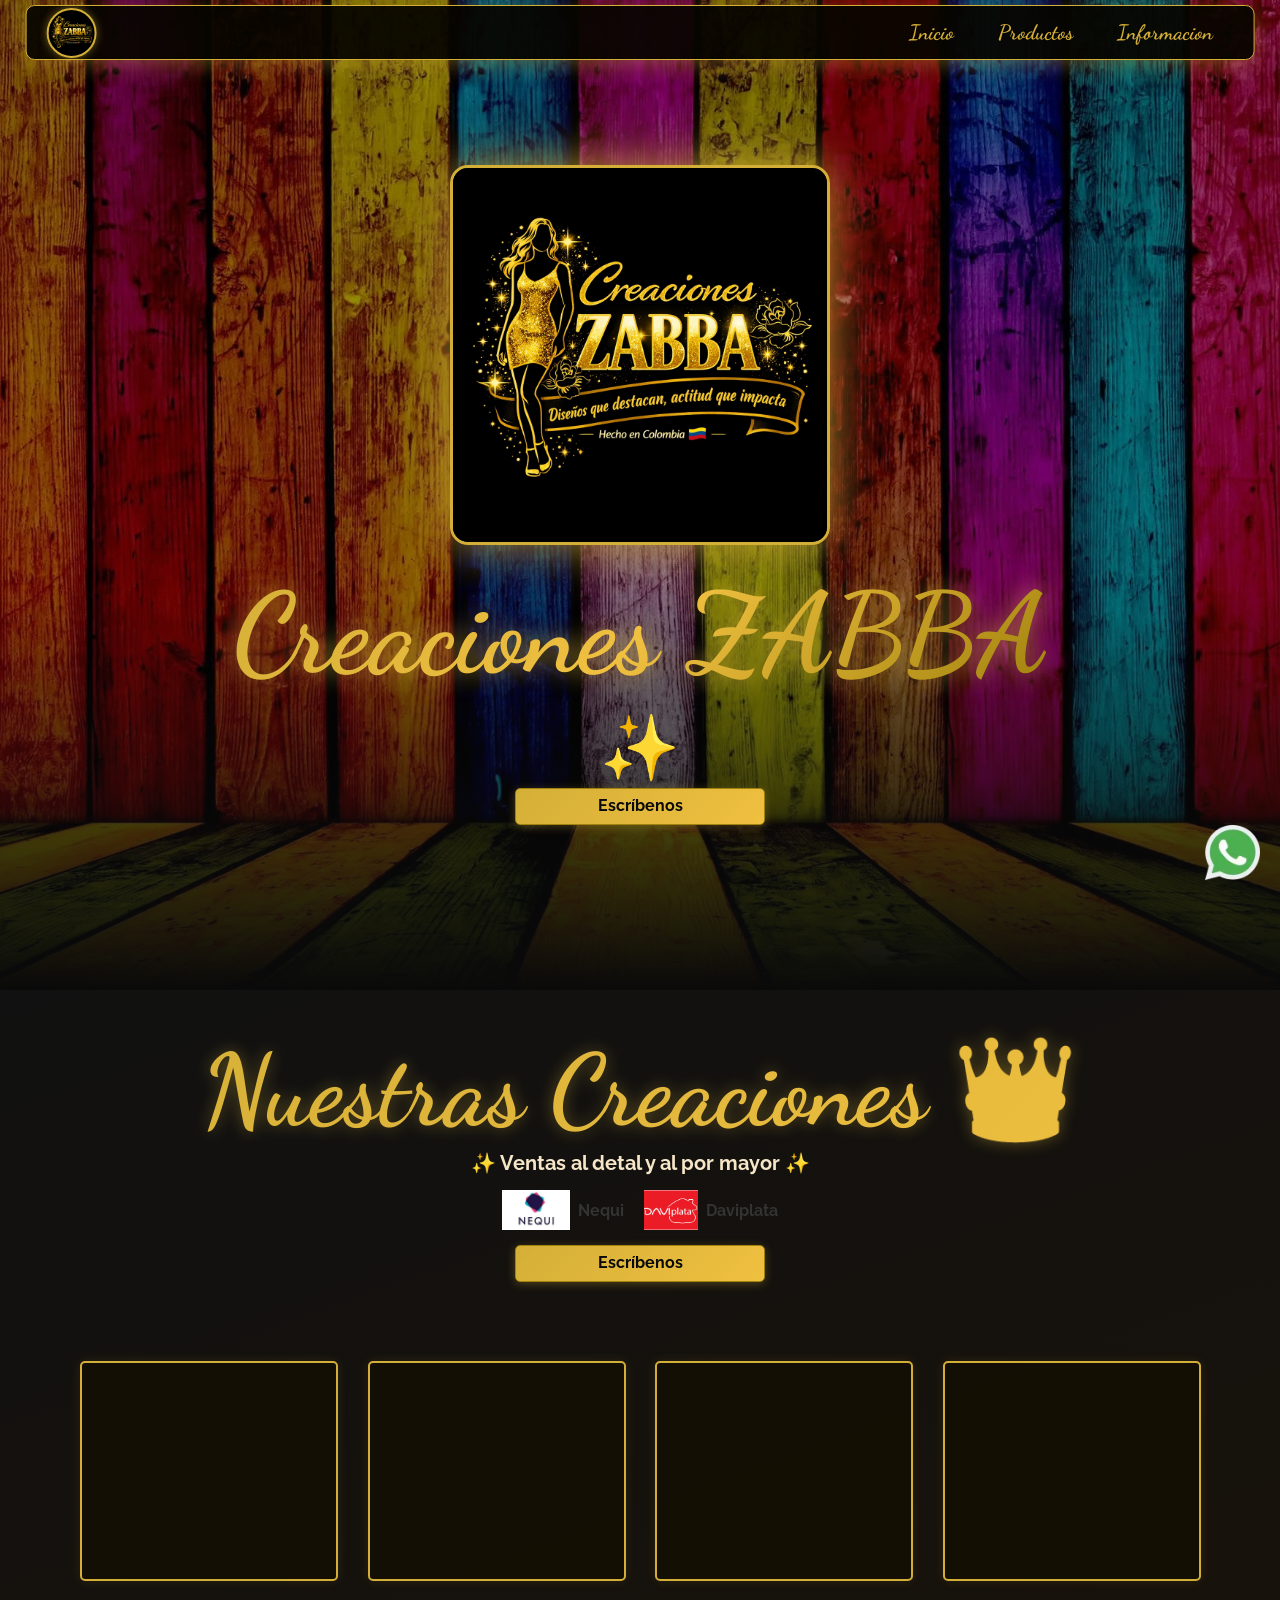
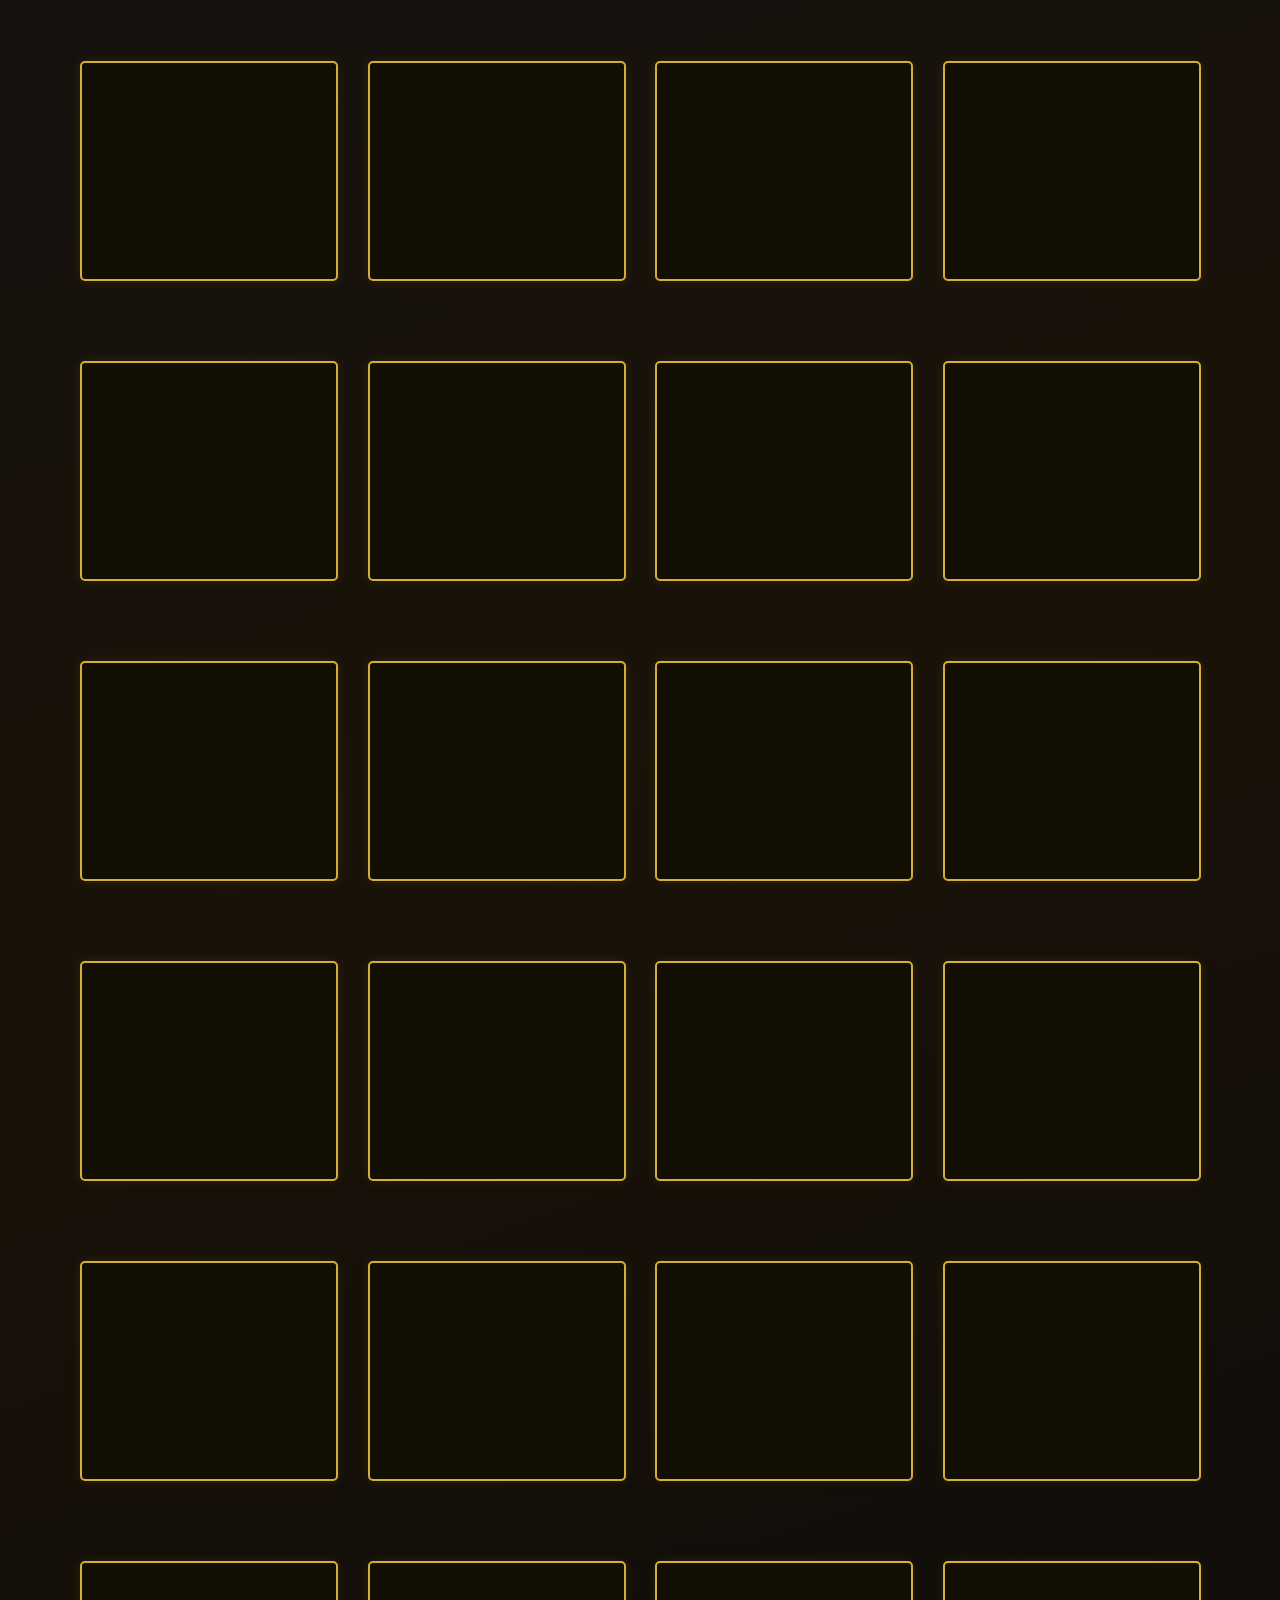
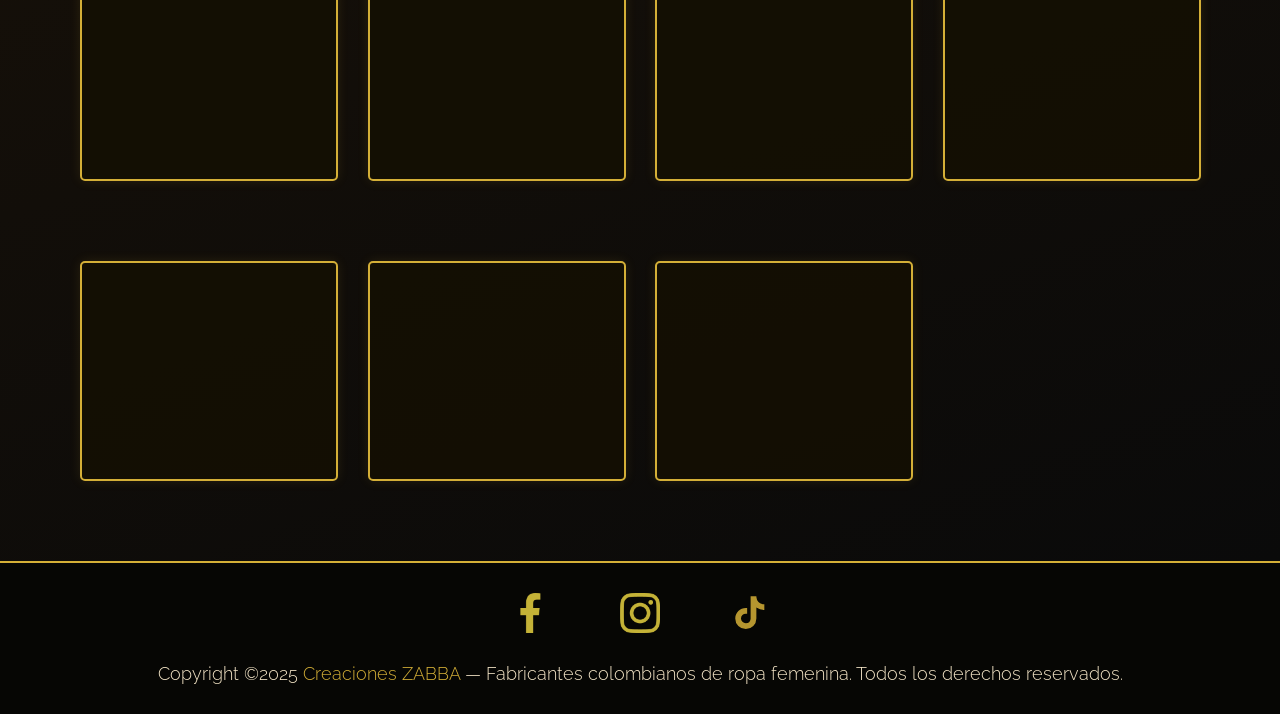
==== commit 20afcbd7: "Se agregó precios de productos y métodos de pago" ====
--- a/index.html
+++ b/index.html
@@ -1146,7 +1146,7 @@
     — Fabricantes colombianos de ropa femenina. Todos los derechos reservados.
    </h4>
   </section>
-  <script src="./dev/Js/main.js" defer></script>
+  <script src="./dev/Js/main.js" ></script>
  </body>
 </html>
 
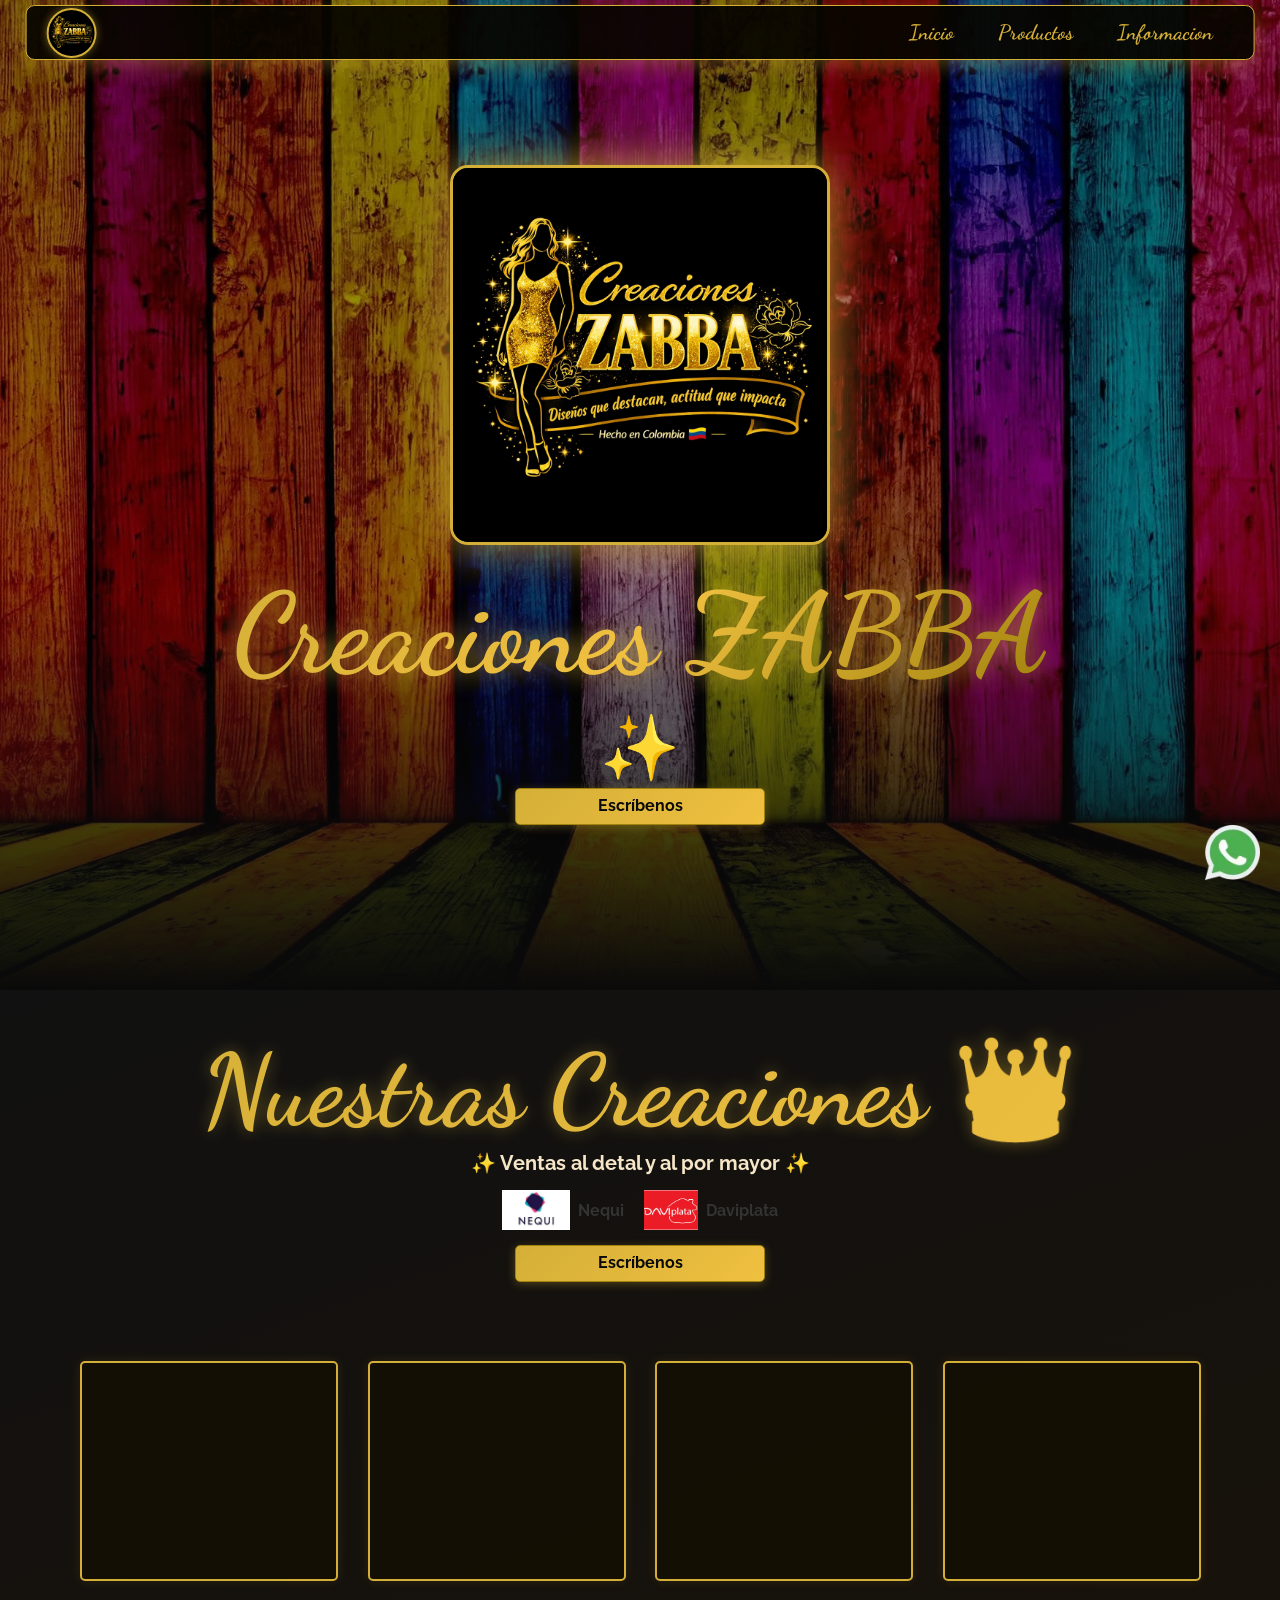
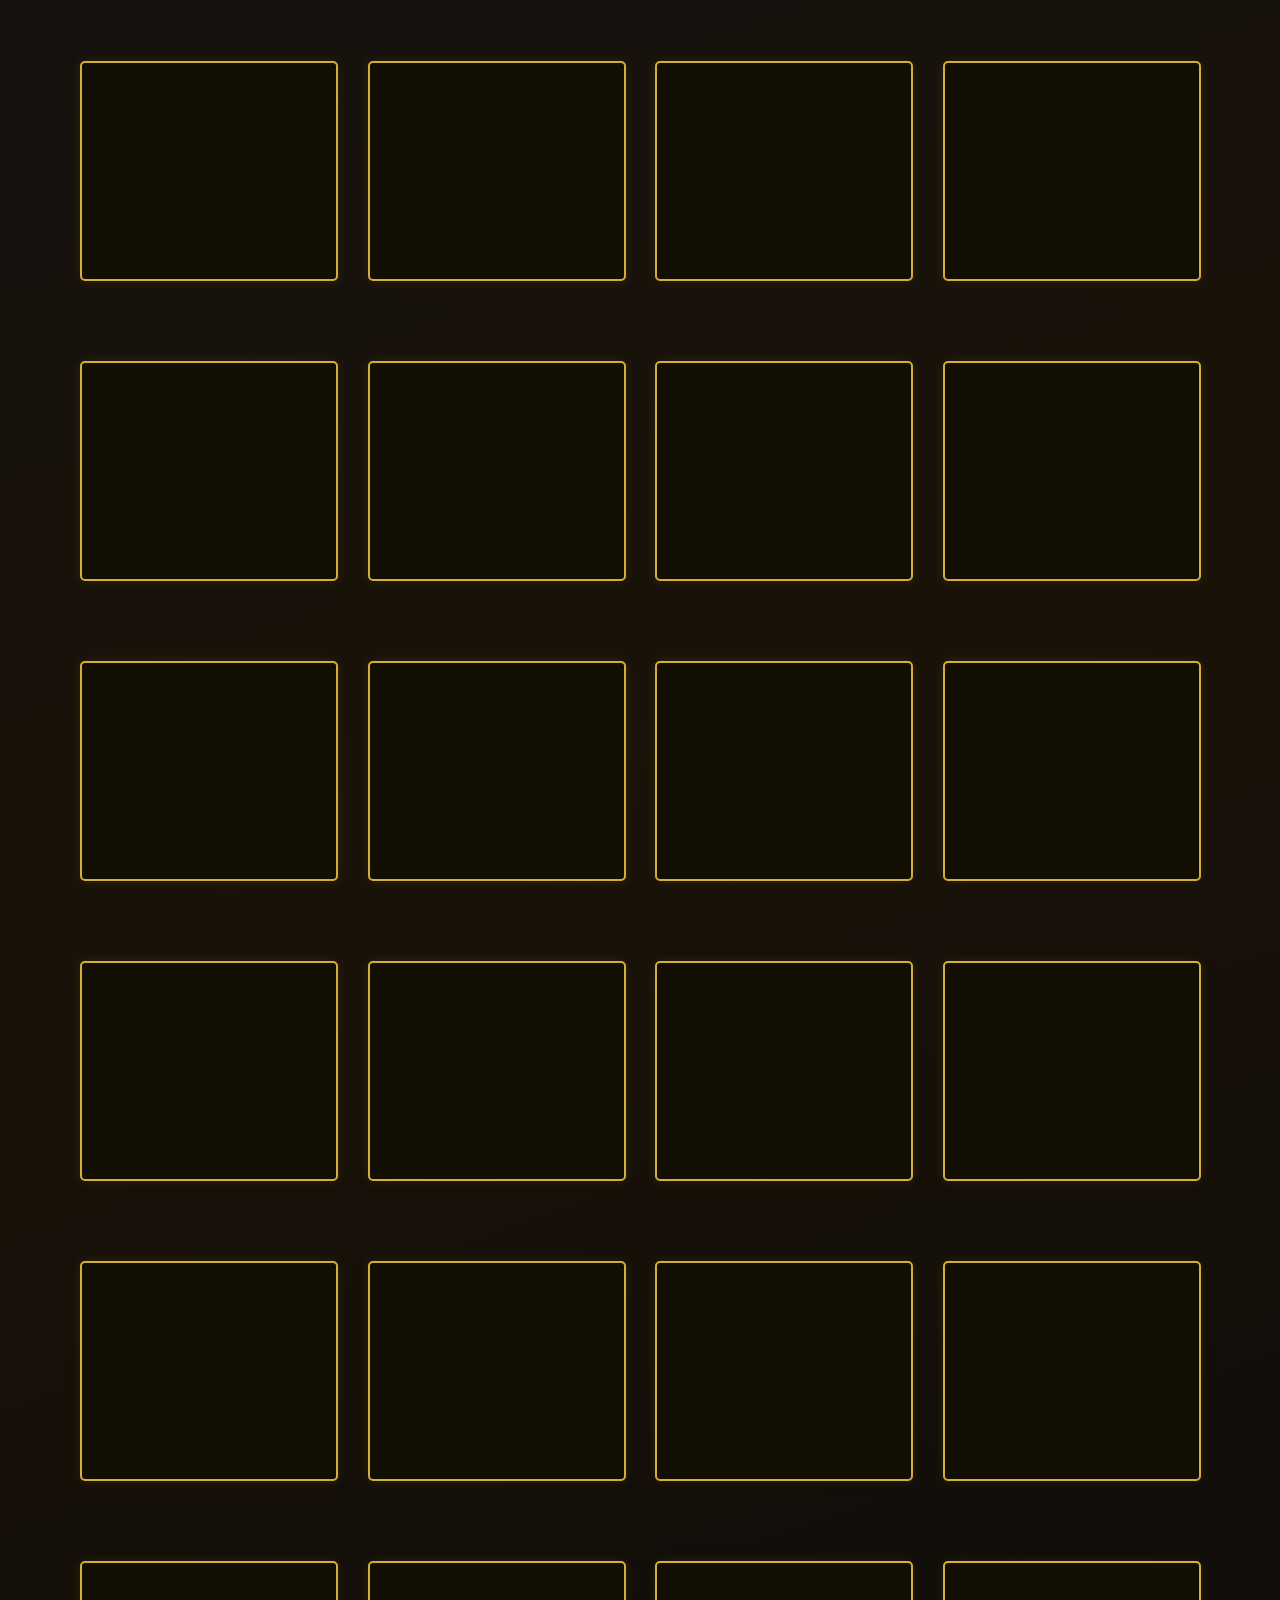
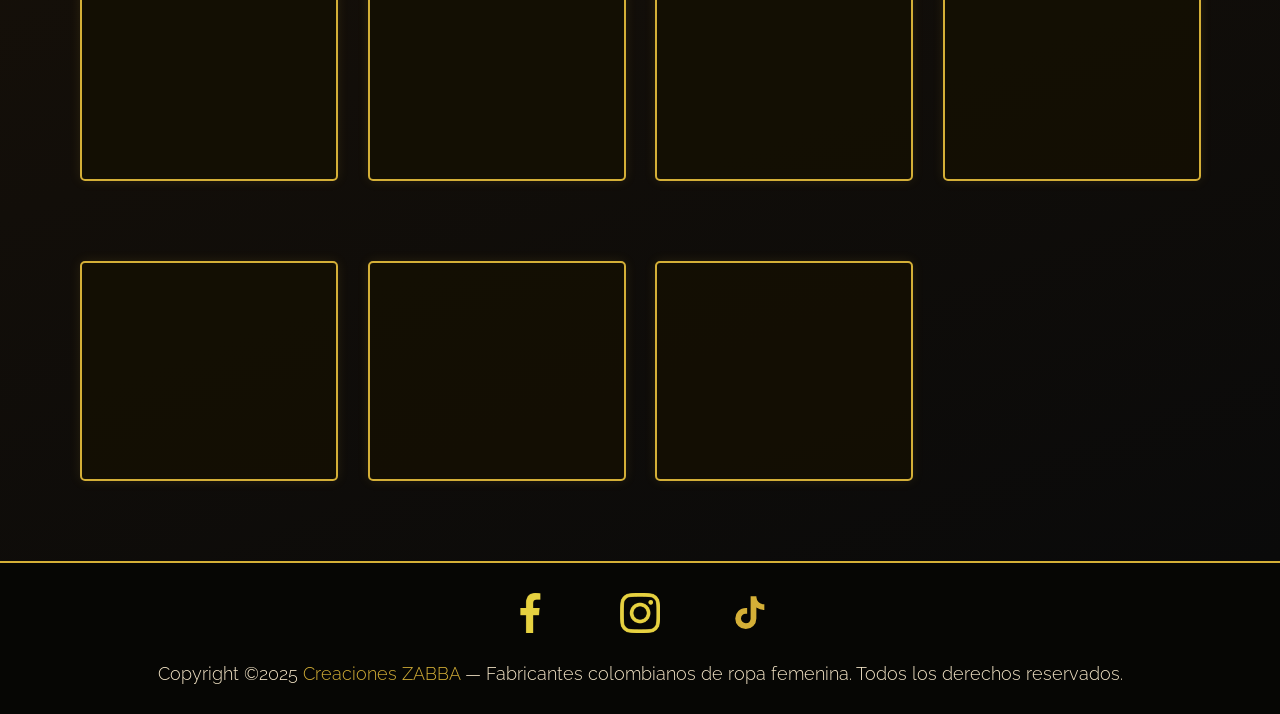
==== commit 77839465: "Actualización de botones de redes sociales y estilos" ====
--- a/index.html
+++ b/index.html
@@ -287,6 +287,7 @@
      <div class="contentcard">
       <p>
        Colores disponibles ref:1020
+       $ 45.000
       </p>
       <div style="display: flex; gap: 6px; margin-bottom: 10px; justify-content: center; flex-wrap: wrap;">
        <span class="color-swatch" style="background-color: #a8c8d8;" title="Celeste">
@@ -1117,17 +1118,17 @@
   <section class="footer" id="links">
    <ul class="sci">
     <li>
-     <a aria-label="Facebook Creaciones ZABBA (próximamente)" class="social-disabled">
+     <a aria-label="Facebook Creaciones ZABBA" href="https://www.facebook.com/profile.php?id=61589073232211&sfnsn=wa" target="_blank" rel="noopener noreferrer">
       <img alt="Facebook" src="./public/assets/img/facebook.webp" loading="lazy"/>
      </a>
     </li>
     <li>
-     <a aria-label="Instagram Creaciones ZABBA (próximamente)" class="social-disabled">
+     <a aria-label="Instagram Creaciones ZABBA" href="https://www.instagram.com/creacioneszabba_/" target="_blank" rel="noopener noreferrer">
       <img alt="Instagram" src="./public/assets/img/instagram.webp" loading="lazy"/>
      </a>
     </li>
     <li>
-     <a aria-label="TikTok Creaciones ZABBA (próximamente)" class="tiktok-link social-disabled">
+     <a aria-label="TikTok Creaciones ZABBA" href="https://www.tiktok.com/@creacioneszabba_" target="_blank" rel="noopener noreferrer" class="tiktok-link">
       <svg class="tiktok-icon" viewbox="0 0 24 24" xmlns="http://www.w3.org/2000/svg">
        <path d="M19.59 6.69a4.83 4.83 0 01-3.77-4.25V2h-3.45v13.67a2.89 2.89 0 01-2.88 2.5 2.89 2.89 0 01-2.89-2.89 2.89 2.89 0 012.89-2.89c.28 0 .54.04.79.1V9.01a6.33 6.33 0 00-.79-.05 6.34 6.34 0 00-6.34 6.34 6.34 6.34 0 006.34 6.34 6.34 6.34 0 006.33-6.34V8.69a8.18 8.18 0 004.78 1.52V6.76a4.85 4.85 0 01-1.01-.07z">
        </path>
--- a/dev/Css/Style.min.css
+++ b/dev/Css/Style.min.css
@@ -1 +1 @@
-/* ============================================= IMPORTACIONES ============================================= */ /* Fonts are preloaded in HTML - avoid duplicate imports */ /* ============================================= PALETA — CREACIONES ZABBA Negro:#0a0a0a | Dorado:#D4AF37 | Crema:#F5E6C8 ============================================= */ *{margin:0;padding:0;box-sizing:border-box;scroll-behavior:smooth;}section{position:relative;padding:40px;}a{text-decoration:none;}/* ============================================= NAVEGACION ============================================= */ nav{padding:0 20px;width:96%;height:55px;box-sizing:border-box;background:rgba(8,6,0,0.93);border:1px solid #D4AF37;box-shadow:0 5px 20px rgba(212,175,55,0.35);transition:.5s;border-radius:9px;z-index:1000000;position:fixed;top:5px;left:50%;transform:translateX(-50%);display:flex;align-items:center;justify-content:space-between;overflow:visible;}.header,.banner{font-family:'Dancing Script',cursive;width:100%;}.header{position:absolute;top:0;left:0;z-index:1000000;display:flex;justify-content:space-between;padding-top:20px;padding-bottom:20px;overflow:visible;}/* Logo navbar — solo muestra imagen */ .logo_principal{font-size:0;display:flex;align-items:center;}.logo_principal::before{content:'';display:block;width:46px;height:46px;background-image:url('../../public/logoEmpresa.jpeg');background-size:contain;background-repeat:no-repeat;background-position:center;border-radius:50%;border:2px solid #D4AF37;box-shadow:0 0 8px rgba(212,175,55,0.5);}.header .logo,.logo_principal{color:#D4AF37;}.navigation{display:flex;position:relative;margin:0;padding:0;transition:.5s;align-items:center;gap:4px;}.navigation li{list-style:none;}.navigation li a{display:block;padding:6px 20px;font-weight:bold;font-size:1.3em;font-family:'Dancing Script',cursive;transition:.5s;color:#D4AF37;white-space:nowrap;}.navigation li a:hover{background:linear-gradient(135deg,#D4AF37,#F0C040);color:#0a0a0a;border-radius:10px;}.toggle{display:none;position:absolute;right:40px;background:linear-gradient(135deg,#D4AF37,#F0C040);border-radius:5px;}.header .toggle img{max-width:35px;cursor:pointer;}/* ============================================= BANNER / HERO ============================================= */ .banner{position:relative;min-height:110vh;display:flex;justify-content:center;align-items:center;background-color:#0a0a0a;}.banner::after{content:'';position:absolute;top:0;left:0;width:100%;height:100%;background:rgba(0,0,0,0.42);z-index:0;}.banner::before{content:'';position:absolute;bottom:0;left:0;width:100%;height:400px;z-index:1;background:linear-gradient(to top,#0a0a0a,transparent);}.banner .content{position:relative;max-width:900px;text-align:center;z-index:2;padding:0 20px;}.banner .content a{font-family:'Raleway',sans-serif;display:block;}/* Poster del logo en el banner */ .banner-logo-poster{display:block;width:380px;max-width:88vw;height:auto;margin:0 auto 22px;border-radius:18px;border:3px solid #D4AF37;box-shadow:0 0 40px rgba(212,175,55,0.65),0 0 80px rgba(212,175,55,0.25);animation:logoGlow 3s ease-in-out infinite alternate;}@keyframes logoGlow{from{box-shadow:0 0 30px rgba(212,175,55,0.5),0 0 60px rgba(212,175,55,0.2);}to{box-shadow:0 0 65px rgba(212,175,55,0.95),0 0 130px rgba(212,175,55,0.4);}}/* ============================================= COLOR SWATCHES — Reusable class for product colors ============================================= */ .color-swatch{width:22px;height:22px;border-radius:50%;display:inline-block;border:1px solid rgba(255,255,255,0.3);box-shadow:inset 0 0 0 1px rgba(255,255,255,0.12);}/* Nombre tienda en el banner */ .banner .content h1{background:linear-gradient(135deg,#D4AF37 0%,#F0C040 50%,#A0820D 100%);-webkit-background-clip:text;-webkit-text-fill-color:transparent;background-clip:text;font-size:7em;margin-bottom:10px;border-radius:10px;filter:drop-shadow(0 0 12px rgba(212,175,55,0.7));will-change:filter;transition:filter 0.3s ease-out;}.banner .content h2{color:#F5E6C8;font-size:4em;}.banner .content p{color:#F5E6C8;font-size:1.2em;}.fitBg{position:absolute;top:0;left:0;right:0;width:100%;height:100%;object-fit:cover;}/* ============================================= BOTON GENERAL ============================================= */ .button{text-decoration:none;color:#0a0a0a;background:linear-gradient(135deg,#D4AF37,#F0C040);padding:7px 1px 9px;border:1px solid #A0820D;border-radius:5px;width:250px;margin:auto;font-weight:bold;transition:transform 0.3s ease-out,box-shadow 0.3s ease-out;box-shadow:0 2px 10px rgba(212,175,55,0.3);will-change:transform,box-shadow;}.button:hover{background:linear-gradient(135deg,#F0C040,#D4AF37);box-shadow:0 4px 20px rgba(212,175,55,0.65);transform:translateY(-2px);}/* ============================================= SECCION PRODUCTOS ============================================= */ .beauty{font-family:'Dancing Script',cursive;}.products{text-align:center;margin:auto;font-family:'Raleway',sans-serif;background:linear-gradient(160deg,#111111 0%,#1a1208 50%,#0a0a0a 100%);}.products h2{font-size:100px;background:linear-gradient(135deg,#D4AF37,#F0C040);-webkit-background-clip:text;-webkit-text-fill-color:transparent;background-clip:text;filter:drop-shadow(0 0 8px rgba(212,175,55,0.4));}.products h4{font-size:20px;color:#F5E6C8;margin-bottom:10px;}.products a{display:block;margin:auto;width:250px;}/* ============================================= GRID DE CARDS ============================================= */ .products .content{position:relative;width:100%;display:grid;grid-template-columns:repeat(auto-fill,minmax(220px,1fr));gap:80px 30px;padding:60px 40px 40px;justify-items:center;}/* ============================================= CARD ============================================= */ .products .content .card{position:relative;width:100%;max-width:300px;height:220px;border:2px solid #D4AF37;border-radius:5px;padding:25px 7px;display:flex;flex-direction:column;transition:0.2s ease-in-out;background:rgba(20,15,3,0.88);box-shadow:0 0 12px rgba(212,175,55,0.12);}.products .content .card:hover{height:480px;border:3px solid #F0C040;background:linear-gradient(160deg,#1a1208,#0a0a0a);border-radius:5px;box-shadow:0 0 35px rgba(212,175,55,0.45);}.products .content .card .imgBx{position:relative;width:100%;max-width:300px;height:300px;top:-60px;margin:auto;z-index:1;display:flex;align-items:center;justify-content:center;}.products .content .card .imgBx img{max-width:100%;max-height:100%;object-fit:contain;border-radius:4px;}.products .content .card .contentcard{position:relative;margin-top:-120px;padding:8px 15px;text-align:center;color:#F5E6C8;visibility:hidden;opacity:0;transition:0.2s ease-in-out;}.products .content .card:hover .contentcard{visibility:visible;opacity:1;transition-delay:0.1s;}.products .content .card .contentcard h3{font-size:25px;color:#D4AF37;background:rgba(10,10,10,0.7);border-radius:7px;font-family:'Dancing Script',cursive;margin-bottom:10px;}.products .content .card .contentcard p{margin-bottom:10px;color:#F5E6C8;}.products .content .card .contentcard a{margin:0 auto;display:flex;justify-content:center;}/* Performance optimization:reduce reflow/repaint */ .products .content .card{content-visibility:auto;}.products .content .card .button{text-decoration:none;color:#0a0a0a;background:linear-gradient(135deg,#D4AF37,#F0C040);padding:7px 20px 9px;border:1px solid #A0820D;border-radius:5px;margin:0 auto;font-weight:bold;display:block;text-align:center;width:fit-content;}.products .content .card:hover .imgBx img{max-width:100%;margin-top:-40px;}.products .content .card:hover a{margin:auto;}/* Gradientes por card — tonos cálidos oscuros */ .card-1{background:linear-gradient(45deg,#1a1000,#2a1f00);}.card-2{background:linear-gradient(45deg,#0d0d00,#1f1a00);}.card-3{background:linear-gradient(45deg,#1a0f00,#2a1800);}.card-4{background:linear-gradient(45deg,#120d00,#201800);}.card-5{background:linear-gradient(45deg,#0a0800,#1a1400);}.card-6{background:linear-gradient(45deg,#100e00,#201c00);}.card-7{background:linear-gradient(45deg,#1a1000,#2e2000);}/* ============================================= FOOTER ============================================= */ .footer{display:flex;justify-content:center;align-items:center;flex-direction:column;background-color:#060604;border-top:2px solid #D4AF37;font-family:'Raleway',sans-serif;padding:30px 20px;}.footer .sci{position:relative;display:flex;}.footer .sci li{list-style:none;}.footer .sci li a{text-decoration:none;margin:0 20px;}.footer .sci{position:relative;display:flex;align-items:center;gap:30px;margin-bottom:10px;}.footer .sci li{list-style:none;}.footer .sci li a{text-decoration:none;display:flex;align-items:center;justify-content:center;}/* Íconos Facebook e Instagram — forzar dorado */ .footer .sci li a img{width:40px;height:40px;filter:brightness(0) saturate(100%) invert(78%) sepia(55%) saturate(500%) hue-rotate(5deg) brightness(95%);transition:0.3s;}.footer .sci li a img:hover{filter:brightness(0) saturate(100%) invert(85%) sepia(60%) saturate(600%) hue-rotate(5deg) brightness(110%);transform:scale(1.18);}/* Redes sociales deshabilitadas — dorado sin enlace */ .social-disabled{cursor:default;pointer-events:none;opacity:0.85;}/* TikTok SVG dorado */ .tiktok-link{display:flex;align-items:center;justify-content:center;}.tiktok-icon{width:40px;height:40px;fill:#D4AF37;transition:0.3s;}/* WhatsApp flotante — visible en todos los dispositivos */ .appWhatsapp{position:fixed;right:20px;bottom:20px;width:55px;height:55px;z-index:999999;display:flex;align-items:center;justify-content:center;}.appWhatsapp img{width:55px;height:55px;object-fit:contain;}.copyrightText{margin-top:20px;font-size:18px;font-weight:300;color:#F5E6C8;text-align:center;}.copyrightText a{text-decoration:none;color:#D4AF37;}/* ============================================= ============================================= */ @media (max-width:1200px){.products .content{grid-template-columns:repeat(auto-fill,minmax(200px,1fr));gap:70px 25px;padding:50px 30px 30px;}.banner .content h1{font-size:5em;}.banner-logo-poster{width:300px;}}/* ============================================= RESPONSIVE — TABLETS (max 1025px) ============================================= */ @media (max-width:1025px){nav{padding:0 10px;width:92%;height:48px;overflow:visible;}/* Menú oculto por defecto en móvil */ .navigation{display:none;position:absolute;top:48px;left:0;width:100%;background:rgba(8,6,0,0.98);border:1px solid #D4AF37;border-top:none;border-radius:0 0 12px 12px;padding:8px 6px;z-index:9999999;box-shadow:0 10px 25px rgba(0,0,0,0.7);flex-direction:column;gap:6px;}/* Cuando JS agrega .active se muestra */ .navigation.active{display:flex !important;}.navigation li{width:100%;list-style:none;}.navigation li a{display:block;width:100%;text-align:center;padding:13px 0;color:#D4AF37 !important;font-size:1.5em;font-family:'Dancing Script',cursive;font-weight:bold;background:rgba(212,175,55,0.12);border:1px solid rgba(212,175,55,0.3);border-radius:8px;white-space:nowrap;}.navigation li a:hover{background:linear-gradient(135deg,#D4AF37,#F0C040);color:#0a0a0a !important;}/* Mostrar hamburguesa */ .toggle{display:flex !important;align-items:center;justify-content:center;position:absolute;right:12px;top:0;bottom:0;width:40px;height:40px;margin:auto 0;cursor:pointer;background:linear-gradient(135deg,#D4AF37,#F0C040);border-radius:6px;}.toggle img{width:26px;height:26px;}.banner .content h1{font-size:4em;}.banner-logo-poster{width:270px;}.products h2{font-size:3.5em;}.products .content{grid-template-columns:repeat(auto-fill,minmax(190px,1fr));gap:70px 20px;padding:50px 25px 30px;}}/* ============================================= RESPONSIVE — TABLETS PEQUEÑAS (max 769px) ============================================= */ @media (max-width:769px){section{padding:30px 20px;}nav{width:95%;height:45px;overflow:visible;}.navigation{top:45px;}.banner .content h1{font-size:3em;}.banner .content h2{font-size:2.5em;}.banner .content p{font-size:1em;}.banner-logo-poster{width:230px;}.button{display:block;}.products h2{font-size:2.5em;}.products h4{font-size:1em;}.products a{font-size:1em;width:180px;}.products .content{grid-template-columns:repeat(auto-fill,minmax(160px,1fr));gap:65px 15px;padding:40px 15px 20px;}.products .content .card{height:200px;}.products .content .card:hover{height:430px;}.products .content .card .imgBx{height:260px;top:-55px;}.footer .sci li a img{max-width:35px;height:35px;}.footer .sci gap{gap:20px;}}/* ============================================= RESPONSIVE — MÓVILES (max 480px) ============================================= */ @media (max-width:480px){section{padding:20px 12px;}nav{width:96%;height:42px;padding:0 8px;overflow:visible;}.navigation{top:42px;}.logo_principal::before{width:36px;height:36px;}.banner .content h1{font-size:2.5em;}.banner .content h2{font-size:2em;}.banner-logo-poster{width:200px;}.products h2{font-size:2em;}.products h4{font-size:0.95em;padding:0 10px;}.products .content{grid-template-columns:repeat(2,1fr);gap:60px 10px;padding:35px 10px 20px;}.products .content .card{max-width:100%;height:180px;}.products .content .card:hover{height:400px;}.products .content .card .imgBx{height:220px;top:-50px;}.products .content .card .contentcard div span{width:16px !important;height:16px !important;}.products .content .card .contentcard div{gap:4px !important;}.products .content .card .button{padding:5px 10px 7px;font-size:0.85em;}.footer .sci li a img{max-width:30px;height:30px;}.footer .sci li a{margin:0 8px;}.copyrightText{font-size:13px;}}/* ============================================= RESPONSIVE — MÓVILES MUY PEQUEÑOS (max 360px) ============================================= */ @media (max-width:360px){.banner .content h1{font-size:2em;}.products h2{font-size:1.6em;}.products .content{grid-template-columns:repeat(2,1fr);gap:55px 8px;padding:30px 8px 15px;}.products .content .card{height:160px;}.products .content .card:hover{height:380px;}.products .content .card .imgBx{height:190px;top:-45px;}}
+/* ============================================= IMPORTACIONES ============================================= */ /* Fonts are preloaded in HTML - avoid duplicate imports */ /* ============================================= PALETA — CREACIONES ZABBA Negro:#0a0a0a | Dorado:#D4AF37 | Crema:#F5E6C8 ============================================= */ *{margin:0;padding:0;box-sizing:border-box;scroll-behavior:smooth;}section{position:relative;padding:40px;}a{text-decoration:none;}/* ============================================= NAVEGACION ============================================= */ nav{padding:0 20px;width:96%;height:55px;box-sizing:border-box;background:rgba(8,6,0,0.93);border:1px solid #D4AF37;box-shadow:0 5px 20px rgba(212,175,55,0.35);transition:.5s;border-radius:9px;z-index:1000000;position:fixed;top:5px;left:50%;transform:translateX(-50%);display:flex;align-items:center;justify-content:space-between;overflow:visible;}.header,.banner{font-family:'Dancing Script',cursive;width:100%;}.header{position:absolute;top:0;left:0;z-index:1000000;display:flex;justify-content:space-between;padding-top:20px;padding-bottom:20px;overflow:visible;}/* Logo navbar — solo muestra imagen */ .logo_principal{font-size:0;display:flex;align-items:center;}.logo_principal::before{content:'';display:block;width:46px;height:46px;background-image:url('../../public/logoEmpresa.jpeg');background-size:contain;background-repeat:no-repeat;background-position:center;border-radius:50%;border:2px solid #D4AF37;box-shadow:0 0 8px rgba(212,175,55,0.5);}.header .logo,.logo_principal{color:#D4AF37;}.navigation{display:flex;position:relative;margin:0;padding:0;transition:.5s;align-items:center;gap:4px;}.navigation li{list-style:none;}.navigation li a{display:block;padding:6px 20px;font-weight:bold;font-size:1.3em;font-family:'Dancing Script',cursive;transition:.5s;color:#D4AF37;white-space:nowrap;}.navigation li a:hover{background:linear-gradient(135deg,#D4AF37,#F0C040);color:#0a0a0a;border-radius:10px;}.toggle{display:none;position:absolute;right:40px;background:linear-gradient(135deg,#D4AF37,#F0C040);border-radius:5px;}.header .toggle img{max-width:35px;cursor:pointer;}/* ============================================= BANNER / HERO ============================================= */ .banner{position:relative;min-height:110vh;display:flex;justify-content:center;align-items:center;background-color:#0a0a0a;}.banner::after{content:'';position:absolute;top:0;left:0;width:100%;height:100%;background:rgba(0,0,0,0.42);z-index:0;}.banner::before{content:'';position:absolute;bottom:0;left:0;width:100%;height:400px;z-index:1;background:linear-gradient(to top,#0a0a0a,transparent);}.banner .content{position:relative;max-width:900px;text-align:center;z-index:2;padding:0 20px;}.banner .content a{font-family:'Raleway',sans-serif;display:block;}/* Poster del logo en el banner */ .banner-logo-poster{display:block;width:380px;max-width:88vw;height:auto;margin:0 auto 22px;border-radius:18px;border:3px solid #D4AF37;box-shadow:0 0 40px rgba(212,175,55,0.65),0 0 80px rgba(212,175,55,0.25);animation:logoGlow 3s ease-in-out infinite alternate;}@keyframes logoGlow{from{box-shadow:0 0 30px rgba(212,175,55,0.5),0 0 60px rgba(212,175,55,0.2);}to{box-shadow:0 0 65px rgba(212,175,55,0.95),0 0 130px rgba(212,175,55,0.4);}}/* ============================================= COLOR SWATCHES — Reusable class for product colors ============================================= */ .color-swatch{width:22px;height:22px;border-radius:50%;display:inline-block;border:1px solid rgba(255,255,255,0.3);box-shadow:inset 0 0 0 1px rgba(255,255,255,0.12);}/* Nombre tienda en el banner */ .banner .content h1{background:linear-gradient(135deg,#D4AF37 0%,#F0C040 50%,#A0820D 100%);-webkit-background-clip:text;-webkit-text-fill-color:transparent;background-clip:text;font-size:7em;margin-bottom:10px;border-radius:10px;filter:drop-shadow(0 0 12px rgba(212,175,55,0.7));will-change:filter;transition:filter 0.3s ease-out;}.banner .content h2{color:#F5E6C8;font-size:4em;}.banner .content p{color:#F5E6C8;font-size:1.2em;}.fitBg{position:absolute;top:0;left:0;right:0;width:100%;height:100%;object-fit:cover;}/* ============================================= BOTON GENERAL ============================================= */ .button{text-decoration:none;color:#0a0a0a;background:linear-gradient(135deg,#D4AF37,#F0C040);padding:7px 1px 9px;border:1px solid #A0820D;border-radius:5px;width:250px;margin:auto;font-weight:bold;transition:transform 0.3s ease-out,box-shadow 0.3s ease-out;box-shadow:0 2px 10px rgba(212,175,55,0.3);will-change:transform,box-shadow;}.button:hover{background:linear-gradient(135deg,#F0C040,#D4AF37);box-shadow:0 4px 20px rgba(212,175,55,0.65);transform:translateY(-2px);}/* ============================================= SECCION PRODUCTOS ============================================= */ .beauty{font-family:'Dancing Script',cursive;}.products{text-align:center;margin:auto;font-family:'Raleway',sans-serif;background:linear-gradient(160deg,#111111 0%,#1a1208 50%,#0a0a0a 100%);}.products h2{font-size:100px;background:linear-gradient(135deg,#D4AF37,#F0C040);-webkit-background-clip:text;-webkit-text-fill-color:transparent;background-clip:text;filter:drop-shadow(0 0 8px rgba(212,175,55,0.4));}.products h4{font-size:20px;color:#F5E6C8;margin-bottom:10px;}.products a{display:block;margin:auto;width:250px;}/* ============================================= GRID DE CARDS ============================================= */ .products .content{position:relative;width:100%;display:grid;grid-template-columns:repeat(auto-fill,minmax(220px,1fr));gap:80px 30px;padding:60px 40px 40px;justify-items:center;}/* ============================================= CARD ============================================= */ .products .content .card{position:relative;width:100%;max-width:300px;height:220px;border:2px solid #D4AF37;border-radius:5px;padding:25px 7px;display:flex;flex-direction:column;transition:0.2s ease-in-out;background:rgba(20,15,3,0.88);box-shadow:0 0 12px rgba(212,175,55,0.12);}.products .content .card:hover{height:480px;border:3px solid #F0C040;background:linear-gradient(160deg,#1a1208,#0a0a0a);border-radius:5px;box-shadow:0 0 35px rgba(212,175,55,0.45);}.products .content .card .imgBx{position:relative;width:100%;max-width:300px;height:300px;top:-60px;margin:auto;z-index:1;display:flex;align-items:center;justify-content:center;}.products .content .card .imgBx img{max-width:100%;max-height:100%;object-fit:contain;border-radius:4px;}.products .content .card .contentcard{position:relative;margin-top:-120px;padding:8px 15px;text-align:center;color:#F5E6C8;visibility:hidden;opacity:0;transition:0.2s ease-in-out;}.products .content .card:hover .contentcard{visibility:visible;opacity:1;transition-delay:0.1s;}.products .content .card .contentcard h3{font-size:25px;color:#D4AF37;background:rgba(10,10,10,0.7);border-radius:7px;font-family:'Dancing Script',cursive;margin-bottom:10px;}.products .content .card .contentcard p{margin-bottom:10px;color:#F5E6C8;}.products .content .card .contentcard a{margin:0 auto;display:flex;justify-content:center;}/* Performance optimization:reduce reflow/repaint */ .products .content .card{content-visibility:auto;}.products .content .card .button{text-decoration:none;color:#0a0a0a;background:linear-gradient(135deg,#D4AF37,#F0C040);padding:7px 20px 9px;border:1px solid #A0820D;border-radius:5px;margin:0 auto;font-weight:bold;display:block;text-align:center;width:fit-content;}.products .content .card:hover .imgBx img{max-width:100%;margin-top:-40px;}.products .content .card:hover a{margin:auto;}/* Gradientes por card — tonos cálidos oscuros */ .card-1{background:linear-gradient(45deg,#1a1000,#2a1f00);}.card-2{background:linear-gradient(45deg,#0d0d00,#1f1a00);}.card-3{background:linear-gradient(45deg,#1a0f00,#2a1800);}.card-4{background:linear-gradient(45deg,#120d00,#201800);}.card-5{background:linear-gradient(45deg,#0a0800,#1a1400);}.card-6{background:linear-gradient(45deg,#100e00,#201c00);}.card-7{background:linear-gradient(45deg,#1a1000,#2e2000);}/* ============================================= FOOTER ============================================= */ .footer{display:flex;justify-content:center;align-items:center;flex-direction:column;background-color:#060604;border-top:2px solid #D4AF37;font-family:'Raleway',sans-serif;padding:30px 20px;}.footer .sci{position:relative;display:flex;}.footer .sci li{list-style:none;}.footer .sci li a{text-decoration:none;margin:0 20px;}.footer .sci{position:relative;display:flex;align-items:center;gap:30px;margin-bottom:10px;}.footer .sci li{list-style:none;}.footer .sci li a{text-decoration:none;display:flex;align-items:center;justify-content:center;}/* Íconos Facebook e Instagram — forzar dorado */ .footer .sci li a img{width:40px;height:40px;filter:brightness(0) saturate(100%) invert(78%) sepia(55%) saturate(500%) hue-rotate(5deg) brightness(95%);transition:0.3s;}.footer .sci li a img:hover{filter:brightness(0) saturate(100%) invert(85%) sepia(60%) saturate(600%) hue-rotate(5deg) brightness(110%);transform:scale(1.18);}/* Redes sociales deshabilitadas — dorado sin enlace */ .social-disabled{cursor:default;pointer-events:none;opacity:0.85;}/* TikTok SVG dorado */ .tiktok-link{display:flex;align-items:center;justify-content:center;}.tiktok-icon{width:40px;height:40px;fill:#D4AF37;transition:0.3s;}.tiktok-link:hover .tiktok-icon{fill:#F0C040;transform:scale(1.18);}/* WhatsApp flotante — visible en todos los dispositivos */ .appWhatsapp{position:fixed;right:20px;bottom:20px;width:55px;height:55px;z-index:999999;display:flex;align-items:center;justify-content:center;}.appWhatsapp img{width:55px;height:55px;object-fit:contain;}.copyrightText{margin-top:20px;font-size:18px;font-weight:300;color:#F5E6C8;text-align:center;}.copyrightText a{text-decoration:none;color:#D4AF37;}/* ============================================= ============================================= */ @media (max-width:1200px){.products .content{grid-template-columns:repeat(auto-fill,minmax(200px,1fr));gap:70px 25px;padding:50px 30px 30px;}.banner .content h1{font-size:5em;}.banner-logo-poster{width:300px;}}/* ============================================= RESPONSIVE — TABLETS (max 1025px) ============================================= */ @media (max-width:1025px){nav{padding:0 10px;width:92%;height:48px;overflow:visible;}/* Menú oculto por defecto en móvil */ .navigation{display:none;position:absolute;top:48px;left:0;width:100%;background:rgba(8,6,0,0.98);border:1px solid #D4AF37;border-top:none;border-radius:0 0 12px 12px;padding:8px 6px;z-index:9999999;box-shadow:0 10px 25px rgba(0,0,0,0.7);flex-direction:column;gap:6px;}/* Cuando JS agrega .active se muestra */ .navigation.active{display:flex !important;}.navigation li{width:100%;list-style:none;}.navigation li a{display:block;width:100%;text-align:center;padding:13px 0;color:#D4AF37 !important;font-size:1.5em;font-family:'Dancing Script',cursive;font-weight:bold;background:rgba(212,175,55,0.12);border:1px solid rgba(212,175,55,0.3);border-radius:8px;white-space:nowrap;}.navigation li a:hover{background:linear-gradient(135deg,#D4AF37,#F0C040);color:#0a0a0a !important;}/* Mostrar hamburguesa */ .toggle{display:flex !important;align-items:center;justify-content:center;position:absolute;right:12px;top:0;bottom:0;width:40px;height:40px;margin:auto 0;cursor:pointer;background:linear-gradient(135deg,#D4AF37,#F0C040);border-radius:6px;}.toggle img{width:26px;height:26px;}.banner .content h1{font-size:4em;}.banner-logo-poster{width:270px;}.products h2{font-size:3.5em;}.products .content{grid-template-columns:repeat(auto-fill,minmax(190px,1fr));gap:70px 20px;padding:50px 25px 30px;}}/* ============================================= RESPONSIVE — TABLETS PEQUEÑAS (max 769px) ============================================= */ @media (max-width:769px){section{padding:30px 20px;}nav{width:95%;height:45px;overflow:visible;}.navigation{top:45px;}.banner .content h1{font-size:3em;}.banner .content h2{font-size:2.5em;}.banner .content p{font-size:1em;}.banner-logo-poster{width:230px;}.button{display:block;}.products h2{font-size:2.5em;}.products h4{font-size:1em;}.products a{font-size:1em;width:180px;}.products .content{grid-template-columns:repeat(auto-fill,minmax(160px,1fr));gap:65px 15px;padding:40px 15px 20px;}.products .content .card{height:200px;}.products .content .card:hover{height:430px;}.products .content .card .imgBx{height:260px;top:-55px;}.footer .sci li a img{max-width:35px;height:35px;}.footer .sci gap{gap:20px;}}/* ============================================= RESPONSIVE — MÓVILES (max 480px) ============================================= */ @media (max-width:480px){section{padding:20px 12px;}nav{width:96%;height:42px;padding:0 8px;overflow:visible;}.navigation{top:42px;}.logo_principal::before{width:36px;height:36px;}.banner .content h1{font-size:2.5em;}.banner .content h2{font-size:2em;}.banner-logo-poster{width:200px;}.products h2{font-size:2em;}.products h4{font-size:0.95em;padding:0 10px;}.products .content{grid-template-columns:repeat(2,1fr);gap:60px 10px;padding:35px 10px 20px;}.products .content .card{max-width:100%;height:180px;}.products .content .card:hover{height:400px;}.products .content .card .imgBx{height:220px;top:-50px;}.products .content .card .contentcard div span{width:16px !important;height:16px !important;}.products .content .card .contentcard div{gap:4px !important;}.products .content .card .button{padding:5px 10px 7px;font-size:0.85em;}.footer .sci li a img{max-width:30px;height:30px;}.footer .sci li a{margin:0 8px;}.copyrightText{font-size:13px;}}/* ============================================= RESPONSIVE — MÓVILES MUY PEQUEÑOS (max 360px) ============================================= */ @media (max-width:360px){.banner .content h1{font-size:2em;}.products h2{font-size:1.6em;}.products .content{grid-template-columns:repeat(2,1fr);gap:55px 8px;padding:30px 8px 15px;}.products .content .card{height:160px;}.products .content .card:hover{height:380px;}.products .content .card .imgBx{height:190px;top:-45px;}}
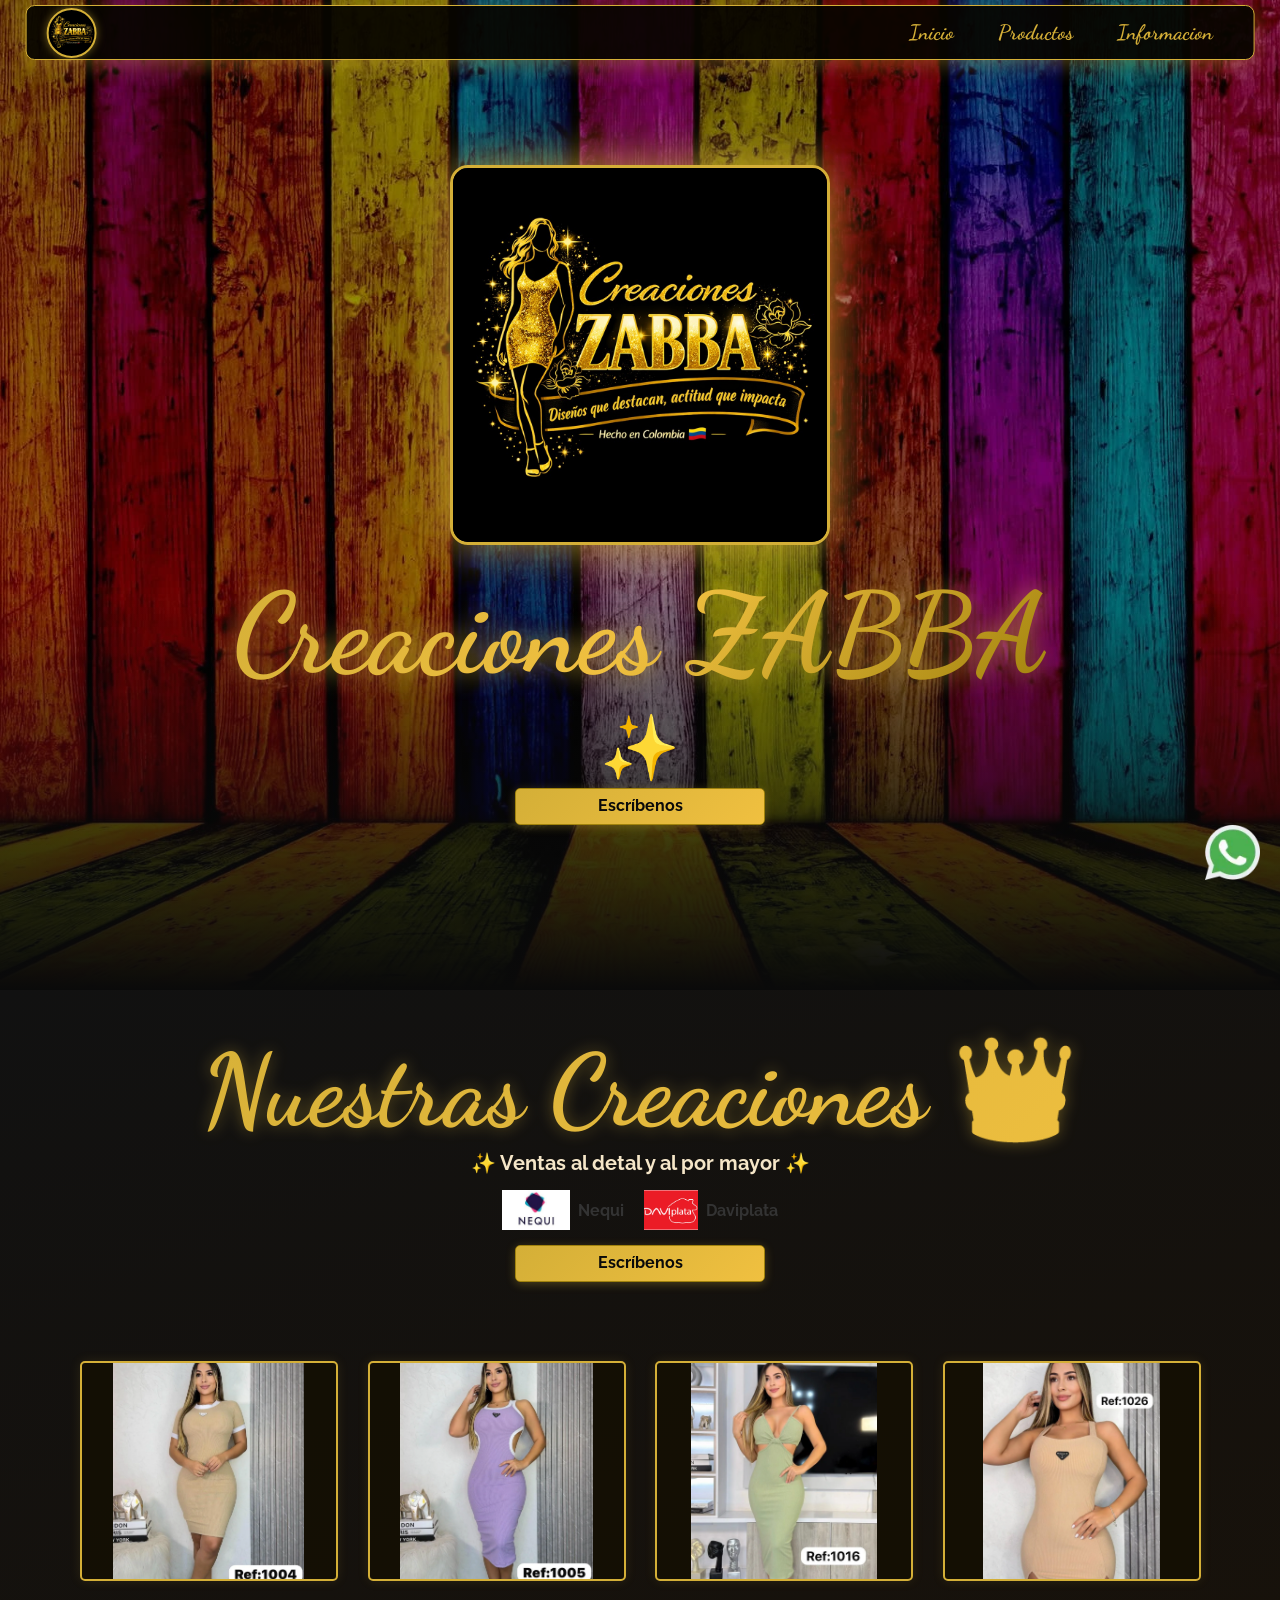
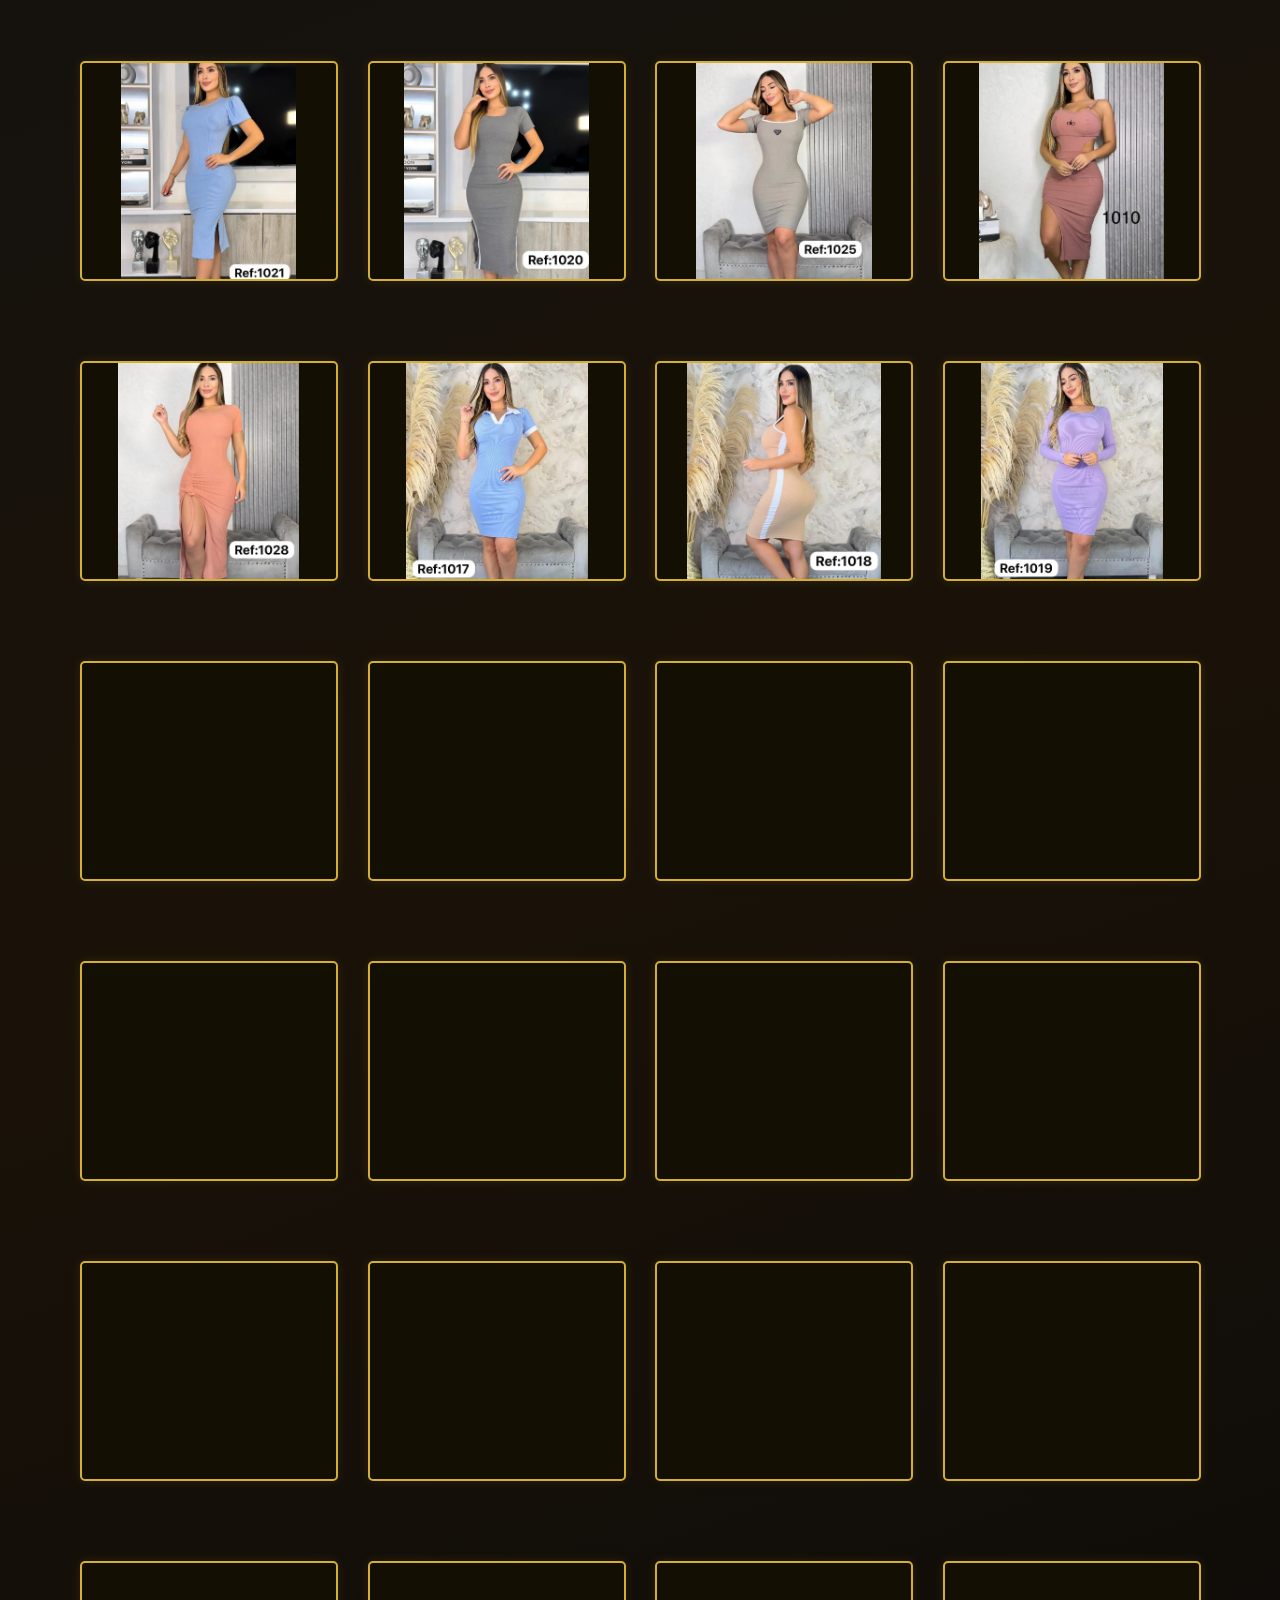
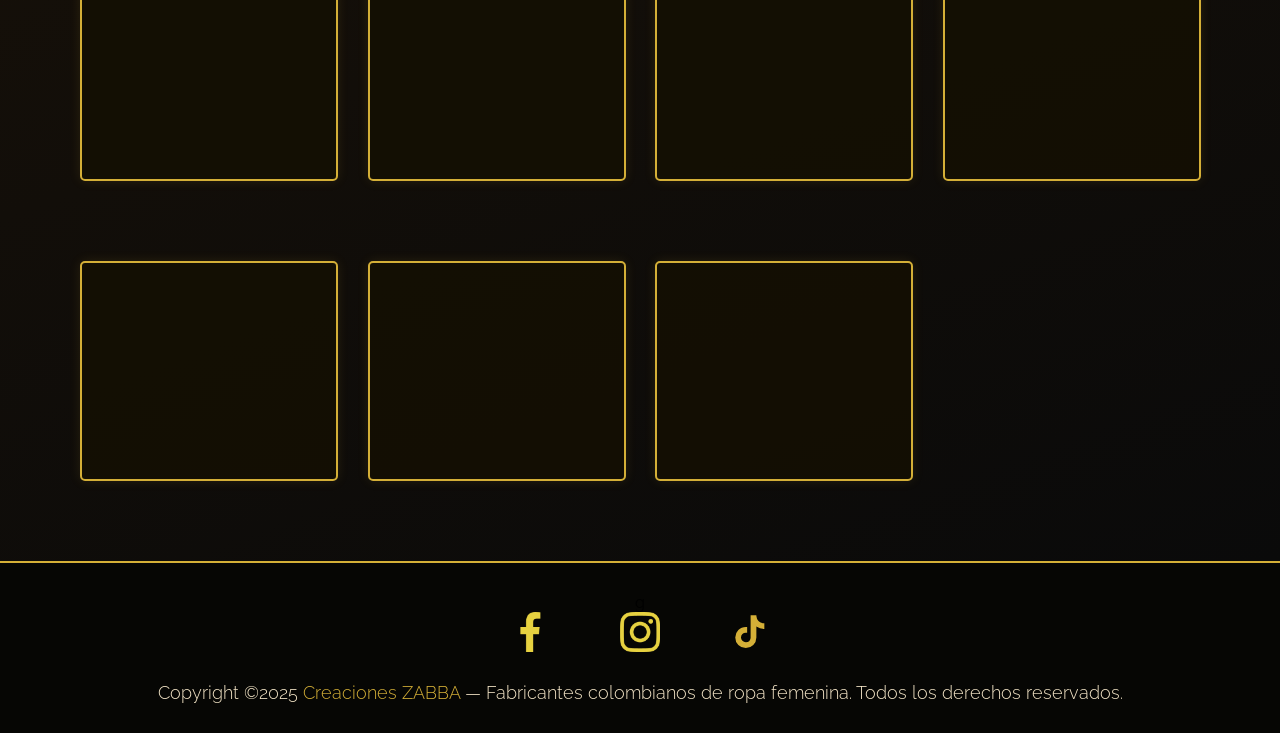
==== commit 1836a77d: "🚀 Optimización SEO y Lighthouse: Alt texts descriptivos, accesibilidad mejorada y estructura HTML co" ====
--- a/index.html
+++ b/index.html
@@ -1,1161 +1,1335 @@
-﻿<!DOCTYPE html>
+﻿<!doctype html>
 <html lang="es">
- <head>
-  <meta charset="utf-8"/>
-  <meta content="IE=edge" http-equiv="X-UA-Compatible"/>
-  <meta content="width=device-width, initial-scale=1.0, user-scalable=no" name="viewport"/>
-  <!-- ===== SEO BÁSICO ===== -->
-  <title>
-   Creaciones ZABBA — Diseños que destacan, actitud que impacta
-  </title>
-  <meta content="Creaciones ZABBA somos fabricantes de ropa femenina de alta calidad ubicados en Bogotá, Colombia. Diseños exclusivos que destacan tu estilo con actitud. Ventas al detal y al por mayor. ¡Hecho en Colombia con amor!" name="description"/>
-  <meta content="ropa femenina bogota, fabricantes ropa colombia, creaciones zabba, moda mujer bogota, ropa al por mayor bogota, ropa al detal bogota, diseños exclusivos colombia, moda colombiana, fabricantes bogota" name="keywords"/>
-  <meta content="Creaciones ZABBA" name="author"/>
-  <meta content="index, follow" name="robots"/>
-  <!-- ===== OPEN GRAPH — Facebook & Instagram ===== -->
-  <meta content="website" property="og:type"/>
-  <meta content="Creaciones ZABBA" property="og:site_name"/>
-  <meta content="Creaciones ZABBA — Diseños que destacan, actitud que impacta" property="og:title"/>
-  <meta content="Somos fabricantes colombianos de ropa femenina de alta calidad. Diseños exclusivos al detal y al por mayor. ¡Encuentra tu estilo con Creaciones ZABBA!" property="og:description"/>
-  <meta content="./public/logoEmpresa.jpeg" property="og:image"/>
-  <meta content="1024" property="og:image:width"/>
-  <meta content="1024" property="og:image:height"/>
-  <meta content="Logo Creaciones ZABBA — Diseños que destacan" property="og:image:alt"/>
-  <meta content="es_CO" property="og:locale"/>
-  <!-- ===== TWITTER CARD — también usada por TikTok ===== -->
-  <meta content="summary_large_image" name="twitter:card"/>
-  <meta content="Creaciones ZABBA — Diseños que destacan, actitud que impacta" name="twitter:title"/>
-  <meta content="Fabricantes de ropa femenina en Bogotá, Colombia. Ventas al detal y al por mayor. ¡Diseños exclusivos hechos en Colombia!" name="twitter:description"/>
-  <meta content="./public/logoEmpresa.jpeg" name="twitter:image"/>
-  <meta content="Logo Creaciones ZABBA" name="twitter:image:alt"/>
-  <!-- ===== SCHEMA.ORG — datos estructurados para Google y redes ===== -->
-  <script type="application/ld+json">
-   {
-      "@context": "https://schema.org",
-      "@type": "ClothingStore",
-      "name": "Creaciones ZABBA",
-      "description": "Fabricantes colombianos de ropa femenina de alta calidad. Ventas al detal y al por mayor.",
-      "slogan": "Diseños que destacan, actitud que impacta",
-      "image": "./public/logoEmpresa.jpeg",
-      "address": { "@type": "PostalAddress", "addressCountry": "CO", "addressLocality": "Bogotá", "addressRegion": "Cundinamarca" },
-      "contactPoint": {
-        "@type": "ContactPoint",
-        "telephone": "+57-320-3473120",
-        "contactType": "sales",
-        "availableLanguage": "Spanish"
+  <head>
+    <meta charset="utf-8" />
+    <meta content="IE=edge" http-equiv="X-UA-Compatible" />
+    <meta content="width=device-width, initial-scale=1.0, user-scalable=no" name="viewport" />
+    <!-- ===== SEO BÁSICO ===== -->
+    <title>Creaciones ZABBA — Diseños que destacan, actitud que impacta</title>
+    <meta
+      content="Creaciones ZABBA somos fabricantes de ropa femenina de alta calidad ubicados en Bogotá, Colombia. Diseños exclusivos que destacan tu estilo con actitud. Ventas al detal y al por mayor. ¡Hecho en Colombia con amor!"
+      name="description"
+    />
+    <meta
+      content="ropa femenina bogota, fabricantes ropa colombia, creaciones zabba, moda mujer bogota, ropa al por mayor bogota, ropa al detal bogota, diseños exclusivos colombia, moda colombiana, fabricantes bogota"
+      name="keywords"
+    />
+    <meta content="Creaciones ZABBA" name="author" />
+    <meta content="index, follow" name="robots" />
+    <!-- ===== OPEN GRAPH — Facebook & Instagram ===== -->
+    <meta content="website" property="og:type" />
+    <meta content="Creaciones ZABBA" property="og:site_name" />
+    <meta
+      content="Creaciones ZABBA — Diseños que destacan, actitud que impacta"
+      property="og:title"
+    />
+    <meta
+      content="Somos fabricantes colombianos de ropa femenina de alta calidad. Diseños exclusivos al detal y al por mayor. ¡Encuentra tu estilo con Creaciones ZABBA!"
+      property="og:description"
+    />
+    <meta content="./public/logoEmpresa.jpeg" property="og:image" />
+    <meta content="1024" property="og:image:width" />
+    <meta content="1024" property="og:image:height" />
+    <meta content="Logo Creaciones ZABBA — Diseños que destacan" property="og:image:alt" />
+    <meta content="es_CO" property="og:locale" />
+    <!-- ===== TWITTER CARD — también usada por TikTok ===== -->
+    <meta content="summary_large_image" name="twitter:card" />
+    <meta
+      content="Creaciones ZABBA — Diseños que destacan, actitud que impacta"
+      name="twitter:title"
+    />
+    <meta
+      content="Fabricantes de ropa femenina en Bogotá, Colombia. Ventas al detal y al por mayor. ¡Diseños exclusivos hechos en Colombia!"
+      name="twitter:description"
+    />
+    <meta content="./public/logoEmpresa.jpeg" name="twitter:image" />
+    <meta content="Logo Creaciones ZABBA" name="twitter:image:alt" />
+    <!-- ===== SCHEMA.ORG — datos estructurados para Google y redes ===== -->
+    <script type="application/ld+json">
+      {
+        "@context": "https://schema.org",
+        "@type": "ClothingStore",
+        "name": "Creaciones ZABBA",
+        "description": "Fabricantes colombianos de ropa femenina de alta calidad. Ventas al detal y al por mayor.",
+        "slogan": "Diseños que destacan, actitud que impacta",
+        "image": "./public/logoEmpresa.jpeg",
+        "address": {
+          "@type": "PostalAddress",
+          "addressCountry": "CO",
+          "addressLocality": "Bogotá",
+          "addressRegion": "Cundinamarca"
+        },
+        "contactPoint": {
+          "@type": "ContactPoint",
+          "telephone": "+57-320-3473120",
+          "contactType": "sales",
+          "availableLanguage": "Spanish"
+        }
       }
-    }
-  </script>
-  <link href="./dev/Css/Style.min.css" rel="stylesheet"/>
-  <link href="./public/logoEmpresa.jpeg" rel="shortcut icon" type="image/jpeg"/>
-  <link rel="preconnect" href="https://fonts.googleapis.com"/>
-  <link rel="preconnect" href="https://fonts.gstatic.com" crossorigin/>
-  <link href="https://fonts.googleapis.com/css2?family=Raleway:wght@600&family=Dancing+Script:wght@600&display=swap" rel="preload" as="style" onload="this.onload=null;this.rel='stylesheet'"/>
-  <noscript><link href="https://fonts.googleapis.com/css2?family=Raleway:wght@600&family=Dancing+Script:wght@600&display=swap" rel="stylesheet"/></noscript>
-</head>
- <body>
-  <!--Cabezera-->
-  <section class="header">
-   <nav>
-    <a class="logo_principal" href="#banner">
-    </a>
-    <a class="toggle">
-     <img alt="Menu de navegacion." src="./public/assets/img/menu.webp" loading="lazy"/>
-    </a>
-    <ul class="navigation">
-     <li>
-      <a class="logo" href="#banner">
-       Inicio
+    </script>
+    <link href="./dev/Css/Style.min.css" rel="stylesheet" />
+    <link href="./public/logoEmpresa.jpeg" rel="shortcut icon" type="image/jpeg" />
+    <link rel="preconnect" href="https://fonts.googleapis.com" />
+    <link rel="preconnect" href="https://fonts.gstatic.com" crossorigin />
+    <link
+      href="https://fonts.googleapis.com/css2?family=Raleway:wght@600&family=Dancing+Script:wght@600&display=swap"
+      rel="preload"
+      as="style"
+      onload="
+        this.onload = null;
+        this.rel = 'stylesheet';
+      "
+    />
+    <noscript
+      ><link
+        href="https://fonts.googleapis.com/css2?family=Raleway:wght@600&family=Dancing+Script:wght@600&display=swap"
+        rel="stylesheet"
+    /></noscript>
+  </head>
+  <body>
+    <!--Cabezera-->
+    <section class="header">
+      <nav>
+        <a class="logo_principal" href="#banner"> </a>
+        <a class="toggle">
+          <img alt="Menu de navegacion." src="./public/assets/img/menu.webp" loading="lazy" />
+        </a>
+        <ul class="navigation">
+          <li>
+            <a class="logo" href="#banner"> Inicio </a>
+          </li>
+          <li>
+            <a class="logo" href="#products"> Productos </a>
+          </li>
+          <li>
+            <a class="logo" href="#links"> Informacion </a>
+          </li>
+        </ul>
+      </nav>
+    </section>
+    <!--Principal Banner-->
+    <section class="banner" id="banner">
+      <img alt="Banner de ropa femenina - Creaciones ZABBA - Moda colombiana en Bogotá" class="fitBg" src="./public/assets/img/fondo.webp" />
+      <div class="content">
+        <img
+          alt="Creaciones ZABBA — Logo"
+          class="banner-logo-poster"
+          src="./public/logoEmpresa.jpeg"
+        />
+        <h1>Creaciones ZABBA</h1>
+        <h2>✨</h2>
+        <a class="button" href="javascript:void(0);" onclick="sendWhatsAppGeneral()">
+          Escríbenos
+        </a>
+      </div>
+    </section>
+    <!--Productos-->
+    <section class="products" id="products">
+      <h2 class="beauty">Nuestras Creaciones 👑</h2>
+      <h4>✨ Ventas al detal y al por mayor ✨</h4>
+      <div
+        style="
+          display: flex;
+          justify-content: center;
+          align-items: center;
+          gap: 20px;
+          margin: 15px 0;
+          flex-wrap: wrap;
+        "
+      >
+        <span style="display: flex; align-items: center; gap: 8px">
+          <img
+            src="./public/assets/img/nequi-logo.png"
+            alt="Logo de Nequi - Método de pago digital para Creaciones ZABBA"
+            style="height: 40px; width: auto"
+            loading="lazy"
+          />
+          <span style="font-weight: bold; color: #333">Nequi</span>
+        </span>
+        <span style="display: flex; align-items: center; gap: 8px">
+          <img
+            src="./public/assets/img/daviplata-logo.png"
+            alt="Logo de Daviplata - Método de pago digital para Creaciones ZABBA"
+            style="height: 40px; width: auto"
+            loading="lazy"
+          />
+          <span style="font-weight: bold; color: #333">Daviplata</span>
+        </span>
+      </div>
+      <a class="button" href="javascript:void(0);" onclick="sendWhatsAppGeneral()"> Escríbenos </a>
+      <br />
+      <div class="content">
+        <div class="card card-1" data-ref="1004">
+          <div class="imgBx">
+            <img
+              alt="Enterizo femenino ref 1004 en múltiples colores - Creaciones ZABBA - Moda colombiana"
+              id="img-product-1004"
+              src="./public/producto-4.webp"
+              loading="lazy"
+            />
+          </div>
+          <div class="contentcard">
+            <p>Colores disponibles ref:1004 $ 45.000</p>
+            <div
+              style="
+                display: flex;
+                gap: 6px;
+                margin-bottom: 10px;
+                justify-content: center;
+                flex-wrap: wrap;
+              "
+            >
+              <span class="color-swatch" style="background-color: #a8c8d8" title="Celeste"> </span>
+              <span class="color-swatch" style="background-color: #e8c4a8" title="Piel"> </span>
+              <span class="color-swatch" style="background-color: #9ab88a" title="Verde sage">
+              </span>
+              <span class="color-swatch" style="background-color: #5a5a5a" title="Gris oscuro">
+              </span>
+              <span class="color-swatch" style="background-color: #c87860" title="Coral"> </span>
+              <span class="color-swatch" style="background-color: #b89ab8" title="Lila"> </span>
+              <span class="color-swatch" style="background-color: #8b5e3c" title="Marrón"> </span>
+              <span class="color-swatch" style="background-color: #000" title="Negro"> </span>
+            </div>
+            <a class="button" href="javascript:void(0);" onclick="sendWhatsAppMessage(this)">
+              Comprar🤑
+            </a>
+          </div>
+        </div>
+        <div class="card card-2" data-ref="1005">
+          <div class="imgBx">
+            <img
+              alt="Enterizo femenino ref 1005 en múltiples colores - Creaciones ZABBA - Diseño exclusivo"
+              id="img-product-1005"
+              src="./public/producto-5.webp"
+              loading="lazy"
+            />
+          </div>
+          <div class="contentcard">
+            <p>Colores disponibles ref:10053 $ 45.000</p>
+            <div
+              style="
+                display: flex;
+                gap: 6px;
+                margin-bottom: 10px;
+                justify-content: center;
+                flex-wrap: wrap;
+              "
+            >
+              <span class="color-swatch" style="background-color: #a8c8d8" title="Celeste"> </span>
+              <span class="color-swatch" style="background-color: #e8c4a8" title="Piel"> </span>
+              <span class="color-swatch" style="background-color: #9ab88a" title="Verde sage">
+              </span>
+              <span class="color-swatch" style="background-color: #5a5a5a" title="Gris oscuro">
+              </span>
+              <span class="color-swatch" style="background-color: #c87860" title="Coral"> </span>
+              <span class="color-swatch" style="background-color: #b89ab8" title="Lila"> </span>
+              <span class="color-swatch" style="background-color: #8b5e3c" title="Marrón"> </span>
+              <span class="color-swatch" style="background-color: #000" title="Negro"> </span>
+            </div>
+            <a class="button" href="javascript:void(0);" onclick="sendWhatsAppMessage(this)">
+              Comprar🤑
+            </a>
+          </div>
+        </div>
+        <div class="card card-3" data-ref="1016">
+          <div class="imgBx">
+            <img
+              alt="Enterizo femenino ref 1016 en múltiples colores - Creaciones ZABBA - Ropa al por mayor"
+              id="img-product-1016"
+              src="./public/producto-31.webp"
+              loading="lazy"
+            />
+          </div>
+          <div class="contentcard">
+            <p>Colores disponibles ref:1016 $ 45.000</p>
+            <div
+              style="
+                display: flex;
+                gap: 6px;
+                margin-bottom: 10px;
+                justify-content: center;
+                flex-wrap: wrap;
+              "
+            >
+              <span class="color-swatch" style="background-color: #a8c8d8" title="Celeste"> </span>
+              <span class="color-swatch" style="background-color: #e8c4a8" title="Piel"> </span>
+              <span class="color-swatch" style="background-color: #9ab88a" title="Verde sage">
+              </span>
+              <span class="color-swatch" style="background-color: #5a5a5a" title="Gris oscuro">
+              </span>
+              <span class="color-swatch" style="background-color: #c87860" title="Coral"> </span>
+              <span class="color-swatch" style="background-color: #b89ab8" title="Lila"> </span>
+              <span class="color-swatch" style="background-color: #8b5e3c" title="Marrón"> </span>
+              <span class="color-swatch" style="background-color: #000" title="Negro"> </span>
+            </div>
+            <a class="button" href="javascript:void(0);" onclick="sendWhatsAppMessage(this)">
+              Comprar🤑
+            </a>
+          </div>
+        </div>
+        <div class="card card-4" data-ref="1026">
+          <div class="imgBx">
+            <img
+              alt="Enterizo femenino ref 1026 en múltiples colores - Creaciones ZABBA - Fabricante Bogotá"
+              id="img-product-1026"
+              src="./public/producto-18.webp"
+              loading="lazy"
+            />
+          </div>
+          <div class="contentcard">
+            <p>Colores disponibles ref:1026 $ 45.000</p>
+            <div
+              style="
+                display: flex;
+                gap: 6px;
+                margin-bottom: 10px;
+                justify-content: center;
+                flex-wrap: wrap;
+              "
+            >
+              <span class="color-swatch" style="background-color: #a8c8d8" title="Celeste"> </span>
+              <span class="color-swatch" style="background-color: #e8c4a8" title="Piel"> </span>
+              <span class="color-swatch" style="background-color: #9ab88a" title="Verde sage">
+              </span>
+              <span class="color-swatch" style="background-color: #5a5a5a" title="Gris oscuro">
+              </span>
+              <span class="color-swatch" style="background-color: #c87860" title="Coral"> </span>
+              <span class="color-swatch" style="background-color: #b89ab8" title="Lila"> </span>
+              <span class="color-swatch" style="background-color: #8b5e3c" title="Marrón"> </span>
+              <span class="color-swatch" style="background-color: #000" title="Negro"> </span>
+            </div>
+            <a class="button" href="javascript:void(0);" onclick="sendWhatsAppMessage(this)">
+              Comprar🤑
+            </a>
+          </div>
+        </div>
+        <div class="card card-5" data-ref="1021">
+          <div class="imgBx">
+            <img
+              alt="Enterizo femenino ref 1021 en múltiples colores - Creaciones ZABBA - Moda mujer Bogotá"
+              id="img-product-1021"
+              src="./public/producto-13.webp"
+              loading="lazy"
+            />
+          </div>
+          <div class="contentcard">
+            <p>Colores disponibles ref:1021 $ 45.000</p>
+            <div
+              style="
+                display: flex;
+                gap: 6px;
+                margin-bottom: 10px;
+                justify-content: center;
+                flex-wrap: wrap;
+              "
+            >
+              <span class="color-swatch" style="background-color: #a8c8d8" title="Celeste"> </span>
+              <span class="color-swatch" style="background-color: #e8c4a8" title="Piel"> </span>
+              <span class="color-swatch" style="background-color: #9ab88a" title="Verde sage">
+              </span>
+              <span class="color-swatch" style="background-color: #5a5a5a" title="Gris oscuro">
+              </span>
+              <span class="color-swatch" style="background-color: #c87860" title="Coral"> </span>
+              <span class="color-swatch" style="background-color: #b89ab8" title="Lila"> </span>
+              <span class="color-swatch" style="background-color: #8b5e3c" title="Marrón"> </span>
+              <span class="color-swatch" style="background-color: #000" title="Negro"> </span>
+            </div>
+            <a class="button" href="javascript:void(0);" onclick="sendWhatsAppMessage(this)">
+              Comprar🤑
+            </a>
+          </div>
+        </div>
+        <div class="card card-6" data-ref="1020">
+          <div class="imgBx">
+            <img
+              alt="Enterizo femenino ref 1020 en múltiples colores - Creaciones ZABBA - Ropa femenina exclusiva"
+              id="img-product-1020"
+              src="./public/producto-12.webp"
+              loading="lazy"
+            />
+          </div>
+          <div class="contentcard">
+            <p>Colores disponibles ref:1020 $ 45.000</p>
+            <div
+              style="
+                display: flex;
+                gap: 6px;
+                margin-bottom: 10px;
+                justify-content: center;
+                flex-wrap: wrap;
+              "
+            >
+              <span class="color-swatch" style="background-color: #a8c8d8" title="Celeste"> </span>
+              <span class="color-swatch" style="background-color: #e8c4a8" title="Piel"> </span>
+              <span class="color-swatch" style="background-color: #9ab88a" title="Verde sage">
+              </span>
+              <span class="color-swatch" style="background-color: #5a5a5a" title="Gris oscuro">
+              </span>
+              <span class="color-swatch" style="background-color: #c87860" title="Coral"> </span>
+              <span class="color-swatch" style="background-color: #b89ab8" title="Lila"> </span>
+              <span class="color-swatch" style="background-color: #8b5e3c" title="Marrón"> </span>
+              <span class="color-swatch" style="background-color: #000" title="Negro"> </span>
+            </div>
+            <a class="button" href="javascript:void(0);" onclick="sendWhatsAppMessage(this)">
+              Comprar🤑
+            </a>
+          </div>
+        </div>
+        <div class="card card-7" data-ref="1025">
+          <div class="imgBx">
+            <img
+              alt="Enterizo femenino ref 1025 en múltiples colores - Creaciones ZABBA - Diseños que destacan"
+              id="img-product-1025"
+              src="./public/producto-17.webp"
+              loading="lazy"
+            />
+          </div>
+          <div class="contentcard">
+            <p>Colores disponibles ref:1025 $ 45.000</p>
+            <div
+              style="
+                display: flex;
+                gap: 6px;
+                margin-bottom: 10px;
+                justify-content: center;
+                flex-wrap: wrap;
+              "
+            >
+              <span class="color-swatch" style="background-color: #a8c8d8" title="Celeste"> </span>
+              <span class="color-swatch" style="background-color: #e8c4a8" title="Piel"> </span>
+              <span class="color-swatch" style="background-color: #9ab88a" title="Verde sage">
+              </span>
+              <span class="color-swatch" style="background-color: #5a5a5a" title="Gris oscuro">
+              </span>
+              <span class="color-swatch" style="background-color: #c87860" title="Coral"> </span>
+              <span class="color-swatch" style="background-color: #b89ab8" title="Lila"> </span>
+              <span class="color-swatch" style="background-color: #8b5e3c" title="Marrón"> </span>
+              <span class="color-swatch" style="background-color: #000" title="Negro"> </span>
+            </div>
+            <a class="button" href="javascript:void(0);" onclick="sendWhatsAppMessage(this)">
+              Comprar🤑
+            </a>
+          </div>
+        </div>
+        <div class="card" data-ref="1010">
+          <div class="imgBx">
+            <img
+              alt="Enterizo femenino ref 1010 en múltiples colores - Creaciones ZABBA - Venta al detal y mayor"
+              id="img-product-1010"
+              src="./public/producto-25.webp"
+              loading="lazy"
+            />
+          </div>
+          <div class="contentcard">
+            <p>Colores disponibles ref:1010 $ 45.000</p>
+            <div
+              style="
+                display: flex;
+                gap: 6px;
+                margin-bottom: 10px;
+                justify-content: center;
+                flex-wrap: wrap;
+              "
+            >
+              <span class="color-swatch" style="background-color: #a8c8d8" title="Celeste"> </span>
+              <span class="color-swatch" style="background-color: #e8c4a8" title="Piel"> </span>
+              <span class="color-swatch" style="background-color: #9ab88a" title="Verde sage">
+              </span>
+              <span class="color-swatch" style="background-color: #5a5a5a" title="Gris oscuro">
+              </span>
+              <span class="color-swatch" style="background-color: #c87860" title="Coral"> </span>
+              <span class="color-swatch" style="background-color: #b89ab8" title="Lila"> </span>
+              <span class="color-swatch" style="background-color: #8b5e3c" title="Marrón"> </span>
+              <span class="color-swatch" style="background-color: #000" title="Negro"> </span>
+            </div>
+            <a class="button" href="javascript:void(0);" onclick="sendWhatsAppMessage(this)">
+              Comprar🤑
+            </a>
+          </div>
+        </div>
+        <div class="card" data-ref="1028">
+          <div class="imgBx">
+            <img
+              alt="Enterizo femenino ref 1028 en múltiples colores - Creaciones ZABBA - Fabricantes Colombia"
+              id="img-product-1028"
+              src="./public/producto-21.webp"
+              loading="lazy"
+            />
+          </div>
+          <div class="contentcard">
+            <p>Colores disponibles ref:1028 $ 45.000</p>
+            <div
+              style="
+                display: flex;
+                gap: 6px;
+                margin-bottom: 10px;
+                justify-content: center;
+                flex-wrap: wrap;
+              "
+            >
+              <span class="color-swatch" style="background-color: #a8c8d8" title="Celeste"> </span>
+              <span class="color-swatch" style="background-color: #e8c4a8" title="Piel"> </span>
+              <span class="color-swatch" style="background-color: #9ab88a" title="Verde sage">
+              </span>
+              <span class="color-swatch" style="background-color: #5a5a5a" title="Gris oscuro">
+              </span>
+              <span class="color-swatch" style="background-color: #c87860" title="Coral"> </span>
+              <span class="color-swatch" style="background-color: #b89ab8" title="Lila"> </span>
+              <span class="color-swatch" style="background-color: #8b5e3c" title="Marrón"> </span>
+              <span class="color-swatch" style="background-color: #000" title="Negro"> </span>
+            </div>
+            <a class="button" href="javascript:void(0);" onclick="sendWhatsAppMessage(this)">
+              Comprar🤑
+            </a>
+          </div>
+        </div>
+        <div class="card" data-ref="1017">
+          <div class="imgBx">
+            <img
+              alt="Enterizo femenino ref 1017 en múltiples colores - Creaciones ZABBA - Ropa de calidad"
+              id="img-product-1017"
+              src="./public/producto-9.webp"
+              loading="lazy"
+            />
+          </div>
+          <div class="contentcard">
+            <p>Colores disponibles ref:1017 $ 45.000</p>
+            <div
+              style="
+                display: flex;
+                gap: 6px;
+                margin-bottom: 10px;
+                justify-content: center;
+                flex-wrap: wrap;
+              "
+            >
+              <span class="color-swatch" style="background-color: #a8c8d8" title="Celeste"> </span>
+              <span class="color-swatch" style="background-color: #e8c4a8" title="Piel"> </span>
+              <span class="color-swatch" style="background-color: #9ab88a" title="Verde sage">
+              </span>
+              <span class="color-swatch" style="background-color: #5a5a5a" title="Gris oscuro">
+              </span>
+              <span class="color-swatch" style="background-color: #c87860" title="Coral"> </span>
+              <span class="color-swatch" style="background-color: #b89ab8" title="Lila"> </span>
+              <span class="color-swatch" style="background-color: #8b5e3c" title="Marrón"> </span>
+              <span class="color-swatch" style="background-color: #000" title="Negro"> </span>
+            </div>
+            <a class="button" href="javascript:void(0);" onclick="sendWhatsAppMessage(this)">
+              Comprar🤑
+            </a>
+          </div>
+        </div>
+        <div class="card" data-ref="1018">
+          <div class="imgBx">
+            <img
+              alt="Enterizo femenino ref 1018 en múltiples colores - Creaciones ZABBA - Moda femenina Bogotá"
+              id="img-product-1018"
+              src="./public/producto-10.webp"
+              loading="lazy"
+            />
+          </div>
+          <div class="contentcard">
+            <p>Colores disponibles ref:1018 $ 45.000</p>
+            <div
+              style="
+                display: flex;
+                gap: 6px;
+                margin-bottom: 10px;
+                justify-content: center;
+                flex-wrap: wrap;
+              "
+            >
+              <span class="color-swatch" style="background-color: #a8c8d8" title="Celeste"> </span>
+              <span class="color-swatch" style="background-color: #e8c4a8" title="Piel"> </span>
+              <span class="color-swatch" style="background-color: #9ab88a" title="Verde sage">
+              </span>
+              <span class="color-swatch" style="background-color: #5a5a5a" title="Gris oscuro">
+              </span>
+              <span class="color-swatch" style="background-color: #c87860" title="Coral"> </span>
+              <span class="color-swatch" style="background-color: #b89ab8" title="Lila"> </span>
+              <span class="color-swatch" style="background-color: #8b5e3c" title="Marrón"> </span>
+              <span class="color-swatch" style="background-color: #000" title="Negro"> </span>
+            </div>
+            <a class="button" href="javascript:void(0);" onclick="sendWhatsAppMessage(this)">
+              Comprar🤑
+            </a>
+          </div>
+        </div>
+        <div class="card" data-ref="1019">
+          <div class="imgBx">
+            <img
+              alt="Enterizo femenino ref 1019 en múltiples colores - Creaciones ZABBA - Hechos en Colombia"
+              id="img-product-1019"
+              src="./public/producto-11.webp"
+              loading="lazy"
+            />
+          </div>
+          <div class="contentcard">
+            <p>Colores disponibles ref:1019 $ 45.000</p>
+            <div
+              style="
+                display: flex;
+                gap: 6px;
+                margin-bottom: 10px;
+                justify-content: center;
+                flex-wrap: wrap;
+              "
+            >
+              <span class="color-swatch" style="background-color: #a8c8d8" title="Celeste"> </span>
+              <span class="color-swatch" style="background-color: #e8c4a8" title="Piel"> </span>
+              <span class="color-swatch" style="background-color: #9ab88a" title="Verde sage">
+              </span>
+              <span class="color-swatch" style="background-color: #5a5a5a" title="Gris oscuro">
+              </span>
+              <span class="color-swatch" style="background-color: #c87860" title="Coral"> </span>
+              <span class="color-swatch" style="background-color: #b89ab8" title="Lila"> </span>
+              <span class="color-swatch" style="background-color: #8b5e3c" title="Marrón"> </span>
+              <span class="color-swatch" style="background-color: #000" title="Negro"> </span>
+            </div>
+            <a class="button" href="javascript:void(0);" onclick="sendWhatsAppMessage(this)">
+              Comprar🤑
+            </a>
+          </div>
+        </div>
+        <div class="card" data-ref="1015">
+          <div class="imgBx">
+            <img
+              alt="Enterizo femenino ref 1015 en múltiples colores - Creaciones ZABBA - Ropa al por mayor"
+              id="img-product-1015"
+              src="./public/producto-30.webp"
+              loading="lazy"
+            />
+          </div>
+          <div class="contentcard">
+            <p>Colores disponibles ref:1015 $ 65.000</p>
+            <div
+              style="
+                display: flex;
+                gap: 6px;
+                margin-bottom: 10px;
+                justify-content: center;
+                flex-wrap: wrap;
+              "
+            >
+              <span class="color-swatch" style="background-color: #a8c8d8" title="Celeste"> </span>
+              <span class="color-swatch" style="background-color: #e8c4a8" title="Piel"> </span>
+              <span class="color-swatch" style="background-color: #9ab88a" title="Verde sage">
+              </span>
+              <span class="color-swatch" style="background-color: #5a5a5a" title="Gris oscuro">
+              </span>
+              <span class="color-swatch" style="background-color: #c87860" title="Coral"> </span>
+              <span class="color-swatch" style="background-color: #b89ab8" title="Lila"> </span>
+              <span class="color-swatch" style="background-color: #8b5e3c" title="Marrón"> </span>
+              <span class="color-swatch" style="background-color: #000" title="Negro"> </span>
+            </div>
+            <a class="button" href="javascript:void(0);" onclick="sendWhatsAppMessage(this)">
+              Comprar🤑
+            </a>
+          </div>
+        </div>
+        <div class="card" data-ref="1002">
+          <div class="imgBx">
+            <img
+              alt="Enterizo femenino ref 1002 en múltiples colores - Creaciones ZABBA - Diseño exclusivo"
+              id="img-product-1002"
+              src="./public/producto-2.webp"
+              loading="lazy"
+            />
+          </div>
+          <div class="contentcard">
+            <p>Colores disponibles ref:1002 $ 50.000</p>
+            <div
+              style="
+                display: flex;
+                gap: 6px;
+                margin-bottom: 10px;
+                justify-content: center;
+                flex-wrap: wrap;
+              "
+            >
+              <span class="color-swatch" style="background-color: #a8c8d8" title="Celeste"> </span>
+              <span class="color-swatch" style="background-color: #e8c4a8" title="Piel"> </span>
+              <span class="color-swatch" style="background-color: #9ab88a" title="Verde sage">
+              </span>
+              <span class="color-swatch" style="background-color: #5a5a5a" title="Gris oscuro">
+              </span>
+              <span class="color-swatch" style="background-color: #c87860" title="Coral"> </span>
+              <span class="color-swatch" style="background-color: #b89ab8" title="Lila"> </span>
+              <span class="color-swatch" style="background-color: #8b5e3c" title="Marrón"> </span>
+              <span class="color-swatch" style="background-color: #000" title="Negro"> </span>
+            </div>
+            <a class="button" href="javascript:void(0);" onclick="sendWhatsAppMessage(this)">
+              Comprar🤑
+            </a>
+          </div>
+        </div>
+        <div class="card" data-ref="1027">
+          <div class="imgBx">
+            <img
+              alt="Enterizo femenino ref 1027 en múltiples colores - Creaciones ZABBA - Moda mujer Colombia"
+              id="img-product-1027"
+              src="./public/producto-20.webp"
+              loading="lazy"
+            />
+          </div>
+          <div class="contentcard">
+            <p>Colores disponibles ref:1027 $ 50.000</p>
+            <div
+              style="
+                display: flex;
+                gap: 6px;
+                margin-bottom: 10px;
+                justify-content: center;
+                flex-wrap: wrap;
+              "
+            >
+              <span class="color-swatch" style="background-color: #a8c8d8" title="Celeste"> </span>
+              <span class="color-swatch" style="background-color: #e8c4a8" title="Piel"> </span>
+              <span class="color-swatch" style="background-color: #9ab88a" title="Verde sage">
+              </span>
+              <span class="color-swatch" style="background-color: #5a5a5a" title="Gris oscuro">
+              </span>
+              <span class="color-swatch" style="background-color: #c87860" title="Coral"> </span>
+              <span class="color-swatch" style="background-color: #b89ab8" title="Lila"> </span>
+              <span class="color-swatch" style="background-color: #8b5e3c" title="Marrón"> </span>
+              <span class="color-swatch" style="background-color: #000" title="Negro"> </span>
+            </div>
+            <a class="button" href="javascript:void(0);" onclick="sendWhatsAppMessage(this)">
+              Comprar🤑
+            </a>
+          </div>
+        </div>
+        <div class="card" data-ref="1024">
+          <div class="imgBx">
+            <img
+              alt="Enterizo femenino ref 1024 en múltiples colores - Creaciones ZABBA - Ropa femenina "
+              id="img-product-1024"
+              src="./public/producto-16.webp"
+              loading="lazy"
+            />
+          </div>
+          <div class="contentcard">
+            <p>Colores disponibles ref:1024 $ 50.000</p>
+            <div
+              style="
+                display: flex;
+                gap: 6px;
+                margin-bottom: 10px;
+                justify-content: center;
+                flex-wrap: wrap;
+              "
+            >
+              <span class="color-swatch" style="background-color: #a8c8d8" title="Celeste"> </span>
+              <span class="color-swatch" style="background-color: #e8c4a8" title="Piel"> </span>
+              <span class="color-swatch" style="background-color: #9ab88a" title="Verde sage">
+              </span>
+              <span class="color-swatch" style="background-color: #5a5a5a" title="Gris oscuro">
+              </span>
+              <span class="color-swatch" style="background-color: #c87860" title="Coral"> </span>
+              <span class="color-swatch" style="background-color: #b89ab8" title="Lila"> </span>
+              <span class="color-swatch" style="background-color: #8b5e3c" title="Marrón"> </span>
+              <span class="color-swatch" style="background-color: #000" title="Negro"> </span>
+            </div>
+            <a class="button" href="javascript:void(0);" onclick="sendWhatsAppMessage(this)">
+              Comprar🤑
+            </a>
+          </div>
+        </div>
+        <div class="card" data-ref="1011">
+          <div class="imgBx">
+            <img
+              alt="Enterizo femenino ref 1011 en múltiples colores - Creaciones ZABBA - Ropa de alta calidad"
+              id="img-product-1011"
+              src="./public/producto-26.webp"
+              loading="lazy"
+            />
+          </div>
+          <div class="contentcard">
+            <p>Colores disponibles ref:1011 $ 60.000</p>
+            <div
+              style="
+                display: flex;
+                gap: 6px;
+                margin-bottom: 10px;
+                justify-content: center;
+                flex-wrap: wrap;
+              "
+            >
+              <span class="color-swatch" style="background-color: #a8c8d8" title="Celeste"> </span>
+              <span class="color-swatch" style="background-color: #e8c4a8" title="Piel"> </span>
+              <span class="color-swatch" style="background-color: #9ab88a" title="Verde sage">
+              </span>
+              <span class="color-swatch" style="background-color: #5a5a5a" title="Gris oscuro">
+              </span>
+              <span class="color-swatch" style="background-color: #c87860" title="Coral"> </span>
+              <span class="color-swatch" style="background-color: #b89ab8" title="Lila"> </span>
+              <span class="color-swatch" style="background-color: #8b5e3c" title="Marrón"> </span>
+              <span class="color-swatch" style="background-color: #000" title="Negro"> </span>
+            </div>
+            <a class="button" href="javascript:void(0);" onclick="sendWhatsAppMessage(this)">
+              Comprar🤑
+            </a>
+          </div>
+        </div>
+        <div class="card" data-ref="1013">
+          <div class="imgBx">
+            <img
+              alt="Enterizo femenino ref 1013 en múltiples colores - Creaciones ZABBA - Venta mayorista"
+              id="img-product-1013"
+              src="./public/producto-28.webp"
+              loading="lazy"
+            />
+          </div>
+          <div class="contentcard">
+            <p>Colores disponibles ref:1013 $ 50.000</p>
+            <div
+              style="
+                display: flex;
+                gap: 6px;
+                margin-bottom: 10px;
+                justify-content: center;
+                flex-wrap: wrap;
+              "
+            >
+              <span class="color-swatch" style="background-color: #a8c8d8" title="Celeste"> </span>
+              <span class="color-swatch" style="background-color: #e8c4a8" title="Piel"> </span>
+              <span class="color-swatch" style="background-color: #9ab88a" title="Verde sage">
+              </span>
+              <span class="color-swatch" style="background-color: #5a5a5a" title="Gris oscuro">
+              </span>
+              <span class="color-swatch" style="background-color: #c87860" title="Coral"> </span>
+              <span class="color-swatch" style="background-color: #b89ab8" title="Lila"> </span>
+              <span class="color-swatch" style="background-color: #8b5e3c" title="Marrón"> </span>
+              <span class="color-swatch" style="background-color: #000" title="Negro"> </span>
+            </div>
+            <a class="button" href="javascript:void(0);" onclick="sendWhatsAppMessage(this)">
+              Comprar🤑
+            </a>
+          </div>
+        </div>
+        <div class="card" data-ref="1003">
+          <div class="imgBx">
+            <img
+              alt="Enterizo femenino ref 1003 en múltiples colores - Creaciones ZABBA - Ropa premium"
+              id="img-product-1003"
+              src="./public/producto-7.webp"
+              loading="lazy"
+            />
+          </div>
+          <div class="contentcard">
+            <p>Colores disponibles ref:1003 $ 50.000</p>
+            <div
+              style="
+                display: flex;
+                gap: 6px;
+                margin-bottom: 10px;
+                justify-content: center;
+                flex-wrap: wrap;
+              "
+            >
+              <span class="color-swatch" style="background-color: #a8c8d8" title="Celeste"> </span>
+              <span class="color-swatch" style="background-color: #e8c4a8" title="Piel"> </span>
+              <span class="color-swatch" style="background-color: #9ab88a" title="Verde sage">
+              </span>
+              <span class="color-swatch" style="background-color: #5a5a5a" title="Gris oscuro">
+              </span>
+              <span class="color-swatch" style="background-color: #c87860" title="Coral"> </span>
+              <span class="color-swatch" style="background-color: #b89ab8" title="Lila"> </span>
+              <span class="color-swatch" style="background-color: #8b5e3c" title="Marrón"> </span>
+              <span class="color-swatch" style="background-color: #000" title="Negro"> </span>
+            </div>
+            <a class="button" href="javascript:void(0);" onclick="sendWhatsAppMessage(this)">
+              Comprar🤑
+            </a>
+          </div>
+        </div>
+        <div class="card" data-ref="1001">
+          <div class="imgBx">
+            <img
+              alt="Enterizo femenino ref 1001 en múltiples colores - Creaciones ZABBA - Fabricante bogotano"
+              id="img-product-1001"
+              src="./public/producto-1.webp"
+              loading="lazy"
+            />
+          </div>
+          <div class="contentcard">
+            <p>Colores disponibles ref:1001 $ 50.000</p>
+            <div
+              style="
+                display: flex;
+                gap: 6px;
+                margin-bottom: 10px;
+                justify-content: center;
+                flex-wrap: wrap;
+              "
+            >
+              <span class="color-swatch" style="background-color: #a8c8d8" title="Celeste"> </span>
+              <span class="color-swatch" style="background-color: #e8c4a8" title="Piel"> </span>
+              <span class="color-swatch" style="background-color: #9ab88a" title="Verde sage">
+              </span>
+              <span class="color-swatch" style="background-color: #5a5a5a" title="Gris oscuro">
+              </span>
+              <span class="color-swatch" style="background-color: #c87860" title="Coral"> </span>
+              <span class="color-swatch" style="background-color: #b89ab8" title="Lila"> </span>
+              <span class="color-swatch" style="background-color: #8b5e3c" title="Marrón"> </span>
+              <span class="color-swatch" style="background-color: #000" title="Negro"> </span>
+            </div>
+            <a class="button" href="javascript:void(0);" onclick="sendWhatsAppMessage(this)">
+              Comprar🤑
+            </a>
+          </div>
+        </div>
+        <div class="card" data-ref="1006">
+          <div class="imgBx">
+            <img
+              alt="Enterizo femenino ref 1006 en múltiples colores - Creaciones ZABBA - Tienda de ropa"
+              id="img-product-1006"
+              src="./public/producto-6.webp"
+              loading="lazy"
+            />
+          </div>
+          <div class="contentcard">
+            <p>Colores disponibles ref:1006 $ 55.000</p>
+            <div
+              style="
+                display: flex;
+                gap: 6px;
+                margin-bottom: 10px;
+                justify-content: center;
+                flex-wrap: wrap;
+              "
+            >
+              <span class="color-swatch" style="background-color: #a8c8d8" title="Celeste"> </span>
+              <span class="color-swatch" style="background-color: #e8c4a8" title="Piel"> </span>
+              <span class="color-swatch" style="background-color: #9ab88a" title="Verde sage">
+              </span>
+              <span class="color-swatch" style="background-color: #5a5a5a" title="Gris oscuro">
+              </span>
+              <span class="color-swatch" style="background-color: #c87860" title="Coral"> </span>
+              <span class="color-swatch" style="background-color: #b89ab8" title="Lila"> </span>
+              <span class="color-swatch" style="background-color: #8b5e3c" title="Marrón"> </span>
+              <span class="color-swatch" style="background-color: #000" title="Negro"> </span>
+            </div>
+            <a class="button" href="javascript:void(0);" onclick="sendWhatsAppMessage(this)">
+              Comprar🤑
+            </a>
+          </div>
+        </div>
+        <div class="card" data-ref="1007">
+          <div class="imgBx">
+            <img
+              alt="Enterizo femenino ref 1007 en múltiples colores - Creaciones ZABBA - Moda colombiana"
+              id="img-product-1007"
+              src="./public/producto-32.webp"
+              loading="lazy"
+            />
+          </div>
+          <div class="contentcard">
+            <p>Colores disponibles ref:1007 $ 60.000</p>
+            <div
+              style="
+                display: flex;
+                gap: 6px;
+                margin-bottom: 10px;
+                justify-content: center;
+                flex-wrap: wrap;
+              "
+            >
+              <span class="color-swatch" style="background-color: #a8c8d8" title="Celeste"> </span>
+              <span class="color-swatch" style="background-color: #e8c4a8" title="Piel"> </span>
+              <span class="color-swatch" style="background-color: #9ab88a" title="Verde sage">
+              </span>
+              <span class="color-swatch" style="background-color: #5a5a5a" title="Gris oscuro">
+              </span>
+              <span class="color-swatch" style="background-color: #c87860" title="Coral"> </span>
+              <span class="color-swatch" style="background-color: #b89ab8" title="Lila"> </span>
+              <span class="color-swatch" style="background-color: #8b5e3c" title="Marrón"> </span>
+              <span class="color-swatch" style="background-color: #000" title="Negro"> </span>
+            </div>
+            <a class="button" href="javascript:void(0);" onclick="sendWhatsAppMessage(this)">
+              Comprar🤑
+            </a>
+          </div>
+        </div>
+        <div class="card" data-ref="1031">
+          <div class="imgBx">
+            <img
+              alt="Enterizo femenino ref 1031 en múltiples colores - Creaciones ZABBA - Diseños exclusivos"
+              id="img-product-1031"
+              src="./public/producto-24.webp"
+              loading="lazy"
+            />
+          </div>
+          <div class="contentcard">
+            <p>Colores disponibles ref:1031 $ 50.000</p>
+            <div
+              style="
+                display: flex;
+                gap: 6px;
+                margin-bottom: 10px;
+                justify-content: center;
+                flex-wrap: wrap;
+              "
+            >
+              <span class="color-swatch" style="background-color: #a8c8d8" title="Celeste"> </span>
+              <span class="color-swatch" style="background-color: #e8c4a8" title="Piel"> </span>
+              <span class="color-swatch" style="background-color: #9ab88a" title="Verde sage">
+              </span>
+              <span class="color-swatch" style="background-color: #5a5a5a" title="Gris oscuro">
+              </span>
+              <span class="color-swatch" style="background-color: #c87860" title="Coral"> </span>
+              <span class="color-swatch" style="background-color: #b89ab8" title="Lila"> </span>
+              <span class="color-swatch" style="background-color: #8b5e3c" title="Marrón"> </span>
+              <span class="color-swatch" style="background-color: #000" title="Negro"> </span>
+            </div>
+            <a class="button" href="javascript:void(0);" onclick="sendWhatsAppMessage(this)">
+              Comprar🤑
+            </a>
+          </div>
+        </div>
+        <div class="card" data-ref="1029">
+          <div class="imgBx">
+            <img
+              alt="Enterizo femenino ref 1029 en múltiples colores - Creaciones ZABBA - Ropa femenina"
+              id="img-product-1029"
+              src="./public/producto-22.webp"
+              loading="lazy"
+            />
+          </div>
+          <div class="contentcard">
+            <p>Colores disponibles ref:1029 $ 50.000</p>
+            <div
+              style="
+                display: flex;
+                gap: 6px;
+                margin-bottom: 10px;
+                justify-content: center;
+                flex-wrap: wrap;
+              "
+            >
+              <span class="color-swatch" style="background-color: #a8c8d8" title="Celeste"> </span>
+              <span class="color-swatch" style="background-color: #e8c4a8" title="Piel"> </span>
+              <span class="color-swatch" style="background-color: #9ab88a" title="Verde sage">
+              </span>
+              <span class="color-swatch" style="background-color: #5a5a5a" title="Gris oscuro">
+              </span>
+              <span class="color-swatch" style="background-color: #c87860" title="Coral"> </span>
+              <span class="color-swatch" style="background-color: #b89ab8" title="Lila"> </span>
+              <span class="color-swatch" style="background-color: #8b5e3c" title="Marrón"> </span>
+              <span class="color-swatch" style="background-color: #000" title="Negro"> </span>
+            </div>
+            <a class="button" href="javascript:void(0);" onclick="sendWhatsAppMessage(this)">
+              Comprar🤑
+            </a>
+          </div>
+        </div>
+        <div class="card" data-ref="1008">
+          <div class="imgBx">
+            <img
+              alt="Enterizo femenino ref 1008 en múltiples colores - Creaciones ZABBA - Ropa al detal"
+              id="img-product-1008"
+              src="./public/producto-8.webp"
+              loading="lazy"
+            />
+          </div>
+          <div class="contentcard">
+            <p>Colores disponibles ref:1008 $ 60.000</p>
+            <div
+              style="
+                display: flex;
+                gap: 6px;
+                margin-bottom: 10px;
+                justify-content: center;
+                flex-wrap: wrap;
+              "
+            >
+              <span class="color-swatch" style="background-color: #a8c8d8" title="Celeste"> </span>
+              <span class="color-swatch" style="background-color: #e8c4a8" title="Piel"> </span>
+              <span class="color-swatch" style="background-color: #9ab88a" title="Verde sage">
+              </span>
+              <span class="color-swatch" style="background-color: #5a5a5a" title="Gris oscuro">
+              </span>
+              <span class="color-swatch" style="background-color: #c87860" title="Coral"> </span>
+              <span class="color-swatch" style="background-color: #b89ab8" title="Lila"> </span>
+              <span class="color-swatch" style="background-color: #8b5e3c" title="Marrón"> </span>
+              <span class="color-swatch" style="background-color: #000" title="Negro"> </span>
+            </div>
+            <a class="button" href="javascript:void(0);" onclick="sendWhatsAppMessage(this)">
+              Comprar🤑
+            </a>
+          </div>
+        </div>
+        <div class="card" data-ref="1030">
+          <div class="imgBx">
+            <img
+              alt="Enterizo femenino ref 1030 en múltiples colores - Creaciones ZABBA - Alta calidad"
+              id="img-product-1030"
+              src="./public/producto-23.webp"
+              loading="lazy"
+            />
+          </div>
+          <div class="contentcard">
+            <p>Colores disponibles ref:1030 $ 50.000</p>
+            <div
+              style="
+                display: flex;
+                gap: 6px;
+                margin-bottom: 10px;
+                justify-content: center;
+                flex-wrap: wrap;
+              "
+            >
+              <span class="color-swatch" style="background-color: #a8c8d8" title="Celeste"> </span>
+              <span class="color-swatch" style="background-color: #e8c4a8" title="Piel"> </span>
+              <span class="color-swatch" style="background-color: #9ab88a" title="Verde sage">
+              </span>
+              <span class="color-swatch" style="background-color: #5a5a5a" title="Gris oscuro">
+              </span>
+              <span class="color-swatch" style="background-color: #c87860" title="Coral"> </span>
+              <span class="color-swatch" style="background-color: #b89ab8" title="Lila"> </span>
+              <span class="color-swatch" style="background-color: #8b5e3c" title="Marrón"> </span>
+              <span class="color-swatch" style="background-color: #000" title="Negro"> </span>
+            </div>
+            <a class="button" href="javascript:void(0);" onclick="sendWhatsAppMessage(this)">
+              Comprar🤑
+            </a>
+          </div>
+        </div>
+        <div class="card" data-ref="1009">
+          <div class="imgBx">
+            <img
+              alt="Enterizo femenino ref 1009 en múltiples colores - Creaciones ZABBA - Calidad premium"
+              id="img-product-1009"
+              src="./public/producto-19.webp"
+              loading="lazy"
+            />
+          </div>
+          <div class="contentcard">
+            <p>Colores disponibles ref:1009 $ 55.000</p>
+            <div
+              style="
+                display: flex;
+                gap: 6px;
+                margin-bottom: 10px;
+                justify-content: center;
+                flex-wrap: wrap;
+              "
+            >
+              <span class="color-swatch" style="background-color: #a8c8d8" title="Celeste"> </span>
+              <span class="color-swatch" style="background-color: #e8c4a8" title="Piel"> </span>
+              <span class="color-swatch" style="background-color: #9ab88a" title="Verde sage">
+              </span>
+              <span class="color-swatch" style="background-color: #5a5a5a" title="Gris oscuro">
+              </span>
+              <span class="color-swatch" style="background-color: #c87860" title="Coral"> </span>
+              <span class="color-swatch" style="background-color: #b89ab8" title="Lila"> </span>
+              <span class="color-swatch" style="background-color: #8b5e3c" title="Marrón"> </span>
+              <span class="color-swatch" style="background-color: #000" title="Negro"> </span>
+            </div>
+            <a class="button" href="javascript:void(0);" onclick="sendWhatsAppMessage(this)">
+              Comprar🤑
+            </a>
+          </div>
+        </div>
+        <div class="card" data-ref="1014">
+          <div class="imgBx">
+            <img
+              alt="Enterizo femenino ref 1014 en múltiples colores - Creaciones ZABBA - Diseño moderno"
+              id="img-product-1014"
+              src="./public/producto-29.webp"
+              loading="lazy"
+            />
+          </div>
+          <div class="contentcard">
+            <p>Colores disponibles ref:1014 $ 60.000</p>
+            <div
+              style="
+                display: flex;
+                gap: 6px;
+                margin-bottom: 10px;
+                justify-content: center;
+                flex-wrap: wrap;
+              "
+            >
+              <span class="color-swatch" style="background-color: #a8c8d8" title="Celeste"> </span>
+              <span class="color-swatch" style="background-color: #e8c4a8" title="Piel"> </span>
+              <span class="color-swatch" style="background-color: #9ab88a" title="Verde sage">
+              </span>
+              <span class="color-swatch" style="background-color: #5a5a5a" title="Gris oscuro">
+              </span>
+              <span class="color-swatch" style="background-color: #c87860" title="Coral"> </span>
+              <span class="color-swatch" style="background-color: #b89ab8" title="Lila"> </span>
+              <span class="color-swatch" style="background-color: #8b5e3c" title="Marrón"> </span>
+              <span class="color-swatch" style="background-color: #000" title="Negro"> </span>
+            </div>
+            <a class="button" href="javascript:void(0);" onclick="sendWhatsAppMessage(this)">
+              Comprar🤑
+            </a>
+          </div>
+        </div>
+        <div class="card" data-ref="1023">
+          <div class="imgBx">
+            <img
+              alt="Enterizo femenino ref 1023 en múltiples colores - Creaciones ZABBA - Ropa de moda"
+              id="img-product-1023"
+              src="./public/producto-15.webp"
+              loading="lazy"
+            />
+          </div>
+          <div class="contentcard">
+            <p>Colores disponibles ref:1023 $ 65.000</p>
+            <div
+              style="
+                display: flex;
+                gap: 6px;
+                margin-bottom: 10px;
+                justify-content: center;
+                flex-wrap: wrap;
+              "
+            >
+              <span class="color-swatch" style="background-color: #a8c8d8" title="Celeste"> </span>
+              <span class="color-swatch" style="background-color: #e8c4a8" title="Piel"> </span>
+              <span class="color-swatch" style="background-color: #9ab88a" title="Verde sage">
+              </span>
+              <span class="color-swatch" style="background-color: #5a5a5a" title="Gris oscuro">
+              </span>
+              <span class="color-swatch" style="background-color: #c87860" title="Coral"> </span>
+              <span class="color-swatch" style="background-color: #b89ab8" title="Lila"> </span>
+              <span class="color-swatch" style="background-color: #8b5e3c" title="Marrón"> </span>
+              <span class="color-swatch" style="background-color: #000" title="Negro"> </span>
+            </div>
+            <a class="button" href="javascript:void(0);" onclick="sendWhatsAppMessage(this)">
+              Comprar🤑
+            </a>
+          </div>
+        </div>
+        <div class="card" data-ref="1022">
+          <div class="imgBx">
+            <img
+              alt="Enterizo femenino ref 1022 en múltiples colores - Creaciones ZABBA - Estilo fémenino"
+              id="img-product-1022"
+              src="./public/producto-14.webp"
+              loading="lazy"
+            />
+          </div>
+          <div class="contentcard">
+            <p>Colores disponibles ref:1022 $ 65.000</p>
+            <div
+              style="
+                display: flex;
+                gap: 6px;
+                margin-bottom: 10px;
+                justify-content: center;
+                flex-wrap: wrap;
+              "
+            >
+              <span class="color-swatch" style="background-color: #a8c8d8" title="Celeste"> </span>
+              <span class="color-swatch" style="background-color: #e8c4a8" title="Piel"> </span>
+              <span class="color-swatch" style="background-color: #9ab88a" title="Verde sage">
+              </span>
+              <span class="color-swatch" style="background-color: #5a5a5a" title="Gris oscuro">
+              </span>
+              <span class="color-swatch" style="background-color: #c87860" title="Coral"> </span>
+              <span class="color-swatch" style="background-color: #b89ab8" title="Lila"> </span>
+              <span class="color-swatch" style="background-color: #8b5e3c" title="Marrón"> </span>
+              <span class="color-swatch" style="background-color: #000" title="Negro"> </span>
+            </div>
+            <a class="button" href="javascript:void(0);" onclick="sendWhatsAppMessage(this)">
+              Comprar🤑
+            </a>
+          </div>
+        </div>
+        <div class="card" data-ref="1012">
+          <div class="imgBx">
+            <img
+              alt="Enterizo femenino ref 1012 en múltiples colores - Creaciones ZABBA - Ropa fabricada"
+              id="img-product-1012"
+              src="./public/producto-27.webp"
+              loading="lazy"
+            />
+          </div>
+          <div class="contentcard">
+            <p>Colores disponibles ref:1012 $ 65.000</p>
+            <div
+              style="
+                display: flex;
+                gap: 6px;
+                margin-bottom: 10px;
+                justify-content: center;
+                flex-wrap: wrap;
+              "
+            >
+              <span class="color-swatch" style="background-color: #a8c8d8" title="Celeste"> </span>
+              <span class="color-swatch" style="background-color: #e8c4a8" title="Piel"> </span>
+              <span class="color-swatch" style="background-color: #9ab88a" title="Verde sage">
+              </span>
+              <span class="color-swatch" style="background-color: #5a5a5a" title="Gris oscuro">
+              </span>
+              <span class="color-swatch" style="background-color: #c87860" title="Coral"> </span>
+              <span class="color-swatch" style="background-color: #b89ab8" title="Lila"> </span>
+              <span class="color-swatch" style="background-color: #8b5e3c" title="Marrón"> </span>
+              <span class="color-swatch" style="background-color: #000" title="Negro"> </span>
+            </div>
+            <a class="button" href="javascript:void(0);" onclick="sendWhatsAppMessage(this)">
+              Comprar🤑
+            </a>
+          </div>
+        </div>
+      </div>
+    </section>
+    <!--Footer sin GitHub-->
+    <section class="footer" id="links">
+      g
+      <ul class="sci">
+        <li>
+          <a
+            aria-label="Facebook Creaciones ZABBA"
+            href="https://www.facebook.com/profile.php?id=61589073232211&sfnsn=wa"
+            target="_blank"
+            rel="noopener noreferrer"
+          >
+            <img alt="Facebook" src="./public/assets/img/facebook.webp" loading="lazy" />
+          </a>
+        </li>
+        <li>
+          <a
+            aria-label="Instagram Creaciones ZABBA"
+            href="https://www.instagram.com/creacioneszabba_/"
+            target="_blank"
+            rel="noopener noreferrer"
+          >
+            <img alt="Instagram" src="./public/assets/img/instagram.webp" loading="lazy" />
+          </a>
+        </li>
+        <li>
+          <a
+            aria-label="TikTok Creaciones ZABBA"
+            href="https://www.tiktok.com/@creacioneszabba_"
+            target="_blank"
+            rel="noopener noreferrer"
+            class="tiktok-link"
+          >
+            <svg class="tiktok-icon" viewbox="0 0 24 24" xmlns="http://www.w3.org/2000/svg">
+              <path
+                d="M19.59 6.69a4.83 4.83 0 01-3.77-4.25V2h-3.45v13.67a2.89 2.89 0 01-2.88 2.5 2.89 2.89 0 01-2.89-2.89 2.89 2.89 0 012.89-2.89c.28 0 .54.04.79.1V9.01a6.33 6.33 0 00-.79-.05 6.34 6.34 0 00-6.34 6.34 6.34 6.34 0 006.34 6.34 6.34 6.34 0 006.33-6.34V8.69a8.18 8.18 0 004.78 1.52V6.76a4.85 4.85 0 01-1.01-.07z"
+              ></path>
+            </svg>
+          </a>
+        </li>
+      </ul>
+      <a
+        class="appWhatsapp"
+        href="https://api.whatsapp.com/send?phone=573203473120&amp;text=Hola,%20vine%20desde%20la%20p%C3%A1gina%20web%20de%20Creaciones%20ZABBA%20y%20me%20gustar%C3%ADa%20informaci%C3%B3n%20sobre%20sus%20dise%C3%B1os%20%F0%9F%91%97"
+        target="_blank"
+      >
+        <img alt="icono de whatsapp" src="./public/assets/img/whatsapp.webp" loading="lazy" />
       </a>
-     </li>
-     <li>
-      <a class="logo" href="#products">
-       Productos
-      </a>
-     </li>
-     <li>
-      <a class="logo" href="#links">
-       Informacion
-      </a>
-     </li>
-    </ul>
-   </nav>
-  </section>
-  <!--Principal Banner-->
-  <section class="banner" id="banner">
-   <img alt="Imagen de fondo" class="fitBg" src="./public/assets/img/fondo.webp"/>
-   <div class="content">
-    <img alt="Creaciones ZABBA — Logo" class="banner-logo-poster" src="./public/logoEmpresa.jpeg"/>
-    <h1>
-     Creaciones ZABBA
-    </h1>
-    <h2>
-     ✨
-    </h2>
-    <a class="button" href="javascript:void(0);" onclick="sendWhatsAppGeneral();">
-     Escríbenos
-    </a>
-   </div>
-  </section>
-  <!--Productos-->
-  <section class="products" id="products">
-   <h2 class="beauty">
-    Nuestras Creaciones 👑
-   </h2>
-   <h4>
-    ✨ Ventas al detal y al por mayor ✨
-   </h4>
-   <div style="display: flex; justify-content: center; align-items: center; gap: 20px; margin: 15px 0; flex-wrap: wrap;">
-    <span style="display: flex; align-items: center; gap: 8px;">
-     <img src="./public/assets/img/nequi-logo.png" alt="Nequi" style="height: 40px; width: auto;" loading="lazy"/>
-     <span style="font-weight: bold; color: #333;">Nequi</span>
-    </span>
-    <span style="display: flex; align-items: center; gap: 8px;">
-     <img src="./public/assets/img/daviplata-logo.png" alt="Daviplata" style="height: 40px; width: auto;" loading="lazy"/>
-     <span style="font-weight: bold; color: #333;">Daviplata</span>
-    </span>
-   </div>
-   <a class="button" href="javascript:void(0);" onclick="sendWhatsAppGeneral();">
-    Escríbenos
-   </a>
-   <br/>
-   <div class="content">
-    <div class="card card-1" data-ref="1004">
-     <div class="imgBx">
-      <img alt="Producto de ropa femenina 4" id="img-product-1004" src="./public/producto-4.webp" loading="lazy"/>
-     </div>
-     <div class="contentcard">
-      <p>
-       Colores disponibles ref:1004
-       $ 45.000 
-      </p>
-      <div style="display: flex; gap: 6px; margin-bottom: 10px; justify-content: center; flex-wrap: wrap;">
-       <span class="color-swatch" style="background-color: #a8c8d8;" title="Celeste">
-       </span>
-       <span class="color-swatch" style="background-color: #e8c4a8;" title="Piel">
-       </span>
-       <span class="color-swatch" style="background-color: #9ab88a;" title="Verde sage">
-       </span>
-       <span class="color-swatch" style="background-color: #5a5a5a;" title="Gris oscuro">
-       </span>
-       <span class="color-swatch" style="background-color: #c87860;" title="Coral">
-       </span>
-       <span class="color-swatch" style="background-color: #b89ab8;" title="Lila">
-       </span>
-       <span class="color-swatch" style="background-color: #8b5e3c;" title="Marrón">
-       </span>
-       <span class="color-swatch" style="background-color: #000;" title="Negro">
-       </span>
-      </div>
-      <a class="button" href="javascript:void(0);" onclick="sendWhatsAppMessage(this);">
-       Comprar🤑
-      </a>
-     </div>
-    </div>
-    <div class="card card-2" data-ref="1005">
-     <div class="imgBx">
-      <img alt="Producto de ropa femenina 5" id="img-product-1005" src="./public/producto-5.webp" loading="lazy"/>
-     </div>
-     <div class="contentcard">
-      <p>
-       Colores disponibles ref:10053
-       $ 45.000 
-      </p>
-      <div style="display: flex; gap: 6px; margin-bottom: 10px; justify-content: center; flex-wrap: wrap;">
-       <span class="color-swatch" style="background-color: #a8c8d8;" title="Celeste">
-       </span>
-       <span class="color-swatch" style="background-color: #e8c4a8;" title="Piel">
-       </span>
-       <span class="color-swatch" style="background-color: #9ab88a;" title="Verde sage">
-       </span>
-       <span class="color-swatch" style="background-color: #5a5a5a;" title="Gris oscuro">
-       </span>
-       <span class="color-swatch" style="background-color: #c87860;" title="Coral">
-       </span>
-       <span class="color-swatch" style="background-color: #b89ab8;" title="Lila">
-       </span>
-       <span class="color-swatch" style="background-color: #8b5e3c;" title="Marrón">
-       </span>
-       <span class="color-swatch" style="background-color: #000;" title="Negro">
-       </span>
-      </div>
-      <a class="button" href="javascript:void(0);" onclick="sendWhatsAppMessage(this);">
-       Comprar🤑
-      </a>
-     </div>
-    </div>
-    <div class="card card-3" data-ref="1016">
-     <div class="imgBx">
-      <img alt="Producto de ropa femenina 31" id="img-product-1016" src="./public/producto-31.webp" loading="lazy"/>
-     </div>
-     <div class="contentcard">
-      <p>
-       Colores disponibles ref:1016
-        $ 45.000
-      </p>
-      <div style="display: flex; gap: 6px; margin-bottom: 10px; justify-content: center; flex-wrap: wrap;">
-       <span class="color-swatch" style="background-color: #a8c8d8;" title="Celeste">
-       </span>
-       <span class="color-swatch" style="background-color: #e8c4a8;" title="Piel">
-       </span>
-       <span class="color-swatch" style="background-color: #9ab88a;" title="Verde sage">
-       </span>
-       <span class="color-swatch" style="background-color: #5a5a5a;" title="Gris oscuro">
-       </span>
-       <span class="color-swatch" style="background-color: #c87860;" title="Coral">
-       </span>
-       <span class="color-swatch" style="background-color: #b89ab8;" title="Lila">
-       </span>
-       <span class="color-swatch" style="background-color: #8b5e3c;" title="Marrón">
-       </span>
-       <span class="color-swatch" style="background-color: #000;" title="Negro">
-       </span>
-      </div>
-      <a class="button" href="javascript:void(0);" onclick="sendWhatsAppMessage(this);">
-       Comprar🤑
-      </a>
-     </div>
-    </div>
-    <div class="card card-4" data-ref="1026">
-     <div class="imgBx">
-      <img alt="Producto de ropa femenina 18" id="img-product-1026" src="./public/producto-18.webp" loading="lazy"/>
-     </div>
-     <div class="contentcard">
-      <p>
-       Colores disponibles ref:1026
-       $ 45.000 
-      </p>
-      <div style="display: flex; gap: 6px; margin-bottom: 10px; justify-content: center; flex-wrap: wrap;">
-       <span class="color-swatch" style="background-color: #a8c8d8;" title="Celeste">
-       </span>
-       <span class="color-swatch" style="background-color: #e8c4a8;" title="Piel">
-       </span>
-       <span class="color-swatch" style="background-color: #9ab88a;" title="Verde sage">
-       </span>
-       <span class="color-swatch" style="background-color: #5a5a5a;" title="Gris oscuro">
-       </span>
-       <span class="color-swatch" style="background-color: #c87860;" title="Coral">
-       </span>
-       <span class="color-swatch" style="background-color: #b89ab8;" title="Lila">
-       </span>
-       <span class="color-swatch" style="background-color: #8b5e3c;" title="Marrón">
-       </span>
-       <span class="color-swatch" style="background-color: #000;" title="Negro">
-       </span>
-      </div>
-      <a class="button" href="javascript:void(0);" onclick="sendWhatsAppMessage(this);">
-       Comprar🤑
-      </a>
-     </div>
-    </div>
-    <div class="card card-5" data-ref="1021">
-     <div class="imgBx">
-      <img alt="Producto de ropa femenina 13" id="img-product-1021" src="./public/producto-13.webp" loading="lazy"/>
-     </div>
-     <div class="contentcard">
-      <p>
-       Colores disponibles ref:1021 
-        $ 45.000
-      </p>
-      <div style="display: flex; gap: 6px; margin-bottom: 10px; justify-content: center; flex-wrap: wrap;">
-       <span class="color-swatch" style="background-color: #a8c8d8;" title="Celeste">
-       </span>
-       <span class="color-swatch" style="background-color: #e8c4a8;" title="Piel">
-       </span>
-       <span class="color-swatch" style="background-color: #9ab88a;" title="Verde sage">
-       </span>
-       <span class="color-swatch" style="background-color: #5a5a5a;" title="Gris oscuro">
-       </span>
-       <span class="color-swatch" style="background-color: #c87860;" title="Coral">
-       </span>
-       <span class="color-swatch" style="background-color: #b89ab8;" title="Lila">
-       </span>
-       <span class="color-swatch" style="background-color: #8b5e3c;" title="Marrón">
-       </span>
-       <span class="color-swatch" style="background-color: #000;" title="Negro">
-       </span>
-      </div>
-      <a class="button" href="javascript:void(0);" onclick="sendWhatsAppMessage(this);">
-       Comprar🤑
-      </a>
-     </div>
-    </div>
-    <div class="card card-6" data-ref="1020">
-     <div class="imgBx">
-      <img alt="Producto de ropa femenina 12" id="img-product-1020" src="./public/producto-12.webp" loading="lazy"/>
-     </div>
-     <div class="contentcard">
-      <p>
-       Colores disponibles ref:1020
-       $ 45.000
-      </p>
-      <div style="display: flex; gap: 6px; margin-bottom: 10px; justify-content: center; flex-wrap: wrap;">
-       <span class="color-swatch" style="background-color: #a8c8d8;" title="Celeste">
-       </span>
-       <span class="color-swatch" style="background-color: #e8c4a8;" title="Piel">
-       </span>
-       <span class="color-swatch" style="background-color: #9ab88a;" title="Verde sage">
-       </span>
-       <span class="color-swatch" style="background-color: #5a5a5a;" title="Gris oscuro">
-       </span>
-       <span class="color-swatch" style="background-color: #c87860;" title="Coral">
-       </span>
-       <span class="color-swatch" style="background-color: #b89ab8;" title="Lila">
-       </span>
-       <span class="color-swatch" style="background-color: #8b5e3c;" title="Marrón">
-       </span>
-       <span class="color-swatch" style="background-color: #000;" title="Negro">
-       </span>
-      </div>
-      <a class="button" href="javascript:void(0);" onclick="sendWhatsAppMessage(this);">
-       Comprar🤑
-      </a>
-     </div>
-    </div>
-    <div class="card card-7" data-ref="1025">
-     <div class="imgBx">
-      <img alt="Producto de ropa femenina 17" id="img-product-1025" src="./public/producto-17.webp" loading="lazy"/>
-     </div>
-     <div class="contentcard">
-      <p>
-       Colores disponibles ref:1025
-        $ 45.000
-      </p>
-      <div style="display: flex; gap: 6px; margin-bottom: 10px; justify-content: center; flex-wrap: wrap;">
-       <span class="color-swatch" style="background-color: #a8c8d8;" title="Celeste">
-       </span>
-       <span class="color-swatch" style="background-color: #e8c4a8;" title="Piel">
-       </span>
-       <span class="color-swatch" style="background-color: #9ab88a;" title="Verde sage">
-       </span>
-       <span class="color-swatch" style="background-color: #5a5a5a;" title="Gris oscuro">
-       </span>
-       <span class="color-swatch" style="background-color: #c87860;" title="Coral">
-       </span>
-       <span class="color-swatch" style="background-color: #b89ab8;" title="Lila">
-       </span>
-       <span class="color-swatch" style="background-color: #8b5e3c;" title="Marrón">
-       </span>
-       <span class="color-swatch" style="background-color: #000;" title="Negro">
-       </span>
-      </div>
-      <a class="button" href="javascript:void(0);" onclick="sendWhatsAppMessage(this);">
-       Comprar🤑
-      </a>
-     </div>
-    </div>
-    <div class="card" data-ref="1010">
-     <div class="imgBx">
-      <img alt="Producto de ropa femenina 25" id="img-product-1010" src="./public/producto-25.webp" loading="lazy"/>
-     </div>
-     <div class="contentcard">
-      <p>
-       Colores disponibles ref:1010
-        $ 45.000
-      </p>
-      <div style="display: flex; gap: 6px; margin-bottom: 10px; justify-content: center; flex-wrap: wrap;">
-       <span class="color-swatch" style="background-color: #a8c8d8;" title="Celeste">
-       </span>
-       <span class="color-swatch" style="background-color: #e8c4a8;" title="Piel">
-       </span>
-       <span class="color-swatch" style="background-color: #9ab88a;" title="Verde sage">
-       </span>
-       <span class="color-swatch" style="background-color: #5a5a5a;" title="Gris oscuro">
-       </span>
-       <span class="color-swatch" style="background-color: #c87860;" title="Coral">
-       </span>
-       <span class="color-swatch" style="background-color: #b89ab8;" title="Lila">
-       </span>
-       <span class="color-swatch" style="background-color: #8b5e3c;" title="Marrón">
-       </span>
-       <span class="color-swatch" style="background-color: #000;" title="Negro">
-       </span>
-      </div>
-      <a class="button" href="javascript:void(0);" onclick="sendWhatsAppMessage(this);">
-       Comprar🤑
-      </a>
-     </div>
-    </div>
-    <div class="card" data-ref="1028">
-     <div class="imgBx">
-      <img alt="Producto de ropa femenina 21" id="img-product-1028" src="./public/producto-21.webp" loading="lazy"/>
-     </div>
-     <div class="contentcard">
-      <p>
-       Colores disponibles ref:1028
-        $ 45.000
-      </p>
-      <div style="display: flex; gap: 6px; margin-bottom: 10px; justify-content: center; flex-wrap: wrap;">
-       <span class="color-swatch" style="background-color: #a8c8d8;" title="Celeste">
-       </span>
-       <span class="color-swatch" style="background-color: #e8c4a8;" title="Piel">
-       </span>
-       <span class="color-swatch" style="background-color: #9ab88a;" title="Verde sage">
-       </span>
-       <span class="color-swatch" style="background-color: #5a5a5a;" title="Gris oscuro">
-       </span>
-       <span class="color-swatch" style="background-color: #c87860;" title="Coral">
-       </span>
-       <span class="color-swatch" style="background-color: #b89ab8;" title="Lila">
-       </span>
-       <span class="color-swatch" style="background-color: #8b5e3c;" title="Marrón">
-       </span>
-       <span class="color-swatch" style="background-color: #000;" title="Negro">
-       </span>
-      </div>
-      <a class="button" href="javascript:void(0);" onclick="sendWhatsAppMessage(this);">
-       Comprar🤑
-      </a>
-     </div>
-    </div>
-    <div class="card" data-ref="1017">
-     <div class="imgBx">
-      <img alt="Producto de ropa femenina 9" id="img-product-1017" src="./public/producto-9.webp" loading="lazy"/>
-     </div>
-     <div class="contentcard">
-      <p>
-       Colores disponibles ref:1017
-        $ 45.000
-      </p>
-      <div style="display: flex; gap: 6px; margin-bottom: 10px; justify-content: center; flex-wrap: wrap;">
-       <span class="color-swatch" style="background-color: #a8c8d8;" title="Celeste">
-       </span>
-       <span class="color-swatch" style="background-color: #e8c4a8;" title="Piel">
-       </span>
-       <span class="color-swatch" style="background-color: #9ab88a;" title="Verde sage">
-       </span>
-       <span class="color-swatch" style="background-color: #5a5a5a;" title="Gris oscuro">
-       </span>
-       <span class="color-swatch" style="background-color: #c87860;" title="Coral">
-       </span>
-       <span class="color-swatch" style="background-color: #b89ab8;" title="Lila">
-       </span>
-       <span class="color-swatch" style="background-color: #8b5e3c;" title="Marrón">
-       </span>
-       <span class="color-swatch" style="background-color: #000;" title="Negro">
-       </span>
-      </div>
-      <a class="button" href="javascript:void(0);" onclick="sendWhatsAppMessage(this);">
-       Comprar🤑
-      </a>
-     </div>
-    </div>
-    <div class="card" data-ref="1018">
-     <div class="imgBx">
-      <img alt="Producto de ropa femenina 10" id="img-product-1018" src="./public/producto-10.webp" loading="lazy"/>
-     </div>
-     <div class="contentcard">
-      <p>
-       Colores disponibles ref:1018
-        $ 45.000
-      </p>
-      <div style="display: flex; gap: 6px; margin-bottom: 10px; justify-content: center; flex-wrap: wrap;">
-       <span class="color-swatch" style="background-color: #a8c8d8;" title="Celeste">
-       </span>
-       <span class="color-swatch" style="background-color: #e8c4a8;" title="Piel">
-       </span>
-       <span class="color-swatch" style="background-color: #9ab88a;" title="Verde sage">
-       </span>
-       <span class="color-swatch" style="background-color: #5a5a5a;" title="Gris oscuro">
-       </span>
-       <span class="color-swatch" style="background-color: #c87860;" title="Coral">
-       </span>
-       <span class="color-swatch" style="background-color: #b89ab8;" title="Lila">
-       </span>
-       <span class="color-swatch" style="background-color: #8b5e3c;" title="Marrón">
-       </span>
-       <span class="color-swatch" style="background-color: #000;" title="Negro">
-       </span>
-      </div>
-      <a class="button" href="javascript:void(0);" onclick="sendWhatsAppMessage(this);">
-       Comprar🤑
-      </a>
-     </div>
-    </div>
-    <div class="card" data-ref="1019">
-     <div class="imgBx">
-      <img alt="Producto de ropa femenina 11" id="img-product-1019" src="./public/producto-11.webp" loading="lazy"/>
-     </div>
-     <div class="contentcard">
-      <p>
-       Colores disponibles ref:1019
-        $ 45.000
-      </p>
-      <div style="display: flex; gap: 6px; margin-bottom: 10px; justify-content: center; flex-wrap: wrap;">
-       <span class="color-swatch" style="background-color: #a8c8d8;" title="Celeste">
-       </span>
-       <span class="color-swatch" style="background-color: #e8c4a8;" title="Piel">
-       </span>
-       <span class="color-swatch" style="background-color: #9ab88a;" title="Verde sage">
-       </span>
-       <span class="color-swatch" style="background-color: #5a5a5a;" title="Gris oscuro">
-       </span>
-       <span class="color-swatch" style="background-color: #c87860;" title="Coral">
-       </span>
-       <span class="color-swatch" style="background-color: #b89ab8;" title="Lila">
-       </span>
-       <span class="color-swatch" style="background-color: #8b5e3c;" title="Marrón">
-       </span>
-       <span class="color-swatch" style="background-color: #000;" title="Negro">
-       </span>
-      </div>
-      <a class="button" href="javascript:void(0);" onclick="sendWhatsAppMessage(this);">
-       Comprar🤑
-      </a>
-     </div>
-    </div>
-    <div class="card" data-ref="1015">
-     <div class="imgBx">
-      <img alt="Producto de ropa femenina 30" id="img-product-1015" src="./public/producto-30.webp" loading="lazy"/>
-     </div>
-     <div class="contentcard">
-      <p>
-       Colores disponibles ref:1015
-        $ 65.000
-      </p>
-      <div style="display: flex; gap: 6px; margin-bottom: 10px; justify-content: center; flex-wrap: wrap;">
-       <span class="color-swatch" style="background-color: #a8c8d8;" title="Celeste">
-       </span>
-       <span class="color-swatch" style="background-color: #e8c4a8;" title="Piel">
-       </span>
-       <span class="color-swatch" style="background-color: #9ab88a;" title="Verde sage">
-       </span>
-       <span class="color-swatch" style="background-color: #5a5a5a;" title="Gris oscuro">
-       </span>
-       <span class="color-swatch" style="background-color: #c87860;" title="Coral">
-       </span>
-       <span class="color-swatch" style="background-color: #b89ab8;" title="Lila">
-       </span>
-       <span class="color-swatch" style="background-color: #8b5e3c;" title="Marrón">
-       </span>
-       <span class="color-swatch" style="background-color: #000;" title="Negro">
-       </span>
-      </div>
-      <a class="button" href="javascript:void(0);" onclick="sendWhatsAppMessage(this);">
-       Comprar🤑
-      </a>
-     </div>
-    </div>
-    <div class="card" data-ref="1002">
-     <div class="imgBx">
-      <img alt="Producto de ropa femenina 2" id="img-product-1002" src="./public/producto-2.webp" loading="lazy"/>
-     </div>
-     <div class="contentcard">
-      <p>
-       Colores disponibles ref:1002
-        $ 50.000
-      </p>
-      <div style="display: flex; gap: 6px; margin-bottom: 10px; justify-content: center; flex-wrap: wrap;">
-       <span class="color-swatch" style="background-color: #a8c8d8;" title="Celeste">
-       </span>
-       <span class="color-swatch" style="background-color: #e8c4a8;" title="Piel">
-       </span>
-       <span class="color-swatch" style="background-color: #9ab88a;" title="Verde sage">
-       </span>
-       <span class="color-swatch" style="background-color: #5a5a5a;" title="Gris oscuro">
-       </span>
-       <span class="color-swatch" style="background-color: #c87860;" title="Coral">
-       </span>
-       <span class="color-swatch" style="background-color: #b89ab8;" title="Lila">
-       </span>
-       <span class="color-swatch" style="background-color: #8b5e3c;" title="Marrón">
-       </span>
-       <span class="color-swatch" style="background-color: #000;" title="Negro">
-       </span>
-      </div>
-      <a class="button" href="javascript:void(0);" onclick="sendWhatsAppMessage(this);">
-       Comprar🤑
-      </a>
-     </div>
-    </div>
-    <div class="card" data-ref="1027">
-     <div class="imgBx">
-      <img alt="Producto de ropa femenina 20" id="img-product-1027" src="./public/producto-20.webp" loading="lazy"/>
-     </div>
-     <div class="contentcard">
-      <p>
-       Colores disponibles ref:1027
-        $ 50.000
-      </p>
-      <div style="display: flex; gap: 6px; margin-bottom: 10px; justify-content: center; flex-wrap: wrap;">
-       <span class="color-swatch" style="background-color: #a8c8d8;" title="Celeste">
-       </span>
-       <span class="color-swatch" style="background-color: #e8c4a8;" title="Piel">
-       </span>
-       <span class="color-swatch" style="background-color: #9ab88a;" title="Verde sage">
-       </span>
-       <span class="color-swatch" style="background-color: #5a5a5a;" title="Gris oscuro">
-       </span>
-       <span class="color-swatch" style="background-color: #c87860;" title="Coral">
-       </span>
-       <span class="color-swatch" style="background-color: #b89ab8;" title="Lila">
-       </span>
-       <span class="color-swatch" style="background-color: #8b5e3c;" title="Marrón">
-       </span>
-       <span class="color-swatch" style="background-color: #000;" title="Negro">
-       </span>
-      </div>
-      <a class="button" href="javascript:void(0);" onclick="sendWhatsAppMessage(this);">
-       Comprar🤑
-      </a>
-     </div>
-    </div>
-    <div class="card" data-ref="1024">
-     <div class="imgBx">
-      <img alt="Producto de ropa femenina 16" id="img-product-1024" src="./public/producto-16.webp" loading="lazy"/>
-     </div>
-     <div class="contentcard">
-      <p>
-       Colores disponibles ref:1024
-        $ 50.000
-      </p>
-      <div style="display: flex; gap: 6px; margin-bottom: 10px; justify-content: center; flex-wrap: wrap;">
-       <span class="color-swatch" style="background-color: #a8c8d8;" title="Celeste">
-       </span>
-       <span class="color-swatch" style="background-color: #e8c4a8;" title="Piel">
-       </span>
-       <span class="color-swatch" style="background-color: #9ab88a;" title="Verde sage">
-       </span>
-       <span class="color-swatch" style="background-color: #5a5a5a;" title="Gris oscuro">
-       </span>
-       <span class="color-swatch" style="background-color: #c87860;" title="Coral">
-       </span>
-       <span class="color-swatch" style="background-color: #b89ab8;" title="Lila">
-       </span>
-       <span class="color-swatch" style="background-color: #8b5e3c;" title="Marrón">
-       </span>
-       <span class="color-swatch" style="background-color: #000;" title="Negro">
-       </span>
-      </div>
-      <a class="button" href="javascript:void(0);" onclick="sendWhatsAppMessage(this);">
-       Comprar🤑
-      </a>
-     </div>
-    </div>
-    <div class="card" data-ref="1011">
-     <div class="imgBx">
-      <img alt="Producto de ropa femenina 26" id="img-product-1011" src="./public/producto-26.webp" loading="lazy"/>
-     </div>
-     <div class="contentcard">
-      <p>
-       Colores disponibles ref:1011
-        $ 60.000
-      </p>
-      <div style="display: flex; gap: 6px; margin-bottom: 10px; justify-content: center; flex-wrap: wrap;">
-       <span class="color-swatch" style="background-color: #a8c8d8;" title="Celeste">
-       </span>
-       <span class="color-swatch" style="background-color: #e8c4a8;" title="Piel">
-       </span>
-       <span class="color-swatch" style="background-color: #9ab88a;" title="Verde sage">
-       </span>
-       <span class="color-swatch" style="background-color: #5a5a5a;" title="Gris oscuro">
-       </span>
-       <span class="color-swatch" style="background-color: #c87860;" title="Coral">
-       </span>
-       <span class="color-swatch" style="background-color: #b89ab8;" title="Lila">
-       </span>
-       <span class="color-swatch" style="background-color: #8b5e3c;" title="Marrón">
-       </span>
-       <span class="color-swatch" style="background-color: #000;" title="Negro">
-       </span>
-      </div>
-      <a class="button" href="javascript:void(0);" onclick="sendWhatsAppMessage(this);">
-       Comprar🤑
-      </a>
-     </div>
-    </div>
-    <div class="card" data-ref="1013">
-     <div class="imgBx">
-      <img alt="Producto de ropa femenina 28" id="img-product-1013" src="./public/producto-28.webp" loading="lazy"/>
-     </div>
-     <div class="contentcard">
-      <p>
-       Colores disponibles ref:1013
-        $ 50.000
-      </p>
-      <div style="display: flex; gap: 6px; margin-bottom: 10px; justify-content: center; flex-wrap: wrap;">
-       <span class="color-swatch" style="background-color: #a8c8d8;" title="Celeste">
-       </span>
-       <span class="color-swatch" style="background-color: #e8c4a8;" title="Piel">
-       </span>
-       <span class="color-swatch" style="background-color: #9ab88a;" title="Verde sage">
-       </span>
-       <span class="color-swatch" style="background-color: #5a5a5a;" title="Gris oscuro">
-       </span>
-       <span class="color-swatch" style="background-color: #c87860;" title="Coral">
-       </span>
-       <span class="color-swatch" style="background-color: #b89ab8;" title="Lila">
-       </span>
-       <span class="color-swatch" style="background-color: #8b5e3c;" title="Marrón">
-       </span>
-       <span class="color-swatch" style="background-color: #000;" title="Negro">
-       </span>
-      </div>
-      <a class="button" href="javascript:void(0);" onclick="sendWhatsAppMessage(this);">
-       Comprar🤑
-      </a>
-     </div>
-    </div>
-    <div class="card" data-ref="1003">
-     <div class="imgBx">
-      <img alt="Producto de ropa femenina 7" id="img-product-1003" src="./public/producto-7.webp" loading="lazy"/>
-     </div>
-     <div class="contentcard">
-      <p>
-       Colores disponibles ref:1003
-        $ 50.000  
-      </p>
-      <div style="display: flex; gap: 6px; margin-bottom: 10px; justify-content: center; flex-wrap: wrap;">
-       <span class="color-swatch" style="background-color: #a8c8d8;" title="Celeste">
-       </span>
-       <span class="color-swatch" style="background-color: #e8c4a8;" title="Piel">
-       </span>
-       <span class="color-swatch" style="background-color: #9ab88a;" title="Verde sage">
-       </span>
-       <span class="color-swatch" style="background-color: #5a5a5a;" title="Gris oscuro">
-       </span>
-       <span class="color-swatch" style="background-color: #c87860;" title="Coral">
-       </span>
-       <span class="color-swatch" style="background-color: #b89ab8;" title="Lila">
-       </span>
-       <span class="color-swatch" style="background-color: #8b5e3c;" title="Marrón">
-       </span>
-       <span class="color-swatch" style="background-color: #000;" title="Negro">
-       </span>
-      </div>
-      <a class="button" href="javascript:void(0);" onclick="sendWhatsAppMessage(this);">
-       Comprar🤑
-      </a>
-     </div>
-    </div>
-    <div class="card" data-ref="1001">
-     <div class="imgBx">
-      <img alt="Producto de ropa femenina 1" id="img-product-1001" src="./public/producto-1.webp" loading="lazy"/>
-     </div>
-     <div class="contentcard">
-      <p>
-       Colores disponibles ref:1001
-        $ 50.000
-      </p>
-      <div style="display: flex; gap: 6px; margin-bottom: 10px; justify-content: center; flex-wrap: wrap;">
-       <span class="color-swatch" style="background-color: #a8c8d8;" title="Celeste">
-       </span>
-       <span class="color-swatch" style="background-color: #e8c4a8;" title="Piel">
-       </span>
-       <span class="color-swatch" style="background-color: #9ab88a;" title="Verde sage">
-       </span>
-       <span class="color-swatch" style="background-color: #5a5a5a;" title="Gris oscuro">
-       </span>
-       <span class="color-swatch" style="background-color: #c87860;" title="Coral">
-       </span>
-       <span class="color-swatch" style="background-color: #b89ab8;" title="Lila">
-       </span>
-       <span class="color-swatch" style="background-color: #8b5e3c;" title="Marrón">
-       </span>
-       <span class="color-swatch" style="background-color: #000;" title="Negro">
-       </span>
-      </div>
-      <a class="button" href="javascript:void(0);" onclick="sendWhatsAppMessage(this);">
-       Comprar🤑
-      </a>
-     </div>
-    </div>
-    <div class="card" data-ref="1006">
-     <div class="imgBx">
-      <img alt="Producto de ropa femenina 6" id="img-product-1006" src="./public/producto-6.webp" loading="lazy"/>
-     </div>
-     <div class="contentcard">
-      <p>
-       Colores disponibles ref:1006
-        $ 55.000
-      </p>
-      <div style="display: flex; gap: 6px; margin-bottom: 10px; justify-content: center; flex-wrap: wrap;">
-       <span class="color-swatch" style="background-color: #a8c8d8;" title="Celeste">
-       </span>
-       <span class="color-swatch" style="background-color: #e8c4a8;" title="Piel">
-       </span>
-       <span class="color-swatch" style="background-color: #9ab88a;" title="Verde sage">
-       </span>
-       <span class="color-swatch" style="background-color: #5a5a5a;" title="Gris oscuro">
-       </span>
-       <span class="color-swatch" style="background-color: #c87860;" title="Coral">
-       </span>
-       <span class="color-swatch" style="background-color: #b89ab8;" title="Lila">
-       </span>
-       <span class="color-swatch" style="background-color: #8b5e3c;" title="Marrón">
-       </span>
-       <span class="color-swatch" style="background-color: #000;" title="Negro">
-       </span>
-      </div>
-      <a class="button" href="javascript:void(0);" onclick="sendWhatsAppMessage(this);">
-       Comprar🤑
-      </a>
-     </div>
-    </div>
-    <div class="card" data-ref="1007">
-     <div class="imgBx">
-      <img alt="Producto de ropa femenina 32" id="img-product-1007" src="./public/producto-32.webp" loading="lazy"/>
-     </div>
-     <div class="contentcard">
-      <p>
-       Colores disponibles ref:1007
-        $ 60.000
-      </p>
-      <div style="display: flex; gap: 6px; margin-bottom: 10px; justify-content: center; flex-wrap: wrap;">
-       <span class="color-swatch" style="background-color: #a8c8d8;" title="Celeste">
-       </span>
-       <span class="color-swatch" style="background-color: #e8c4a8;" title="Piel">
-       </span>
-       <span class="color-swatch" style="background-color: #9ab88a;" title="Verde sage">
-       </span>
-       <span class="color-swatch" style="background-color: #5a5a5a;" title="Gris oscuro">
-       </span>
-       <span class="color-swatch" style="background-color: #c87860;" title="Coral">
-       </span>
-       <span class="color-swatch" style="background-color: #b89ab8;" title="Lila">
-       </span>
-       <span class="color-swatch" style="background-color: #8b5e3c;" title="Marrón">
-       </span>
-       <span class="color-swatch" style="background-color: #000;" title="Negro">
-       </span>
-      </div>
-      <a class="button" href="javascript:void(0);" onclick="sendWhatsAppMessage(this);">
-       Comprar🤑
-      </a>
-     </div>
-    </div>
-    <div class="card" data-ref="1031">
-     <div class="imgBx">
-      <img alt="Producto de ropa femenina 24" id="img-product-1031" src="./public/producto-24.webp" loading="lazy"/>
-     </div>
-     <div class="contentcard">
-      <p>
-       Colores disponibles ref:1031
-        $ 50.000
-      </p>
-      <div style="display: flex; gap: 6px; margin-bottom: 10px; justify-content: center; flex-wrap: wrap;">
-       <span class="color-swatch" style="background-color: #a8c8d8;" title="Celeste">
-       </span>
-       <span class="color-swatch" style="background-color: #e8c4a8;" title="Piel">
-       </span>
-       <span class="color-swatch" style="background-color: #9ab88a;" title="Verde sage">
-       </span>
-       <span class="color-swatch" style="background-color: #5a5a5a;" title="Gris oscuro">
-       </span>
-       <span class="color-swatch" style="background-color: #c87860;" title="Coral">
-       </span>
-       <span class="color-swatch" style="background-color: #b89ab8;" title="Lila">
-       </span>
-       <span class="color-swatch" style="background-color: #8b5e3c;" title="Marrón">
-       </span>
-       <span class="color-swatch" style="background-color: #000;" title="Negro">
-       </span>
-      </div>
-      <a class="button" href="javascript:void(0);" onclick="sendWhatsAppMessage(this);">
-       Comprar🤑
-      </a>
-     </div>
-    </div>
-    <div class="card" data-ref="1029">
-     <div class="imgBx">
-      <img alt="Producto de ropa femenina 22" id="img-product-1029" src="./public/producto-22.webp" loading="lazy"/>
-     </div>
-     <div class="contentcard">
-      <p>
-       Colores disponibles ref:1029
-        $ 50.000
-      </p>
-      <div style="display: flex; gap: 6px; margin-bottom: 10px; justify-content: center; flex-wrap: wrap;">
-       <span class="color-swatch" style="background-color: #a8c8d8;" title="Celeste">
-       </span>
-       <span class="color-swatch" style="background-color: #e8c4a8;" title="Piel">
-       </span>
-       <span class="color-swatch" style="background-color: #9ab88a;" title="Verde sage">
-       </span>
-       <span class="color-swatch" style="background-color: #5a5a5a;" title="Gris oscuro">
-       </span>
-       <span class="color-swatch" style="background-color: #c87860;" title="Coral">
-       </span>
-       <span class="color-swatch" style="background-color: #b89ab8;" title="Lila">
-       </span>
-       <span class="color-swatch" style="background-color: #8b5e3c;" title="Marrón">
-       </span>
-       <span class="color-swatch" style="background-color: #000;" title="Negro">
-       </span>
-      </div>
-      <a class="button" href="javascript:void(0);" onclick="sendWhatsAppMessage(this);">
-       Comprar🤑
-      </a>
-     </div>
-    </div>
-    <div class="card" data-ref="1008">
-     <div class="imgBx">
-      <img alt="Producto de ropa femenina 8" id="img-product-1008" src="./public/producto-8.webp" loading="lazy"/>
-     </div>
-     <div class="contentcard">
-      <p>
-       Colores disponibles ref:1008
-        $ 60.000
-      </p>
-      <div style="display: flex; gap: 6px; margin-bottom: 10px; justify-content: center; flex-wrap: wrap;">
-       <span class="color-swatch" style="background-color: #a8c8d8;" title="Celeste">
-       </span>
-       <span class="color-swatch" style="background-color: #e8c4a8;" title="Piel">
-       </span>
-       <span class="color-swatch" style="background-color: #9ab88a;" title="Verde sage">
-       </span>
-       <span class="color-swatch" style="background-color: #5a5a5a;" title="Gris oscuro">
-       </span>
-       <span class="color-swatch" style="background-color: #c87860;" title="Coral">
-       </span>
-       <span class="color-swatch" style="background-color: #b89ab8;" title="Lila">
-       </span>
-       <span class="color-swatch" style="background-color: #8b5e3c;" title="Marrón">
-       </span>
-       <span class="color-swatch" style="background-color: #000;" title="Negro">
-       </span>
-      </div>
-      <a class="button" href="javascript:void(0);" onclick="sendWhatsAppMessage(this);">
-       Comprar🤑
-      </a>
-     </div>
-    </div>
-    <div class="card" data-ref="1030">
-     <div class="imgBx">
-      <img alt="Producto de ropa femenina 23" id="img-product-1030" src="./public/producto-23.webp" loading="lazy"/>
-     </div>
-     <div class="contentcard">
-      <p>
-       Colores disponibles ref:1030
-        $ 50.000
-      </p>
-      <div style="display: flex; gap: 6px; margin-bottom: 10px; justify-content: center; flex-wrap: wrap;">
-       <span class="color-swatch" style="background-color: #a8c8d8;" title="Celeste">
-       </span>
-       <span class="color-swatch" style="background-color: #e8c4a8;" title="Piel">
-       </span>
-       <span class="color-swatch" style="background-color: #9ab88a;" title="Verde sage">
-       </span>
-       <span class="color-swatch" style="background-color: #5a5a5a;" title="Gris oscuro">
-       </span>
-       <span class="color-swatch" style="background-color: #c87860;" title="Coral">
-       </span>
-       <span class="color-swatch" style="background-color: #b89ab8;" title="Lila">
-       </span>
-       <span class="color-swatch" style="background-color: #8b5e3c;" title="Marrón">
-       </span>
-       <span class="color-swatch" style="background-color: #000;" title="Negro">
-       </span>
-      </div>
-      <a class="button" href="javascript:void(0);" onclick="sendWhatsAppMessage(this);">
-       Comprar🤑
-      </a>
-     </div>
-    </div>
-    <div class="card" data-ref="1009">
-     <div class="imgBx">
-      <img alt="Producto de ropa femenina 19" id="img-product-1009" src="./public/producto-19.webp" loading="lazy"/>
-     </div>
-     <div class="contentcard">
-      <p>
-       Colores disponibles ref:1009
-        $ 55.000
-      </p>
-      <div style="display: flex; gap: 6px; margin-bottom: 10px; justify-content: center; flex-wrap: wrap;">
-       <span class="color-swatch" style="background-color: #a8c8d8;" title="Celeste">
-       </span>
-       <span class="color-swatch" style="background-color: #e8c4a8;" title="Piel">
-       </span>
-       <span class="color-swatch" style="background-color: #9ab88a;" title="Verde sage">
-       </span>
-       <span class="color-swatch" style="background-color: #5a5a5a;" title="Gris oscuro">
-       </span>
-       <span class="color-swatch" style="background-color: #c87860;" title="Coral">
-       </span>
-       <span class="color-swatch" style="background-color: #b89ab8;" title="Lila">
-       </span>
-       <span class="color-swatch" style="background-color: #8b5e3c;" title="Marrón">
-       </span>
-       <span class="color-swatch" style="background-color: #000;" title="Negro">
-       </span>
-      </div>
-      <a class="button" href="javascript:void(0);" onclick="sendWhatsAppMessage(this);">
-       Comprar🤑
-      </a>
-     </div>
-    </div>
-    <div class="card" data-ref="1014">
-     <div class="imgBx">
-      <img alt="Producto de ropa femenina 29" id="img-product-1014" src="./public/producto-29.webp" loading="lazy"/>
-     </div>
-     <div class="contentcard">
-      <p>
-       Colores disponibles ref:1014
-        $ 60.000
-      </p>
-      <div style="display: flex; gap: 6px; margin-bottom: 10px; justify-content: center; flex-wrap: wrap;">
-       <span class="color-swatch" style="background-color: #a8c8d8;" title="Celeste">
-       </span>
-       <span class="color-swatch" style="background-color: #e8c4a8;" title="Piel">
-       </span>
-       <span class="color-swatch" style="background-color: #9ab88a;" title="Verde sage">
-       </span>
-       <span class="color-swatch" style="background-color: #5a5a5a;" title="Gris oscuro">
-       </span>
-       <span class="color-swatch" style="background-color: #c87860;" title="Coral">
-       </span>
-       <span class="color-swatch" style="background-color: #b89ab8;" title="Lila">
-       </span>
-       <span class="color-swatch" style="background-color: #8b5e3c;" title="Marrón">
-       </span>
-       <span class="color-swatch" style="background-color: #000;" title="Negro">
-       </span>
-      </div>
-      <a class="button" href="javascript:void(0);" onclick="sendWhatsAppMessage(this);">
-       Comprar🤑
-      </a>
-     </div>
-    </div>
-    <div class="card" data-ref="1023">
-     <div class="imgBx">
-      <img alt="Producto de ropa femenina 15" id="img-product-1023" src="./public/producto-15.webp" loading="lazy"/>
-     </div>
-     <div class="contentcard">
-      <p>
-       Colores disponibles ref:1023
-        $ 65.000
-      </p>
-      <div style="display: flex; gap: 6px; margin-bottom: 10px; justify-content: center; flex-wrap: wrap;">
-       <span class="color-swatch" style="background-color: #a8c8d8;" title="Celeste">
-       </span>
-       <span class="color-swatch" style="background-color: #e8c4a8;" title="Piel">
-       </span>
-       <span class="color-swatch" style="background-color: #9ab88a;" title="Verde sage">
-       </span>
-       <span class="color-swatch" style="background-color: #5a5a5a;" title="Gris oscuro">
-       </span>
-       <span class="color-swatch" style="background-color: #c87860;" title="Coral">
-       </span>
-       <span class="color-swatch" style="background-color: #b89ab8;" title="Lila">
-       </span>
-       <span class="color-swatch" style="background-color: #8b5e3c;" title="Marrón">
-       </span>
-       <span class="color-swatch" style="background-color: #000;" title="Negro">
-       </span>
-      </div>
-      <a class="button" href="javascript:void(0);" onclick="sendWhatsAppMessage(this);">
-       Comprar🤑
-      </a>
-     </div>
-    </div>
-    <div class="card" data-ref="1022">
-     <div class="imgBx">
-      <img alt="Producto de ropa femenina 14" id="img-product-1022" src="./public/producto-14.webp" loading="lazy"/>
-     </div>
-     <div class="contentcard">
-      <p>
-       Colores disponibles ref:1022
-        $ 65.000
-      </p>
-      <div style="display: flex; gap: 6px; margin-bottom: 10px; justify-content: center; flex-wrap: wrap;">
-       <span class="color-swatch" style="background-color: #a8c8d8;" title="Celeste">
-       </span>
-       <span class="color-swatch" style="background-color: #e8c4a8;" title="Piel">
-       </span>
-       <span class="color-swatch" style="background-color: #9ab88a;" title="Verde sage">
-       </span>
-       <span class="color-swatch" style="background-color: #5a5a5a;" title="Gris oscuro">
-       </span>
-       <span class="color-swatch" style="background-color: #c87860;" title="Coral">
-       </span>
-       <span class="color-swatch" style="background-color: #b89ab8;" title="Lila">
-       </span>
-       <span class="color-swatch" style="background-color: #8b5e3c;" title="Marrón">
-       </span>
-       <span class="color-swatch" style="background-color: #000;" title="Negro">
-       </span>
-      </div>
-      <a class="button" href="javascript:void(0);" onclick="sendWhatsAppMessage(this);">
-       Comprar🤑
-      </a>
-     </div>
-    </div>
-    <div class="card" data-ref="1012">
-     <div class="imgBx">
-      <img alt="Producto de ropa femenina 27" id="img-product-1012" src="./public/producto-27.webp" loading="lazy"/>
-     </div>
-     <div class="contentcard">
-      <p>
-       Colores disponibles ref:1012
-        $ 65.000
-      </p>
-      <div style="display: flex; gap: 6px; margin-bottom: 10px; justify-content: center; flex-wrap: wrap;">
-       <span class="color-swatch" style="background-color: #a8c8d8;" title="Celeste">
-       </span>
-       <span class="color-swatch" style="background-color: #e8c4a8;" title="Piel">
-       </span>
-       <span class="color-swatch" style="background-color: #9ab88a;" title="Verde sage">
-       </span>
-       <span class="color-swatch" style="background-color: #5a5a5a;" title="Gris oscuro">
-       </span>
-       <span class="color-swatch" style="background-color: #c87860;" title="Coral">
-       </span>
-       <span class="color-swatch" style="background-color: #b89ab8;" title="Lila">
-       </span>
-       <span class="color-swatch" style="background-color: #8b5e3c;" title="Marrón">
-       </span>
-       <span class="color-swatch" style="background-color: #000;" title="Negro">
-       </span>
-      </div>
-      <a class="button" href="javascript:void(0);" onclick="sendWhatsAppMessage(this);">
-       Comprar🤑
-      </a>
-     </div>
-    </div>
-   </div>
-  </section>
-  <!--Footer sin GitHub-->
-  <section class="footer" id="links">
-   <ul class="sci">
-    <li>
-     <a aria-label="Facebook Creaciones ZABBA" href="https://www.facebook.com/profile.php?id=61589073232211&sfnsn=wa" target="_blank" rel="noopener noreferrer">
-      <img alt="Facebook" src="./public/assets/img/facebook.webp" loading="lazy"/>
-     </a>
-    </li>
-    <li>
-     <a aria-label="Instagram Creaciones ZABBA" href="https://www.instagram.com/creacioneszabba_/" target="_blank" rel="noopener noreferrer">
-      <img alt="Instagram" src="./public/assets/img/instagram.webp" loading="lazy"/>
-     </a>
-    </li>
-    <li>
-     <a aria-label="TikTok Creaciones ZABBA" href="https://www.tiktok.com/@creacioneszabba_" target="_blank" rel="noopener noreferrer" class="tiktok-link">
-      <svg class="tiktok-icon" viewbox="0 0 24 24" xmlns="http://www.w3.org/2000/svg">
-       <path d="M19.59 6.69a4.83 4.83 0 01-3.77-4.25V2h-3.45v13.67a2.89 2.89 0 01-2.88 2.5 2.89 2.89 0 01-2.89-2.89 2.89 2.89 0 012.89-2.89c.28 0 .54.04.79.1V9.01a6.33 6.33 0 00-.79-.05 6.34 6.34 0 00-6.34 6.34 6.34 6.34 0 006.34 6.34 6.34 6.34 0 006.33-6.34V8.69a8.18 8.18 0 004.78 1.52V6.76a4.85 4.85 0 01-1.01-.07z">
-       </path>
-      </svg>
-     </a>
-    </li>
-   </ul>
-   <a class="appWhatsapp" href="https://api.whatsapp.com/send?phone=573203473120&amp;text=Hola,%20vine%20desde%20la%20p%C3%A1gina%20web%20de%20Creaciones%20ZABBA%20y%20me%20gustar%C3%ADa%20informaci%C3%B3n%20sobre%20sus%20dise%C3%B1os%20%F0%9F%91%97" target="_blank">
-    <img alt="icono de whatsapp" src="./public/assets/img/whatsapp.webp" loading="lazy"/>
-   </a>
-   <h4 class="copyrightText">
-    Copyright ©2025
-    <a href="#banner">
-     Creaciones ZABBA
-    </a>
-    — Fabricantes colombianos de ropa femenina. Todos los derechos reservados.
-   </h4>
-  </section>
-  <script src="./dev/Js/main.js" ></script>
- </body>
+      <h4 class="copyrightText">
+        Copyright ©2025
+        <a href="#banner"> Creaciones ZABBA </a>
+        — Fabricantes colombianos de ropa femenina. Todos los derechos reservados.
+      </h4>
+    </section>
+    <script src="./dev/Js/main.js"></script>
+  </body>
 </html>
-
-
-
-
-
-
-
-
-
--- a/dev/Css/Style.min.css
+++ b/dev/Css/Style.min.css
@@ -1 +1,728 @@
-/* ============================================= IMPORTACIONES ============================================= */ /* Fonts are preloaded in HTML - avoid duplicate imports */ /* ============================================= PALETA — CREACIONES ZABBA Negro:#0a0a0a | Dorado:#D4AF37 | Crema:#F5E6C8 ============================================= */ *{margin:0;padding:0;box-sizing:border-box;scroll-behavior:smooth;}section{position:relative;padding:40px;}a{text-decoration:none;}/* ============================================= NAVEGACION ============================================= */ nav{padding:0 20px;width:96%;height:55px;box-sizing:border-box;background:rgba(8,6,0,0.93);border:1px solid #D4AF37;box-shadow:0 5px 20px rgba(212,175,55,0.35);transition:.5s;border-radius:9px;z-index:1000000;position:fixed;top:5px;left:50%;transform:translateX(-50%);display:flex;align-items:center;justify-content:space-between;overflow:visible;}.header,.banner{font-family:'Dancing Script',cursive;width:100%;}.header{position:absolute;top:0;left:0;z-index:1000000;display:flex;justify-content:space-between;padding-top:20px;padding-bottom:20px;overflow:visible;}/* Logo navbar — solo muestra imagen */ .logo_principal{font-size:0;display:flex;align-items:center;}.logo_principal::before{content:'';display:block;width:46px;height:46px;background-image:url('../../public/logoEmpresa.jpeg');background-size:contain;background-repeat:no-repeat;background-position:center;border-radius:50%;border:2px solid #D4AF37;box-shadow:0 0 8px rgba(212,175,55,0.5);}.header .logo,.logo_principal{color:#D4AF37;}.navigation{display:flex;position:relative;margin:0;padding:0;transition:.5s;align-items:center;gap:4px;}.navigation li{list-style:none;}.navigation li a{display:block;padding:6px 20px;font-weight:bold;font-size:1.3em;font-family:'Dancing Script',cursive;transition:.5s;color:#D4AF37;white-space:nowrap;}.navigation li a:hover{background:linear-gradient(135deg,#D4AF37,#F0C040);color:#0a0a0a;border-radius:10px;}.toggle{display:none;position:absolute;right:40px;background:linear-gradient(135deg,#D4AF37,#F0C040);border-radius:5px;}.header .toggle img{max-width:35px;cursor:pointer;}/* ============================================= BANNER / HERO ============================================= */ .banner{position:relative;min-height:110vh;display:flex;justify-content:center;align-items:center;background-color:#0a0a0a;}.banner::after{content:'';position:absolute;top:0;left:0;width:100%;height:100%;background:rgba(0,0,0,0.42);z-index:0;}.banner::before{content:'';position:absolute;bottom:0;left:0;width:100%;height:400px;z-index:1;background:linear-gradient(to top,#0a0a0a,transparent);}.banner .content{position:relative;max-width:900px;text-align:center;z-index:2;padding:0 20px;}.banner .content a{font-family:'Raleway',sans-serif;display:block;}/* Poster del logo en el banner */ .banner-logo-poster{display:block;width:380px;max-width:88vw;height:auto;margin:0 auto 22px;border-radius:18px;border:3px solid #D4AF37;box-shadow:0 0 40px rgba(212,175,55,0.65),0 0 80px rgba(212,175,55,0.25);animation:logoGlow 3s ease-in-out infinite alternate;}@keyframes logoGlow{from{box-shadow:0 0 30px rgba(212,175,55,0.5),0 0 60px rgba(212,175,55,0.2);}to{box-shadow:0 0 65px rgba(212,175,55,0.95),0 0 130px rgba(212,175,55,0.4);}}/* ============================================= COLOR SWATCHES — Reusable class for product colors ============================================= */ .color-swatch{width:22px;height:22px;border-radius:50%;display:inline-block;border:1px solid rgba(255,255,255,0.3);box-shadow:inset 0 0 0 1px rgba(255,255,255,0.12);}/* Nombre tienda en el banner */ .banner .content h1{background:linear-gradient(135deg,#D4AF37 0%,#F0C040 50%,#A0820D 100%);-webkit-background-clip:text;-webkit-text-fill-color:transparent;background-clip:text;font-size:7em;margin-bottom:10px;border-radius:10px;filter:drop-shadow(0 0 12px rgba(212,175,55,0.7));will-change:filter;transition:filter 0.3s ease-out;}.banner .content h2{color:#F5E6C8;font-size:4em;}.banner .content p{color:#F5E6C8;font-size:1.2em;}.fitBg{position:absolute;top:0;left:0;right:0;width:100%;height:100%;object-fit:cover;}/* ============================================= BOTON GENERAL ============================================= */ .button{text-decoration:none;color:#0a0a0a;background:linear-gradient(135deg,#D4AF37,#F0C040);padding:7px 1px 9px;border:1px solid #A0820D;border-radius:5px;width:250px;margin:auto;font-weight:bold;transition:transform 0.3s ease-out,box-shadow 0.3s ease-out;box-shadow:0 2px 10px rgba(212,175,55,0.3);will-change:transform,box-shadow;}.button:hover{background:linear-gradient(135deg,#F0C040,#D4AF37);box-shadow:0 4px 20px rgba(212,175,55,0.65);transform:translateY(-2px);}/* ============================================= SECCION PRODUCTOS ============================================= */ .beauty{font-family:'Dancing Script',cursive;}.products{text-align:center;margin:auto;font-family:'Raleway',sans-serif;background:linear-gradient(160deg,#111111 0%,#1a1208 50%,#0a0a0a 100%);}.products h2{font-size:100px;background:linear-gradient(135deg,#D4AF37,#F0C040);-webkit-background-clip:text;-webkit-text-fill-color:transparent;background-clip:text;filter:drop-shadow(0 0 8px rgba(212,175,55,0.4));}.products h4{font-size:20px;color:#F5E6C8;margin-bottom:10px;}.products a{display:block;margin:auto;width:250px;}/* ============================================= GRID DE CARDS ============================================= */ .products .content{position:relative;width:100%;display:grid;grid-template-columns:repeat(auto-fill,minmax(220px,1fr));gap:80px 30px;padding:60px 40px 40px;justify-items:center;}/* ============================================= CARD ============================================= */ .products .content .card{position:relative;width:100%;max-width:300px;height:220px;border:2px solid #D4AF37;border-radius:5px;padding:25px 7px;display:flex;flex-direction:column;transition:0.2s ease-in-out;background:rgba(20,15,3,0.88);box-shadow:0 0 12px rgba(212,175,55,0.12);}.products .content .card:hover{height:480px;border:3px solid #F0C040;background:linear-gradient(160deg,#1a1208,#0a0a0a);border-radius:5px;box-shadow:0 0 35px rgba(212,175,55,0.45);}.products .content .card .imgBx{position:relative;width:100%;max-width:300px;height:300px;top:-60px;margin:auto;z-index:1;display:flex;align-items:center;justify-content:center;}.products .content .card .imgBx img{max-width:100%;max-height:100%;object-fit:contain;border-radius:4px;}.products .content .card .contentcard{position:relative;margin-top:-120px;padding:8px 15px;text-align:center;color:#F5E6C8;visibility:hidden;opacity:0;transition:0.2s ease-in-out;}.products .content .card:hover .contentcard{visibility:visible;opacity:1;transition-delay:0.1s;}.products .content .card .contentcard h3{font-size:25px;color:#D4AF37;background:rgba(10,10,10,0.7);border-radius:7px;font-family:'Dancing Script',cursive;margin-bottom:10px;}.products .content .card .contentcard p{margin-bottom:10px;color:#F5E6C8;}.products .content .card .contentcard a{margin:0 auto;display:flex;justify-content:center;}/* Performance optimization:reduce reflow/repaint */ .products .content .card{content-visibility:auto;}.products .content .card .button{text-decoration:none;color:#0a0a0a;background:linear-gradient(135deg,#D4AF37,#F0C040);padding:7px 20px 9px;border:1px solid #A0820D;border-radius:5px;margin:0 auto;font-weight:bold;display:block;text-align:center;width:fit-content;}.products .content .card:hover .imgBx img{max-width:100%;margin-top:-40px;}.products .content .card:hover a{margin:auto;}/* Gradientes por card — tonos cálidos oscuros */ .card-1{background:linear-gradient(45deg,#1a1000,#2a1f00);}.card-2{background:linear-gradient(45deg,#0d0d00,#1f1a00);}.card-3{background:linear-gradient(45deg,#1a0f00,#2a1800);}.card-4{background:linear-gradient(45deg,#120d00,#201800);}.card-5{background:linear-gradient(45deg,#0a0800,#1a1400);}.card-6{background:linear-gradient(45deg,#100e00,#201c00);}.card-7{background:linear-gradient(45deg,#1a1000,#2e2000);}/* ============================================= FOOTER ============================================= */ .footer{display:flex;justify-content:center;align-items:center;flex-direction:column;background-color:#060604;border-top:2px solid #D4AF37;font-family:'Raleway',sans-serif;padding:30px 20px;}.footer .sci{position:relative;display:flex;}.footer .sci li{list-style:none;}.footer .sci li a{text-decoration:none;margin:0 20px;}.footer .sci{position:relative;display:flex;align-items:center;gap:30px;margin-bottom:10px;}.footer .sci li{list-style:none;}.footer .sci li a{text-decoration:none;display:flex;align-items:center;justify-content:center;}/* Íconos Facebook e Instagram — forzar dorado */ .footer .sci li a img{width:40px;height:40px;filter:brightness(0) saturate(100%) invert(78%) sepia(55%) saturate(500%) hue-rotate(5deg) brightness(95%);transition:0.3s;}.footer .sci li a img:hover{filter:brightness(0) saturate(100%) invert(85%) sepia(60%) saturate(600%) hue-rotate(5deg) brightness(110%);transform:scale(1.18);}/* Redes sociales deshabilitadas — dorado sin enlace */ .social-disabled{cursor:default;pointer-events:none;opacity:0.85;}/* TikTok SVG dorado */ .tiktok-link{display:flex;align-items:center;justify-content:center;}.tiktok-icon{width:40px;height:40px;fill:#D4AF37;transition:0.3s;}.tiktok-link:hover .tiktok-icon{fill:#F0C040;transform:scale(1.18);}/* WhatsApp flotante — visible en todos los dispositivos */ .appWhatsapp{position:fixed;right:20px;bottom:20px;width:55px;height:55px;z-index:999999;display:flex;align-items:center;justify-content:center;}.appWhatsapp img{width:55px;height:55px;object-fit:contain;}.copyrightText{margin-top:20px;font-size:18px;font-weight:300;color:#F5E6C8;text-align:center;}.copyrightText a{text-decoration:none;color:#D4AF37;}/* ============================================= ============================================= */ @media (max-width:1200px){.products .content{grid-template-columns:repeat(auto-fill,minmax(200px,1fr));gap:70px 25px;padding:50px 30px 30px;}.banner .content h1{font-size:5em;}.banner-logo-poster{width:300px;}}/* ============================================= RESPONSIVE — TABLETS (max 1025px) ============================================= */ @media (max-width:1025px){nav{padding:0 10px;width:92%;height:48px;overflow:visible;}/* Menú oculto por defecto en móvil */ .navigation{display:none;position:absolute;top:48px;left:0;width:100%;background:rgba(8,6,0,0.98);border:1px solid #D4AF37;border-top:none;border-radius:0 0 12px 12px;padding:8px 6px;z-index:9999999;box-shadow:0 10px 25px rgba(0,0,0,0.7);flex-direction:column;gap:6px;}/* Cuando JS agrega .active se muestra */ .navigation.active{display:flex !important;}.navigation li{width:100%;list-style:none;}.navigation li a{display:block;width:100%;text-align:center;padding:13px 0;color:#D4AF37 !important;font-size:1.5em;font-family:'Dancing Script',cursive;font-weight:bold;background:rgba(212,175,55,0.12);border:1px solid rgba(212,175,55,0.3);border-radius:8px;white-space:nowrap;}.navigation li a:hover{background:linear-gradient(135deg,#D4AF37,#F0C040);color:#0a0a0a !important;}/* Mostrar hamburguesa */ .toggle{display:flex !important;align-items:center;justify-content:center;position:absolute;right:12px;top:0;bottom:0;width:40px;height:40px;margin:auto 0;cursor:pointer;background:linear-gradient(135deg,#D4AF37,#F0C040);border-radius:6px;}.toggle img{width:26px;height:26px;}.banner .content h1{font-size:4em;}.banner-logo-poster{width:270px;}.products h2{font-size:3.5em;}.products .content{grid-template-columns:repeat(auto-fill,minmax(190px,1fr));gap:70px 20px;padding:50px 25px 30px;}}/* ============================================= RESPONSIVE — TABLETS PEQUEÑAS (max 769px) ============================================= */ @media (max-width:769px){section{padding:30px 20px;}nav{width:95%;height:45px;overflow:visible;}.navigation{top:45px;}.banner .content h1{font-size:3em;}.banner .content h2{font-size:2.5em;}.banner .content p{font-size:1em;}.banner-logo-poster{width:230px;}.button{display:block;}.products h2{font-size:2.5em;}.products h4{font-size:1em;}.products a{font-size:1em;width:180px;}.products .content{grid-template-columns:repeat(auto-fill,minmax(160px,1fr));gap:65px 15px;padding:40px 15px 20px;}.products .content .card{height:200px;}.products .content .card:hover{height:430px;}.products .content .card .imgBx{height:260px;top:-55px;}.footer .sci li a img{max-width:35px;height:35px;}.footer .sci gap{gap:20px;}}/* ============================================= RESPONSIVE — MÓVILES (max 480px) ============================================= */ @media (max-width:480px){section{padding:20px 12px;}nav{width:96%;height:42px;padding:0 8px;overflow:visible;}.navigation{top:42px;}.logo_principal::before{width:36px;height:36px;}.banner .content h1{font-size:2.5em;}.banner .content h2{font-size:2em;}.banner-logo-poster{width:200px;}.products h2{font-size:2em;}.products h4{font-size:0.95em;padding:0 10px;}.products .content{grid-template-columns:repeat(2,1fr);gap:60px 10px;padding:35px 10px 20px;}.products .content .card{max-width:100%;height:180px;}.products .content .card:hover{height:400px;}.products .content .card .imgBx{height:220px;top:-50px;}.products .content .card .contentcard div span{width:16px !important;height:16px !important;}.products .content .card .contentcard div{gap:4px !important;}.products .content .card .button{padding:5px 10px 7px;font-size:0.85em;}.footer .sci li a img{max-width:30px;height:30px;}.footer .sci li a{margin:0 8px;}.copyrightText{font-size:13px;}}/* ============================================= RESPONSIVE — MÓVILES MUY PEQUEÑOS (max 360px) ============================================= */ @media (max-width:360px){.banner .content h1{font-size:2em;}.products h2{font-size:1.6em;}.products .content{grid-template-columns:repeat(2,1fr);gap:55px 8px;padding:30px 8px 15px;}.products .content .card{height:160px;}.products .content .card:hover{height:380px;}.products .content .card .imgBx{height:190px;top:-45px;}}
+/* ============================================= IMPORTACIONES ============================================= */ /* Fonts are preloaded in HTML - avoid duplicate imports */ /* ============================================= PALETA — CREACIONES ZABBA Negro:#0a0a0a | Dorado:#D4AF37 | Crema:#F5E6C8 ============================================= */
+* {
+  margin: 0;
+  padding: 0;
+  box-sizing: border-box;
+  scroll-behavior: smooth;
+}
+section {
+  position: relative;
+  padding: 40px;
+}
+a {
+  text-decoration: none;
+} /* ============================================= NAVEGACION ============================================= */
+nav {
+  padding: 0 20px;
+  width: 96%;
+  height: 55px;
+  box-sizing: border-box;
+  background: rgba(8, 6, 0, 0.93);
+  border: 1px solid #d4af37;
+  box-shadow: 0 5px 20px rgba(212, 175, 55, 0.35);
+  transition: 0.5s;
+  border-radius: 9px;
+  z-index: 1000000;
+  position: fixed;
+  top: 5px;
+  left: 50%;
+  transform: translateX(-50%);
+  display: flex;
+  align-items: center;
+  justify-content: space-between;
+  overflow: visible;
+}
+.header,
+.banner {
+  font-family: "Dancing Script", cursive;
+  width: 100%;
+}
+.header {
+  position: absolute;
+  top: 0;
+  left: 0;
+  z-index: 1000000;
+  display: flex;
+  justify-content: space-between;
+  padding-top: 20px;
+  padding-bottom: 20px;
+  overflow: visible;
+} /* Logo navbar — solo muestra imagen */
+.logo_principal {
+  font-size: 0;
+  display: flex;
+  align-items: center;
+}
+.logo_principal::before {
+  content: "";
+  display: block;
+  width: 46px;
+  height: 46px;
+  background-image: url("../../public/logoEmpresa.jpeg");
+  background-size: contain;
+  background-repeat: no-repeat;
+  background-position: center;
+  border-radius: 50%;
+  border: 2px solid #d4af37;
+  box-shadow: 0 0 8px rgba(212, 175, 55, 0.5);
+}
+.header .logo,
+.logo_principal {
+  color: #d4af37;
+}
+.navigation {
+  display: flex;
+  position: relative;
+  margin: 0;
+  padding: 0;
+  transition: 0.5s;
+  align-items: center;
+  gap: 4px;
+}
+.navigation li {
+  list-style: none;
+}
+.navigation li a {
+  display: block;
+  padding: 6px 20px;
+  font-weight: bold;
+  font-size: 1.3em;
+  font-family: "Dancing Script", cursive;
+  transition: 0.5s;
+  color: #d4af37;
+  white-space: nowrap;
+}
+.navigation li a:hover {
+  background: linear-gradient(135deg, #d4af37, #f0c040);
+  color: #0a0a0a;
+  border-radius: 10px;
+}
+.toggle {
+  display: none;
+  position: absolute;
+  right: 40px;
+  background: linear-gradient(135deg, #d4af37, #f0c040);
+  border-radius: 5px;
+}
+.header .toggle img {
+  max-width: 35px;
+  cursor: pointer;
+} /* ============================================= BANNER / HERO ============================================= */
+.banner {
+  position: relative;
+  min-height: 110vh;
+  display: flex;
+  justify-content: center;
+  align-items: center;
+  background-color: #0a0a0a;
+}
+.banner::after {
+  content: "";
+  position: absolute;
+  top: 0;
+  left: 0;
+  width: 100%;
+  height: 100%;
+  background: rgba(0, 0, 0, 0.42);
+  z-index: 0;
+}
+.banner::before {
+  content: "";
+  position: absolute;
+  bottom: 0;
+  left: 0;
+  width: 100%;
+  height: 400px;
+  z-index: 1;
+  background: linear-gradient(to top, #0a0a0a, transparent);
+}
+.banner .content {
+  position: relative;
+  max-width: 900px;
+  text-align: center;
+  z-index: 2;
+  padding: 0 20px;
+}
+.banner .content a {
+  font-family: "Raleway", sans-serif;
+  display: block;
+} /* Poster del logo en el banner */
+.banner-logo-poster {
+  display: block;
+  width: 380px;
+  max-width: 88vw;
+  height: auto;
+  margin: 0 auto 22px;
+  border-radius: 18px;
+  border: 3px solid #d4af37;
+  box-shadow:
+    0 0 40px rgba(212, 175, 55, 0.65),
+    0 0 80px rgba(212, 175, 55, 0.25);
+  animation: logoGlow 3s ease-in-out infinite alternate;
+}
+@keyframes logoGlow {
+  from {
+    box-shadow:
+      0 0 30px rgba(212, 175, 55, 0.5),
+      0 0 60px rgba(212, 175, 55, 0.2);
+  }
+  to {
+    box-shadow:
+      0 0 65px rgba(212, 175, 55, 0.95),
+      0 0 130px rgba(212, 175, 55, 0.4);
+  }
+} /* ============================================= COLOR SWATCHES — Reusable class for product colors ============================================= */
+.color-swatch {
+  width: 22px;
+  height: 22px;
+  border-radius: 50%;
+  display: inline-block;
+  border: 1px solid rgba(255, 255, 255, 0.3);
+  box-shadow: inset 0 0 0 1px rgba(255, 255, 255, 0.12);
+} /* Nombre tienda en el banner */
+.banner .content h1 {
+  background: linear-gradient(135deg, #d4af37 0%, #f0c040 50%, #a0820d 100%);
+  -webkit-background-clip: text;
+  -webkit-text-fill-color: transparent;
+  background-clip: text;
+  font-size: 7em;
+  margin-bottom: 10px;
+  border-radius: 10px;
+  filter: drop-shadow(0 0 12px rgba(212, 175, 55, 0.7));
+  will-change: filter;
+  transition: filter 0.3s ease-out;
+}
+.banner .content h2 {
+  color: #f5e6c8;
+  font-size: 4em;
+}
+.banner .content p {
+  color: #f5e6c8;
+  font-size: 1.2em;
+}
+.fitBg {
+  position: absolute;
+  top: 0;
+  left: 0;
+  right: 0;
+  width: 100%;
+  height: 100%;
+  object-fit: cover;
+} /* ============================================= BOTON GENERAL ============================================= */
+.button {
+  text-decoration: none;
+  color: #0a0a0a;
+  background: linear-gradient(135deg, #d4af37, #f0c040);
+  padding: 7px 1px 9px;
+  border: 1px solid #a0820d;
+  border-radius: 5px;
+  width: 250px;
+  margin: auto;
+  font-weight: bold;
+  transition:
+    transform 0.3s ease-out,
+    box-shadow 0.3s ease-out;
+  box-shadow: 0 2px 10px rgba(212, 175, 55, 0.3);
+  will-change: transform, box-shadow;
+}
+.button:hover {
+  background: linear-gradient(135deg, #f0c040, #d4af37);
+  box-shadow: 0 4px 20px rgba(212, 175, 55, 0.65);
+  transform: translateY(-2px);
+} /* ============================================= SECCION PRODUCTOS ============================================= */
+.beauty {
+  font-family: "Dancing Script", cursive;
+}
+.products {
+  text-align: center;
+  margin: auto;
+  font-family: "Raleway", sans-serif;
+  background: linear-gradient(160deg, #111111 0%, #1a1208 50%, #0a0a0a 100%);
+}
+.products h2 {
+  font-size: 100px;
+  background: linear-gradient(135deg, #d4af37, #f0c040);
+  -webkit-background-clip: text;
+  -webkit-text-fill-color: transparent;
+  background-clip: text;
+  filter: drop-shadow(0 0 8px rgba(212, 175, 55, 0.4));
+}
+.products h4 {
+  font-size: 20px;
+  color: #f5e6c8;
+  margin-bottom: 10px;
+}
+.products a {
+  display: block;
+  margin: auto;
+  width: 250px;
+} /* ============================================= GRID DE CARDS ============================================= */
+.products .content {
+  position: relative;
+  width: 100%;
+  display: grid;
+  grid-template-columns: repeat(auto-fill, minmax(220px, 1fr));
+  gap: 80px 30px;
+  padding: 60px 40px 40px;
+  justify-items: center;
+} /* ============================================= CARD ============================================= */
+.products .content .card {
+  position: relative;
+  width: 100%;
+  max-width: 300px;
+  height: 220px;
+  border: 2px solid #d4af37;
+  border-radius: 5px;
+  padding: 25px 7px;
+  display: flex;
+  flex-direction: column;
+  transition: 0.2s ease-in-out;
+  background: rgba(20, 15, 3, 0.88);
+  box-shadow: 0 0 12px rgba(212, 175, 55, 0.12);
+}
+.products .content .card:hover {
+  height: 480px;
+  border: 3px solid #f0c040;
+  background: linear-gradient(160deg, #1a1208, #0a0a0a);
+  border-radius: 5px;
+  box-shadow: 0 0 35px rgba(212, 175, 55, 0.45);
+}
+.products .content .card .imgBx {
+  position: relative;
+  width: 100%;
+  max-width: 300px;
+  height: 300px;
+  top: -60px;
+  margin: auto;
+  z-index: 1;
+  display: flex;
+  align-items: center;
+  justify-content: center;
+}
+.products .content .card .imgBx img {
+  max-width: 100%;
+  max-height: 100%;
+  object-fit: contain;
+  border-radius: 4px;
+}
+.products .content .card .contentcard {
+  position: relative;
+  margin-top: -120px;
+  padding: 8px 15px;
+  text-align: center;
+  color: #f5e6c8;
+  visibility: hidden;
+  opacity: 0;
+  transition: 0.2s ease-in-out;
+}
+.products .content .card:hover .contentcard {
+  visibility: visible;
+  opacity: 1;
+  transition-delay: 0.1s;
+}
+.products .content .card .contentcard h3 {
+  font-size: 25px;
+  color: #d4af37;
+  background: rgba(10, 10, 10, 0.7);
+  border-radius: 7px;
+  font-family: "Dancing Script", cursive;
+  margin-bottom: 10px;
+}
+.products .content .card .contentcard p {
+  margin-bottom: 10px;
+  color: #f5e6c8;
+}
+.products .content .card .contentcard a {
+  margin: 0 auto;
+  display: flex;
+  justify-content: center;
+} /* Performance optimization:reduce reflow/repaint */
+.products .content .card {
+  content-visibility: auto;
+}
+.products .content .card .button {
+  text-decoration: none;
+  color: #0a0a0a;
+  background: linear-gradient(135deg, #d4af37, #f0c040);
+  padding: 7px 20px 9px;
+  border: 1px solid #a0820d;
+  border-radius: 5px;
+  margin: 0 auto;
+  font-weight: bold;
+  display: block;
+  text-align: center;
+  width: fit-content;
+}
+.products .content .card:hover .imgBx img {
+  max-width: 100%;
+  margin-top: -40px;
+}
+.products .content .card:hover a {
+  margin: auto;
+} /* Gradientes por card — tonos cálidos oscuros */
+.card-1 {
+  background: linear-gradient(45deg, #1a1000, #2a1f00);
+}
+.card-2 {
+  background: linear-gradient(45deg, #0d0d00, #1f1a00);
+}
+.card-3 {
+  background: linear-gradient(45deg, #1a0f00, #2a1800);
+}
+.card-4 {
+  background: linear-gradient(45deg, #120d00, #201800);
+}
+.card-5 {
+  background: linear-gradient(45deg, #0a0800, #1a1400);
+}
+.card-6 {
+  background: linear-gradient(45deg, #100e00, #201c00);
+}
+.card-7 {
+  background: linear-gradient(45deg, #1a1000, #2e2000);
+} /* ============================================= FOOTER ============================================= */
+.footer {
+  display: flex;
+  justify-content: center;
+  align-items: center;
+  flex-direction: column;
+  background-color: #060604;
+  border-top: 2px solid #d4af37;
+  font-family: "Raleway", sans-serif;
+  padding: 30px 20px;
+}
+.footer .sci {
+  position: relative;
+  display: flex;
+}
+.footer .sci li {
+  list-style: none;
+}
+.footer .sci li a {
+  text-decoration: none;
+  margin: 0 20px;
+}
+.footer .sci {
+  position: relative;
+  display: flex;
+  align-items: center;
+  gap: 30px;
+  margin-bottom: 10px;
+}
+.footer .sci li {
+  list-style: none;
+}
+.footer .sci li a {
+  text-decoration: none;
+  display: flex;
+  align-items: center;
+  justify-content: center;
+} /* Íconos Facebook e Instagram — forzar dorado */
+.footer .sci li a img {
+  width: 40px;
+  height: 40px;
+  filter: brightness(0) saturate(100%) invert(78%) sepia(55%) saturate(500%) hue-rotate(5deg)
+    brightness(95%);
+  transition: 0.3s;
+}
+.footer .sci li a img:hover {
+  filter: brightness(0) saturate(100%) invert(85%) sepia(60%) saturate(600%) hue-rotate(5deg)
+    brightness(110%);
+  transform: scale(1.18);
+} /* Redes sociales deshabilitadas — dorado sin enlace */
+.social-disabled {
+  cursor: default;
+  pointer-events: none;
+  opacity: 0.85;
+} /* TikTok SVG dorado */
+.tiktok-link {
+  display: flex;
+  align-items: center;
+  justify-content: center;
+}
+.tiktok-icon {
+  width: 40px;
+  height: 40px;
+  fill: #d4af37;
+  transition: 0.3s;
+}
+.tiktok-link:hover .tiktok-icon {
+  fill: #f0c040;
+  transform: scale(1.18);
+} /* WhatsApp flotante — visible en todos los dispositivos */
+.appWhatsapp {
+  position: fixed;
+  right: 20px;
+  bottom: 20px;
+  width: 55px;
+  height: 55px;
+  z-index: 999999;
+  display: flex;
+  align-items: center;
+  justify-content: center;
+}
+.appWhatsapp img {
+  width: 55px;
+  height: 55px;
+  object-fit: contain;
+}
+.copyrightText {
+  margin-top: 20px;
+  font-size: 18px;
+  font-weight: 300;
+  color: #f5e6c8;
+  text-align: center;
+}
+.copyrightText a {
+  text-decoration: none;
+  color: #d4af37;
+} /* ============================================= ============================================= */
+@media (max-width: 1200px) {
+  .products .content {
+    grid-template-columns: repeat(auto-fill, minmax(200px, 1fr));
+    gap: 70px 25px;
+    padding: 50px 30px 30px;
+  }
+  .banner .content h1 {
+    font-size: 5em;
+  }
+  .banner-logo-poster {
+    width: 300px;
+  }
+} /* ============================================= RESPONSIVE — TABLETS (max 1025px) ============================================= */
+@media (max-width: 1025px) {
+  nav {
+    padding: 0 10px;
+    width: 92%;
+    height: 48px;
+    overflow: visible;
+  } /* Menú oculto por defecto en móvil */
+  .navigation {
+    display: none;
+    position: absolute;
+    top: 48px;
+    left: 0;
+    width: 100%;
+    background: rgba(8, 6, 0, 0.98);
+    border: 1px solid #d4af37;
+    border-top: none;
+    border-radius: 0 0 12px 12px;
+    padding: 8px 6px;
+    z-index: 9999999;
+    box-shadow: 0 10px 25px rgba(0, 0, 0, 0.7);
+    flex-direction: column;
+    gap: 6px;
+  } /* Cuando JS agrega .active se muestra */
+  .navigation.active {
+    display: flex !important;
+  }
+  .navigation li {
+    width: 100%;
+    list-style: none;
+  }
+  .navigation li a {
+    display: block;
+    width: 100%;
+    text-align: center;
+    padding: 13px 0;
+    color: #d4af37 !important;
+    font-size: 1.5em;
+    font-family: "Dancing Script", cursive;
+    font-weight: bold;
+    background: rgba(212, 175, 55, 0.12);
+    border: 1px solid rgba(212, 175, 55, 0.3);
+    border-radius: 8px;
+    white-space: nowrap;
+  }
+  .navigation li a:hover {
+    background: linear-gradient(135deg, #d4af37, #f0c040);
+    color: #0a0a0a !important;
+  } /* Mostrar hamburguesa */
+  .toggle {
+    display: flex !important;
+    align-items: center;
+    justify-content: center;
+    position: absolute;
+    right: 12px;
+    top: 0;
+    bottom: 0;
+    width: 40px;
+    height: 40px;
+    margin: auto 0;
+    cursor: pointer;
+    background: linear-gradient(135deg, #d4af37, #f0c040);
+    border-radius: 6px;
+  }
+  .toggle img {
+    width: 26px;
+    height: 26px;
+  }
+  .banner .content h1 {
+    font-size: 4em;
+  }
+  .banner-logo-poster {
+    width: 270px;
+  }
+  .products h2 {
+    font-size: 3.5em;
+  }
+  .products .content {
+    grid-template-columns: repeat(auto-fill, minmax(190px, 1fr));
+    gap: 70px 20px;
+    padding: 50px 25px 30px;
+  }
+} /* ============================================= RESPONSIVE — TABLETS PEQUEÑAS (max 769px) ============================================= */
+@media (max-width: 769px) {
+  section {
+    padding: 30px 20px;
+  }
+  nav {
+    width: 95%;
+    height: 45px;
+    overflow: visible;
+  }
+  .navigation {
+    top: 45px;
+  }
+  .banner .content h1 {
+    font-size: 3em;
+  }
+  .banner .content h2 {
+    font-size: 2.5em;
+  }
+  .banner .content p {
+    font-size: 1em;
+  }
+  .banner-logo-poster {
+    width: 230px;
+  }
+  .button {
+    display: block;
+  }
+  .products h2 {
+    font-size: 2.5em;
+  }
+  .products h4 {
+    font-size: 1em;
+  }
+  .products a {
+    font-size: 1em;
+    width: 180px;
+  }
+  .products .content {
+    grid-template-columns: repeat(auto-fill, minmax(160px, 1fr));
+    gap: 65px 15px;
+    padding: 40px 15px 20px;
+  }
+  .products .content .card {
+    height: 200px;
+  }
+  .products .content .card:hover {
+    height: 430px;
+  }
+  .products .content .card .imgBx {
+    height: 260px;
+    top: -55px;
+  }
+  .footer .sci li a img {
+    max-width: 35px;
+    height: 35px;
+  }
+  .footer .sci gap {
+    gap: 20px;
+  }
+} /* ============================================= RESPONSIVE — MÓVILES (max 480px) ============================================= */
+@media (max-width: 480px) {
+  section {
+    padding: 20px 12px;
+  }
+  nav {
+    width: 96%;
+    height: 42px;
+    padding: 0 8px;
+    overflow: visible;
+  }
+  .navigation {
+    top: 42px;
+  }
+  .logo_principal::before {
+    width: 36px;
+    height: 36px;
+  }
+  .banner .content h1 {
+    font-size: 2.5em;
+  }
+  .banner .content h2 {
+    font-size: 2em;
+  }
+  .banner-logo-poster {
+    width: 200px;
+  }
+  .products h2 {
+    font-size: 2em;
+  }
+  .products h4 {
+    font-size: 0.95em;
+    padding: 0 10px;
+  }
+  .products .content {
+    grid-template-columns: repeat(2, 1fr);
+    gap: 60px 10px;
+    padding: 35px 10px 20px;
+  }
+  .products .content .card {
+    max-width: 100%;
+    height: 180px;
+  }
+  .products .content .card:hover {
+    height: 400px;
+  }
+  .products .content .card .imgBx {
+    height: 220px;
+    top: -50px;
+  }
+  .products .content .card .contentcard div span {
+    width: 16px !important;
+    height: 16px !important;
+  }
+  .products .content .card .contentcard div {
+    gap: 4px !important;
+  }
+  .products .content .card .button {
+    padding: 5px 10px 7px;
+    font-size: 0.85em;
+  }
+  .footer .sci li a img {
+    max-width: 30px;
+    height: 30px;
+  }
+  .footer .sci li a {
+    margin: 0 8px;
+  }
+  .copyrightText {
+    font-size: 13px;
+  }
+} /* ============================================= RESPONSIVE — MÓVILES MUY PEQUEÑOS (max 360px) ============================================= */
+@media (max-width: 360px) {
+  .banner .content h1 {
+    font-size: 2em;
+  }
+  .products h2 {
+    font-size: 1.6em;
+  }
+  .products .content {
+    grid-template-columns: repeat(2, 1fr);
+    gap: 55px 8px;
+    padding: 30px 8px 15px;
+  }
+  .products .content .card {
+    height: 160px;
+  }
+  .products .content .card:hover {
+    height: 380px;
+  }
+  .products .content .card .imgBx {
+    height: 190px;
+    top: -45px;
+  }
+}
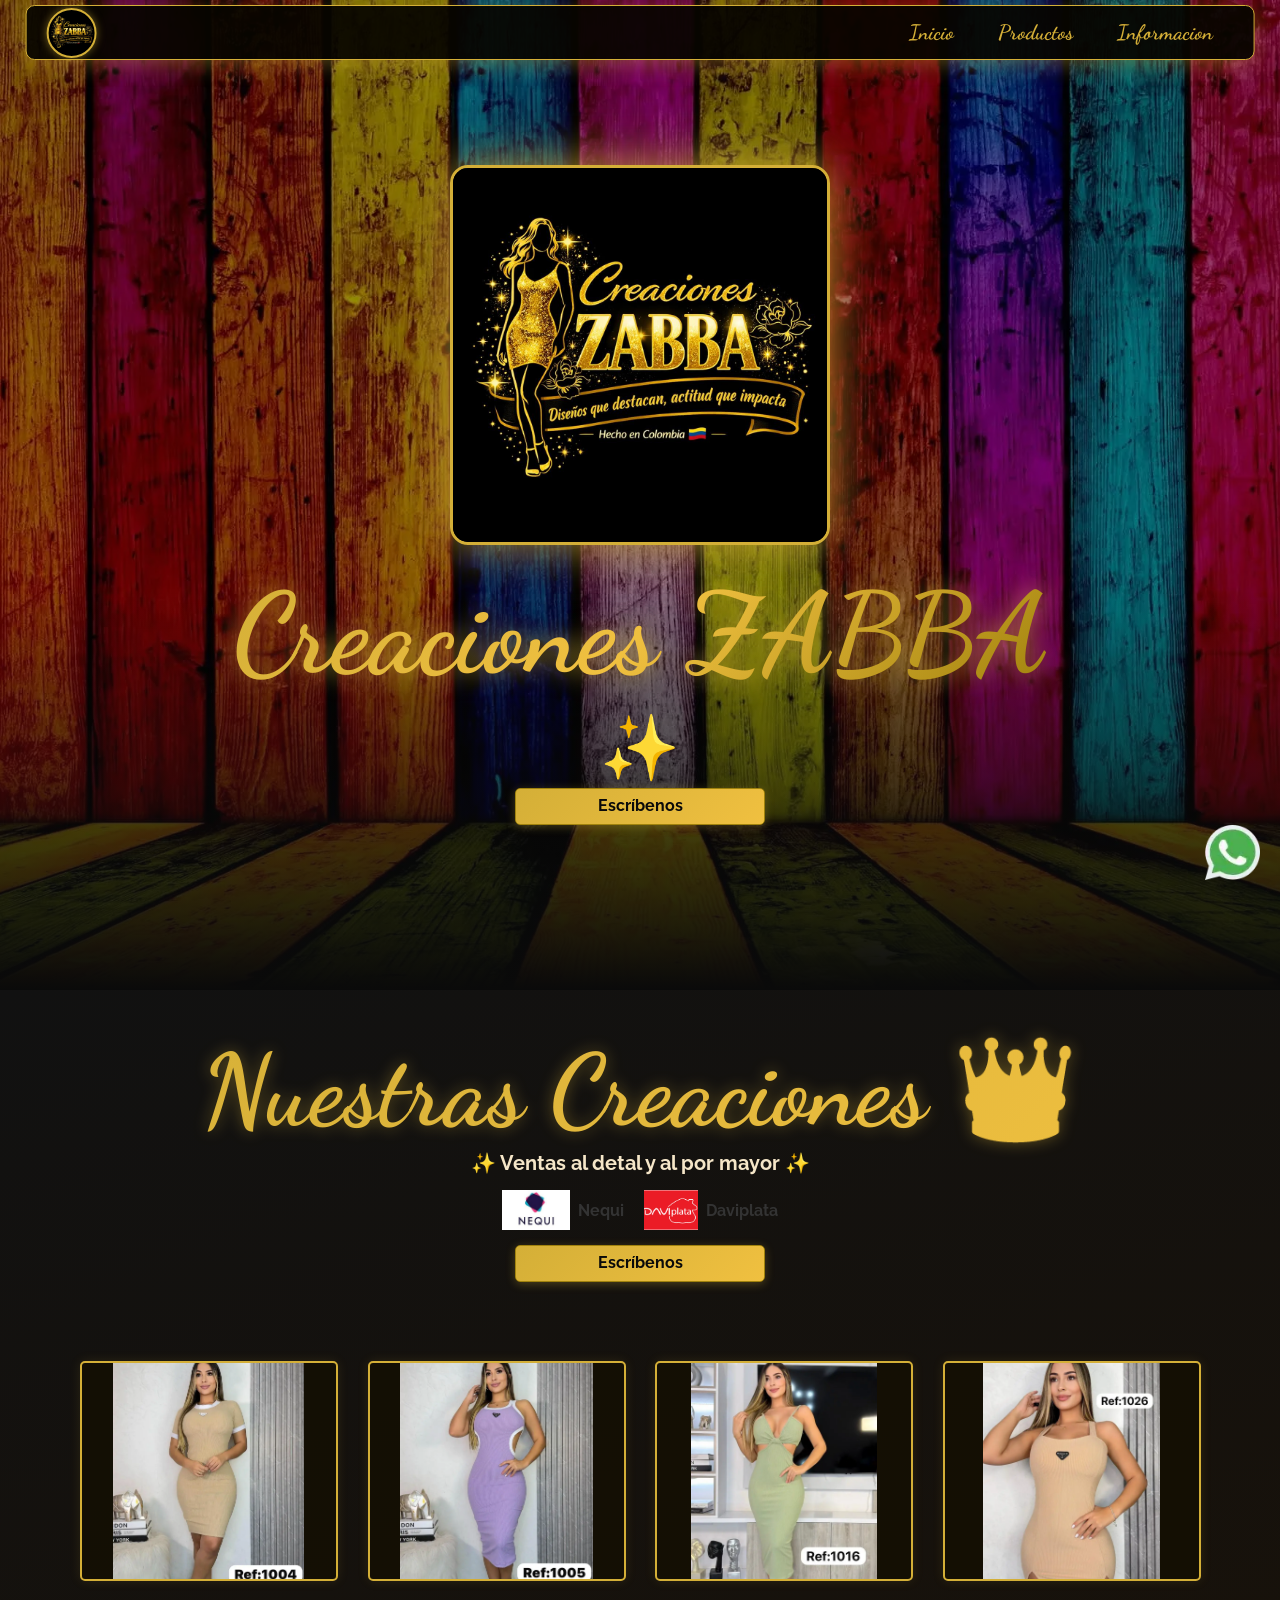
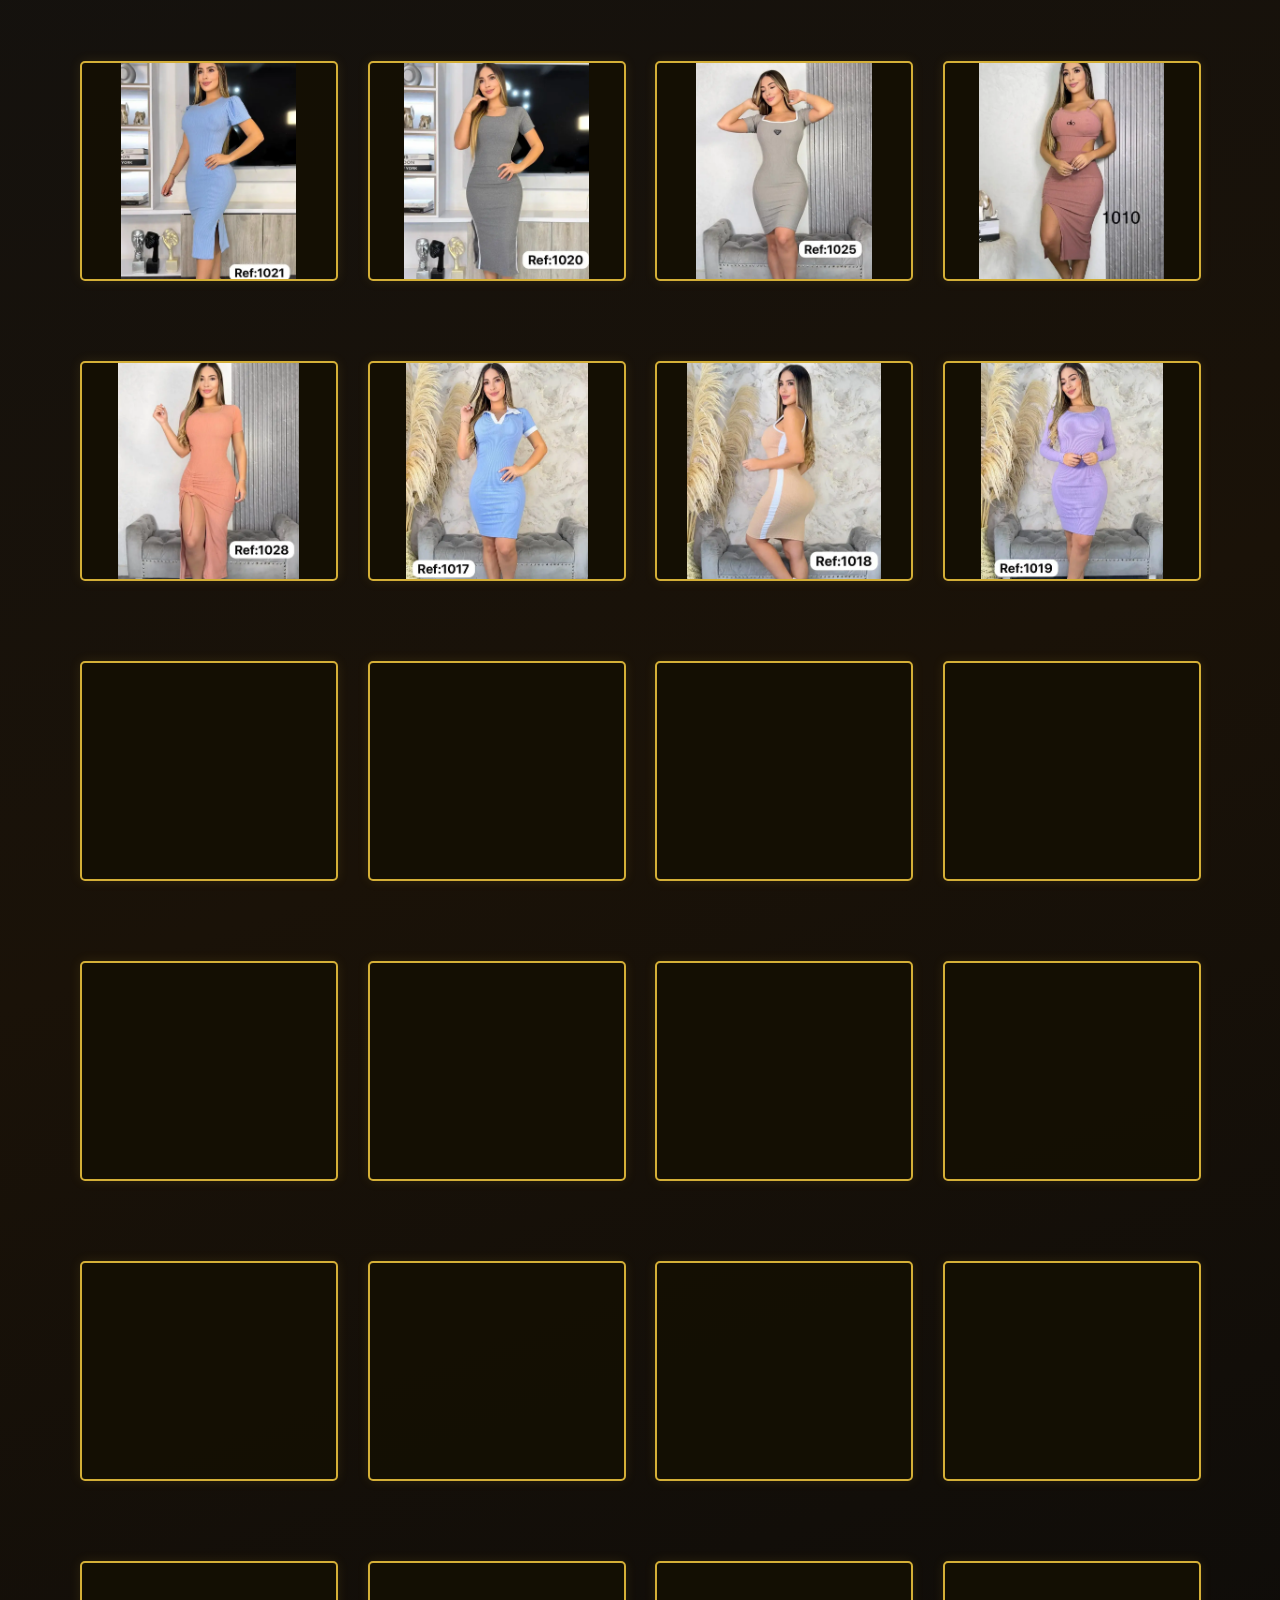
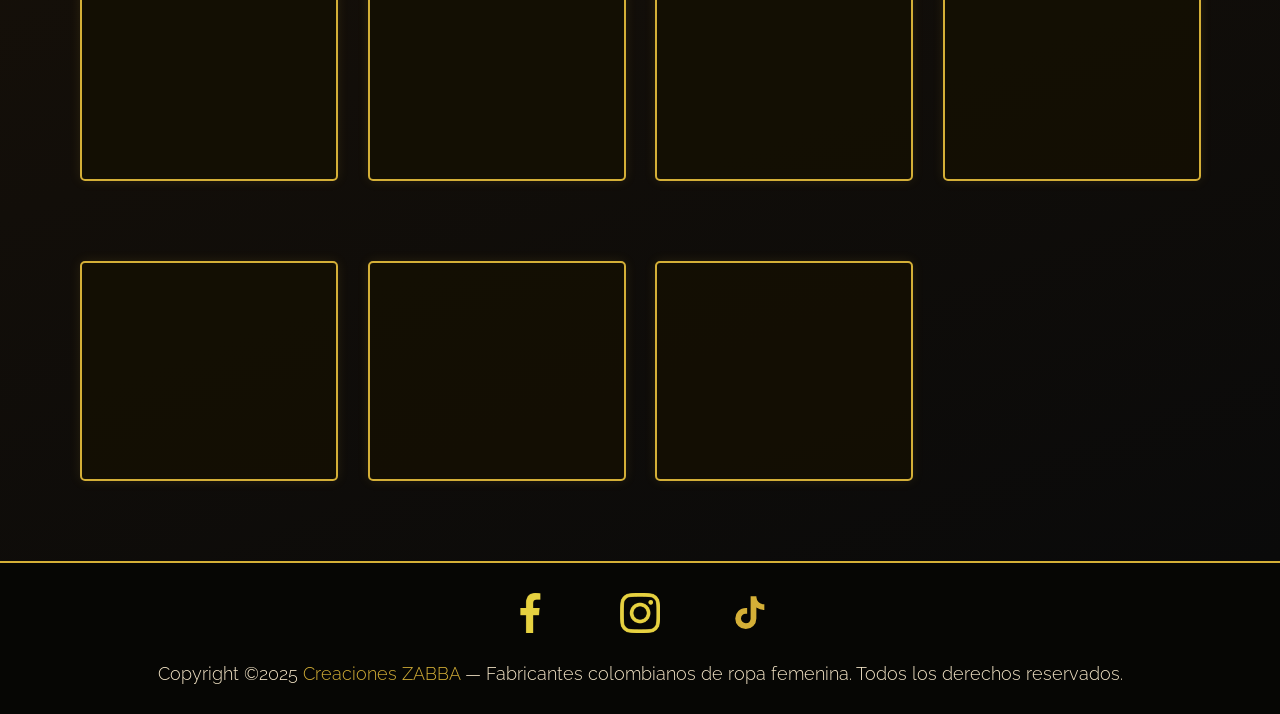
==== commit 3af8ad80: "Optimización de SEO y performance para Creaciones Zabba" ====
--- a/index.html
+++ b/index.html
@@ -4,6 +4,12 @@
     <meta charset="utf-8" />
     <meta content="IE=edge" http-equiv="X-UA-Compatible" />
     <meta content="width=device-width, initial-scale=1.0, user-scalable=no" name="viewport" />
+    <meta content="light dark" name="color-scheme" />
+    <!-- ===== PERFORMANCE ===== -->
+    <meta http-equiv="x-ua-compatible" content="IE=edge" />
+    <link rel="dns-prefetch" href="https://fonts.googleapis.com" />
+    <link rel="dns-prefetch" href="https://fonts.gstatic.com" />
+    <link rel="preconnect" href="https://api.whatsapp.com" />
     <!-- ===== SEO BÁSICO ===== -->
     <title>Creaciones ZABBA — Diseños que destacan, actitud que impacta</title>
     <meta
@@ -16,6 +22,11 @@
     />
     <meta content="Creaciones ZABBA" name="author" />
     <meta content="index, follow" name="robots" />
+    <meta name="theme-color" content="#D4AF37" />
+    <meta name="mobile-web-app-capable" content="yes" />
+    <meta name="apple-mobile-web-app-status-bar-style" content="black-translucent" />
+    <link rel="canonical" href="https://creacioneszabba.com/" />
+    <meta name="revisit-after" content="7 days" />
     <!-- ===== OPEN GRAPH — Facebook & Instagram ===== -->
     <meta content="website" property="og:type" />
     <meta content="Creaciones ZABBA" property="og:site_name" />
@@ -48,37 +59,81 @@
     <script type="application/ld+json">
       {
         "@context": "https://schema.org",
-        "@type": "ClothingStore",
+        "@type": "LocalBusiness",
         "name": "Creaciones ZABBA",
+        "alternateName": "ZABBA",
         "description": "Fabricantes colombianos de ropa femenina de alta calidad. Ventas al detal y al por mayor.",
-        "slogan": "Diseños que destacan, actitud que impacta",
-        "image": "./public/logoEmpresa.jpeg",
+        "url": "https://creacioneszabba.com",
+        "logo": "https://creacioneszabba.com/public/logoEmpresa.jpeg",
+        "image": "https://creacioneszabba.com/public/logoEmpresa.jpeg",
+        "sameAs": [
+          "https://www.facebook.com/profile.php?id=61589073232211",
+          "https://www.instagram.com/creacioneszabba_/",
+          "https://www.tiktok.com/@creacioneszabba_"
+        ],
         "address": {
           "@type": "PostalAddress",
           "addressCountry": "CO",
           "addressLocality": "Bogotá",
-          "addressRegion": "Cundinamarca"
+          "addressRegion": "Cundinamarca",
+          "streetAddress": "Bogotá, Colombia"
         },
         "contactPoint": {
           "@type": "ContactPoint",
           "telephone": "+57-320-3473120",
-          "contactType": "sales",
-          "availableLanguage": "Spanish"
+          "contactType": "Customer Service",
+          "availableLanguage": "Spanish",
+          "areaServed": "CO"
+        },
+        "priceRange": "$$ - $$$",
+        "aggregateRating": {
+          "@type": "AggregateRating",
+          "bestRating": "5",
+          "worstRating": "1",
+          "ratingValue": "4.8",
+          "ratingCount": "250"
         }
+      }
+    </script>
+    <script type="application/ld+json">
+      {
+        "@context": "https://schema.org/",
+        "@type": "BreadcrumbList",
+        "itemListElement": [
+          {
+            "@type": "ListItem",
+            "position": 1,
+            "name": "Inicio",
+            "item": "https://creacioneszabba.com/#banner"
+          },
+          {
+            "@type": "ListItem",
+            "position": 2,
+            "name": "Productos",
+            "item": "https://creacioneszabba.com/#products"
+          },
+          {
+            "@type": "ListItem",
+            "position": 3,
+            "name": "Contacto",
+            "item": "https://creacioneszabba.com/#links"
+          }
+        ]
       }
     </script>
     <link href="./dev/Css/Style.min.css" rel="stylesheet" />
     <link href="./public/logoEmpresa.jpeg" rel="shortcut icon" type="image/jpeg" />
+    <!-- ===== PRELOAD & PRECONNECT ===== -->
     <link rel="preconnect" href="https://fonts.googleapis.com" />
     <link rel="preconnect" href="https://fonts.gstatic.com" crossorigin />
     <link
+      rel="preload"
       href="https://fonts.googleapis.com/css2?family=Raleway:wght@600&family=Dancing+Script:wght@600&display=swap"
-      rel="preload"
       as="style"
-      onload="
-        this.onload = null;
-        this.rel = 'stylesheet';
-      "
+    />
+    <link
+      href="https://fonts.googleapis.com/css2?family=Raleway:wght@600&family=Dancing+Script:wght@600&display=swap"
+      rel="stylesheet"
     />
     <noscript
       ><link
@@ -90,26 +145,31 @@
     <!--Cabezera-->
     <section class="header">
       <nav>
-        <a class="logo_principal" href="#banner"> </a>
-        <a class="toggle">
-          <img alt="Menu de navegacion." src="./public/assets/img/menu.webp" loading="lazy" />
+        <a class="logo_principal" href="#banner" aria-label="Logo Creaciones ZABBA - Ir a inicio">
         </a>
-        <ul class="navigation">
+        <a class="toggle" aria-label="Abrir menú de navegación" role="button" tabindex="0">
+          <img alt="Icono menú" src="./public/assets/img/menu.webp" loading="lazy" />
+        </a>
+        <ul class="navigation" role="navigation">
           <li>
-            <a class="logo" href="#banner"> Inicio </a>
+            <a class="logo" href="#banner" aria-label="Ir a inicio"> Inicio </a>
           </li>
           <li>
-            <a class="logo" href="#products"> Productos </a>
+            <a class="logo" href="#products" aria-label="Ir a productos"> Productos </a>
           </li>
           <li>
-            <a class="logo" href="#links"> Informacion </a>
+            <a class="logo" href="#links" aria-label="Ir a información y contacto"> Informacion </a>
           </li>
         </ul>
       </nav>
     </section>
     <!--Principal Banner-->
     <section class="banner" id="banner">
-      <img alt="Banner de ropa femenina - Creaciones ZABBA - Moda colombiana en Bogotá" class="fitBg" src="./public/assets/img/fondo.webp" />
+      <img
+        alt="Banner de ropa femenina - Creaciones ZABBA - Moda colombiana en Bogotá"
+        class="fitBg"
+        src="./public/assets/img/fondo.webp"
+      />
       <div class="content">
         <img
           alt="Creaciones ZABBA — Logo"
@@ -1279,7 +1339,6 @@
     </section>
     <!--Footer sin GitHub-->
     <section class="footer" id="links">
-      g
       <ul class="sci">
         <li>
           <a
@@ -1321,6 +1380,8 @@
         class="appWhatsapp"
         href="https://api.whatsapp.com/send?phone=573203473120&amp;text=Hola,%20vine%20desde%20la%20p%C3%A1gina%20web%20de%20Creaciones%20ZABBA%20y%20me%20gustar%C3%ADa%20informaci%C3%B3n%20sobre%20sus%20dise%C3%B1os%20%F0%9F%91%97"
         target="_blank"
+        aria-label="Contactar por WhatsApp"
+        rel="noopener noreferrer"
       >
         <img alt="icono de whatsapp" src="./public/assets/img/whatsapp.webp" loading="lazy" />
       </a>
@@ -1330,6 +1391,6 @@
         — Fabricantes colombianos de ropa femenina. Todos los derechos reservados.
       </h4>
     </section>
-    <script src="./dev/Js/main.js"></script>
+    <script src="./dev/Js/main.js" defer></script>
   </body>
 </html>
